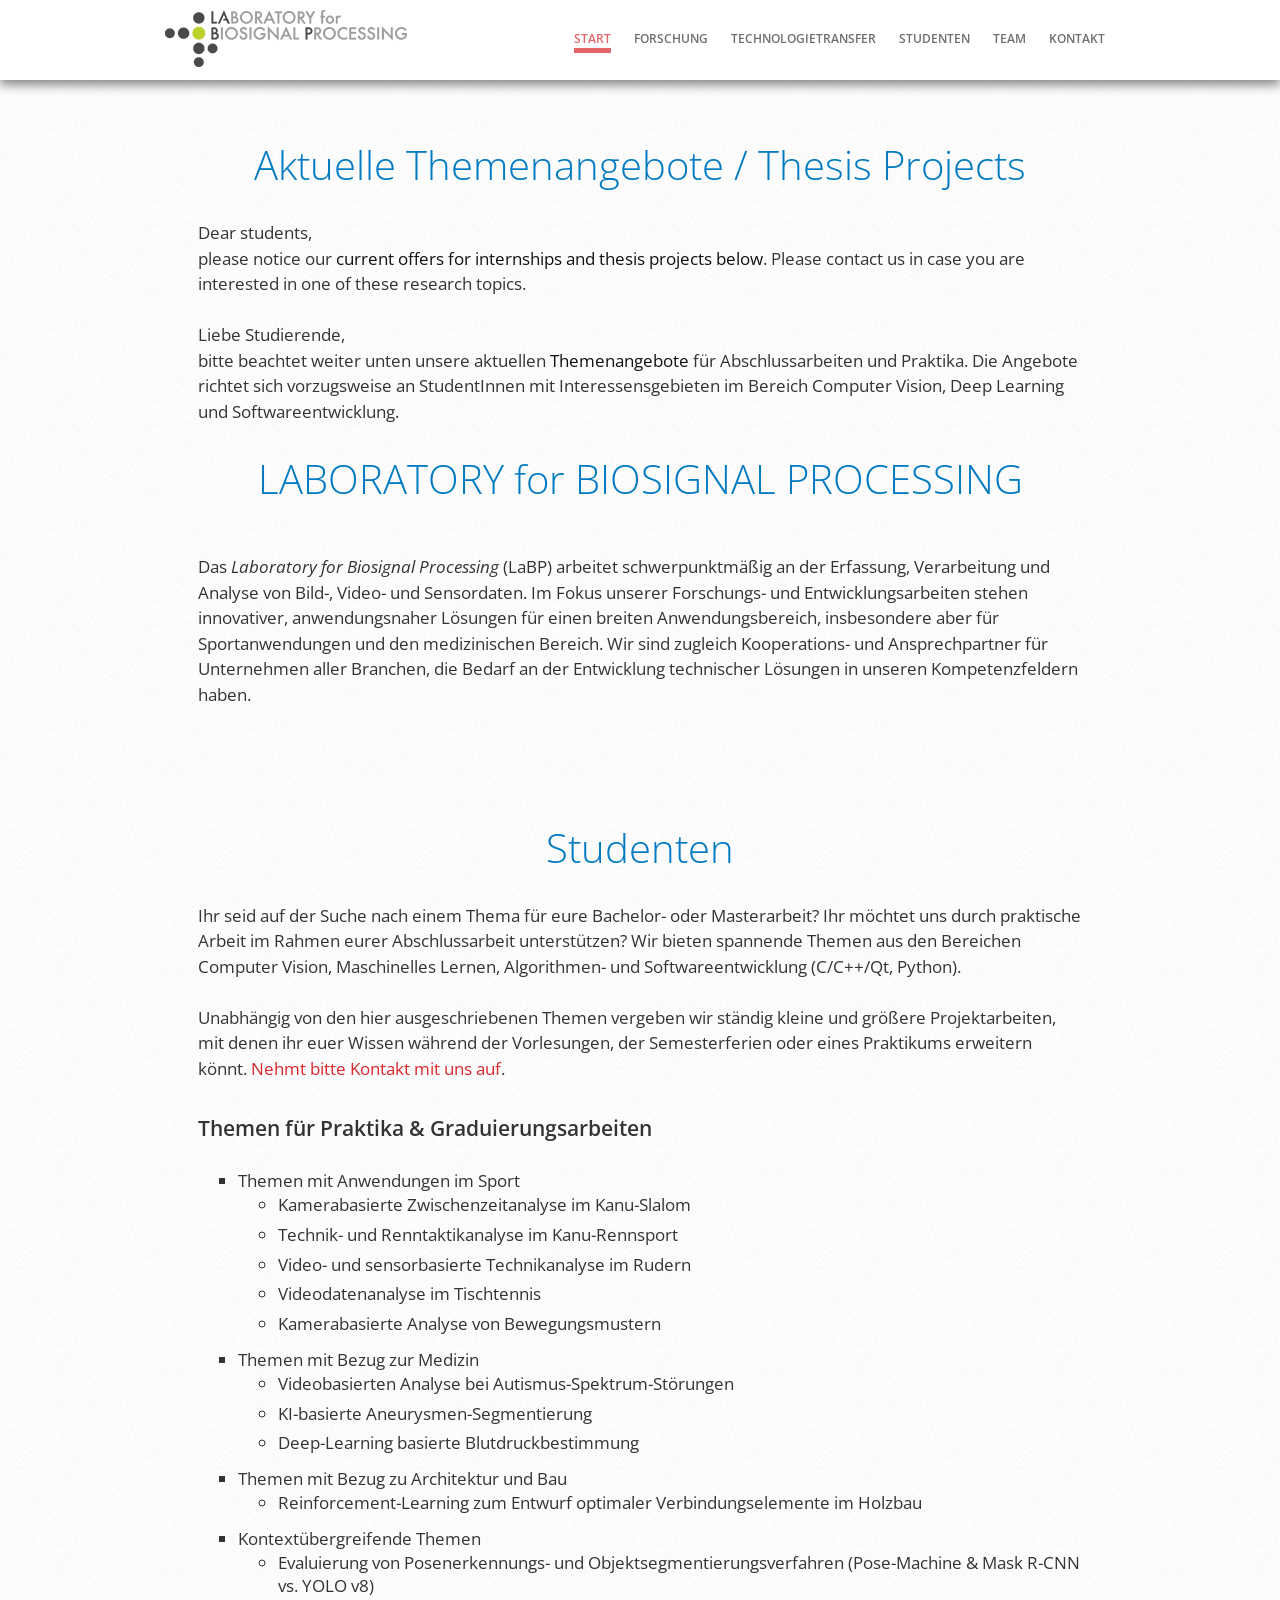
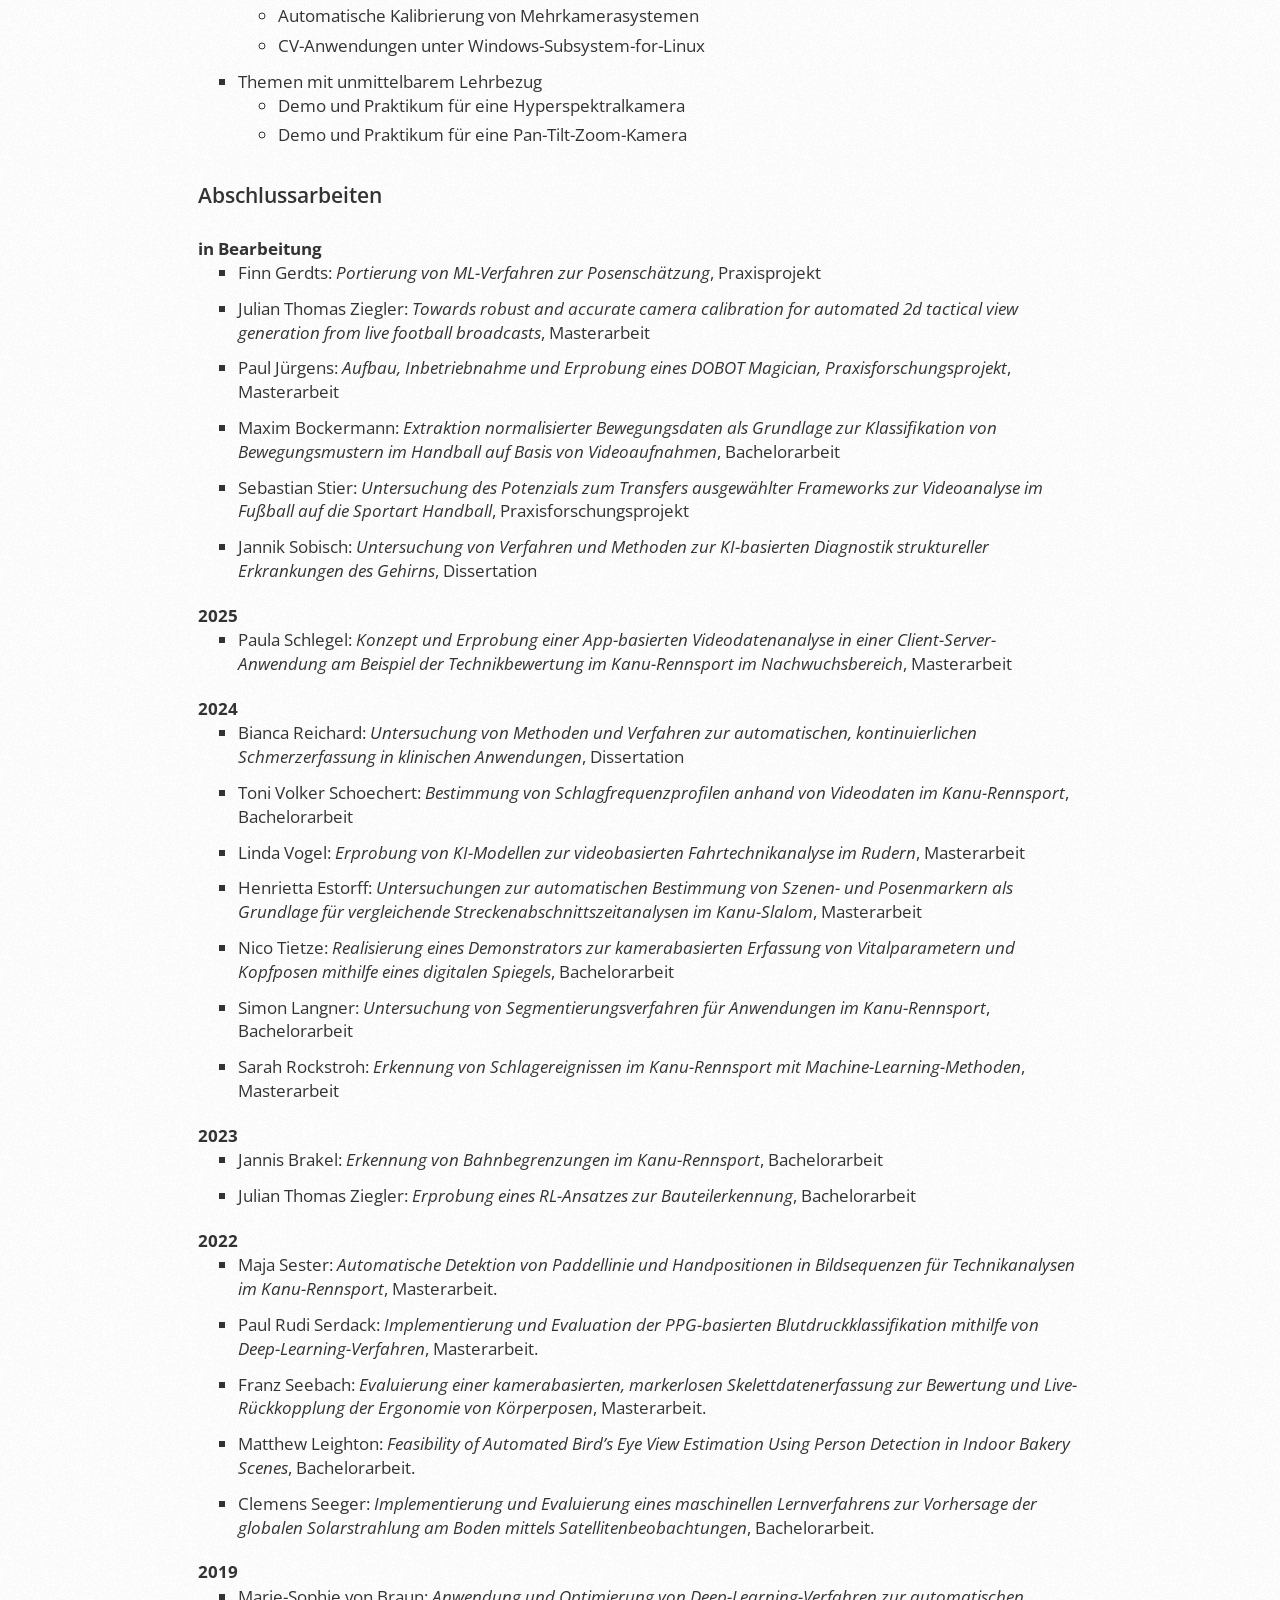
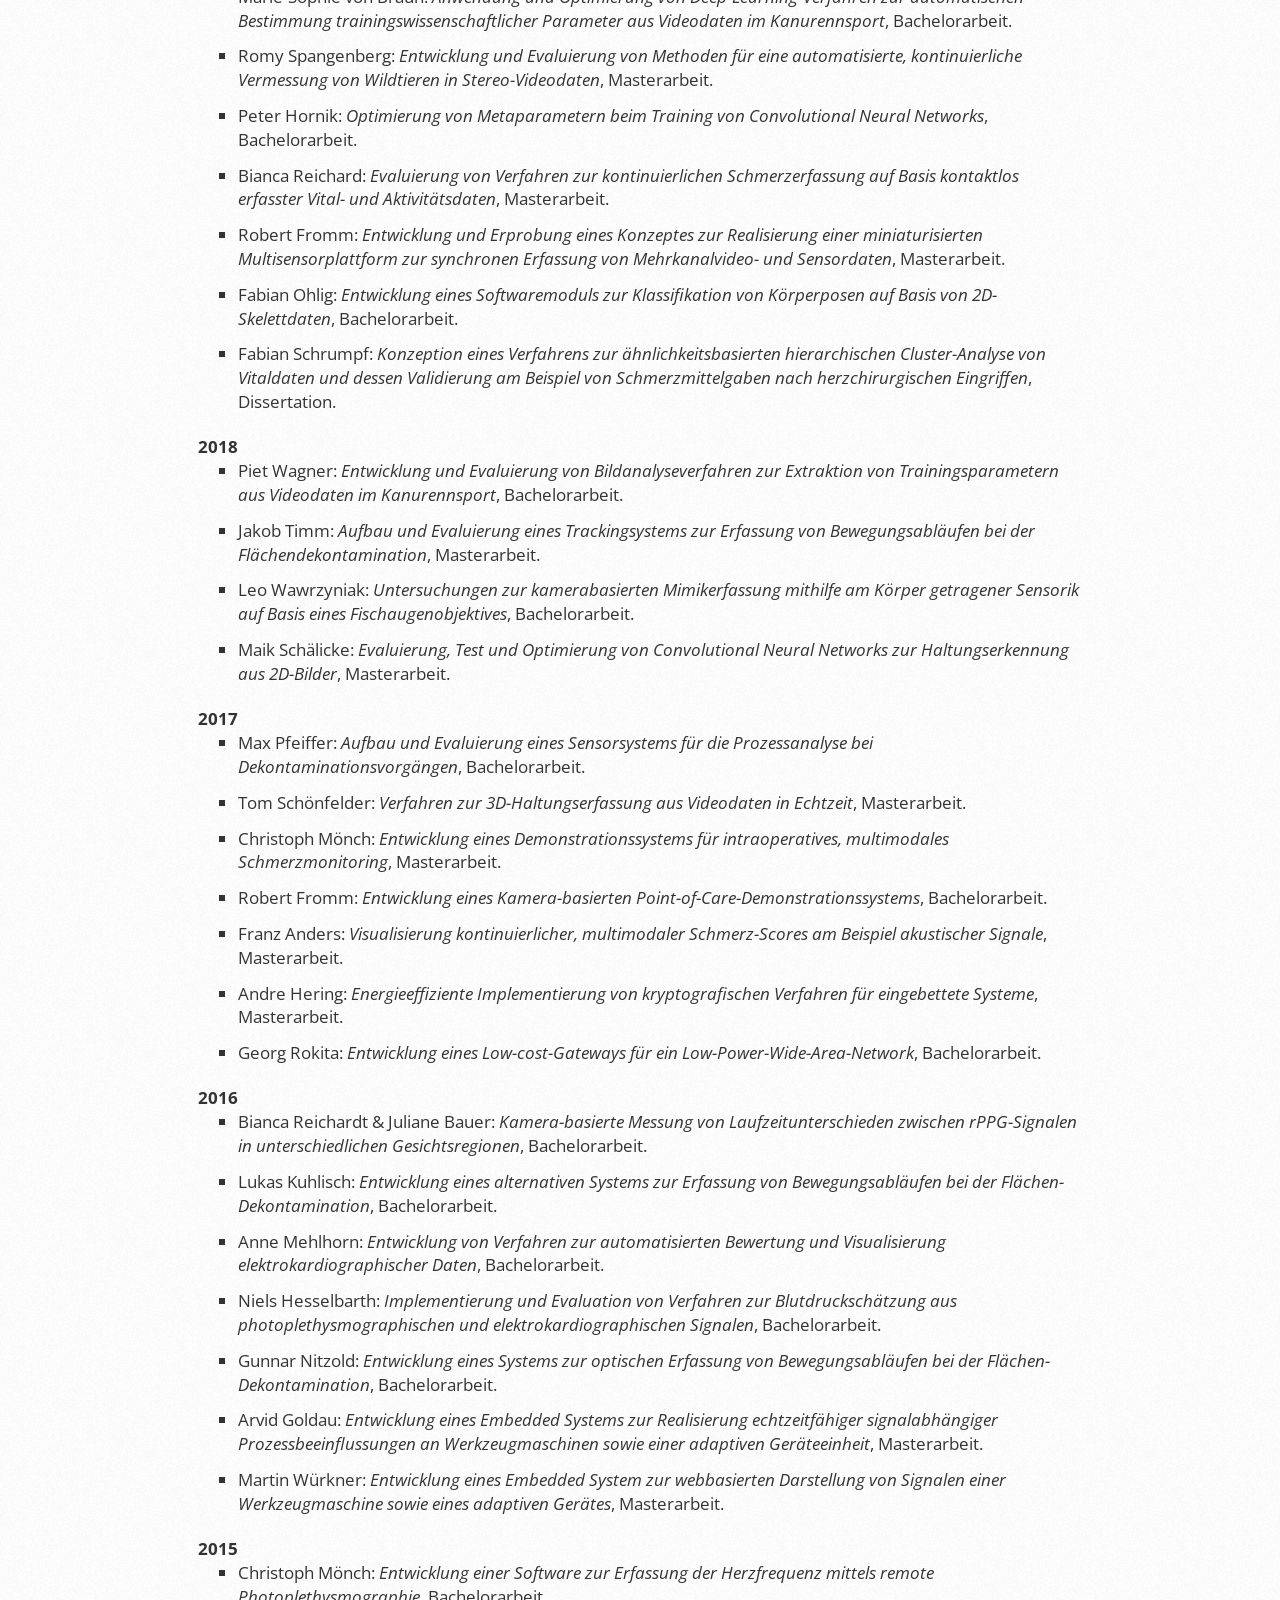
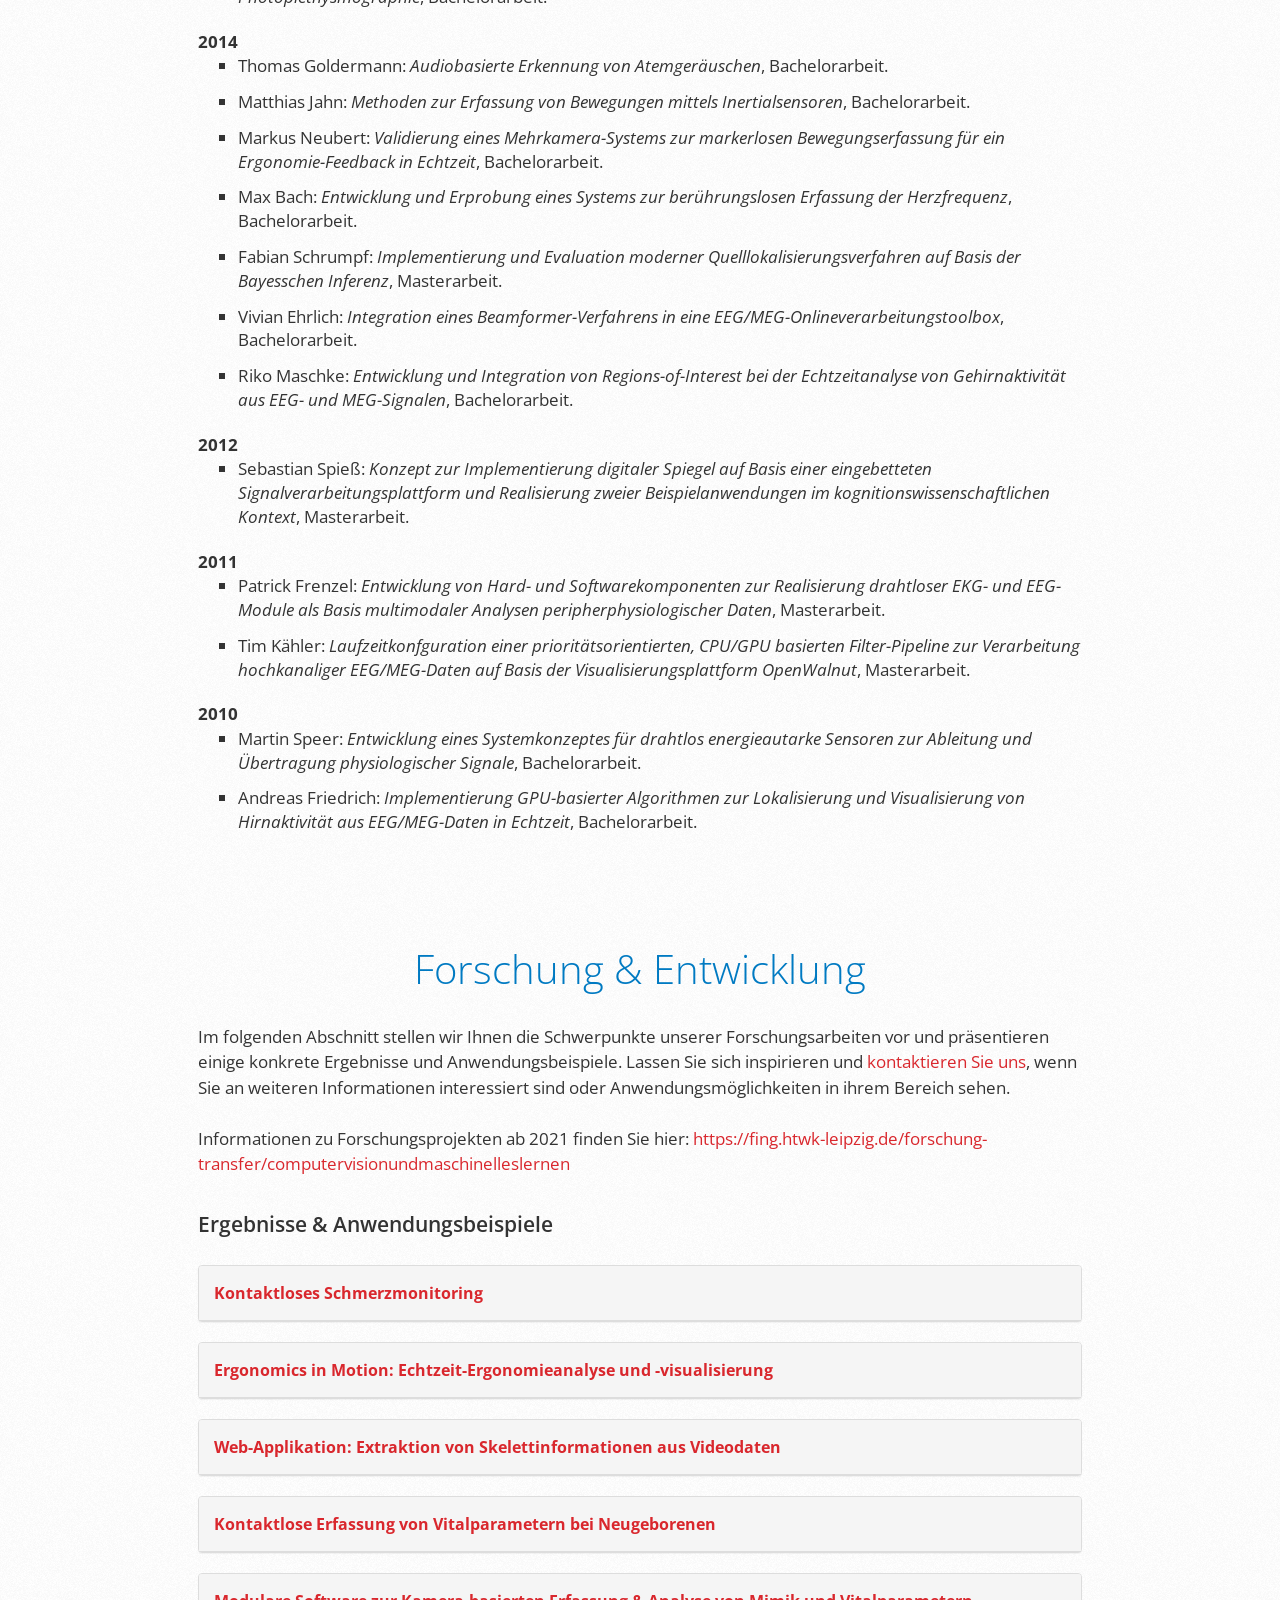
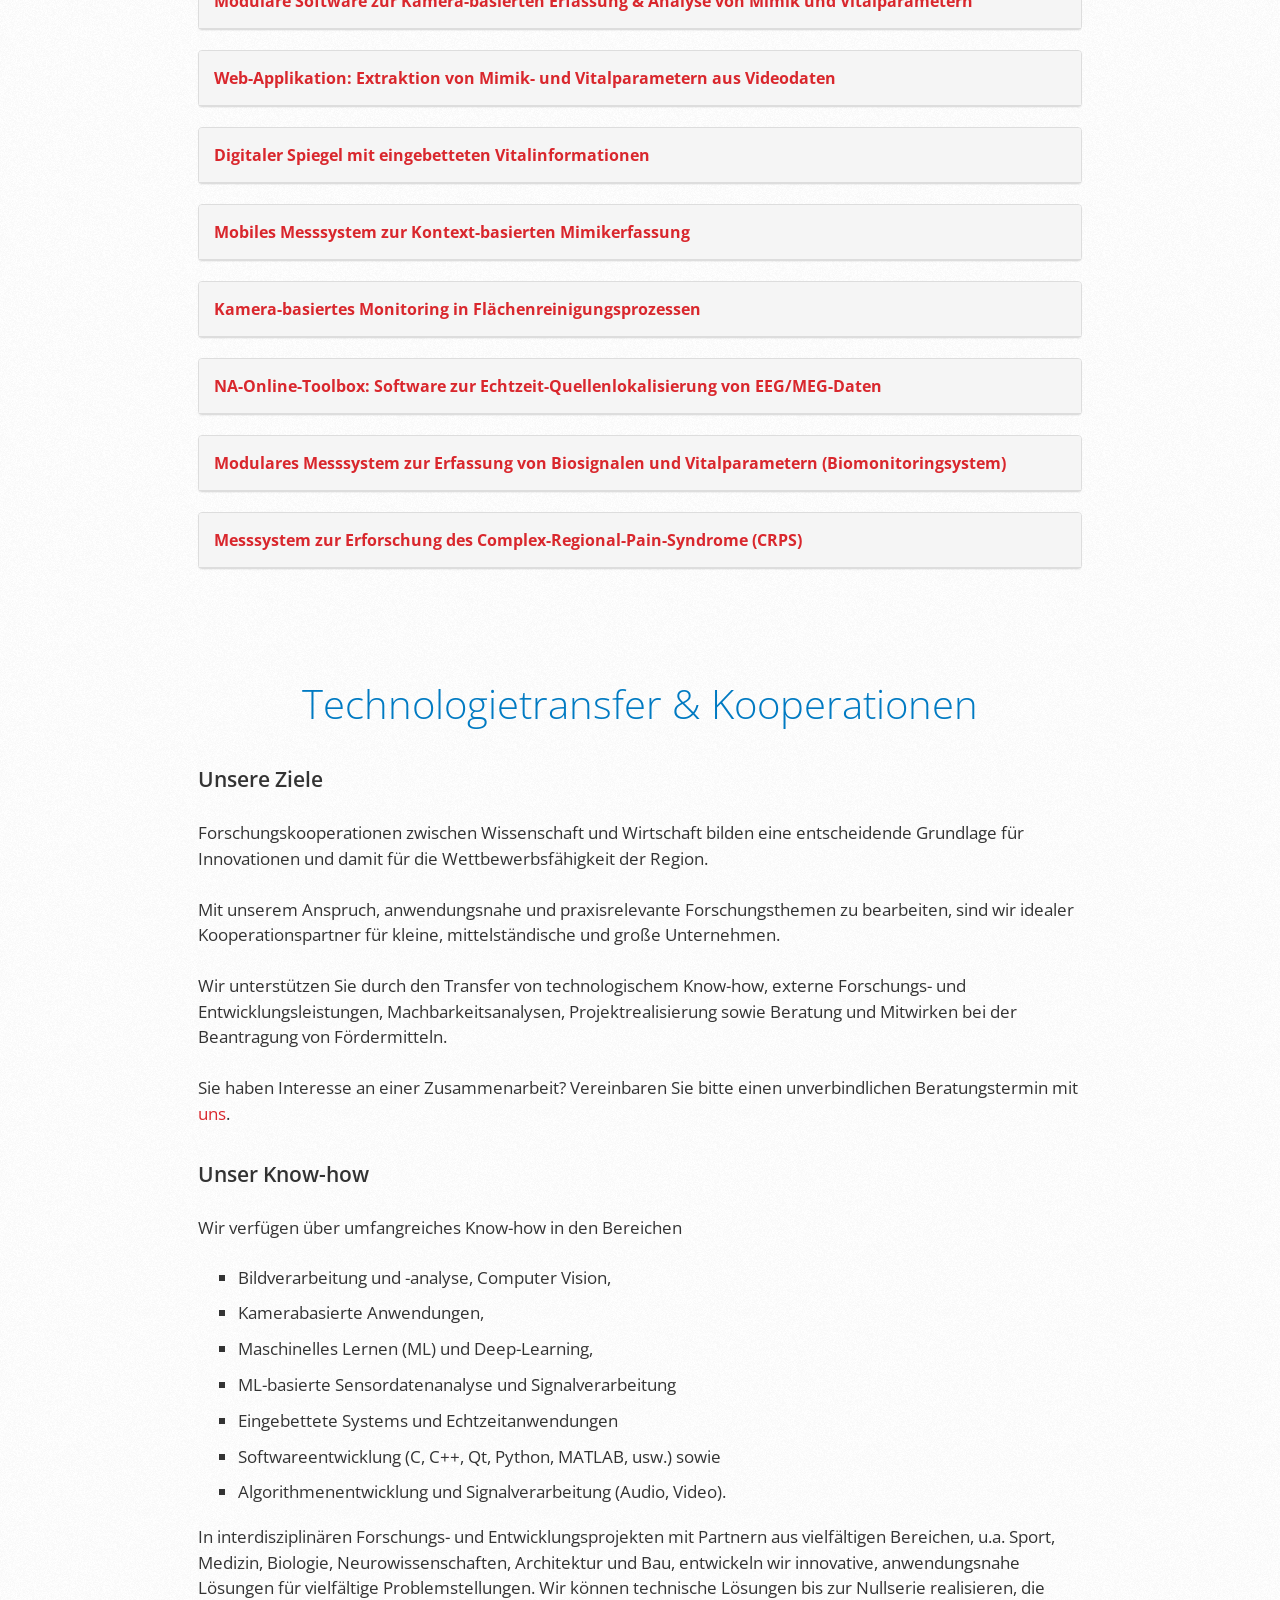
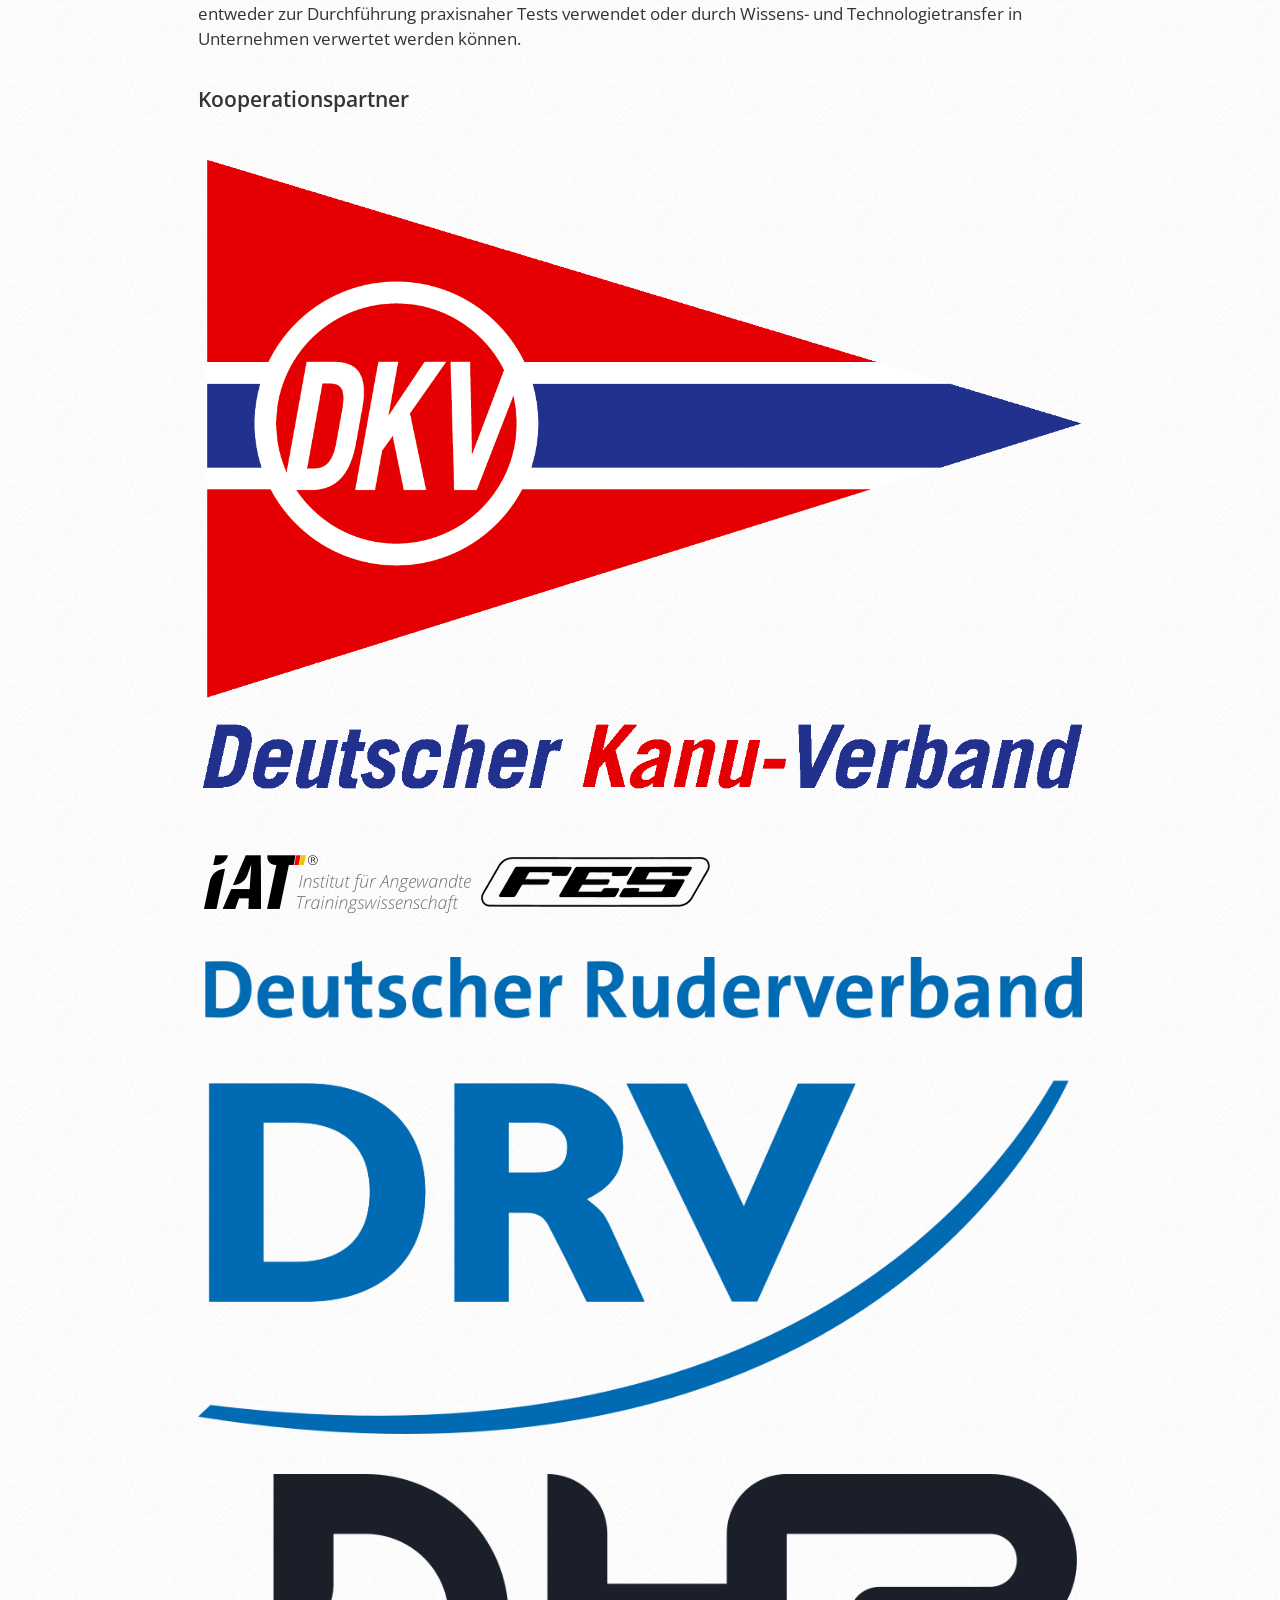
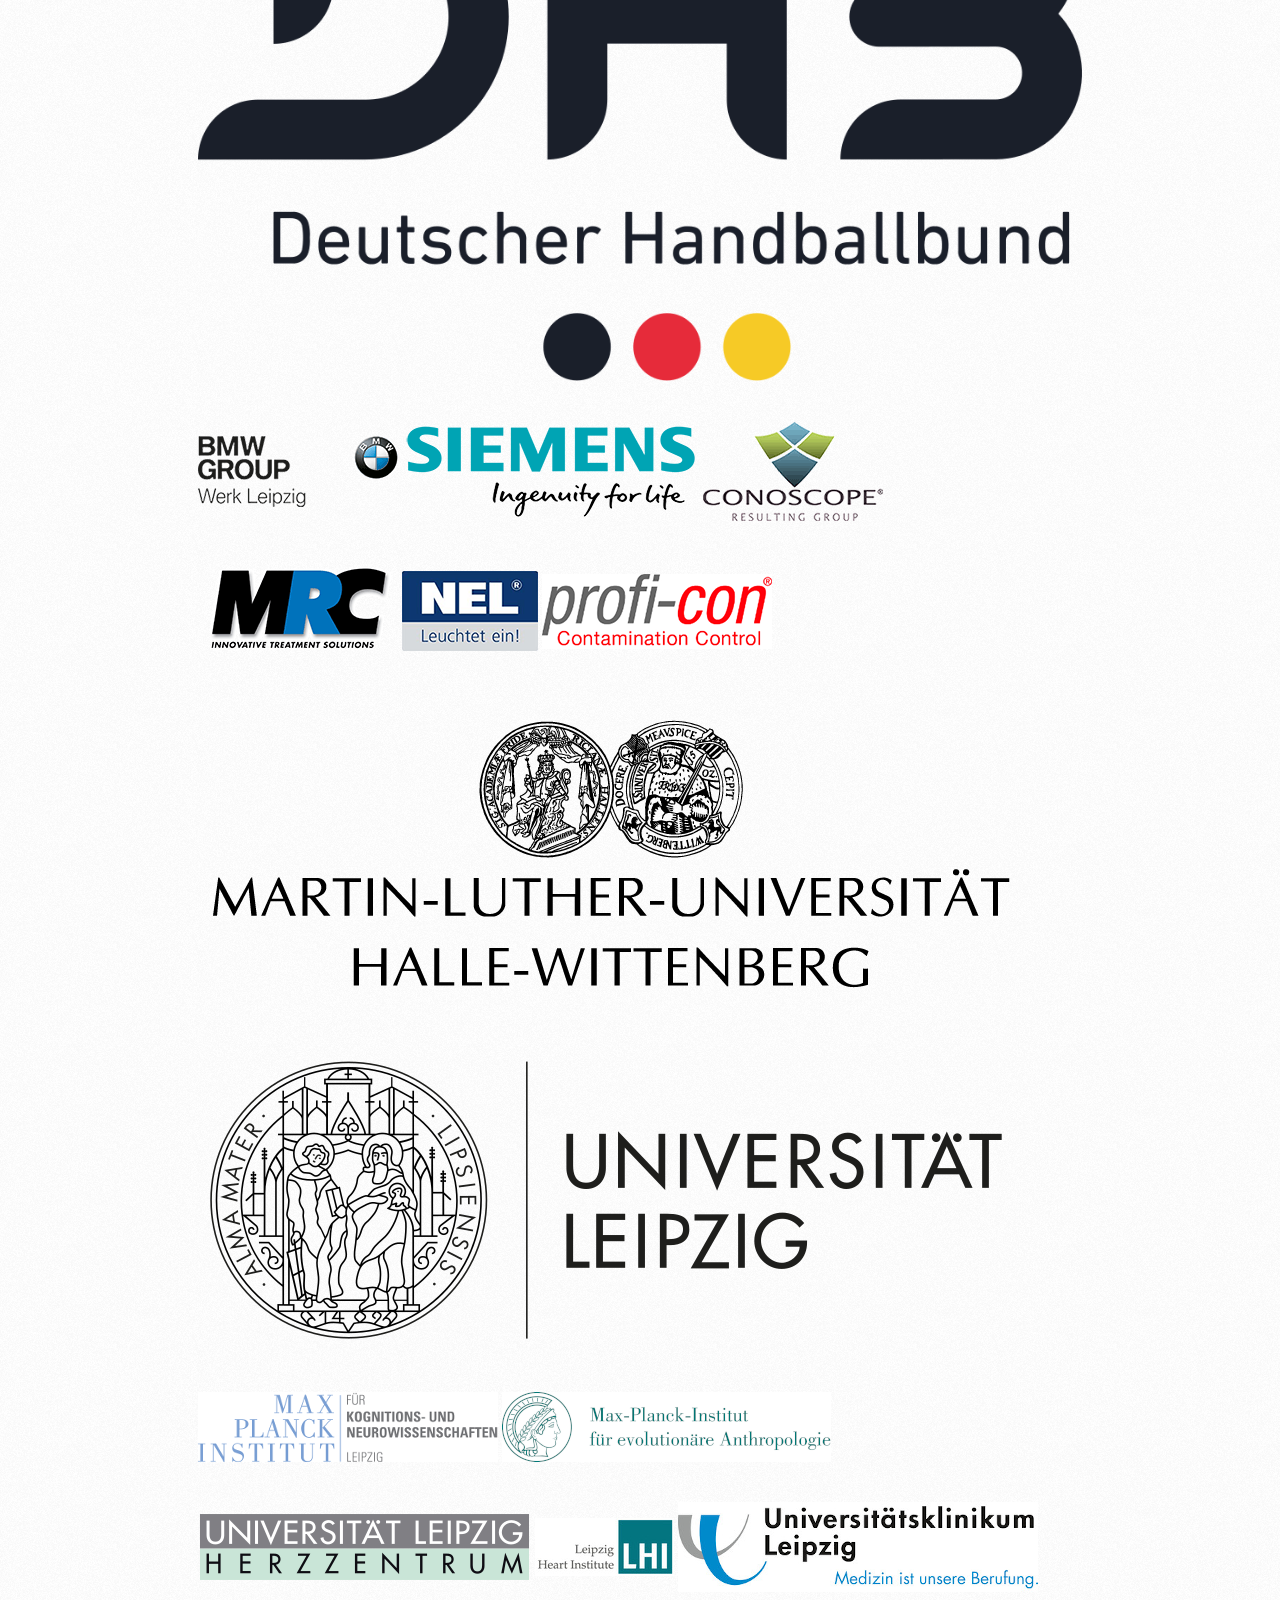
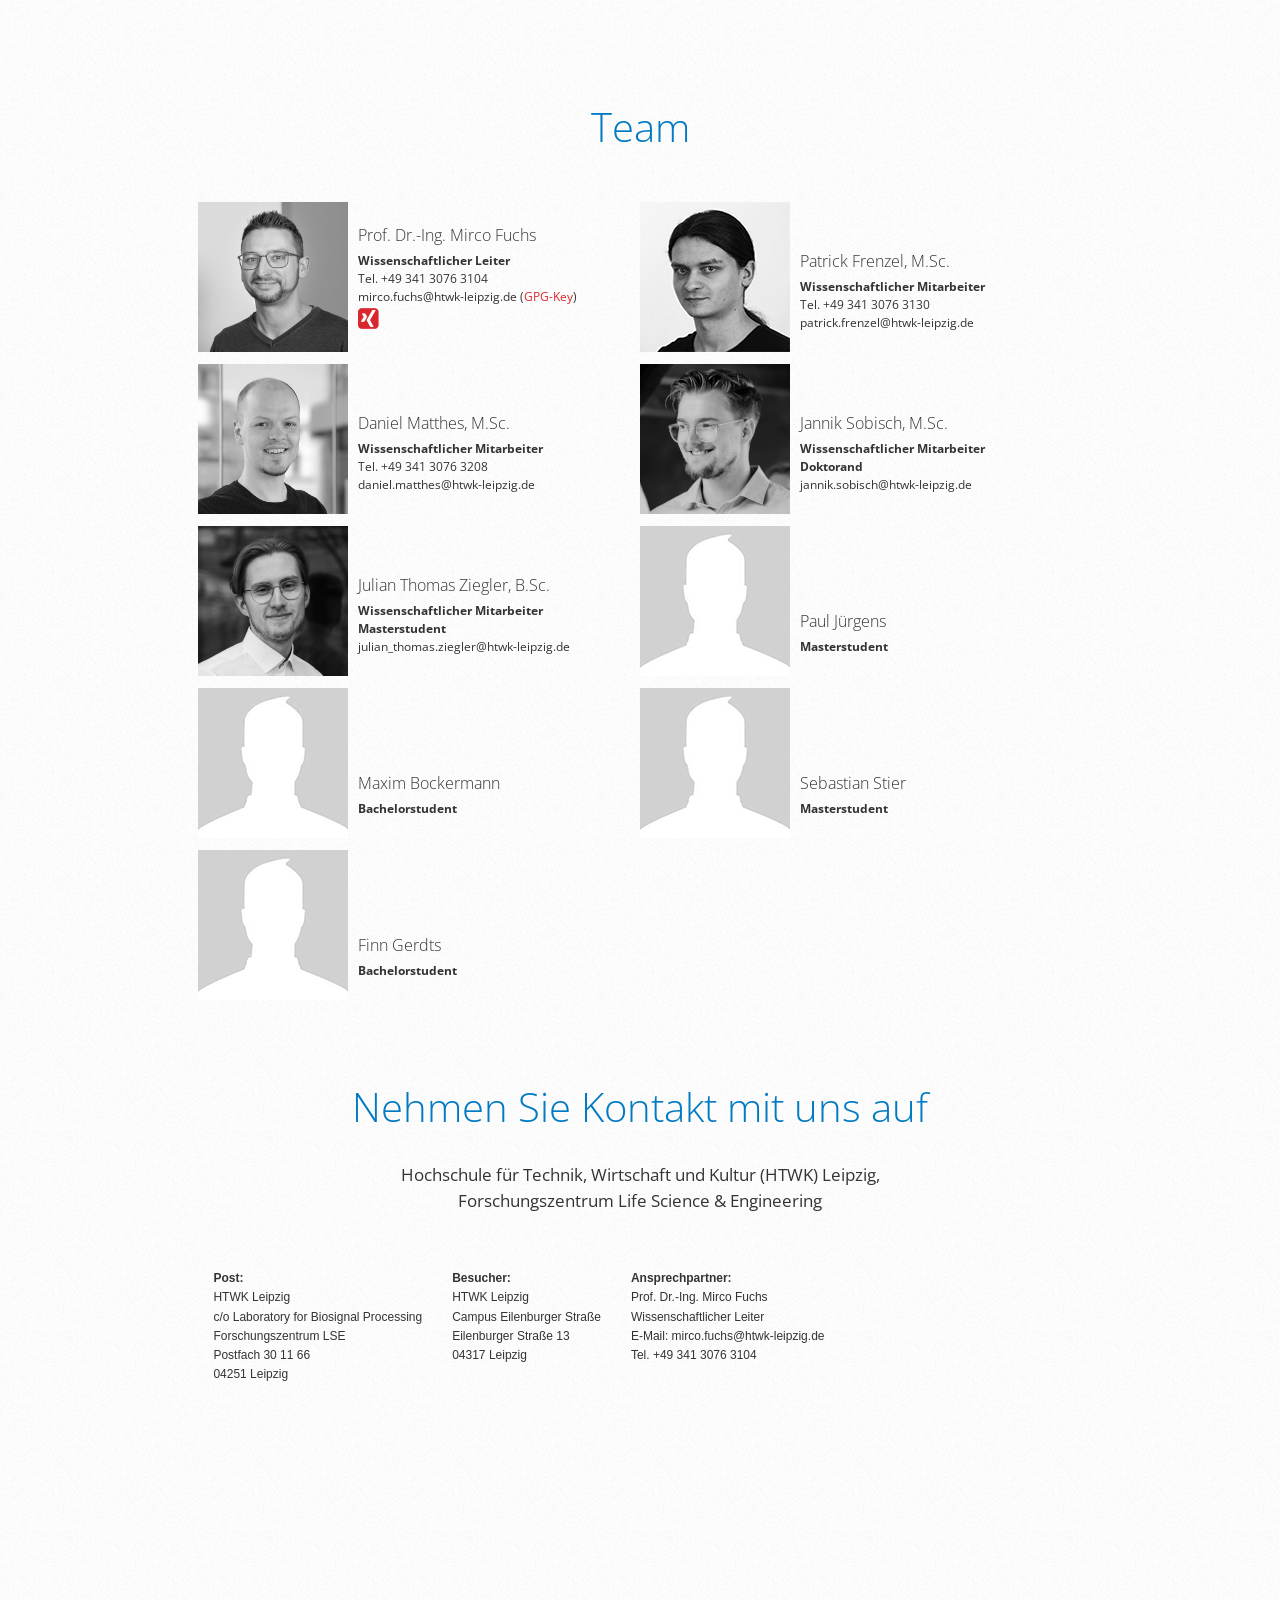
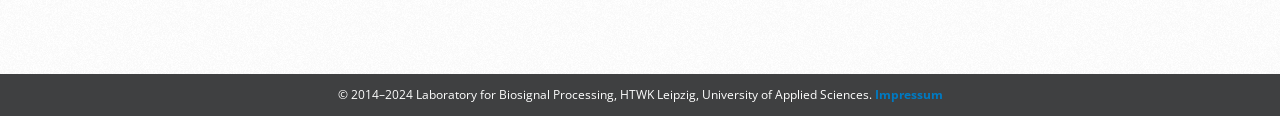
==== index.html @ 6a3d84de "Besucheranschrift korrigiert" ====
<!DOCTYPE html>
<html lang="de">
<head>
    <meta charset="utf-8">
    <meta http-equiv="X-UA-Compatible" content="IE=edge">
    <meta name="viewport" content="width=device-width, initial-scale=1">
    <meta name="author" content="Mirco Fuchs, Daniel Matthes, Patrick Frenzel">
    <meta name="publisher" content="Laboratory for Biosignal Processing">
    <meta name="copyright" content="Laboratory for Biosignal Processing">
    <meta name="description" content="Die Arbeitsgruppe Laboratory for Biosignal Processing ist spezialisiert auf die Erfassung, Verarbeitung und Analyse von Biosignalen. Im Fokus steht die Entwicklung innovativer und anwendungsnaher Lösungen.">
    <meta name="keywords" content="Computer Vision, KI, AI, Maschinelles Lernen, Machine Learning, Videoanalyse, Bildanalyse, kamerabasierte Anwendungen, Software, Firmware, Embedded, Systems, eingebettete, Systeme, Technologietransfer, Forschung, Entwicklung, Förderung, ZIM, HTWK, Leipzig, LaBP, Partner, Entwickler, Mittelstand, KMU, Beratung, Kooperation, Transfer, Forschungstransfer, Messen, Analyse, Auswertung, Analytics, Predictive Maintenance, Hochschule, Fördermittel">
    <meta name="page-topic" content="Forschung Technik">
    <meta name="audience" content="Alle, Experten, Fortgeschrittene, Profis">
    <meta http-equiv="content-language" content="de">
    <meta name="robots" content="index, follow">

    <title>Laboratory for Biosignal Processing</title>

    <!-- MapBox -->
    <script src='https://api.tiles.mapbox.com/mapbox.js/v2.2.1/mapbox.js'></script>
    <link href='https://api.tiles.mapbox.com/mapbox.js/v2.2.1/mapbox.css' rel='stylesheet' />

    <!-- Additional fonts -->
    <!--<link rel='stylesheet' href='https://fonts.googleapis.com/css?family=Raleway:400,300,700' type='text/css'>-->
    <link rel='stylesheet' href='https://fonts.googleapis.com/css?family=Open+Sans:300,400,600,700' type='text/css'>

    <!-- FONT AWESOME (for Twitter Icon) -->
    <link rel="stylesheet" href="css/font-awesome.css">

    <link rel="stylesheet" href="https://maxcdn.bootstrapcdn.com/bootstrap/3.3.6/css/bootstrap.min.css" integrity="sha384-1q8mTJOASx8j1Au+a5WDVnPi2lkFfwwEAa8hDDdjZlpLegxhjVME1fgjWPGmkzs7" crossorigin="anonymous">

    <script src="https://maxcdn.bootstrapcdn.com/bootstrap/3.3.6/js/bootstrap.min.js" integrity="sha384-0mSbJDEHialfmuBBQP6A4Qrprq5OVfW37PRR3j5ELqxss1yVqOtnepnHVP9aJ7xS" crossorigin="anonymous"></script>

    <!-- Customization CSS styles -->
    <link href="css/skeleton.css" rel="stylesheet">
    <link href="css/base.css" rel="stylesheet">
    <link href="css/main.css" rel="stylesheet">

    <script>
        function mailAddress(first, last) {
            let host = "htwk-leipzig.de";
            return first + "." + last + "@" + host;
        }

        // noinspection JSUnusedGlobalSymbols
        function mailAddressStud(first, last) {
      	    let host = "stud.htwk-leipzig.de";
	        return first + "." + last + "@" + host;
        }

        // noinspection JSUnusedGlobalSymbols
        function mailAddressFTZ(name) {
            let host = "ftz.htwk-leipzig.de";
            return name + "@" + host;
        }
    </script>
</head>

<body data-spy="scroll" data-target="navbar">
<div id="main">
    <nav>
        <ul>
            <li><a href="#intro">Start</a></li>
            <li><a href="#forschung">Forschung</a></li>
            <li><a href="#technologietransfer">Technologietransfer</a></li>
            <li><a href="#studenten">Studenten</a></li>
            <li><a href="#team">Team</a></li>
            <li><a href="#kontakt">Kontakt</a></li>
        </ul>
    </nav>

    <!=== Start ==>
    <section id="intro" class="section">
        <div class="container first-of-type">
            <h1>Aktuelle Themenangebote / Thesis Projects</h1>
            Dear students,<br>
            please notice our <a href=#studenten>current offers for internships and thesis projects below</a>. Please contact us in case you are interested in one of these research topics.

            <br><br>
            Liebe Studierende,<br>
            bitte beachtet weiter unten unsere aktuellen <a href=#studenten>Themenangebote</a> für Abschlussarbeiten und Praktika. Die Angebote richtet sich vorzugsweise an StudentInnen mit Interessensgebieten im Bereich Computer Vision, Deep Learning und Softwareentwicklung.

            <h1>LABORATORY for BIOSIGNAL PROCESSING</h1>
            <img src="img/P1000822_16x9.jpg" style="display:block;margin-left:auto;margin-right:auto;" alt="">
            Das <em>Laboratory for Biosignal Processing</em> (LaBP) arbeitet schwerpunktmäßig an der Erfassung, Verarbeitung und Analyse von Bild-, Video- und Sensordaten. Im Fokus unserer Forschungs- und Entwicklungsarbeiten stehen innovativer, anwendungsnaher Lösungen für einen breiten Anwendungsbereich, insbesondere aber für Sportanwendungen und den medizinischen Bereich. Wir sind zugleich Kooperations- und Ansprechpartner für Unternehmen aller Branchen, die Bedarf an der Entwicklung technischer Lösungen in unseren Kompetenzfeldern haben.<br><br>
        </div>
    </section>

    <!=== Studenten ==>
    <section id="studenten" class="section">
        <div class="container">
            <h1>Studenten</h1>
            Ihr seid auf der Suche nach einem Thema für eure Bachelor- oder Masterarbeit? Ihr möchtet uns durch praktische Arbeit im Rahmen eurer Abschlussarbeit unterstützen? Wir bieten spannende Themen aus den Bereichen Computer Vision, Maschinelles Lernen, Algorithmen- und Softwareentwicklung (C/C++/Qt, Python).<br><br>

            Unabhängig von den hier ausgeschriebenen Themen vergeben wir ständig kleine und größere Projektarbeiten, mit denen ihr euer Wissen während der Vorlesungen, der Semesterferien oder eines Praktikums erweitern könnt. <a href="#kontakt">Nehmt bitte Kontakt mit uns auf</a>.<br>

	        <h2>Themen für Praktika & Graduierungsarbeiten</h2>
            <ul>
                <li>Themen mit Anwendungen im Sport
                    <ul>
                        <li>Kamerabasierte Zwischenzeitanalyse im Kanu-Slalom</li>
                        <li>Technik- und Renntaktikanalyse im Kanu-Rennsport</li>
                        <li>Video- und sensorbasierte Technikanalyse im Rudern</li>
                        <li>Videodatenanalyse im Tischtennis</li>
                        <li>Kamerabasierte Analyse von Bewegungsmustern</li>
                    </ul>
                </li>
                <li>Themen mit Bezug zur Medizin
                    <ul>
                        <li>Videobasierten Analyse bei Autismus-Spektrum-Störungen</li>
                        <li>KI-basierte Aneurysmen-Segmentierung</li>
                        <li>Deep-Learning basierte Blutdruckbestimmung</li>
                    </ul>
                </li>
                <li>Themen mit Bezug zu Architektur und Bau
                    <ul>
                        <li>Reinforcement-Learning zum Entwurf optimaler Verbindungselemente im Holzbau</li>
                    </ul>
                </li>
                <li>Kontextübergreifende Themen
                    <ul>
                        <li>Evaluierung von Posenerkennungs- und Objektsegmentierungsverfahren (Pose-Machine & Mask R-CNN vs. YOLO v8)</li>
                        <li>Automatische Kalibrierung von Mehrkamerasystemen</li>
                        <li>CV-Anwendungen unter Windows-Subsystem-for-Linux</li>
                    </ul>
                </li>
                <li>Themen mit unmittelbarem Lehrbezug
                    <ul>
                        <li>Demo und Praktikum für eine Hyperspektralkamera </li>
                        <li>Demo und Praktikum für eine Pan-Tilt-Zoom-Kamera</li>
                    </ul>
                </li>
            </ul>


            <h2>Abschlussarbeiten&nbsp;&nbsp;</h2>

            <strong>in Bearbeitung</strong>
            <ul>
                <li>Finn Gerdts: <em>Portierung von ML-Verfahren zur Posenschätzung</em>, Praxisprojekt</li>
                <li>Julian Thomas Ziegler: <em>Towards robust and accurate camera calibration for automated 2d tactical view generation from live football broadcasts</em>, Masterarbeit</li>
                <li>Paul Jürgens: <em>Aufbau, Inbetriebnahme und Erprobung eines DOBOT Magician, Praxisforschungsprojekt</em>, Masterarbeit</li>
                <li>Maxim Bockermann: <em>Extraktion normalisierter Bewegungsdaten als Grundlage zur Klassifikation von Bewegungsmustern im Handball auf Basis von Videoaufnahmen</em>, Bachelorarbeit</li>
                <li>Sebastian Stier: <em>Untersuchung des Potenzials zum Transfers ausgewählter Frameworks zur Videoanalyse im Fußball auf die Sportart Handball</em>, Praxisforschungsprojekt</li>
                <li>Jannik Sobisch: <em>Untersuchung von Verfahren und Methoden zur KI-basierten Diagnostik struktureller Erkrankungen des Gehirns</em>, Dissertation</li>
            </ul>

            <strong>2025</strong>
            <ul>
                <li>Paula Schlegel: <em>Konzept und Erprobung einer App-basierten Videodatenanalyse in einer Client-Server-Anwendung am Beispiel der Technikbewertung im Kanu-Rennsport im Nachwuchsbereich</em>, Masterarbeit</li>
            </ul>
	        <strong>2024</strong>
	        <ul>
                <li>Bianca Reichard: <em>Untersuchung von Methoden und Verfahren zur automatischen, kontinuierlichen Schmerzerfassung in klinischen Anwendungen</em>, Dissertation</li>
                <li>Toni Volker Schoechert: <em>Bestimmung von Schlagfrequenzprofilen anhand von Videodaten im Kanu-Rennsport</em>, Bachelorarbeit</li>
                <li>Linda Vogel: <em>Erprobung von KI-Modellen zur videobasierten Fahrtechnikanalyse im Rudern</em>, Masterarbeit</li>
                <li>Henrietta Estorff: <em>Untersuchungen zur automatischen Bestimmung von Szenen- und Posenmarkern als Grundlage für vergleichende Streckenabschnittszeitanalysen im Kanu-Slalom</em>, Masterarbeit</li>
                <li>Nico Tietze: <em>Realisierung eines Demonstrators zur kamerabasierten Erfassung von Vitalparametern und Kopfposen mithilfe eines digitalen Spiegels</em>, Bachelorarbeit</li>
                <li>Simon Langner: <em>Untersuchung von Segmentierungsverfahren für Anwendungen im Kanu-Rennsport</em>, Bachelorarbeit</li>
                <li>Sarah Rockstroh: <em>Erkennung von Schlagereignissen im Kanu-Rennsport mit Machine-Learning-Methoden</em>, Masterarbeit</li>
            </ul>
		    <strong>2023</strong>
            <ul>
		        <li>Jannis Brakel: <em>Erkennung von Bahnbegrenzungen im Kanu-Rennsport</em>, Bachelorarbeit</li>
		        <li>Julian Thomas Ziegler: <em>Erprobung eines RL-Ansatzes zur Bauteilerkennung</em>, Bachelorarbeit</li>
	        </ul>
		    <strong>2022</strong>
            <ul>
                <li>Maja Sester: <em>Automatische Detektion von Paddellinie und Handpositionen in Bildsequenzen für Technikanalysen im Kanu-Rennsport</em>, Masterarbeit.</li>
                <li>Paul Rudi Serdack: <em>Implementierung und Evaluation der PPG-basierten Blutdruckklassifikation mithilfe von Deep-Learning-Verfahren</em>, Masterarbeit.</li>
                <li>Franz Seebach: <em>Evaluierung einer kamerabasierten, markerlosen Skelettdatenerfassung zur Bewertung und Live-Rückkopplung der Ergonomie von Körperposen</em>, Masterarbeit.</li>
                <li>Matthew Leighton: <em>Feasibility of Automated Bird’s Eye View Estimation Using Person Detection in Indoor Bakery Scenes</em>, Bachelorarbeit.</li>
                <li>Clemens Seeger: <em>Implementierung und Evaluierung eines maschinellen Lernverfahrens zur Vorhersage der globalen Solarstrahlung am Boden mittels Satellitenbeobachtungen</em>, Bachelorarbeit.</li>
            </ul>
            <strong>2019</strong>
            <ul>
                <li>Marie-Sophie von Braun: <em>Anwendung und Optimierung von Deep-Learning-Verfahren zur automatischen Bestimmung trainingswissenschaftlicher Parameter aus Videodaten im Kanurennsport</em>, Bachelorarbeit.</li>
                <li>Romy Spangenberg: <em>Entwicklung und Evaluierung von Methoden für eine automatisierte, kontinuierliche Vermessung von Wildtieren in Stereo-Videodaten</em>, Masterarbeit.</li>
                <li>Peter Hornik: <em>Optimierung von Metaparametern beim Training von Convolutional Neural Networks</em>, Bachelorarbeit.</li>
                <li>Bianca Reichard: <em>Evaluierung von Verfahren zur kontinuierlichen Schmerzerfassung auf Basis kontaktlos erfasster Vital- und Aktivitätsdaten</em>, Masterarbeit.</li>
                <li>Robert Fromm: <em>Entwicklung und Erprobung eines Konzeptes zur Realisierung einer miniaturisierten Multisensorplattform zur synchronen Erfassung von Mehrkanalvideo- und Sensordaten</em>, Masterarbeit.</li>
                <li>Fabian Ohlig: <em>Entwicklung eines Softwaremoduls zur Klassifikation von Körperposen auf Basis von 2D-Skelettdaten</em>, Bachelorarbeit.</li>
                <li>Fabian Schrumpf: <em>Konzeption eines Verfahrens zur ähnlichkeitsbasierten hierarchischen Cluster-Analyse von Vitaldaten und dessen Validierung am Beispiel von Schmerzmittelgaben nach herzchirurgischen Eingriffen</em>, Dissertation.</li>
            </ul>
            <strong>2018</strong>
            <ul>
                <li>Piet Wagner: <em>Entwicklung und Evaluierung von Bildanalyseverfahren zur Extraktion von Trainingsparametern aus Videodaten im Kanurennsport</em>, Bachelorarbeit.</li>
                <li>Jakob Timm: <em>Aufbau und Evaluierung eines Trackingsystems zur Erfassung von Bewegungsabläufen bei der Flächendekontamination</em>, Masterarbeit.</li>
                <li>Leo Wawrzyniak: <em>Untersuchungen zur kamerabasierten Mimikerfassung mithilfe am Körper getragener Sensorik auf Basis eines Fischaugenobjektives</em>, Bachelorarbeit.</li>
                <li>Maik Schälicke: <em>Evaluierung, Test und Optimierung von Convolutional Neural Networks zur Haltungserkennung aus 2D-Bilder</em>, Masterarbeit.</li>
            </ul>
            <strong>2017</strong>
            <ul>
                <li>Max Pfeiffer: <em>Aufbau und Evaluierung eines Sensorsystems für die Prozessanalyse bei Dekontaminationsvorgängen</em>, Bachelorarbeit.</li>
                <li>Tom Schönfelder: <em>Verfahren zur 3D-Haltungserfassung aus Videodaten in Echtzeit</em>, Masterarbeit.</li>
                <li>Christoph Mönch: <em>Entwicklung eines Demonstrationssystems für intraoperatives, multimodales Schmerzmonitoring</em>, Masterarbeit.</li>
                <li>Robert Fromm: <em>Entwicklung eines Kamera-basierten Point-of-Care-Demonstrationssystems</em>, Bachelorarbeit.</li>
                <li>Franz Anders: <em>Visualisierung kontinuierlicher, multimodaler Schmerz-Scores am Beispiel akustischer Signale</em>, Masterarbeit.</li>
                <li>Andre Hering: <em>Energieeffiziente Implementierung von kryptografischen Verfahren für eingebettete Systeme</em>, Masterarbeit.</li>
                <li>Georg Rokita: <em>Entwicklung eines Low-cost-Gateways für ein Low-Power-Wide-Area-Network</em>, Bachelorarbeit.</li>
            </ul>
            <strong>2016</strong>
            <ul>
                <li>Bianca Reichardt & Juliane Bauer: <em>Kamera-basierte Messung von Laufzeitunterschieden zwischen rPPG-Signalen in unterschiedlichen Gesichtsregionen</em>, Bachelorarbeit.</li>
                <li>Lukas Kuhlisch: <em>Entwicklung eines alternativen Systems zur Erfassung von Bewegungsabläufen bei der Flächen-Dekontamination</em>, Bachelorarbeit.</li>
                <li>Anne Mehlhorn: <em>Entwicklung von Verfahren zur automatisierten Bewertung und Visualisierung elektrokardiographischer Daten</em>, Bachelorarbeit.</li>
                <li>Niels Hesselbarth: <em>Implementierung und Evaluation von Verfahren zur Blutdruckschätzung aus photoplethysmographischen und elektrokardiographischen Signalen</em>, Bachelorarbeit.</li>
                <li>Gunnar Nitzold: <em>Entwicklung eines Systems zur optischen Erfassung von Bewegungsabläufen bei der Flächen-Dekontamination</em>, Bachelorarbeit.</li>
                <li>Arvid Goldau: <em>Entwicklung eines Embedded Systems zur Realisierung echtzeitfähiger signalabhängiger Prozessbeeinflussungen an Werkzeugmaschinen sowie einer adaptiven Geräteeinheit</em>, Masterarbeit.</li>
                <li>Martin Würkner: <em>Entwicklung eines Embedded System zur webbasierten Darstellung von Signalen einer Werkzeugmaschine sowie eines adaptiven Gerätes</em>, Masterarbeit.</li>
            </ul>
            <strong>2015</strong>
            <ul>
                <li>Christoph Mönch: <em>Entwicklung einer Software zur Erfassung der Herzfrequenz mittels remote Photoplethysmographie</em>, Bachelorarbeit.</li>
            </ul>
            <strong>2014</strong>
            <ul>
                <li>Thomas Goldermann: <em>Audiobasierte Erkennung von Atemgeräuschen</em>, Bachelorarbeit.</li>
                <li>Matthias Jahn: <em>Methoden zur Erfassung von Bewegungen mittels Inertialsensoren</em>, Bachelorarbeit.</li>
                <li>Markus Neubert: <em>Validierung eines Mehrkamera-Systems zur markerlosen Bewegungserfassung für ein Ergonomie-Feedback in Echtzeit</em>, Bachelorarbeit.</li>
                <li>Max Bach: <em>Entwicklung und Erprobung eines Systems zur berührungslosen Erfassung der Herzfrequenz</em>, Bachelorarbeit.</li>
                <li>Fabian Schrumpf: <em>Implementierung und Evaluation moderner Quelllokalisierungsverfahren auf Basis der Bayesschen Inferenz</em>, Masterarbeit.</li>
                <li>Vivian Ehrlich: <em>Integration eines Beamformer-Verfahrens in eine EEG/MEG-Onlineverarbeitungstoolbox</em>, Bachelorarbeit.</li>
                <li>Riko Maschke: <em>Entwicklung und Integration von Regions-of-Interest bei der Echtzeitanalyse von Gehirnaktivität aus EEG- und MEG-Signalen</em>, Bachelorarbeit.</li>
            </ul>
            <strong>2012</strong>
            <ul>
                <li>Sebastian Spieß: <em>Konzept zur Implementierung digitaler Spiegel auf Basis einer eingebetteten Signalverarbeitungsplattform und Realisierung zweier Beispielanwendungen im kognitionswissenschaftlichen Kontext</em>, Masterarbeit.</li>
            </ul>
            <strong>2011</strong>
            <ul>
                <li>Patrick Frenzel: <em>Entwicklung von Hard- und Softwarekomponenten zur Realisierung drahtloser EKG- und EEG-Module als Basis multimodaler Analysen peripherphysiologischer Daten</em>, Masterarbeit.</li>
                <li>Tim Kähler: <em>Laufzeitkonfguration einer prioritätsorientierten, CPU/GPU basierten Filter-Pipeline zur Verarbeitung hochkanaliger EEG/MEG-Daten auf Basis der Visualisierungsplattform OpenWalnut</em>, Masterarbeit.</li>
            </ul>
            <strong>2010</strong>
            <ul>
                <li>Martin Speer: <em>Entwicklung eines Systemkonzeptes für drahtlos energieautarke Sensoren zur Ableitung und Übertragung physiologischer Signale</em>, Bachelorarbeit.</li>
                <li>Andreas Friedrich: <em>Implementierung GPU-basierter Algorithmen zur Lokalisierung und Visualisierung von Hirnaktivität aus EEG/MEG-Daten in Echtzeit</em>, Bachelorarbeit.</li>
            </ul>
        </div>
    </section>
	    
    <!=== Forschung & Entwicklung ==>
    <section id="forschung" class="section">
        <div class="container">
            <h1>Forschung &amp; Entwicklung</h1>
            Im folgenden Abschnitt stellen wir Ihnen die Schwerpunkte unserer Forschungsarbeiten vor und präsentieren einige konkrete Ergebnisse und Anwendungsbeispiele. Lassen Sie sich inspirieren und<a href=#kontakt> kontaktieren Sie uns</a>, wenn Sie an weiteren Informationen interessiert sind oder Anwendungsmöglichkeiten in ihrem Bereich sehen.
        
            <br><br>
            Informationen zu Forschungsprojekten ab 2021 finden Sie hier: <a href="https://fing.htwk-leipzig.de/forschung-transfer/computervisionundmaschinelleslernen" target="_blank">https://fing.htwk-leipzig.de/forschung-transfer/computervisionundmaschinelleslernen</a>

            <h2>Ergebnisse & Anwendungsbeispiele</h2>
            <div class="panel panel-default">
                <div class="panel-heading" role="tab" id="headingSix">
                    <h3 class="panel-title">
                        <a class="collapsed" role="button" data-toggle="collapse" data-parent="#accordion" href="#collapseSix" aria-expanded="false" aria-controls="collapseSix">
                            Kontaktloses Schmerzmonitoring
                        </a>
                    </h3>
                </div>
                <div id="collapseSix" class="panel-collapse collapse" role="tabpanel" aria-labelledby="headingSix">
                    <div class="panel-body">
                        <img src="img/Schmerzmonitoring.jpg" style="display:block;margin-left:auto;margin-right:auto;" alt="">

                        Mehr zu diesem Themenfeld erfahren Sie hier in Kürze. Gern können Sie sich für Fragen auch direkt an uns wenden, <a href="#kontakt">nehmen Sie einfach Kontakt mit uns auf</a>.
                    </div>
                </div>
            </div>

            <div class="panel panel-default">
                <div class="panel-heading" role="tab" id="headingTen">
                    <h3 class="panel-title">
                        <a class="collapsed" role="button" data-toggle="collapse" data-parent="#accordion" href="#collapseTen" aria-expanded="false" aria-controls="collapseTen">
                            Ergonomics in Motion: Echtzeit-Ergonomieanalyse und -visualisierung
                        </a>
                    </h3>
                </div>
                <div id="collapseTen" class="panel-collapse collapse" role="tabpanel" aria-labelledby="headingTen">
                    <div class="panel-body">
                        Mehr zu diesem Anwendungsbeispiel erfahren Sie hier in Kürze. Gern können Sie sich für Fragen auch direkt an uns wenden, <a href="#kontakt">nehmen Sie einfach Kontakt mit uns auf</a>.
                    </div>
                </div>
            </div>

            <div class="panel panel-default">
                <div class="panel-heading" role="tab" id="headingEleven">
                    <h3 class="panel-title">
                        <a class="collapsed" role="button" data-toggle="collapse" data-parent="#accordion" href="#collapseEleven" aria-expanded="false" aria-controls="collapseEleven">
                            Web-Applikation: Extraktion von Skelettinformationen aus Videodaten
                        </a>
                    </h3>
                </div>
                <div id="collapseEleven" class="panel-collapse collapse" role="tabpanel" aria-labelledby="headingEleven">
                    <div class="panel-body">
                        Mehr zu diesem Anwendungsbeispiel erfahren Sie hier in Kürze. Gern können Sie sich für Fragen auch direkt an uns wenden, <a href="#kontakt">nehmen Sie einfach Kontakt mit uns auf</a>.
                    </div>
                </div>
            </div>

            <div class="panel panel-default">
                <div class="panel-heading" role="tab" id="headingNineteen">
                    <h3 class="panel-title">
                        <a class="collapsed" role="button" data-toggle="collapse" data-parent="#accordion" href="#collapseNineteen" aria-expanded="false" aria-controls="collapseNineteen">
                            Kontaktlose Erfassung von Vitalparametern bei Neugeborenen
                        </a>
                    </h3>
                </div>
                <div id="collapseNineteen" class="panel-collapse collapse" role="tabpanel" aria-labelledby="headingNineteen">
                    <div class="panel-body">
                        Im Themenfeld <a href=#headingFour>Kamera-basierte Erfassung von Vitalparametern</a> wurde am Laboratory for Biosignal Processing ein System zur kontaktlosen Vitalparametererfassung bei Neugeborenen entwickelt. Teile der Arbeiten wurden im Rahmen des Projektes "Entwicklung eines neuartigen Monitoring-Assistenzsystems für Babybetten" (Förderkennzeichen KF2042007KJ4) vom Bundesministerium für Wirtschaft und Energie gefördert. Zielstellung des Projektes war es, die Kamera-basierte Vitalparametermessung im klinischen Umfeld zu realisieren.<br><br>

                        Das zu diesem Zweck entwickelte prototypische mobile Messsystem besteht aus einer Industriekamera sowie mehrerer in einem Messkoffer installierter Komponenten wie PC, Display und Tastatur.
                        <img src="img/babynel_messsystem.png" style="display:block;margin-left:auto;margin-right:auto;" alt="">

                        Das System wurde im Rahmen einer Freiwilligenstudie eingetzt, um die kontaklose Messung von Vitalparametern mithilfe von Referenzdaten zu evaluieren, die mithilfe eines einfachen SpO2-Sensors bestimmt wurden. Im folgende Bild ist die Anbringung eines Referenz-SpO2-Sensors am Fuß eines Säuglings (links) sowie das vollständig aufgebaute Messsystem (rechts) gezeigt.
                        <img src="img/babynel_kh.png" style="display:block;margin-left:auto;margin-right:auto;" alt="">

                        <img src="img/babynel_sw2.png" style="display:block;margin-left:auto;margin-right:auto;" alt="">

                        Gern können Sie sich für Fragen auch direkt an uns wenden, <a href="#kontakt">nehmen Sie einfach Kontakt mit uns auf</a>.
                    </div>
                </div>
            </div>

            <div class="panel panel-default">
                <div class="panel-heading" role="tab" id="headingTwelve">
                    <h3 class="panel-title">
                        <a class="collapsed" role="button" data-toggle="collapse" data-parent="#accordion" href="#collapseTwelve" aria-expanded="false" aria-controls="collapseTwelve">
                            Modulare Software zur Kamera-basierten Erfassung & Analyse von Mimik und Vitalparametern
                        </a>
                    </h3>
                </div>
                <div id="collapseTwelve" class="panel-collapse collapse" role="tabpanel" aria-labelledby="headingTwelve">
                    <div class="panel-body">
                        In den Themenfeldern <a href=#headingFour>Kamera-basierte Erfassung von Vitalparametern</a> und <a href=#headingFive>Kamera-basierte Erfassung von Mimik</a> wurde am Laboratory for Biosignal Processing die modulare Software <em>RemotePatientMonitor</em> zur Erfassung & Analyse von Vitalparametern und Mimik aus Kameradaten und Videofilmen entwickelt. Teile der Arbeiten wurden im Rahmen der Projekte "Entwicklung eines neuartigen Monitoring-Assistenzsystems für Babybetten" (Förderkennzeichen KF2042007KJ4) vom Bundesministerium für Wirtschaft und Energie vom Bundesministerium für Wirtschaft und Energie und "Nichtinvasive Erfassung und Analyse von Biosignalen zur unterstützenden Bewertung kritischer Vitalzustände" (13FH032IX5) vom Bundesministerium für Bildung und Forschung gefördert.<br><br>

                        Grundsätzlich handelt es sich beim <em>RemotePatientMonitor</em> um ein C++-Framework, das durch seine modulare Architektur für verschiedene Anwendungen angepasst werden kann. Die Funktionalität umfasst die Aufnahme, Verarbeitung und Analyse von Videodaten, insbesondere die Extraktion von Herzfrequenz, Atemfrequenz, Blickrichtung und Action-Units zur Mimikbewertung.

                        Teile der Software basieren auf der Open-Source-Bibliothek <a href=https://cmusatyalab.github.io/openface/>OpenFace</a>.


                        <img src="img/rpm_software.png" style="display:block;margin-left:auto;margin-right:auto;" alt="">

                        <img src="img/rpm_module.png" style="display:block;margin-left:auto;margin-right:auto;" alt="">

                        Mehr zu diesem Anwendungsbeispiel erfahren Sie hier in Kürze. Gern können Sie sich für Fragen auch direkt an uns wenden, <a href="#kontakt">nehmen Sie einfach Kontakt mit uns auf</a>.
                    </div>
                </div>
            </div>

            <div class="panel panel-default">
                <div class="panel-heading" role="tab" id="headingSixteen">
                    <h3 class="panel-title">
                        <a class="collapsed" role="button" data-toggle="collapse" data-parent="#accordion" href="#collapseSixteen" aria-expanded="false" aria-controls="collapseSixteen">
                            Web-Applikation: Extraktion von Mimik- und Vitalparametern aus Videodaten
                        </a>
                    </h3>
                </div>
                <div id="collapseSixteen" class="panel-collapse collapse" role="tabpanel" aria-labelledby="headingSixteen">
                    <div class="panel-body">
                        Mehr zu diesem Anwendungsbeispiel erfahren Sie hier in Kürze. Gern können Sie sich für Fragen auch direkt an uns wenden, <a href="#kontakt">nehmen Sie einfach Kontakt mit uns auf</a>.
                    </div>
                </div>
            </div>

            <div class="panel panel-default">
                <div class="panel-heading" role="tab" id="headingThirteen">
                    <h3 class="panel-title">
                        <a class="collapsed" role="button" data-toggle="collapse" data-parent="#accordion" href="#collapseThirteen" aria-expanded="false" aria-controls="collapseThirteen">
                            Digitaler Spiegel mit eingebetteten Vitalinformationen
                        </a>
                    </h3>
                </div>
                <div id="collapseThirteen" class="panel-collapse collapse" role="tabpanel" aria-labelledby="headingThirteen">
                    <div class="panel-body">
                        Mehr zu diesem Anwendungsbeispiel erfahren Sie hier in Kürze. Gern können Sie sich für Fragen auch direkt an uns wenden, <a href="#kontakt">nehmen Sie einfach Kontakt mit uns auf</a>.
                    </div>
                </div>
            </div>

            <div class="panel panel-default">
                <div class="panel-heading" role="tab" id="headingFourteen">
                    <h3 class="panel-title">
                        <a class="collapsed" role="button" data-toggle="collapse" data-parent="#accordion" href="#collapseFourteen" aria-expanded="false" aria-controls="collapseFourteen">
                            Mobiles Messsystem zur Kontext-basierten Mimikerfassung
                        </a>
                    </h3>
                </div>
                <div id="collapseFourteen" class="panel-collapse collapse" role="tabpanel" aria-labelledby="headingFourteen">
                    <div class="panel-body">
                        Mehr zu diesem Anwendungsbeispiel erfahren Sie hier in Kürze. Gern können Sie sich für Fragen auch direkt an uns wenden, <a href="#kontakt">nehmen Sie einfach Kontakt mit uns auf</a>.
                    </div>
                </div>
            </div>

            <div class="panel panel-default">
                <div class="panel-heading" role="tab" id="headingEighteen">
                    <h3 class="panel-title">
                        <a class="collapsed" role="button" data-toggle="collapse" data-parent="#accordion" href="#collapseEighteen" aria-expanded="false" aria-controls="collapseEighteen">
                            Kamera-basiertes Monitoring in Flächenreinigungsprozessen
                        </a>
                    </h3>
                </div>
                <div id="collapseEighteen" class="panel-collapse collapse" role="tabpanel" aria-labelledby="headingEighteen">
                    <div class="panel-body">
                        Mehr zu diesem Anwendungsbeispiel erfahren Sie hier in Kürze. Gern können Sie sich für Fragen auch direkt an uns wenden, <a href="#kontakt">nehmen Sie einfach Kontakt mit uns auf</a>.
                    </div>
                </div>
            </div>

            <div class="panel panel-default">
                <div class="panel-heading" role="tab" id="headingFifteen">
                    <h3 class="panel-title">
                        <a class="collapsed" role="button" data-toggle="collapse" data-parent="#accordion" href="#collapseFifteen" aria-expanded="false" aria-controls="collapseFifteen">
                            NA-Online-Toolbox: Software zur Echtzeit-Quellenlokalisierung von EEG/MEG-Daten
                        </a>
                    </h3>
                </div>
                <div id="collapseFifteen" class="panel-collapse collapse" role="tabpanel" aria-labelledby="headingFifteen">
                    <div class="panel-body">
                        Im Themenfeld <a href=#headingOne>Echtzeitverarbeitung und -Quellenlokalisierung von EEG/MEG-Daten</a> wurde am Laboratory for Biosignal Processing in Zusammenarbeit mit dem <a href=https://www.cbs.mpg.de>Max-Planck-Institut für Kognitions- und Neurowissenschaften</a> in Leipzig im Rahmen des vom Bundesministerium für Bildung und Forschung geförderten Projektes "Entwicklung eines Echtzeitsystems zur multimodalen Online-Auswertung neuronaler Aktivität auf Basis hochkanaliger EEG- und MEG-Daten" (NA-Online, Förderkennzeichen 17108X10) eine leistungsfähige, technisch stabile Systemlösung zur Online-Quellenrekonstruktion einschließlich der notwendigen Signalvorverarbeitungsalgorithmen entwickelt. Mit modernsten Parallelverarbeitungstechniken auf Basis von Grafikprozessoren in Verbindung mit effizienten Algorithmen wird so die Analyse der aufgenommenen EEG/MEG-Daten in Echtzeit ermöglicht. Die entwickelte Lösung kann in bestehende EEG- und MEG-Systeme integriert werden.<br><br>

                        NA-Online Toolbox: <a target="_blank" href="https://github.com/labp/na-online_ow-toolbox">https://github.com/labp/na-online_ow-toolbox</a>

                        <img src="img/na-online.png" style="display:block;margin-left:auto;margin-right:auto;" alt="">
                        Das Bild zeigt einen Screenshot der NA-Online-Toolbox. Die einzelnen Blöcke der Signalverarbeitungskette (rechts oben) können individuell konfiguriert werden (rechts unten). Die vorverarbeiten EEG/MEG-Signale (links oben) können im Sensorraum dargestellt werden (links unten). Nach weiterer Verarbeitung und Mittelung der mehrerer Reizantworten auf den experimentellen Stimulus (Mitte oben) kann eine Quellenrekonstruktion während der Messung durchgeführt und auf der individuellen Gehirnoberfläche dargestellt werden (Mitte unten).<br><br>

                        Gern können Sie sich für Fragen auch direkt an uns wenden, <a href="#kontakt">nehmen Sie einfach Kontakt mit uns auf</a>.
                    </div>
                </div>
            </div>

            <div class="panel panel-default">
                <div class="panel-heading" role="tab" id="headingTwo">
                    <h3 class="panel-title">
                        <a class="collapsed" role="button" data-toggle="collapse" data-parent="#accordion" href="#collapseTwo" aria-expanded="false" aria-controls="collapseTwo">
                            Modulares Messsystem zur Erfassung von Biosignalen und Vitalparametern (Biomonitoringsystem)
                        </a>
                    </h3>
                </div>
                <div id="collapseTwo" class="panel-collapse collapse" role="tabpanel" aria-labelledby="headingTwo">
                    <div class="panel-body">
                        Einer unserer F&E-Schwerpunkte ist die <a href=#headingNine>Entwicklung von Sensorsystemen</a>, in dessen Rahmen wir unter anderem unterschiedliche Sensorik und Sensorsysteme zur Messung von Biosignalen und Vitalparametern entwickeln. Ein Ergebnis dieser Arbeiten ist ein modulares Messsystem zur Erfassung von Biosignalen und Vitalparametern (Biomonitoringsystem). <br><br>

                        Das Biomonitoringsystem wurde im Rahmen des vom Bundesministerium für Bildung und Forschung geförderten Verbundprojektes "Neue Methoden zur Echtzeit-Auswertung hochaufgelöster Messungen peripherphysiologischer Daten eines neuartigen modularen Messsystems" (PHYSIDAT, Förderkennzeichen 01EZ1024A) und des vom Bundesministerium für Wirtschaft und Energie geförderten Projektes "System zur simultanen Echtzeitmessung peripher-physiologischer Signale" (SEMEPS, Förderkennzeichen KF2180213KJ2) entwickelt. Es basiert auf einer modularen Systemarchitektur, bei der die Messung einzelner Signale in verschiedene Module ausgelagert ist und die Daten per Funkkommunikation an eine Basisstation übertragen werden. Die Basisstation stellt auch die Synchronisation der unterschiedlichen Module sicher.<br><br>
                        <img src="img/bms_comm.png" style="display:block;margin-left:auto;margin-right:auto;" alt="">

                        Mithilfe des Systems werden die peripherphysiologischen Signale simultan, in hoher Signalqualität und in Echtzeit erfasst. Das Messsystem ermöglicht dabei sowohl das Monitoring einzelner als auch die parallele Analyse mehrerer Patienten. Die modulare Zusammensetzung gewährleistet verschiedene Kombinationsmöglichkeiten für unterschiedliche Fragestellungen. Darüber hinaus steht das System als erweiterbare Plattform für weitere Einsatzgebiete zur Verfügung. Neben der Basisstation besteht das Biomonitoringsystem aus den im folgenden Bild dargestellten Modulen.<br><br>

                        <img src="img/bms_system.png" style="display:block;margin-left:auto;margin-right:auto;" alt="">
                        EKG-AF-Modul: Ableitung 12-Kanal-EKG und von 2 Atemkanälen (über Brust- und Bauchgurt); EDA-TEMP-Modul: Ableitung des Hautleitwertes (EDA) und der Hautoberflächentemperatur; EMG-Modul: Ableitung von 2 EMG-Kanälen (elektrisches Muskelaktivität, Elektromyogramm)<br><br>

                        Gern können Sie sich für Fragen auch direkt an uns wenden, <a href="#kontakt">nehmen Sie einfach Kontakt mit uns auf</a>.
                    </div>
                </div>
            </div>

            <div class="panel panel-default">
                <div class="panel-heading" role="tab" id="headingSeventeen">
                    <h3 class="panel-title">
                        <a class="collapsed" role="button" data-toggle="collapse" data-parent="#accordion" href="#collapseSeventeen" aria-expanded="false" aria-controls="collapseSeventeen">
                            Messsystem zur Erforschung des Complex-Regional-Pain-Syndrome (CRPS)
                        </a>
                    </h3>
                </div>
                <div id="collapseSeventeen" class="panel-collapse collapse" role="tabpanel" aria-labelledby="headingSeventeen">
                    <div class="panel-body">
                        Einer unserer F&E-Schwerpunkte ist die <a href=#headingNine>Entwicklung von Sensorsystemen</a>, in dessen Rahmen wir unter anderem unterschiedliche Sensorik und Sensorsysteme zur Messung von Biosignalen und Vitalparametern entwickeln. Ein Ergebnis dieser Arbeiten ist ein Messsystem zur Erforschung des Complex-Regional-Pain-Syndrome (CRPS). <br><br>

                        CRPS ist eine chronische neurologische Erkrankung, die als Symptome vor allem Durchblutungsstörungen, Ödeme, Hautveränderungen und starke Schmerzen verursacht. Forschungsergebnisse zeigen, dass die Analyse von Temperaturwerten der rechten und linken Körperhälfte im Vergleich zur Umgebungstemperatur einen Hinweis auf das
                        Vorliegen von CRPS gibt (Krumanova et al., Long-term skin temperature measurements – A practical diagnostic tool in complex regional pain syndrome“, Pain 2008, 140(1), 8-22). Für eine Diagnose müssen diese Temperaturwerte daher mit einem geeigneten Messsystem bestimmt werden.<br><br>

                        Am Laboratory for Biosignal Processing wurde im Rahmen des vom Bundesministerium für Wirtschaft und Energie geförderten Projektes "System zur simultanen Echtzeitmessung peripher-physiologischer Signale" (SEMEPS, Förderkennzeichen KF2180213KJ2) gemeinsam mit dem Projektpartner <a href=https://www.mrc-systems.de/>MRC Systems GmbH</a> ein CRPS-Messsystem entwickelt. Das System besteht aus einer Masterstation und zwei Sensormodulen, mit denen jeweils zwei Temperatursignale abgeleitet werden können. Die Sensormodule werden i.d.R. am linken und rechten Handgelenk angebracht und sollen dabei die üblicherweise äußerst schmerzempfindlichen Patienten so wenig wie möglich belasten. Die anfallenden Daten werden per Funk an die Masterstation und damit an den Analyserechner übertragen.

                        <img src="img/crps.jpg" style="display:block;margin-left:auto;margin-right:auto;" alt="">
                        Das Bild zeigt das CRPS-Sensorsystem (rechts) und die Anbringung des Systems zur Messung der Hautoberflächentemperatur an Zeige- und Ringfinger (links).<br><br>

                        Gern können Sie sich für Fragen auch direkt an uns wenden, <a href="#kontakt">nehmen Sie einfach Kontakt mit uns auf</a>.
                    </div>
                </div>
            </div>
	    </div>
    </section>

    <!=== Technologietransfer & Kooperationen==>
    <section id="technologietransfer" class="section">
        <div class="container">
            <h1>Technologietransfer & Kooperationen</h1>

            <h2>Unsere Ziele</h2>
            Forschungskooperationen zwischen Wissenschaft und Wirtschaft bilden eine entscheidende Grundlage für Innovationen und damit für die Wettbewerbsfähigkeit der Region.<br><br>

            Mit unserem Anspruch, anwendungsnahe und praxisrelevante Forschungsthemen zu bearbeiten, sind wir idealer Kooperationspartner für kleine, mittelständische und große Unternehmen.<br><br>

            Wir unterstützen Sie durch den Transfer von technologischem Know-how, externe Forschungs- und Entwicklungsleistungen, Machbarkeitsanalysen, Projektrealisierung sowie Beratung und Mitwirken bei der Beantragung von Fördermitteln. <br><br>

            Sie haben Interesse an einer Zusammenarbeit? Vereinbaren Sie bitte einen unverbindlichen Beratungstermin mit <a href="#kontakt">uns</a>.

            <h2>Unser Know-how</h2>
            Wir verfügen über umfangreiches Know-how in den Bereichen<br><br>

            <ul>
	            <li>Bildverarbeitung und -analyse, Computer Vision,</li>
                <li>Kamerabasierte Anwendungen,</li>
                <li>Maschinelles Lernen (ML) und Deep-Learning,</li>
	            <li>ML-basierte Sensordatenanalyse und Signalverarbeitung</li>
                <li>Eingebettete Systems und Echtzeitanwendungen</li>
                <li>Softwareentwicklung (C, C++, Qt, Python, MATLAB, usw.) sowie</li>
                <li>Algorithmenentwicklung und Signalverarbeitung (Audio, Video).</li>
            </ul>

            In interdisziplinären Forschungs- und Entwicklungsprojekten mit Partnern aus vielfältigen Bereichen, u.a. Sport, Medizin, Biologie, Neurowissenschaften, Architektur und Bau, entwickeln wir innovative, anwendungsnahe Lösungen für vielfältige Problemstellungen. Wir können technische Lösungen bis zur Nullserie realisieren, die entweder zur Durchführung praxisnaher Tests verwendet oder durch Wissens- und Technologietransfer in Unternehmen verwertet werden können.<br>
        </div>

		<div class="container">
	  	<h2>Kooperationspartner</h2>
		    <div class="koopcolumn">
		        <div class="kooprow">
		            <a href="https://www.kanu.de/" target="_blank"><img src="logo/DKV-Fahne farbig.gif" alt="" /></a>
		            <a href="https://sport-iat.de" target="_blank"><img src="logo/IAT_Logo_CMYK.png" alt="" /></a>
                    <a href="https://fes-sport.de/" target="_blank"><img src="logo/fes-logo-bk.png" alt="" /></a>
		        </div>
				<div class="kooprow">
					<a href="https://www.rudern.de/" target="_blank"><img src="logo/Deutscher_Ruderverband_Logo_2007.png" alt="" /></a>
		  		    <a href="https://www.dhb.de/" target="_blank"><img src="logo/Deutscher_Handballbund_Logo_RGB.png" alt="" /></a>
	            </div>
				<div class="kooprow">
					<a href="https://www.bmwgroup-werke.com/leipzig/de.html" target="_blank"><img src="logo/BMWWerkLeipzig.png" alt="" /></a>
	      	        <a href="https://www.siemens.de" target="_blank"><img src="logo/siemens.png" alt="" /></a>
	      	        <a href="https://www.conoscope.de/" target="_blank"><img src="logo/conoscope.png" alt="" /></a>
	            </div>
				<div class="kooprow">
					<a href="https://www.mrc-systems.de/" target="_blank"><img src="logo/mrcsystems.png" alt="" /></a>
	      	        <a href="https://www.nel.de/" target="_blank"><img src="logo/nel.png" alt="" /></a>
	      	        <a href="https://www.cws.com/en/cleanroom/cleanroom-cleaning" target="_blank"><img src="logo/profi-con.png" alt="" /></a>
	            </div>
				<div class="kooprow">
					<a href="https://www.sport.uni-halle.de/arbeitsbereiche/bewegungswissenschaft/" target="_blank"><img src="logo/MLU_Doppelsiegel-zentriert_2020.png" alt="" /></a>
		  		    <a href="https://www.spowi.uni-leipzig.de/bewegungsneurowissenschaft" target="_blank"><img src="logo/Universität_Leipzig_logo.png" alt="" /></a>
		  	    </div>
				<div class="kooprow">
					<a href="https://www.cbs.mpg.de/de" target="_blank"><img src="logo/logo_mpi-cbs.png" alt="" /></a>
	      	        <a href="https://www.eva.mpg.de/index.html" target="_blank"><img src="logo/logo_mpi-eva.png" alt="" /></a>
	            </div>
				<div class="kooprow">
					<a href="https://www.helios-gesundheit.de/index.php?id=5672" target="_blank"><img src="logo/Herzzentrum_Leipzig_logo.png" alt="" /></a>
	      	        <a href="https://www.helios-gesundheit.de/standorte-angebote/firmenkunden/hhi/" target="_blank"><img src="logo/LHI_logo.jpg" alt="" /></a>
	      	        <a href="https://www.uniklinikum-leipzig.de/" target="_blank"><img src="logo/uniklinik-leipzig.png" alt="" /></a>
				</div>
			</div>			  
		</div>
    </section>

    <!=== Team ==>
    <section id="team" class="section">
        <div class="container">
            <h1>Team</h1>

            <div class="portrait">
                <img src="./team/fuchs.png" alt="">
                <div class="info">
                    <h3>Prof. Dr.-Ing. Mirco Fuchs</h3>
                    <strong>Wissenschaftlicher Leiter</strong><br>
                    Tel. +49 341 3076 3104<br>
                    <script>document.write(mailAddress("mirco", "fuchs"));</script>&nbsp;(<a href="fuchs.asc">GPG-Key</a>)<br>
                    <a href="https://www.xing.com/profile/Mirco_Fuchs" target="_blank"><i class="fa fa-xing-square fa-2x" aria-hidden="true"></i></a>&nbsp;
                </div>
            </div>

            <!--<div class="portrait">
                <img src="./team/nobody_w.png" alt="">
                <div class="info">
                    <h3>Michaela Hahn</h3>
                    <strong>Forschungsassistenz</strong><br>
                    Tel. +49 341 3076 3100<br>
                    <script>document.write(mailAddress("michaela","hahn"));</script>
                </div>
            </div>-->

            <div class="portrait">
                <img src="./team/frenzel.png" alt="">
                <div class="info">
                    <h3>Patrick Frenzel, M.Sc.</h3>
                    <strong>Wissenschaftlicher Mitarbeiter</strong><br>
                    Tel. +49 341 3076 3130<br>
                    <script>document.write(mailAddress("patrick", "frenzel"));</script>
                </div>
            </div>

            <div class="portrait">
                <img src="./team/matthes.png" alt="">
                <div class="info">
                    <h3>Daniel Matthes, M.Sc.</h3>
                    <strong>Wissenschaftlicher Mitarbeiter</strong><br>
	                Tel. +49 341 3076 3208<br>
                    <script>document.write(mailAddress("daniel", "matthes"));</script>
                </div>
            </div>

            <div class="portrait">
                <img src="./team/sobisch.png" alt="">
                <div class="info">
                    <h3>Jannik Sobisch, M.Sc.</h3>
                    <strong>Wissenschaftlicher Mitarbeiter</strong><br>
                    <strong>Doktorand</strong><br>
                    <script>document.write(mailAddress("jannik", "sobisch"));</script>
                </div>
            </div>
		
            <div class="portrait">
                <img src="./team/ziegler.png" alt="">
                <div class="info">
                    <h3>Julian Thomas Ziegler, B.Sc.</h3>
                    <strong>Wissenschaftlicher Mitarbeiter</strong><br>
                    <strong>Masterstudent</strong><br>
                    <script>document.write(mailAddress("julian_thomas", "ziegler"));</script>
                </div>
            </div>

            <div class="portrait">
                <img src="./team/nobody_m.png" alt="">
                <div class="info">
                    <h3>Paul Jürgens</h3>
                    <strong>Masterstudent</strong><br>
                </div>
            </div>

            <div class="portrait">
                <img src="./team/nobody_m.png" alt="">
                <div class="info">
                    <h3>Maxim Bockermann</h3>
                    <strong>Bachelorstudent</strong><br>
                </div>
            </div>

            <div class="portrait">
                <img src="./team/nobody_m.png" alt="">
                <div class="info">
                    <h3>Sebastian Stier</h3>
                    <strong>Masterstudent</strong><br>
                </div>
            </div>

            <div class="portrait">
                <img src="./team/nobody_m.png" alt="">
                <div class="info">
                    <h3>Finn Gerdts</h3>
                    <strong>Bachelorstudent</strong><br>
                </div>
            </div>
        </div>
    </section>



    <!=== Kontakt ==>
    <section id="kontakt" class="section">
        <div class="container center">
            <h1>Nehmen Sie Kontakt mit uns auf</h1>

            Hochschule für Technik, Wirtschaft und Kultur (HTWK) Leipzig,<br> Forschungszentrum Life Science &amp; Engineering<br><br><br>

            <div class="column">
                <strong>Post:</strong><br />
                HTWK Leipzig<br />
                c/o Laboratory for Biosignal Processing<br />
                Forschungszentrum LSE<br />
                Postfach 30 11 66<br />
                04251 Leipzig<br /><br />
            </div>

            <div class="column">
                <strong>Besucher:</strong><br />
                HTWK Leipzig<br />
                <!--Laboratory for Biosignal Processing<br />-->
                Campus Eilenburger Straße<br />
                Eilenburger Straße 13<br />
                04317 Leipzig<br /><br />
            </div>

            <div class="column">
           	    <strong>Ansprechpartner:</strong><br />

                Prof. Dr.-Ing. Mirco Fuchs<br />
                Wissenschaftlicher Leiter<br />
                E-Mail: mirco.fuchs@htwk-leipzig.de<br />
                Tel. +49 341 3076 3104<br /><br />
            </div>

            <div id="map" style="height:380px; width:100%"></div>
        </div>
    </section>
</div> <!-- main -->


<!=== Footer ==>
<div id="footer" class="section text-white">
    <div class="container">
        <p>
            &copy; 2014&ndash;2024 Laboratory for Biosignal Processing, HTWK Leipzig, University of Applied Sciences.
            <a href="https://www.htwk-leipzig.de/hochschule/kontakt/impressum/" target="_blank">Impressum</a>
        </p>
    </div>
</div>

<script src="./js/jquery-1.11.2.min.js"></script>
<script src="./js/site.js"></script>
<script src="./js/bootstrap.min.js"></script>

</body>
</html>
---- css/skeleton.css ----
/* -----------------------------------*/
/* ----- 960px wide fancy grid! ----- */
/* -----------------------------------*/

/* by tim o'brien, t413.com
 * based on getskeleton.com
 */


/* ----- base grid----- */

.container               { position: relative; width: 960px; margin: 0 auto; padding: 0; }
.container .column       { float: left; display: inline; margin-left: 10px; margin-right: 10px; }
.row                     { margin-bottom: 20px; }

.container .small.column { width: 300px; }
.container .half.column  { width: 460px; }
.container .big.column   { width: 620px; }
.container .full.column  { width: 940px; }


/* ----- Tablet (Portrait) -- 768px ----- */
  @media only screen and (min-width: 768px) and (max-width: 959px) {
    .container               { width: 768px; }

    .container .small.column { width: 236px; }
    .container .half.column  { width: 364px; }
    .container .big.column   { width: 488px; }
    .container .full.column  { width: 748px; }
  }


/* ----- Mobile (Portrait) ----- */
  @media only screen and (max-width: 767px) {
    .container                { width:  96%; }
    .container .column        { margin:  1%; }

    .container .small.column { width: 48%; }
    .container .half.column  { width: 48%; }
    .container .big.column   { width: 98%; }
    .container .full.column  { width: 98%; }
  }


/* ----- Mobile (Landscape) -- 480px ----- */
  @media only screen and (min-width: 480px) and (max-width: 767px) {
    .container                { width:  92%; }
    .container .column        { margin:  2%; }

    .container .small.column { width: 46%; }
    .container .half.column  { width: 46%; }
    .container .big.column   { width: 96%; }
    .container .full.column  { width: 96%; }
  }



/* ----- Clearing ----- */

  /* Self Clearing Goodness */
  .container:after { content: "\0020"; display: block; height: 0; clear: both; visibility: hidden; }

  /* Use clearfix class on parent to clear nested columns,
  or wrap each row of columns in a <div class="row"> */
  .clearfix:before,
  .clearfix:after,
  .row:before,
  .row:after {
    content: '\0020';
    display: block;
    overflow: hidden;
    visibility: hidden;
    width: 0;
    height: 0; }
  .row:after,
  .clearfix:after {
    clear: both; }
  .row,
  .clearfix {
    zoom: 1; }

  /* You can also use a <br class="clear" /> to clear columns */
  .clear {
    clear: both;
    display: block;
    overflow: hidden;
    visibility: hidden;
    width: 0;
    height: 0;
  }
---- css/base.css ----
/*
* Skeleton V1.2
* Copyright 2011, Dave Gamache
* www.getskeleton.com
* Free to use under the MIT license.
* http://www.opensource.org/licenses/mit-license.php
* 6/20/2012
*/


/* Table of Content
==================================================
	#Reset & Basics
	#Basic Styles
	#Site Styles
	#Typography
	#Links
	#Lists
	#Images
	#Buttons
	#Forms
	#Misc */


/* #Reset & Basics (Inspired by E. Meyers)
================================================== */
	html, body, div, span, applet, object, iframe, h1, h2, h3, h4, h5, h6, p, blockquote, pre, a, abbr, acronym, address, big, cite, code, del, dfn, em, img, ins, kbd, q, s, samp, small, strike, strong, sub, sup, tt, var, b, u, i, center, dl, dt, dd, ol, ul, li, fieldset, form, label, legend, table, caption, tbody, tfoot, thead, tr, th, td, article, aside, canvas, details, embed, figure, figcaption, footer, header, hgroup, menu, nav, output, ruby, section, summary, time, mark, audio, video {
		margin: 0;
		padding: 0;
		border: 0;
		font-size: 100%;
		font: inherit;
		vertical-align: baseline; }
	article, aside, details, figcaption, figure, footer, header, hgroup, menu, nav, section {
		display: block; }
	body {
		line-height: 1; }
	ol, ul {
		list-style: none; }
	blockquote, q {
		quotes: none; }
	blockquote:before, blockquote:after,
	q:before, q:after {
		content: '';
		content: none; }
	table {
		border-collapse: collapse;
		border-spacing: 0; }


/* #Basic Styles
================================================== */
	body {
		background: #fff;
		font: 14px/21px "Raleway" "HelveticaNeue-Light", Arial, sans-serif;
		color: #444;
		-webkit-font-smoothing: antialiased; /* Fix for webkit rendering */
		-webkit-text-size-adjust: 100%;
 }


/* #Typography
================================================== */
	h1, h2, h3, h4, h5, h6 {
		font-weight: 300; }
	h1 a, h2 a, h3 a, h4 a, h5 a, h6 a { font-weight: inherit; }
	h1 { font-size: 46px; line-height: 50px; margin-bottom: 14px;}
	h2 { font-size: 35px; line-height: 40px; margin-bottom: 10px; }
	h3 { font-size: 28px; line-height: 34px; margin-bottom: 8px; }
	h4 { font-size: 21px; line-height: 30px; margin-bottom: 4px; }
	h5 { font-size: 17px; line-height: 24px; }
	h6 { font-size: 14px; line-height: 21px; }
	.subheader { color: #777; }

	p { margin: 0 0 20px 0; }
	p img { margin: 0; }
	p.lead { font-size: 21px; line-height: 27px; color: #777;  }

	em { font-style: italic; }
	strong { font-weight: bold; }
	small { font-size: 80%; }

/*	Blockquotes  */
	blockquote, blockquote p { font-size: 17px; line-height: 24px; color: #777; font-style: italic; }
	blockquote { margin: 0 0 20px; padding: 9px 20px 0 19px; border-left: 1px solid #ddd; }
	blockquote cite { display: block; font-size: 12px; color: #555; }
	blockquote cite:before { content: "\2014 \0020"; }
	blockquote cite a, blockquote cite a:visited, blockquote cite a:visited { color: #555; }

	hr { border: solid #ddd; border-width: 1px 0 0; clear: both; margin: 10px 0 30px; height: 0; }


/* #Links
================================================== */
	a, a:visited { text-decoration: underline; outline: 0; }
	a:hover, a:focus { }
	p a, p a:visited { line-height: inherit; }


/* #Lists
================================================== */
	ul, ol { margin-bottom: 20px; }
	ul { list-style: none outside; }
	ol { list-style: decimal; }
	ul, ul.square { list-style: square outside; }
	ul ul, ul.circle { list-style: circle outside; }
	ul ul ul, ul.disc { list-style: disc outside; }
	ul ul li, ul ol li,
	ol ol li, ol ul li { margin-bottom: 6px; }
	li { line-height: 18px; margin-bottom: 12px; }
	ul.large li { line-height: 21px; }
	li p { line-height: 21px; }

/* #Images
================================================== */

	img.scale-with-grid {
		max-width: 100%;
		height: auto; }


/* #Buttons
================================================== */

	.button,
	button,
	input[type="submit"],
	input[type="reset"],
	input[type="button"] {
		background: #eee; /* Old browsers */
		background: #eee -moz-linear-gradient(top, rgba(255,255,255,.2) 0%, rgba(0,0,0,.2) 100%); /* FF3.6+ */
		background: #eee -webkit-gradient(linear, left top, left bottom, color-stop(0%,rgba(255,255,255,.2)), color-stop(100%,rgba(0,0,0,.2))); /* Chrome,Safari4+ */
		background: #eee -webkit-linear-gradient(top, rgba(255,255,255,.2) 0%,rgba(0,0,0,.2) 100%); /* Chrome10+,Safari5.1+ */
		background: #eee -o-linear-gradient(top, rgba(255,255,255,.2) 0%,rgba(0,0,0,.2) 100%); /* Opera11.10+ */
		background: #eee -ms-linear-gradient(top, rgba(255,255,255,.2) 0%,rgba(0,0,0,.2) 100%); /* IE10+ */
		background: #eee linear-gradient(top, rgba(255,255,255,.2) 0%,rgba(0,0,0,.2) 100%); /* W3C */
	  border: 1px solid #aaa;
	  border-top: 1px solid #ccc;
	  border-left: 1px solid #ccc;
	  -moz-border-radius: 3px;
	  -webkit-border-radius: 3px;
	  border-radius: 3px;
	  color: #444;
	  display: inline-block;
	  font-size: 11px;
	  font-weight: bold;
	  text-decoration: none;
	  text-shadow: 0 1px rgba(255, 255, 255, .75);
	  cursor: pointer;
	  margin-bottom: 20px;
	  line-height: normal;
	  padding: 8px 10px;
	  font-family: "HelveticaNeue", "Helvetica Neue", Helvetica, Arial, sans-serif; }

	.button:hover,
	button:hover,
	input[type="submit"]:hover,
	input[type="reset"]:hover,
	input[type="button"]:hover {
		color: #222;
		background: #ddd; /* Old browsers */
		background: #ddd -moz-linear-gradient(top, rgba(255,255,255,.3) 0%, rgba(0,0,0,.3) 100%); /* FF3.6+ */
		background: #ddd -webkit-gradient(linear, left top, left bottom, color-stop(0%,rgba(255,255,255,.3)), color-stop(100%,rgba(0,0,0,.3))); /* Chrome,Safari4+ */
		background: #ddd -webkit-linear-gradient(top, rgba(255,255,255,.3) 0%,rgba(0,0,0,.3) 100%); /* Chrome10+,Safari5.1+ */
		background: #ddd -o-linear-gradient(top, rgba(255,255,255,.3) 0%,rgba(0,0,0,.3) 100%); /* Opera11.10+ */
		background: #ddd -ms-linear-gradient(top, rgba(255,255,255,.3) 0%,rgba(0,0,0,.3) 100%); /* IE10+ */
		background: #ddd linear-gradient(top, rgba(255,255,255,.3) 0%,rgba(0,0,0,.3) 100%); /* W3C */
	  border: 1px solid #888;
	  border-top: 1px solid #aaa;
	  border-left: 1px solid #aaa; }

	.button:active,
	button:active,
	input[type="submit"]:active,
	input[type="reset"]:active,
	input[type="button"]:active {
		border: 1px solid #666;
		background: #ccc; /* Old browsers */
		background: #ccc -moz-linear-gradient(top, rgba(255,255,255,.35) 0%, rgba(10,10,10,.4) 100%); /* FF3.6+ */
		background: #ccc -webkit-gradient(linear, left top, left bottom, color-stop(0%,rgba(255,255,255,.35)), color-stop(100%,rgba(10,10,10,.4))); /* Chrome,Safari4+ */
		background: #ccc -webkit-linear-gradient(top, rgba(255,255,255,.35) 0%,rgba(10,10,10,.4) 100%); /* Chrome10+,Safari5.1+ */
		background: #ccc -o-linear-gradient(top, rgba(255,255,255,.35) 0%,rgba(10,10,10,.4) 100%); /* Opera11.10+ */
		background: #ccc -ms-linear-gradient(top, rgba(255,255,255,.35) 0%,rgba(10,10,10,.4) 100%); /* IE10+ */
		background: #ccc linear-gradient(top, rgba(255,255,255,.35) 0%,rgba(10,10,10,.4) 100%); /* W3C */ }

	.button.full-width,
	button.full-width,
	input[type="submit"].full-width,
	input[type="reset"].full-width,
	input[type="button"].full-width {
		width: 100%;
		padding-left: 0 !important;
		padding-right: 0 !important;
		text-align: center; }

	/* Fix for odd Mozilla border & padding issues */
	button::-moz-focus-inner,
	input::-moz-focus-inner {
    border: 0;
    padding: 0;
	}


/* #Forms
================================================== */

	form {
		margin-bottom: 20px; }
	fieldset {
		margin-bottom: 20px; }
	input[type="text"],
	input[type="password"],
	input[type="email"],
	textarea,
	select {
		border: 1px solid #ccc;
		padding: 6px 4px;
		outline: none;
		-moz-border-radius: 2px;
		-webkit-border-radius: 2px;
		border-radius: 2px;
		font: 13px "HelveticaNeue", "Helvetica Neue", Helvetica, Arial, sans-serif;
		color: #777;
		margin: 0;
		width: 210px;
		max-width: 100%;
		display: block;
		margin-bottom: 20px;
		background: #fff; }
	select {
		padding: 0; }
	input[type="text"]:focus,
	input[type="password"]:focus,
	input[type="email"]:focus,
	textarea:focus {
		border: 1px solid #aaa;
 		color: #444;
 		-moz-box-shadow: 0 0 3px rgba(0,0,0,.2);
		-webkit-box-shadow: 0 0 3px rgba(0,0,0,.2);
		box-shadow:  0 0 3px rgba(0,0,0,.2); }
	textarea {
		min-height: 60px; }
	label,
	legend {
		display: block;
		font-weight: bold;
		font-size: 13px;  }
	select {
		width: 220px; }
	input[type="checkbox"] {
		display: inline; }
	label span,
	legend span {
		font-weight: normal;
		font-size: 13px;
		color: #444; }

/* #Misc
================================================== */
	.remove-bottom { margin-bottom: 0 !important; }
	.half-bottom { margin-bottom: 10px !important; }
	.add-bottom { margin-bottom: 20px !important; }



  /* #Syntax highlighting
  ================================================== */


.highlighttable {
  color: #f8f8f2;
  table-layout: fixed;
  white-space: nowrap;
  width:90%;
}

.highlighttable pre, .highlighttable code { display:block; margin:0; padding:0; background: none; overflow:auto; word-wrap: normal; }

.highlight, .linenodiv {
  background-image: url([data-uri]);
  display:block;
  padding: 10px;
  margin-bottom:20px;
}
.linenodiv, .lineno { color: #ccc; }

td.linenos { width: 40px; }

.linenodiv {
  border-right: none;
  padding: 10px;
  text-align: right;
}
span.lineno {
  display: block;
  float: left;
  width: 40px;
  padding-right: 8px;
  text-align: right;
}


.hll { background-color: #49483e }
.c { color: #75715e } /* Comment */
.err { color: #960050; background-color: #1e0010 } /* Error */
.k { color: #66d9ef } /* Keyword */
.l { color: #ae81ff } /* Literal */
.n { color: #f8f8f2 } /* Name */
.o { color: #f92672 } /* Operator */
.p { color: #f8f8f2 } /* Punctuation */
.cm { color: #75715e } /* Comment.Multiline */
.cp { color: #75715e } /* Comment.Preproc */
.c1 { color: #75715e } /* Comment.Single */
.cs { color: #75715e } /* Comment.Special */
.ge { font-style: italic } /* Generic.Emph */
.gs { font-weight: bold } /* Generic.Strong */
.kc { color: #66d9ef } /* Keyword.Constant */
.kd { color: #66d9ef } /* Keyword.Declaration */
.kn { color: #f92672 } /* Keyword.Namespace */
.kp { color: #66d9ef } /* Keyword.Pseudo */
.kr { color: #66d9ef } /* Keyword.Reserved */
.kt { color: #66d9ef } /* Keyword.Type */
.ld { color: #e6db74 } /* Literal.Date */
.m { color: #ae81ff } /* Literal.Number */
.s { color: #e6db74 } /* Literal.String */
.na { color: #a6e22e } /* Name.Attribute */
.nb { color: #f8f8f2 } /* Name.Builtin */
.nc { color: #a6e22e } /* Name.Class */
.no { color: #66d9ef } /* Name.Constant */
.nd { color: #a6e22e } /* Name.Decorator */
.ni { color: #f8f8f2 } /* Name.Entity */
.ne { color: #a6e22e } /* Name.Exception */
.nf { color: #a6e22e } /* Name.Function */
.nl { color: #f8f8f2 } /* Name.Label */
.nn { color: #f8f8f2 } /* Name.Namespace */
.nx { color: #a6e22e } /* Name.Other */
.py { color: #f8f8f2 } /* Name.Property */
.nt { color: #f92672 } /* Name.Tag */
.nv { color: #f8f8f2 } /* Name.Variable */
.ow { color: #f92672 } /* Operator.Word */
.w { color: #f8f8f2 } /* Text.Whitespace */
.mf { color: #ae81ff } /* Literal.Number.Float */
.mh { color: #ae81ff } /* Literal.Number.Hex */
.mi { color: #ae81ff } /* Literal.Number.Integer */
.mo { color: #ae81ff } /* Literal.Number.Oct */
.sb { color: #e6db74 } /* Literal.String.Backtick */
.sc { color: #e6db74 } /* Literal.String.Char */
.sd { color: #e6db74 } /* Literal.String.Doc */
.s2 { color: #e6db74 } /* Literal.String.Double */
.se { color: #ae81ff } /* Literal.String.Escape */
.sh { color: #e6db74 } /* Literal.String.Heredoc */
.si { color: #e6db74 } /* Literal.String.Interpol */
.sx { color: #e6db74 } /* Literal.String.Other */
.sr { color: #e6db74 } /* Literal.String.Regex */
.s1 { color: #e6db74 } /* Literal.String.Single */
.ss { color: #e6db74 } /* Literal.String.Symbol */
.bp { color: #f8f8f2 } /* Name.Builtin.Pseudo */
.vc { color: #f8f8f2 } /* Name.Variable.Class */
.vg { color: #f8f8f2 } /* Name.Variable.Global */
.vi { color: #f8f8f2 } /* Name.Variable.Instance */
.il { color: #ae81ff } /* Literal.Number.Integer.Long */

.gh { } /* Generic Heading & Diff Header */
.gu { color: #75715e; } /* Generic.Subheading & Diff Unified/Comment? */
.gd { color: #f92672; } /* Generic.Deleted & Diff Deleted */
.gi { color: #a6e22e; } /* Generic.Inserted & Diff Inserted */
---- css/main.css ----
html { box-sizing: border-box; }
*, *:before, *:after { box-sizing: inherit; }

/* ---------------------------*/
/* ----- Special Styles ----- */
/* ---------------------------*/

/* ----- per-post colors! ----- */
  nav .p-intro { border-color: #f8f8f8; }
  #intro { background-color: none !important; color: #111111; }
  /*#intro { background-color: #f8f8f8 !important; color: #111111; }*/
  #intro a { color: #111111; }
  /*#intro .sectiondivider { color: #f8f8f8; }*/



.border-black { border-color: #111111 !important; }
.text-black   { color: #111111; }
.text-black a { color: #111111; }
.bg-black     { background-color: #111111 !important;}

.border-white { border-color: #f8f8f8 !important; }
.text-white   { color: #f8f8f8; }
.text-white a { color: #f8f8f8; }
.bg-white     { background-color: #f8f8f8 !important;}

.border-blue { border-color: #49a7e9 !important; }
.text-blue   { color: #49a7e9; }
.text-blue a { color: #49a7e9; }
.bg-blue     { background-color: #49a7e9 !important;}

.border-green { border-color: #9bcf2f !important; }
.text-green   { color: #9bcf2f; }
.text-green a { color: #9bcf2f; }
.bg-green     { background-color: #9bcf2f !important;}

.border-purple { border-color: #c869bf !important; }
.text-purple   { color: #c869bf; }
.text-purple a { color: #c869bf; }
.bg-purple     { background-color: #c869bf !important;}

.border-orange { border-color: #fab125 !important; }
.text-orange   { color: #fab125; }
.text-orange a { color: #fab125; }
.bg-orange     { background-color: #fab125 !important;}

.border-turquoise { border-color: #0fbfcf !important; }
.text-turquoise   { color: #0fbfcf; }
.text-turquoise a { color: #0fbfcf; }
.bg-turquoise     { background-color: #0fbfcf !important;}

body {
  font-family: 'Open Sans', Arial, sans-serif;
}


/* ----- code, syntax highlighting, etc ----- */

code, pre { font-family: Monaco, Menlo, Consolas, "Courier New", monospace; }

/* specifically inline code */
code {
  background: rgba(255,255,255,0.2);
  display: inline;
  word-wrap: break-word;
}

/* block code */
pre code { background: none; display: block; }
pre {
  display: block;
  margin: 20px 5%;
  padding: 4px 8px;
  background: rgba(255,255,255,0.1);
  word-wrap: break-word;
}

.highlighttable { margin:20px 5%; }


/* ----- base elements ----- */

img {
  max-width: 100%!important;
  height: auto;
  vertical-align: middle;
}

hr {
  margin: 60px auto;
  width: 50%;
}

.container {
  word-wrap: break-word;
  font-family: 'Open Sans', Arial, sans-serif;
  color: #333333;
  font-weight: 400;
  font-size: 17px;
  line-height: 1.5em;
  padding: 0 3%;
  /*border: solid 1px #000;*/
}

.container img {
  margin-top: 20px;
  margin-bottom: 20px;
}

.center {text-align: center;}
.left, .container .left { text-align: left; }

.container h1, .container h2, .container h3, .container h4 {
  font-family: 'Open Sans', Arial, sans-serif;
  text-align: center;
  padding: 0 4%;
  height: auto;
}

.container h1 {
  color: #007ac2;
  margin-bottom: 30px;
  margin-top: 30px;
  font-size: 40px;
}

.container h2 {
  /*color: #007ac2;*/
  font-size: 21px;
  font-weight: 600;
  text-align: left;
  padding-left: 0px;
  margin-top: 1.3em;
  margin-bottom: 1em;

}

.container h3 {
  text-align: left;
  font-weight: bold;
}

.container ol, .container ul {
  padding-left: 40px;
  line-height: 1.3em;
}

.first-of-type {
  margin-top: 10px;
}

.container li {
  line-height: 1.4em;
}

.container a {
  text-decoration: none;
  color: #d9272d;
}

.container a:hover {
  color: #d9272d;
  text-decoration: none;
}

/* keep embedded videos fluid! */
.icontain {
  position: relative;
  height: 0;
  overflow: hidden;
  padding-bottom: 56.25%; /* keep 16x9 Aspect Ratio */
}
.i4x3 { padding-bottom: 75.00%; } /* keep 4x3 Aspect Ratio */
.icontain iframe {
  position: absolute;
  top:0;
  left: 0;
  width: 100%;
  height: 100%;
}

.inlineblock {
  display:-moz-inline-stack;
  display:inline-block;
  zoom:1;
  /*display:inline;*/
}

.kooplogo {
  /*border: 1px solid #000;*/
  margin: 40px;
}

.sponsor {
  /*border: 1px solid #000;*/
  display: flex;
  margin-top: 30px;
  min-height: 50px;
  height: auto;
}

.sponsor .logo {
  /*border: 1px solid #000;*/
  float: left;
}

.sponsor .text {
  /*border: 1px solid #000;*/
  float: none;
  /*flex: 1;*/
  font-size: 0.8em;
  line-height: 1.3em;
  position: absolute;
  margin-left: 200px;
  /*width: 680px;*/
  bottom: 0;
}

.sponsor img {
  margin: 0;
  margin-right: 40px;
  /*border: 1px solid #000;*/
}

/* ---------------------------*/
/* ----- Main Structure ----- */
/* ---------------------------*/

/* ----- top menu ----- */

nav {
  font-size: 12px;
  width: 100%;
  height: 80px;
  position:fixed;
  z-index:100;
  /*padding: 0 50px 0 50px;*/
  background: #FFFFFF;
  opacity: 0.95;
  box-shadow: 0 5px 10px grey;
}

nav ul {
  background: url(../img/labp.png) no-repeat 0 0;
  list-style-type: none;
  text-align: right;
  padding: 0;
  width: 950px;
  margin: 10px auto;
  /*border: 1px solid;*/
}

nav ul li {
  list-style-type: disc;
  display: inline-block;
  letter-spacing: normal;
  text-transform: uppercase;
  margin: 20px 0 20px 0;
  padding: 0 10px 0px 10px;
  text-decoration: none;
  font-weight: 600;
  opacity:.75;
  /*border: 1px solid;*/
}

nav ul li a, nav ul li a:visited {
  display: block;
  text-decoration: none;
  color: #333333;
}

nav ul li a:* {
  text-decoration: none;
}

nav ul li a:hover {
  opacity: 1;
  text-decoration: none;
  color: #d9272d;
}

nav ul li.active a {
  color: #d9272d;
  text-decoration: none;
  border-bottom: 5px solid #d9272d;
}

/* ----- sections/articles ----- */

.section {
  position: relative;
  display: block;
  width: 100%;
  min-height: 300px;
  padding: 30px 0;
  background:url(../img/bgnoise.png);
  /* generated noise from noisetexturegenerator.com */
}

.section:first-of-type {
  padding-top: 100px;
}

/* ----- team ----- */

.portrait {
  float: left;
  /*width: 405px;*/
  width: 50%;
  height: 152px;
  /*margin-left: 50px;*/
  margin-bottom: 10px;
  font-size: 12px;
  line-height: 1.5em;
  /*border: 1px solid #000;*/
}

.portrait .info {
  display: table-cell;
  vertical-align: bottom;
  height: 150px;
}

.portrait img {
  float: left;
  margin-right: 10px;
  width: 150px;
}

.portrait h3 {
  font-size: 16px;
  font-weight: 300;
  margin: 0px;
  padding: 0px;
}

.thesis {
  font-size: 0.9em;
  margin-bottom: 6px;
  list-style-type: square;
}

.thesis ul {
  list-style-type: none;
  padding-left: 0;
}

/* ----- map ----- */

#map {
  /*position: absolute;*/
  /*top:0px;*/
  /*bottom:0;*/
  /*width: auto;*/
}

#footer {
  font-family: 'Open Sans', Arial, sans-serif;
  padding: 8px 0;
  min-height: 0;
  text-align: center;
  /*background-color: #2e2e2e;*/
  background-color: #3f4041;
  background-image: none;
  margin: 0 auto;
}

#footer .container p { font-size: 12px; margin:0; color: #fff;}
#footer a {text-decoration: none; color: #007ac2; font-weight: bold;}


.column {
  font-family: Arial;
  font-size:12px;
  line-height: 1.6em;
  float: left;
  text-align: left;
  padding: 5px;
  margin-bottom: 15px;
  /*border: 1px solid #000;*/
}


.columned {
  -webkit-column-count: 3;
  -moz-column-count:    3;
  column-count:         3;

  -webkit-column-gap: 40px;
  -moz-column-gap:    40px;
  column-gap:         40px;

  -webkit-column-rule: 1px outset rgba(255,255,255,0.5);
  -moz-column-rule:    1px outset rgba(255,255,255,0.5);
  column-rule:         1px outset rgba(255,255,255,0.5);
}
.longlist { font-size: 14px !important; }
.longlist li { margin-bottom: 3px; }

.panel-heading h3 {
  margin: 0px;
  padding: 0px;
}




/* mid size (tablets, landscapes) */
@media only screen and (max-width: 679px) {
  nav { font-size:11px; }
  nav ul li {
    min-width:60px;
    line-height:40px;
  }
}

/* tiny size (phones) */
@media only screen and (max-width: 380px) {
  nav ul li { min-width:90px; line-height:20px; }
}

/* anything not desktop */
@media only screen and (max-width: 767px) {
	.container h1 { font-size: 30px; }
	.container h2 { font-size: 24px; }
	.container h3 { font-size: 20px; }
	.container h4 { font-size: 18px; }


  .section { padding:130px 0; }
  .sectiondivider {
    width:200px;
    height:200px;
    padding:15px;
    top:-100px;
    margin-left:-100px;
  }
  .sectiondivider img {
    width:150px;
    height:180px;
  }
  .sectiondivider .fa-stack {
    font-size: 100px;
    margin-top: -14px;
  }
  .sectiondivider h5 {
    font-size:15px;
    bottom:30px;
    width:170px
  }

  .columned {
    -webkit-column-count: 2;
    -moz-column-count:    2;
    column-count:         2;
  }
}
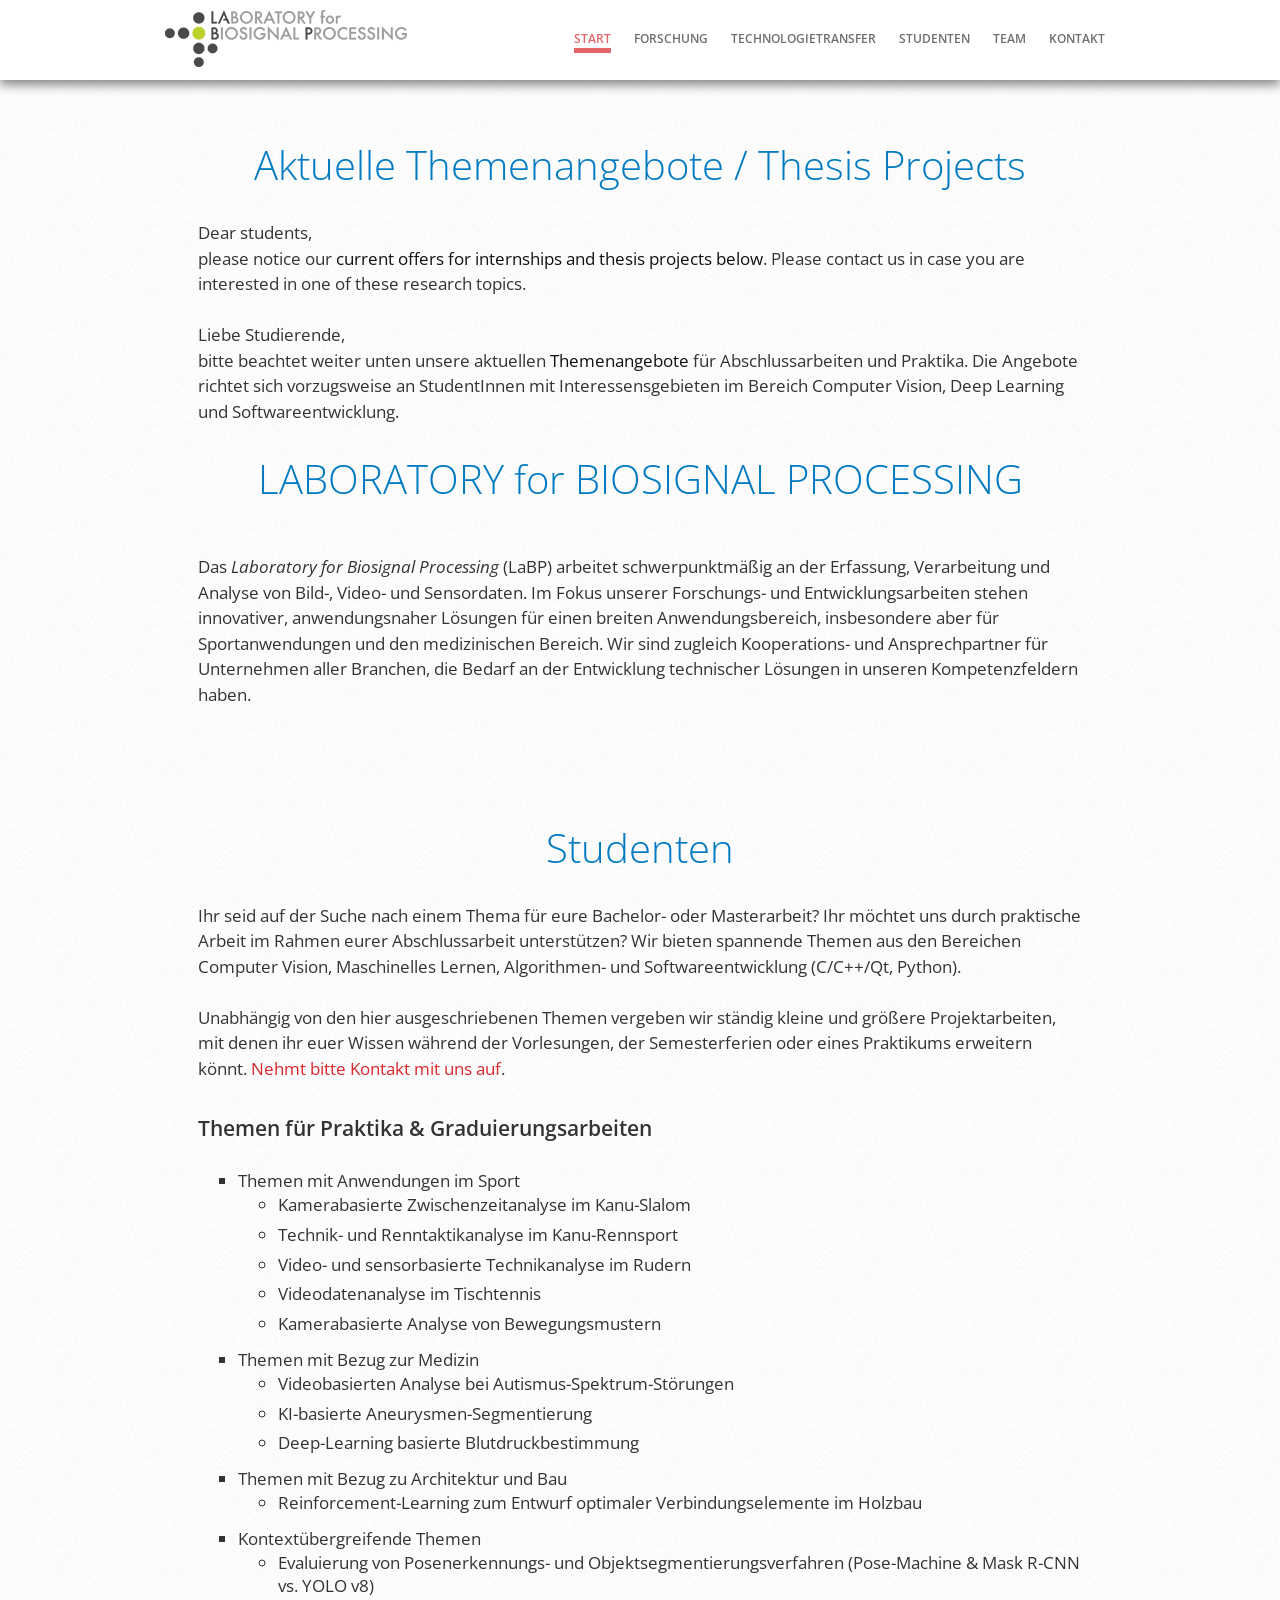
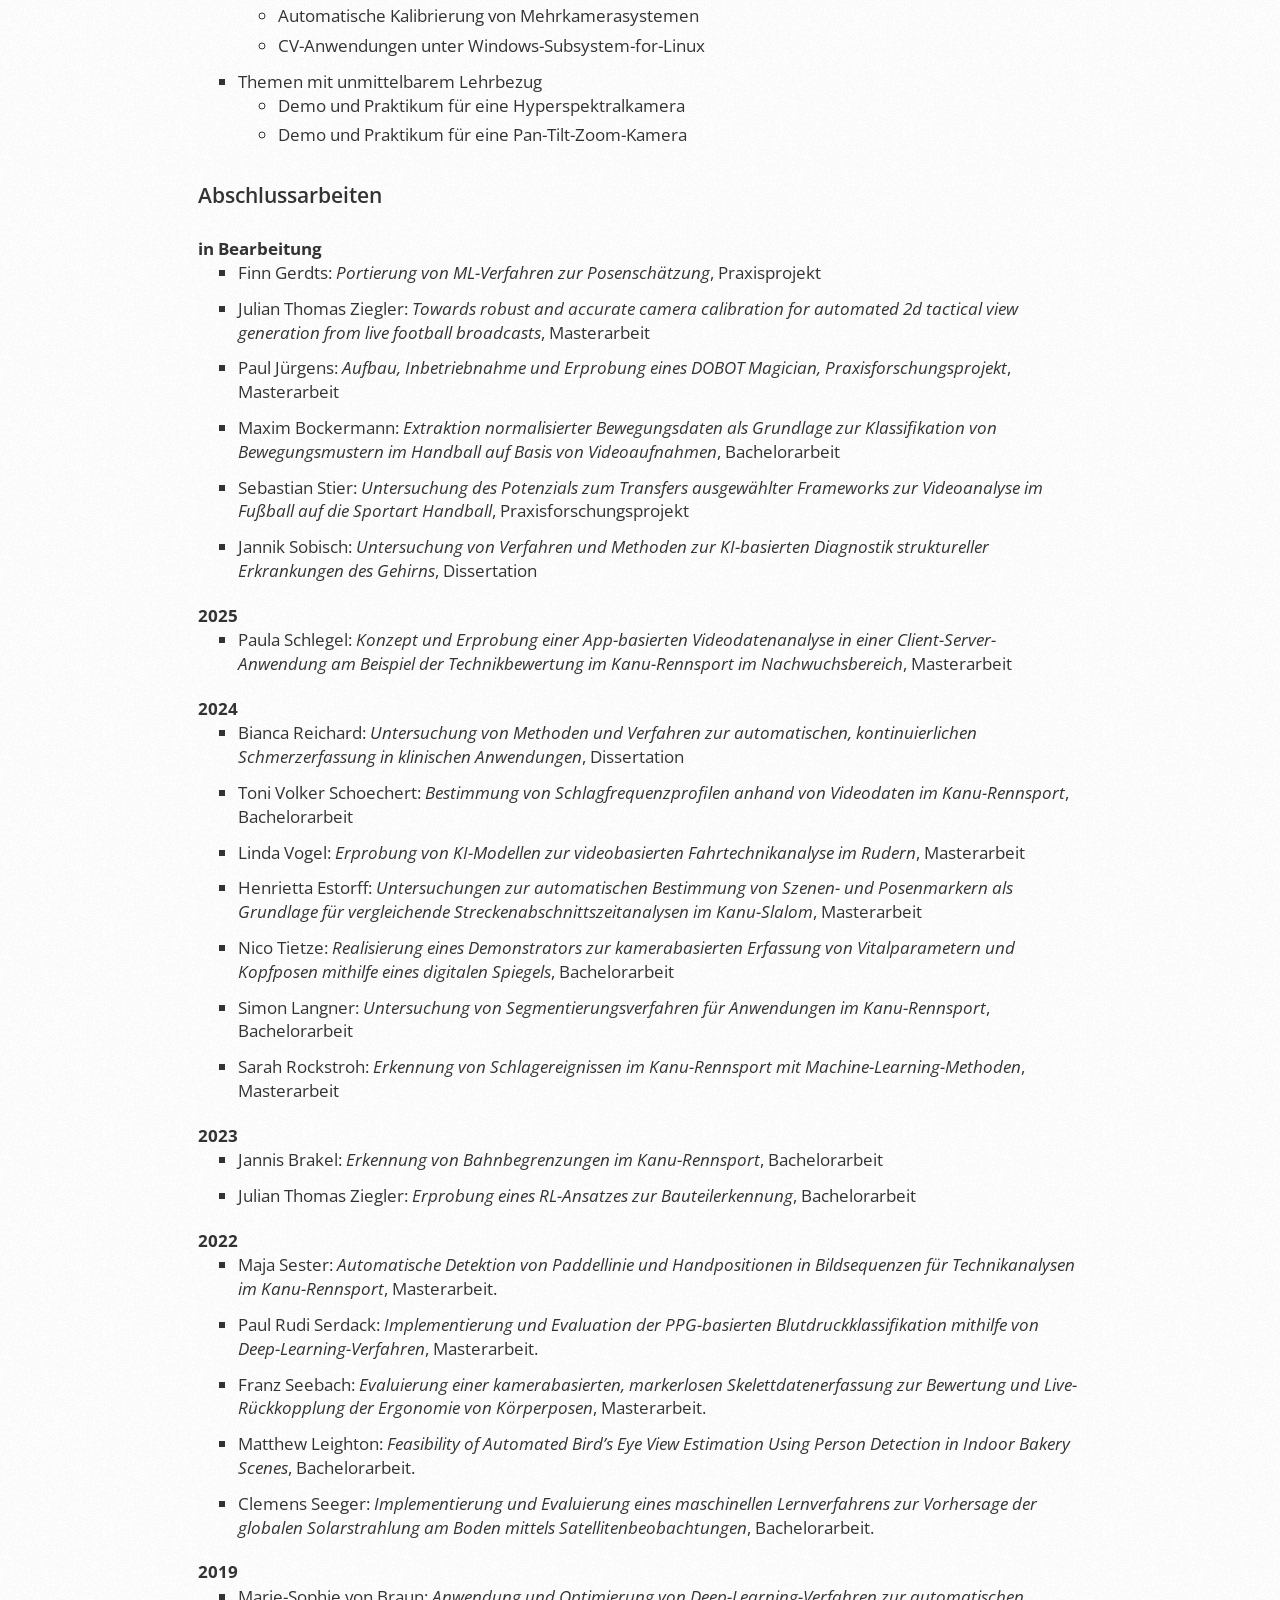
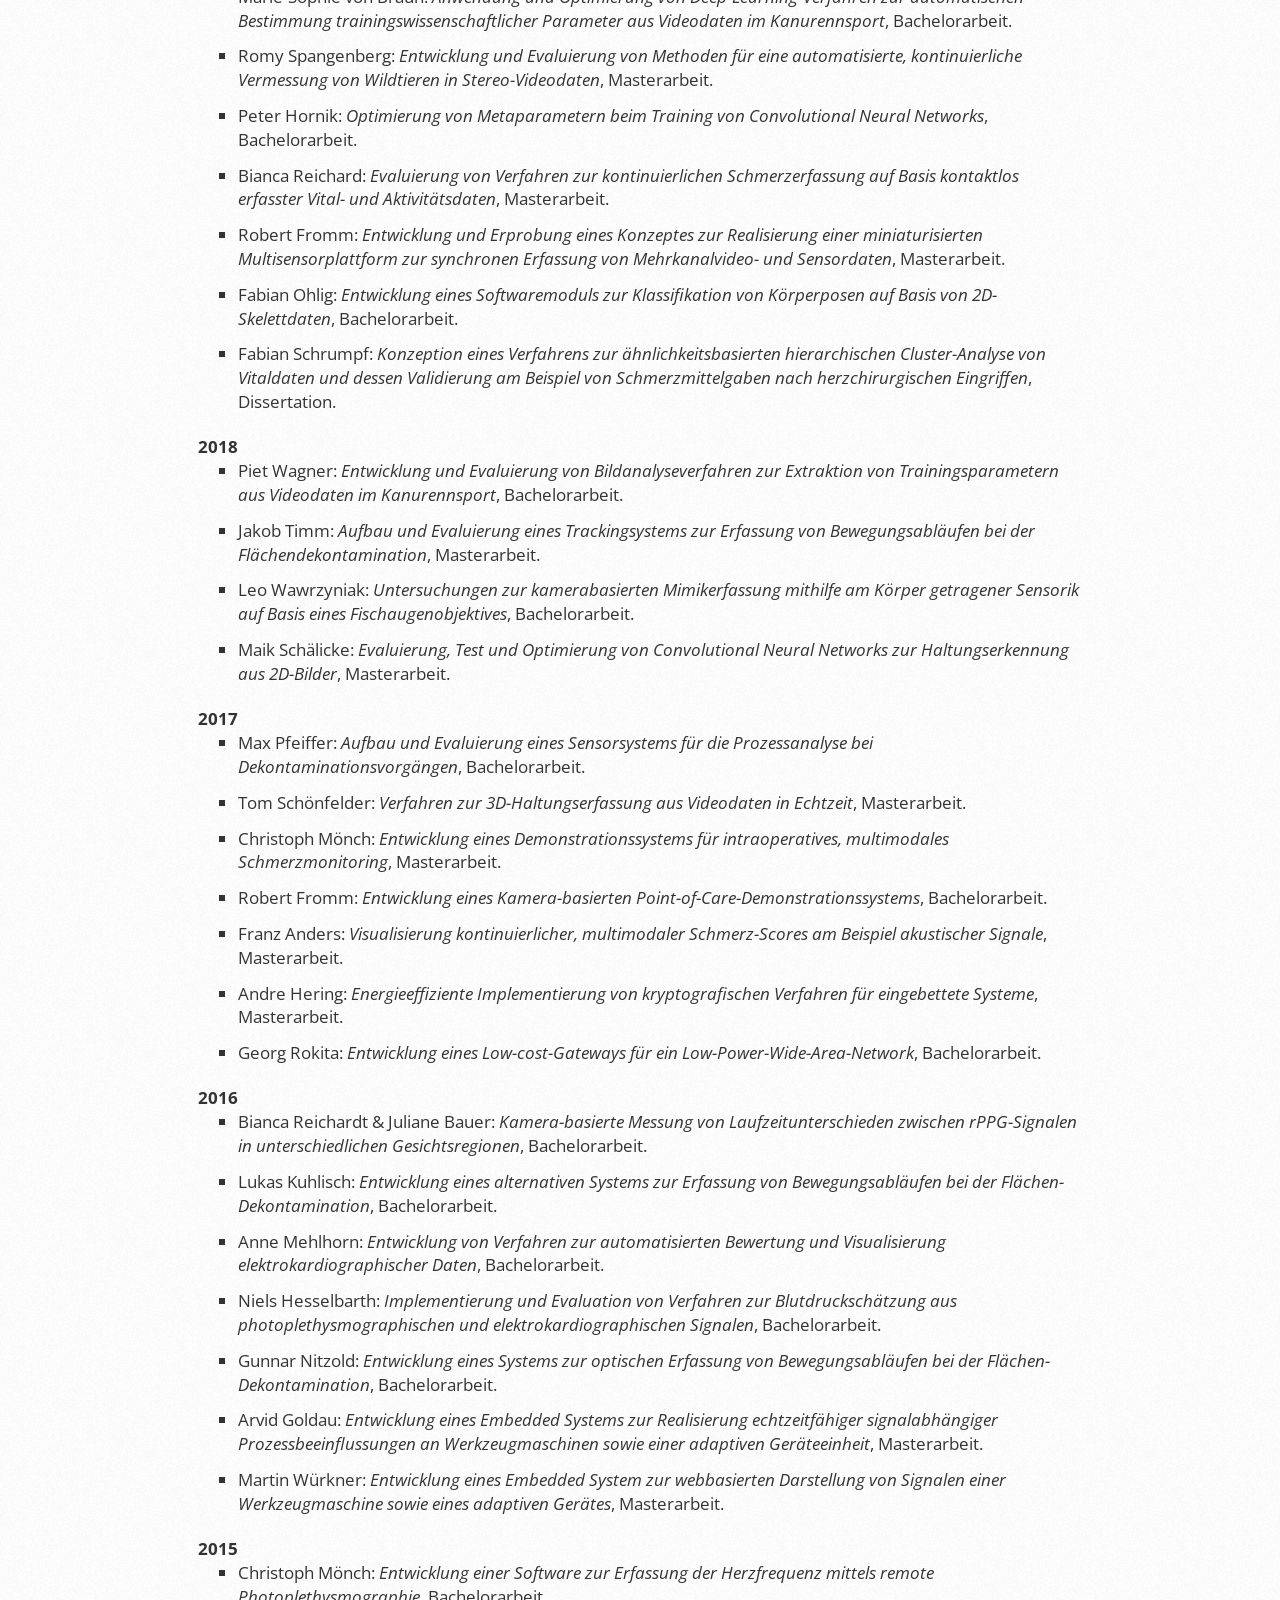
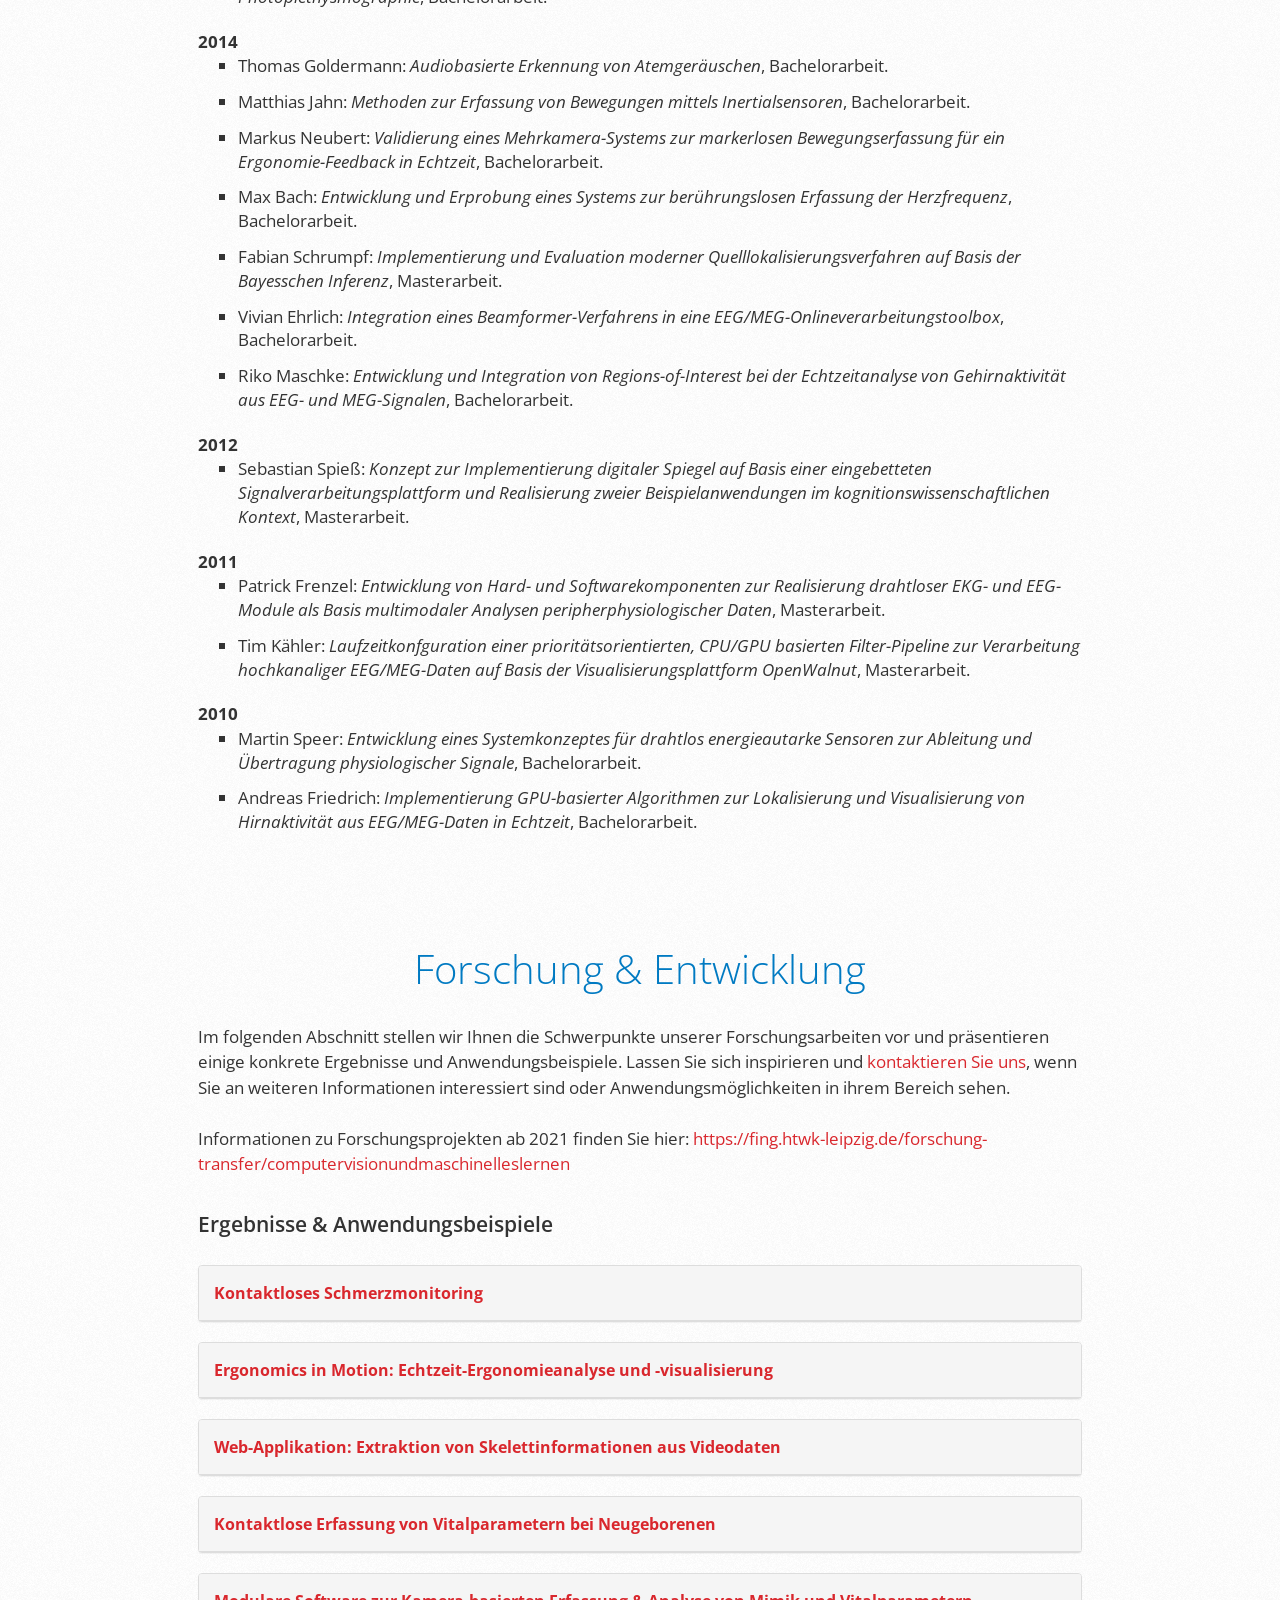
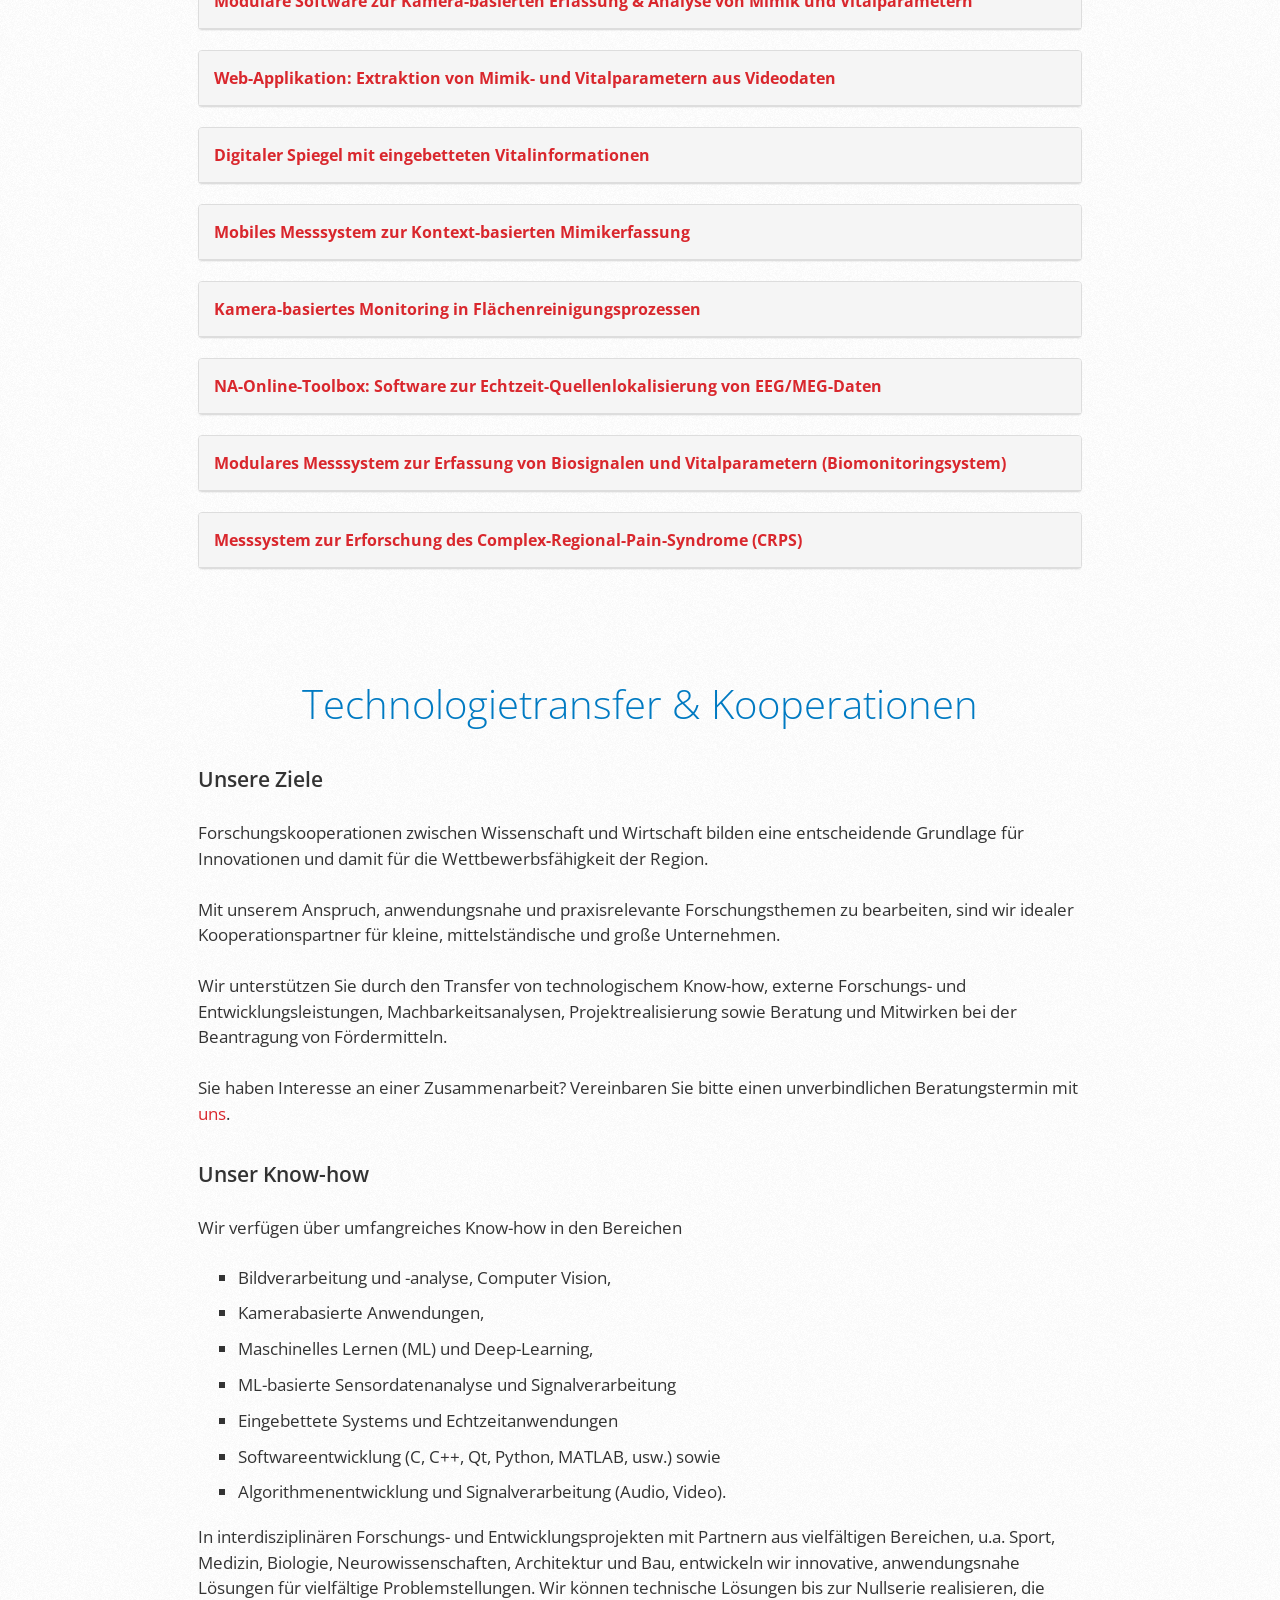
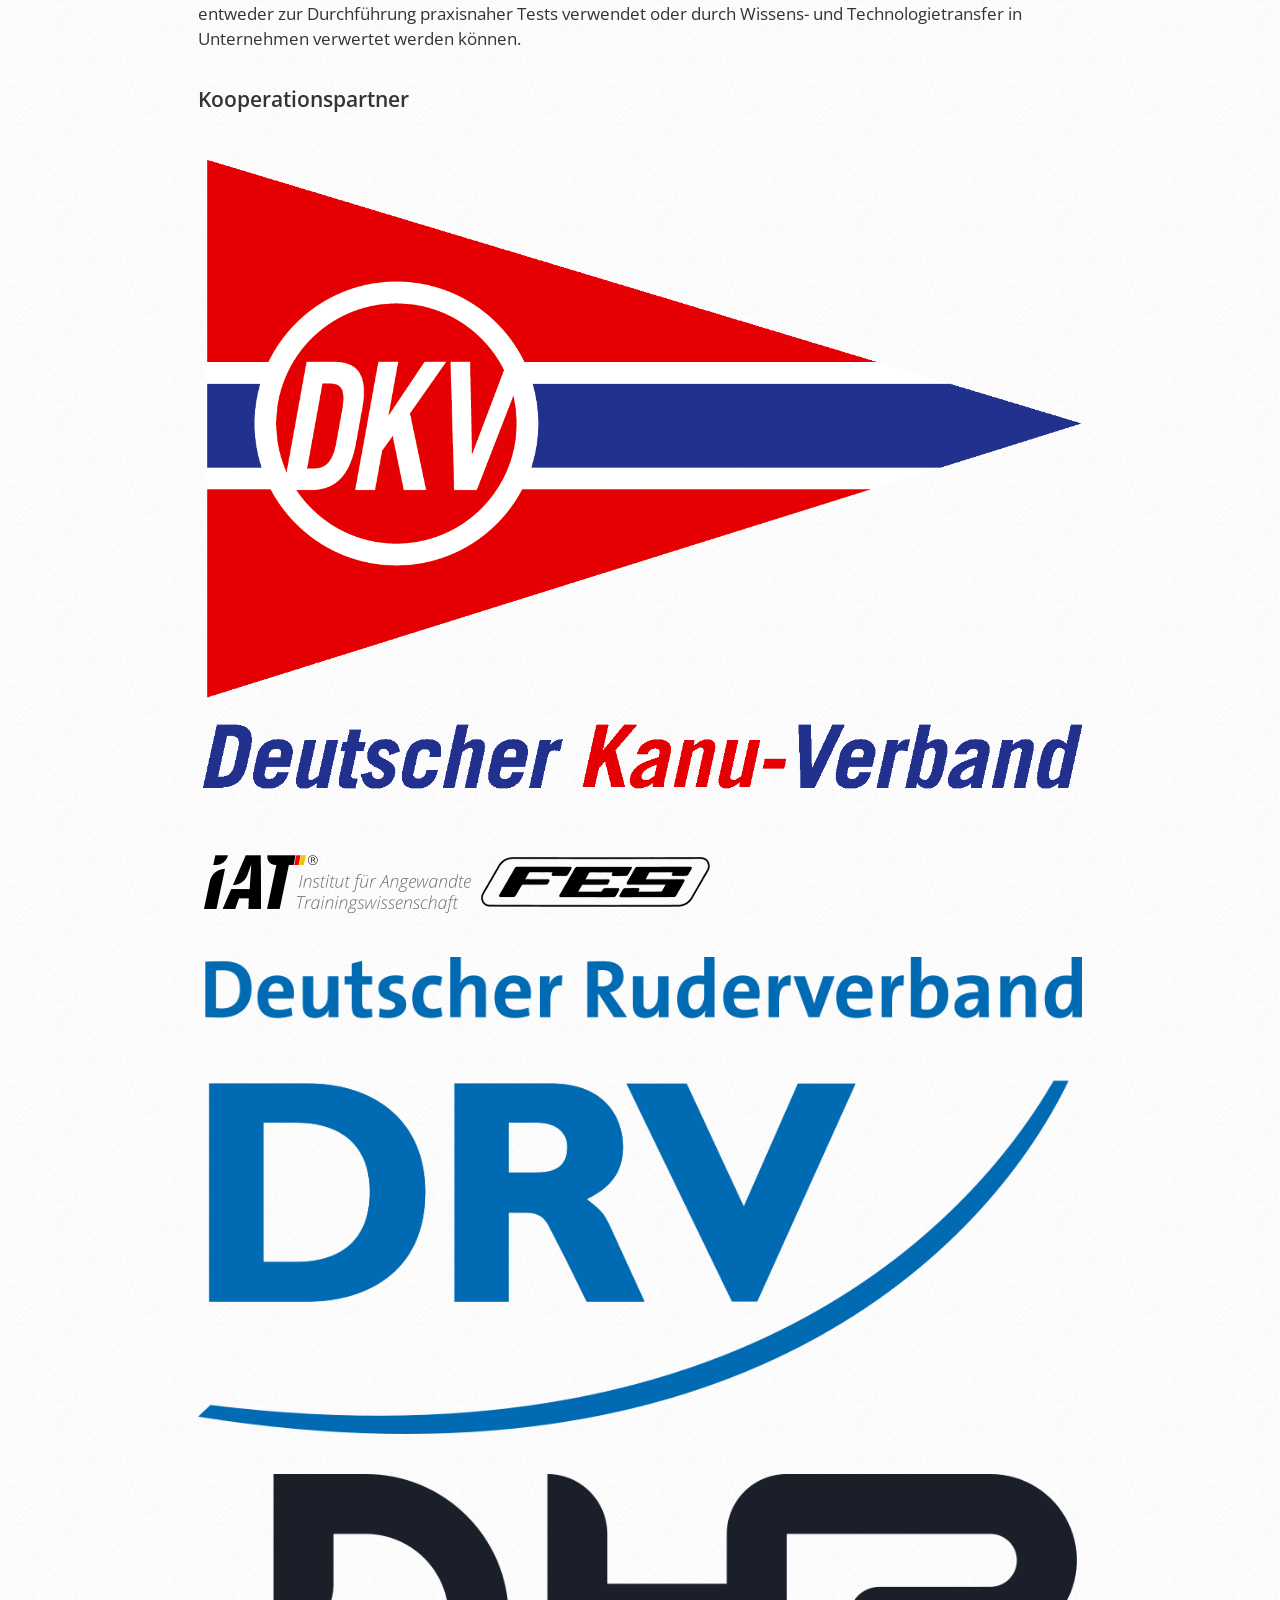
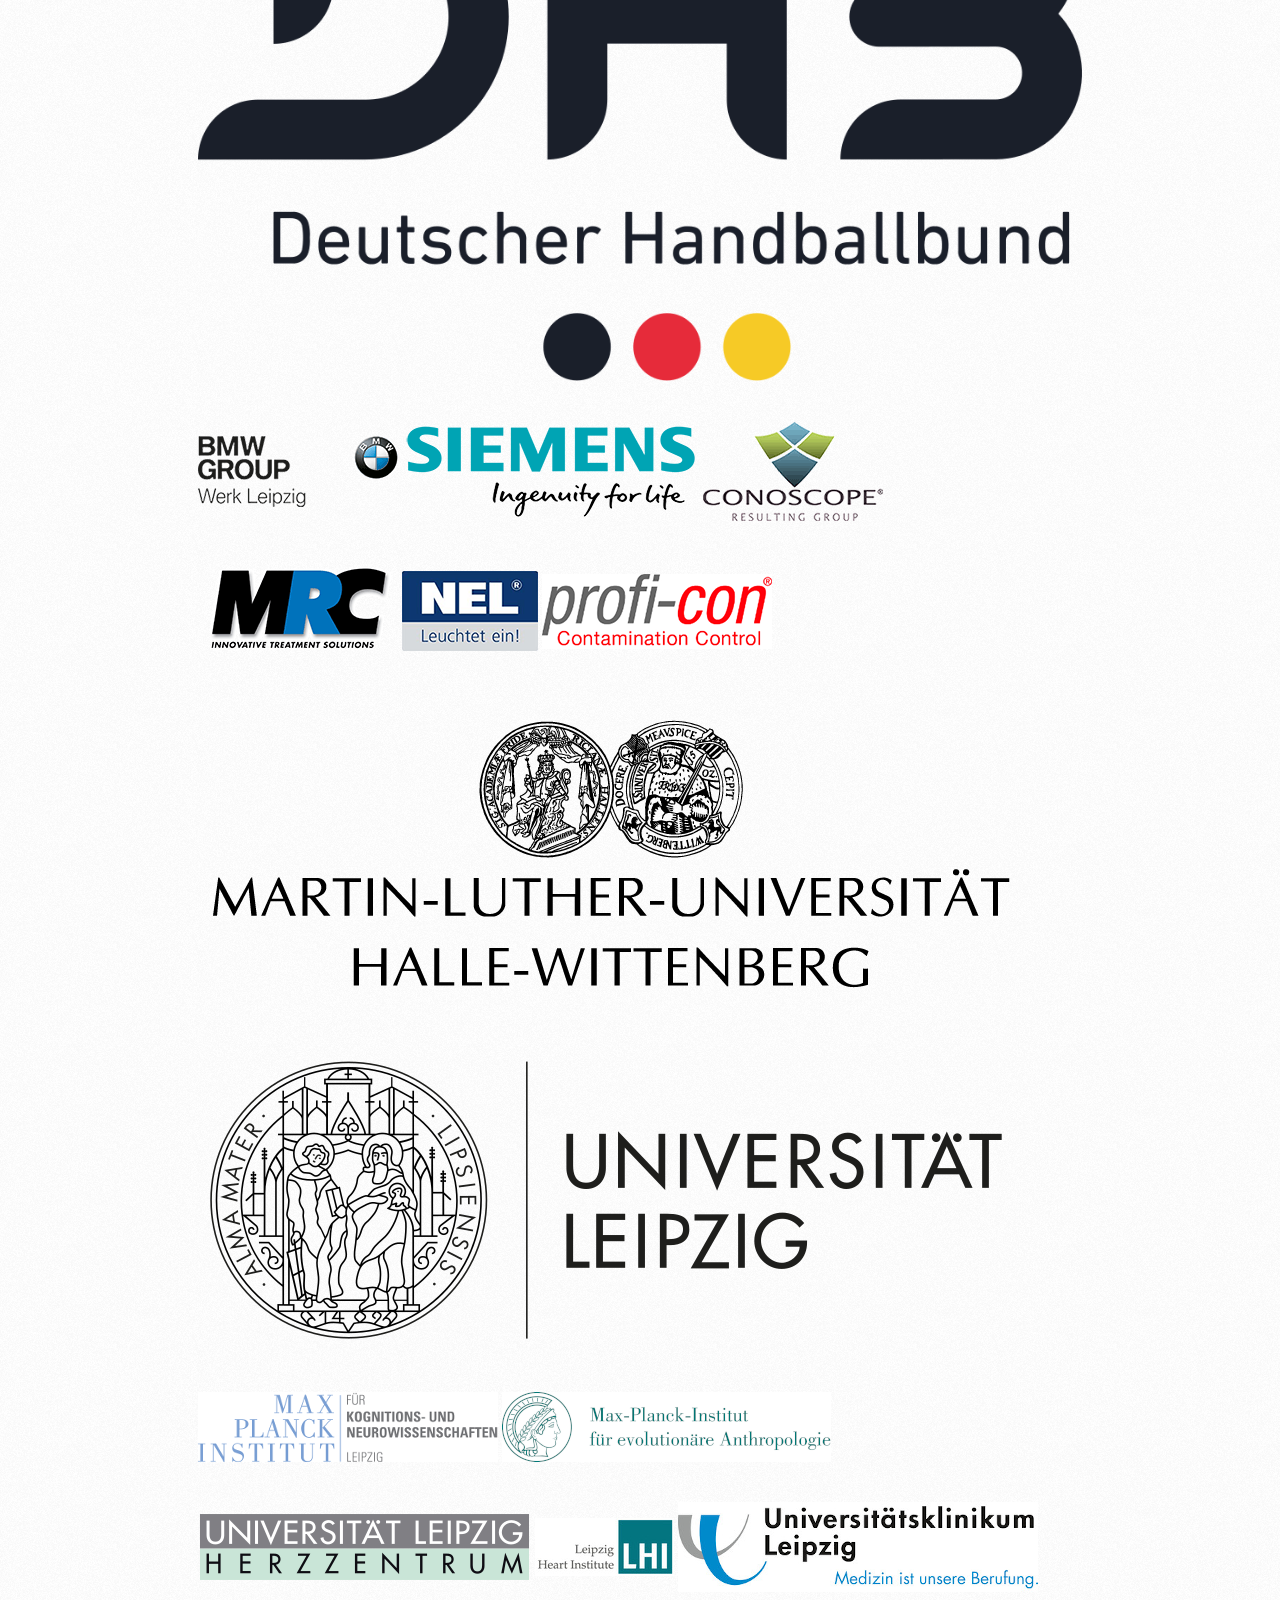
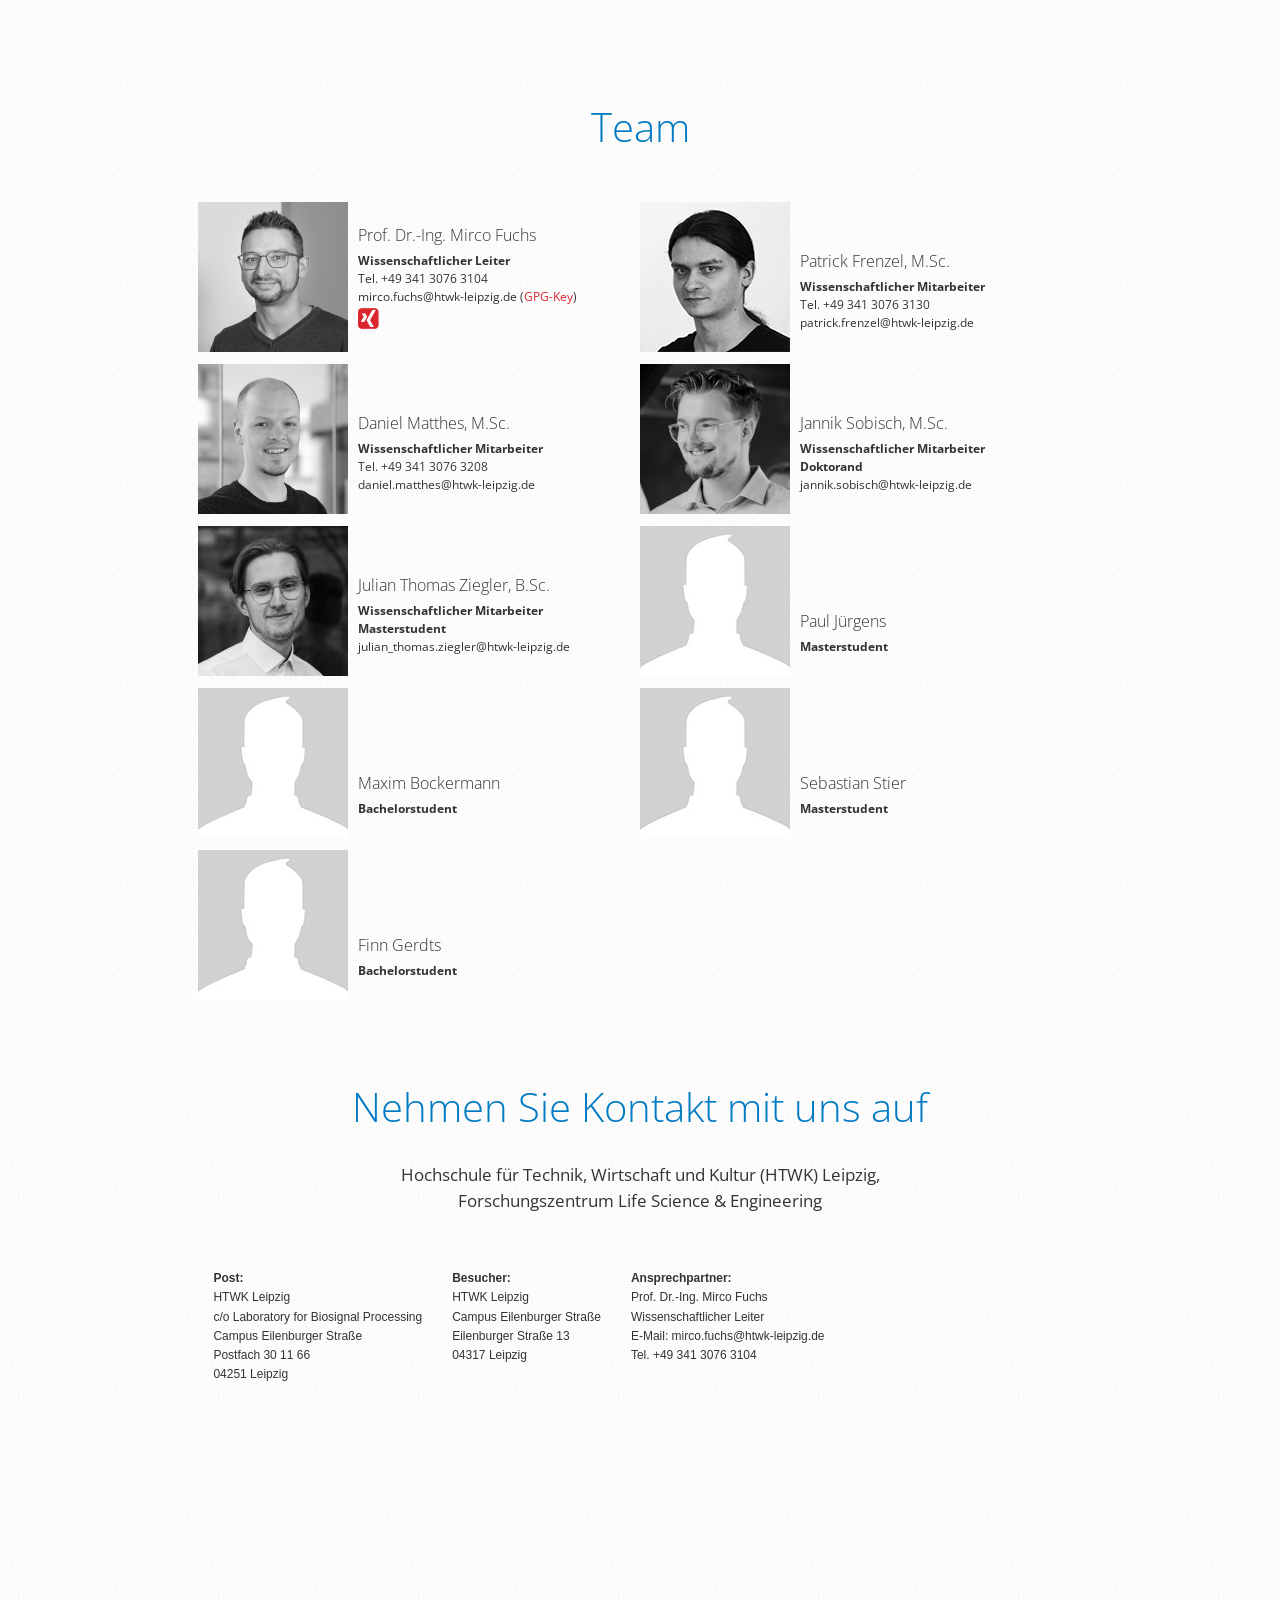
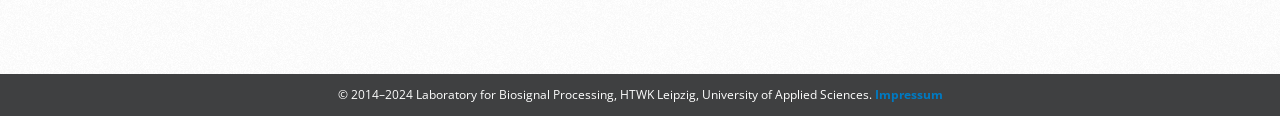
==== commit b2b8a3dd: "Postadresse korrigiert" ====
--- a/index.html
+++ b/index.html
@@ -664,7 +664,7 @@
                 <strong>Post:</strong><br />
                 HTWK Leipzig<br />
                 c/o Laboratory for Biosignal Processing<br />
-                Forschungszentrum LSE<br />
+                Campus Eilenburger Straße<br />
                 Postfach 30 11 66<br />
                 04251 Leipzig<br /><br />
             </div>
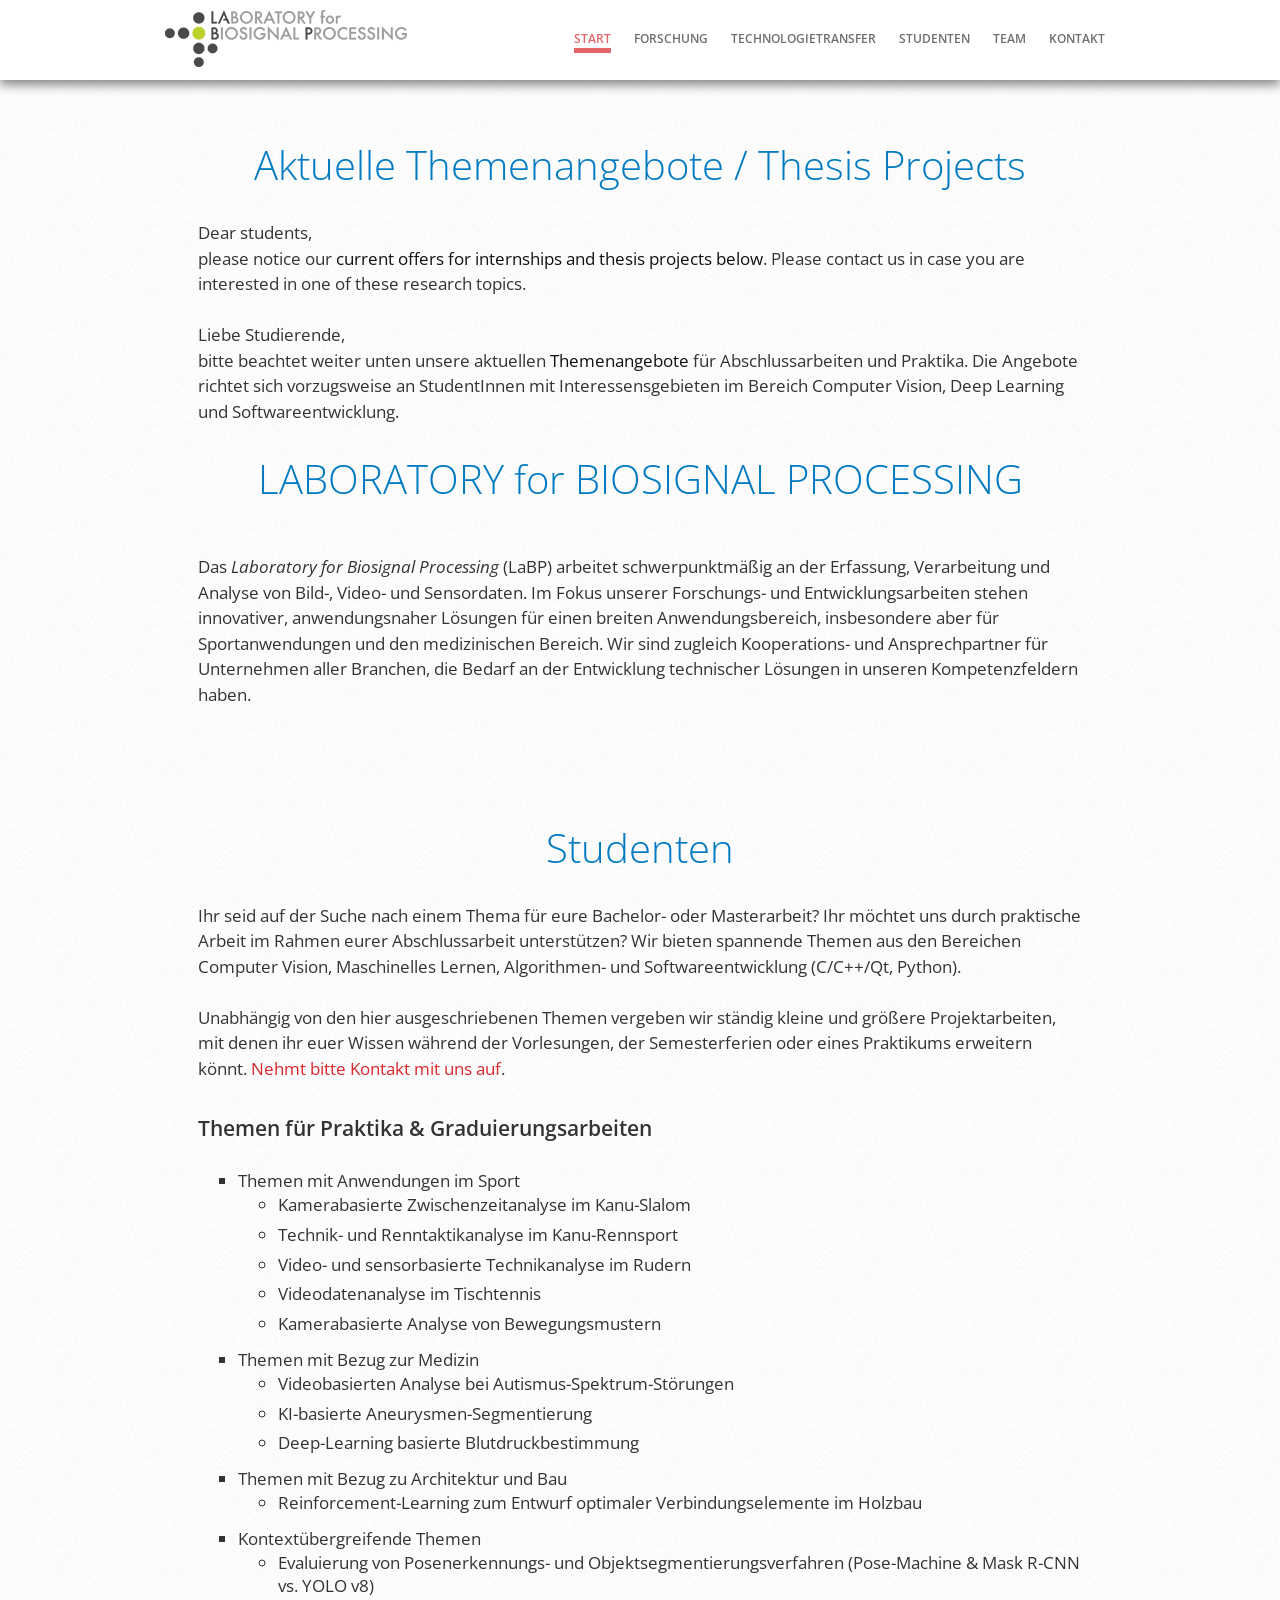
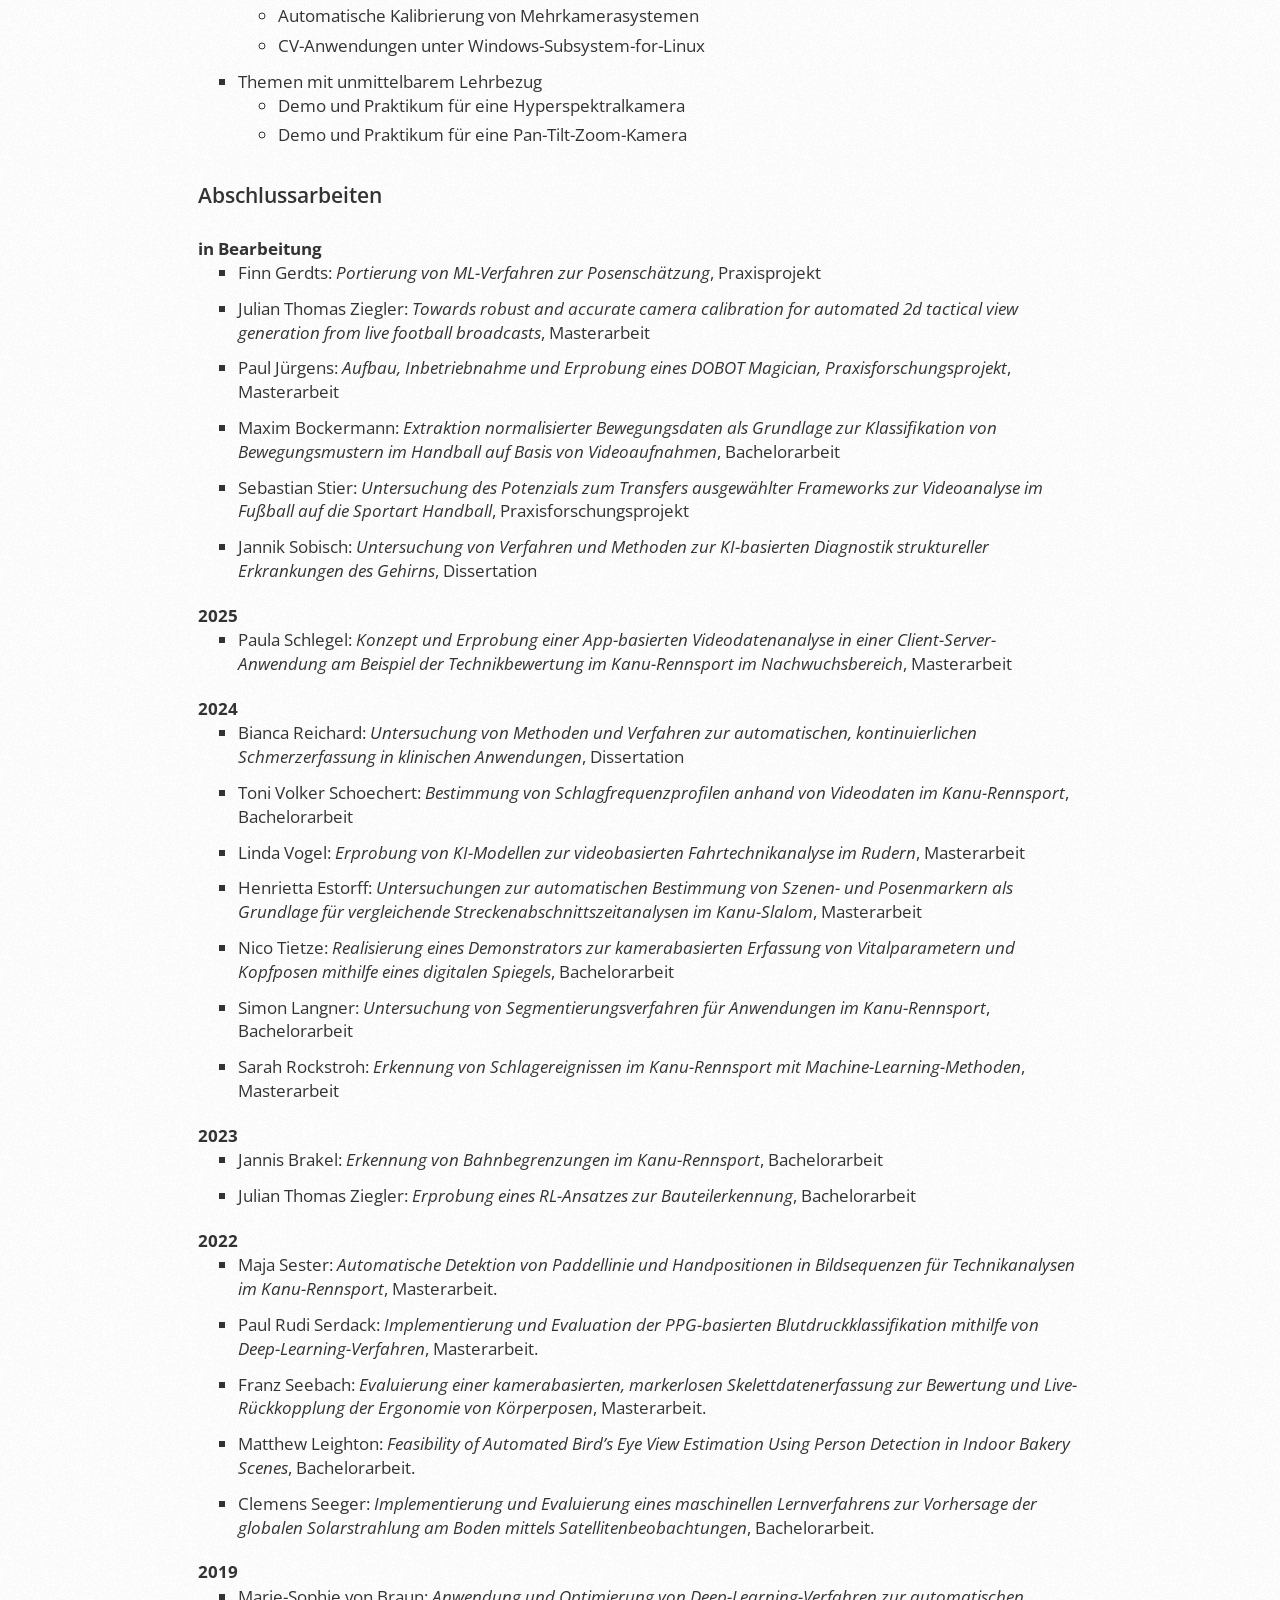
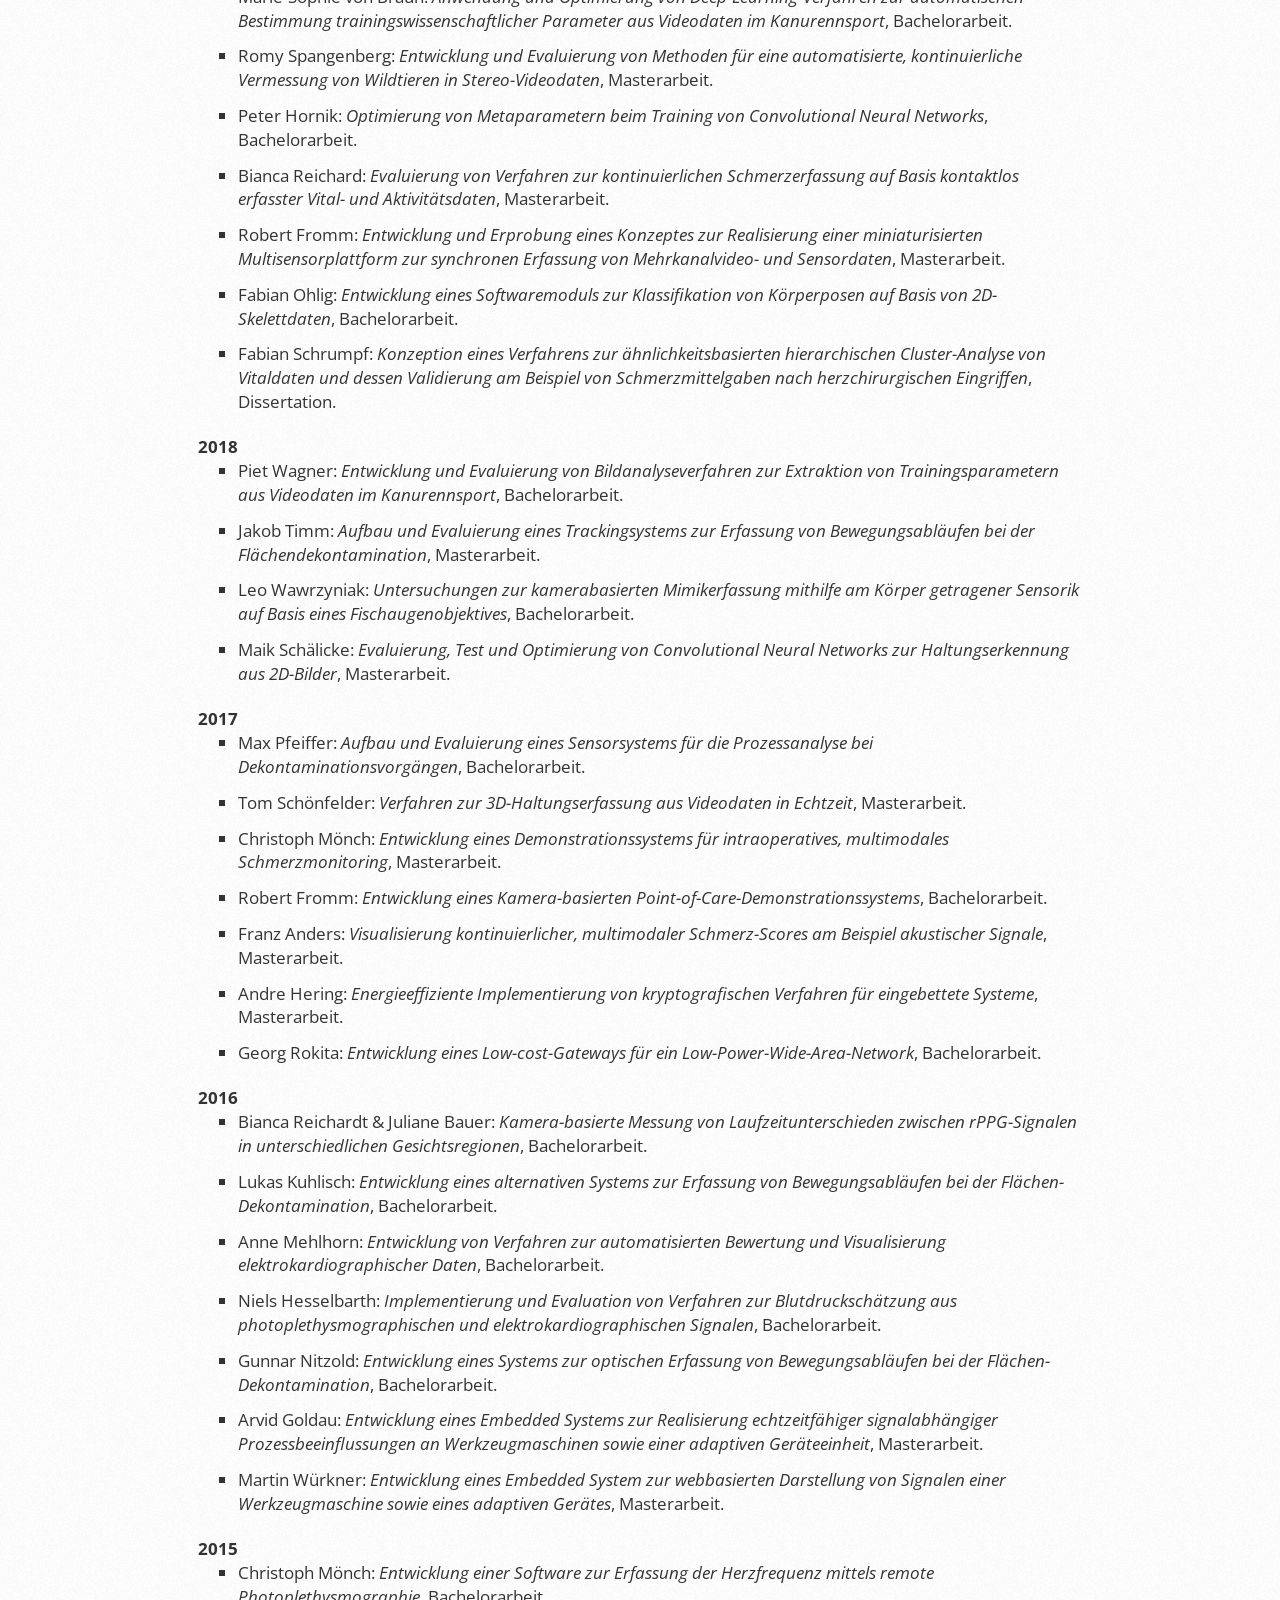
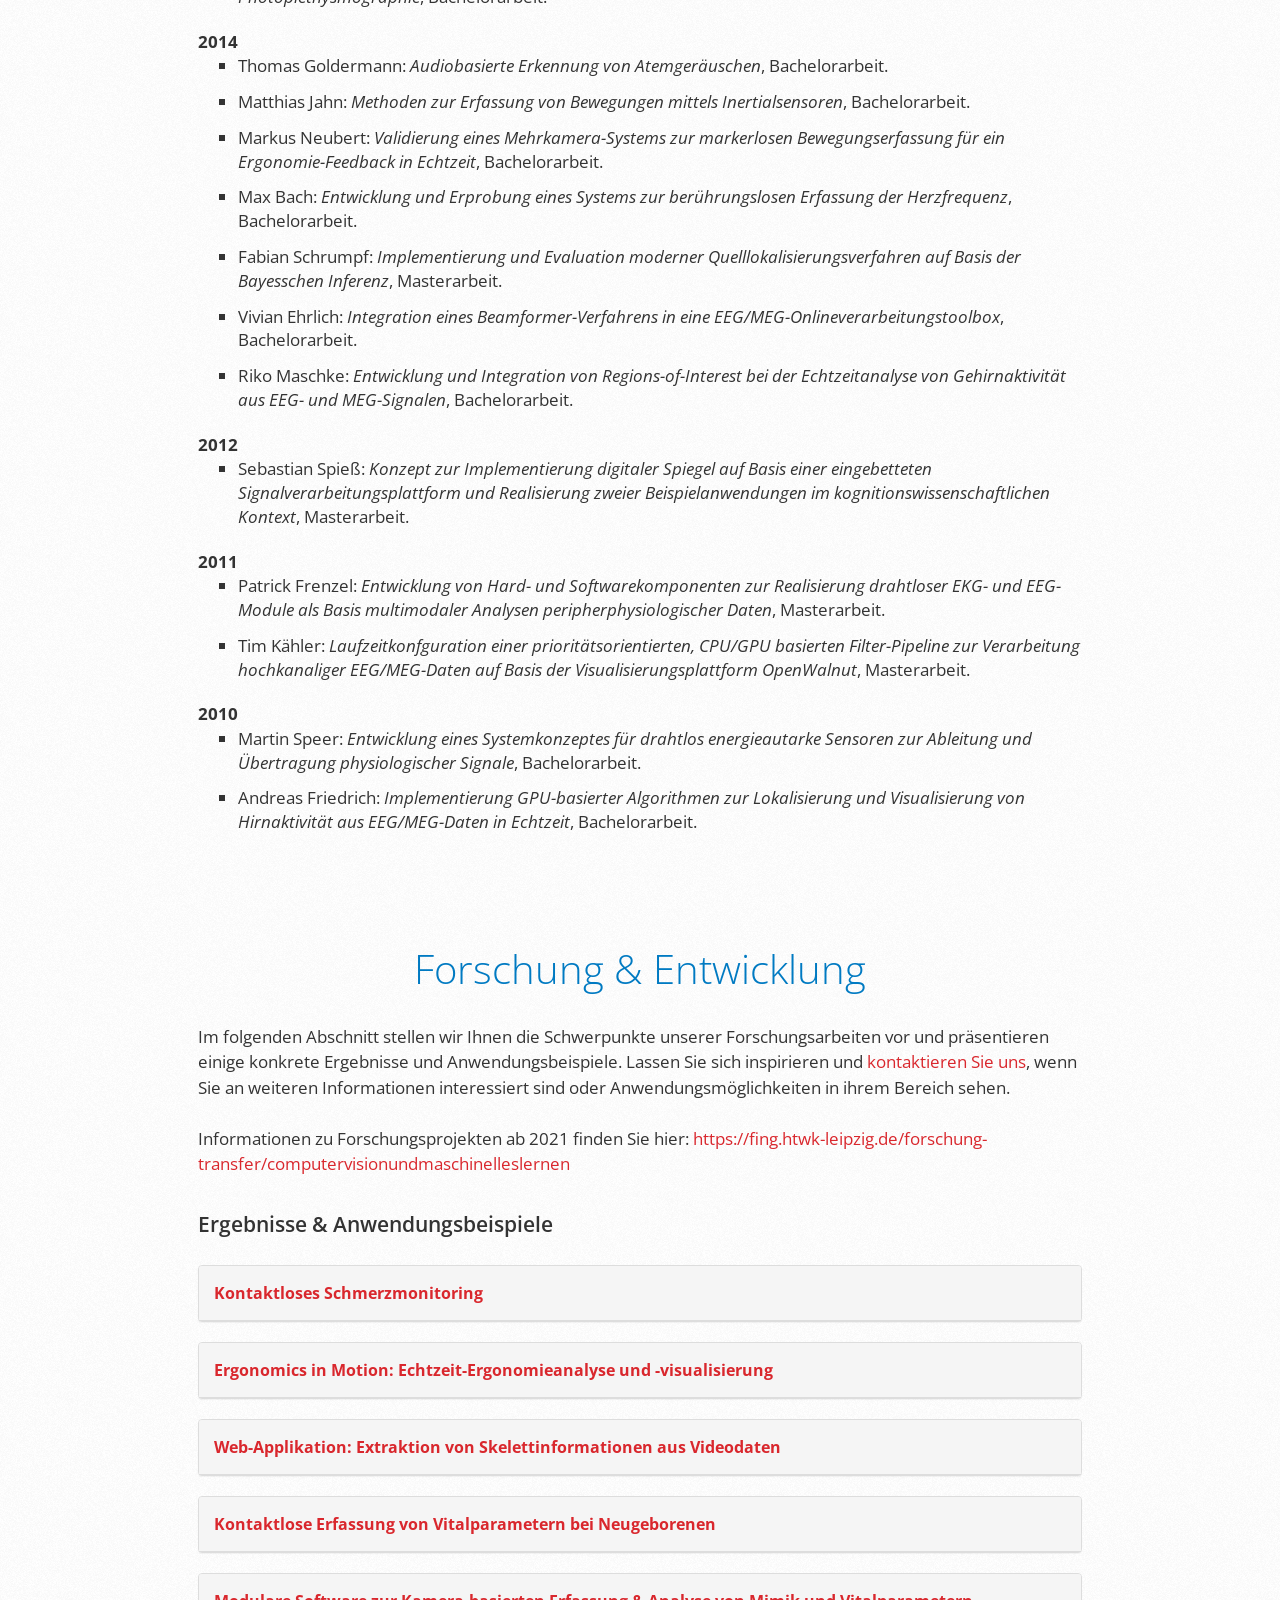
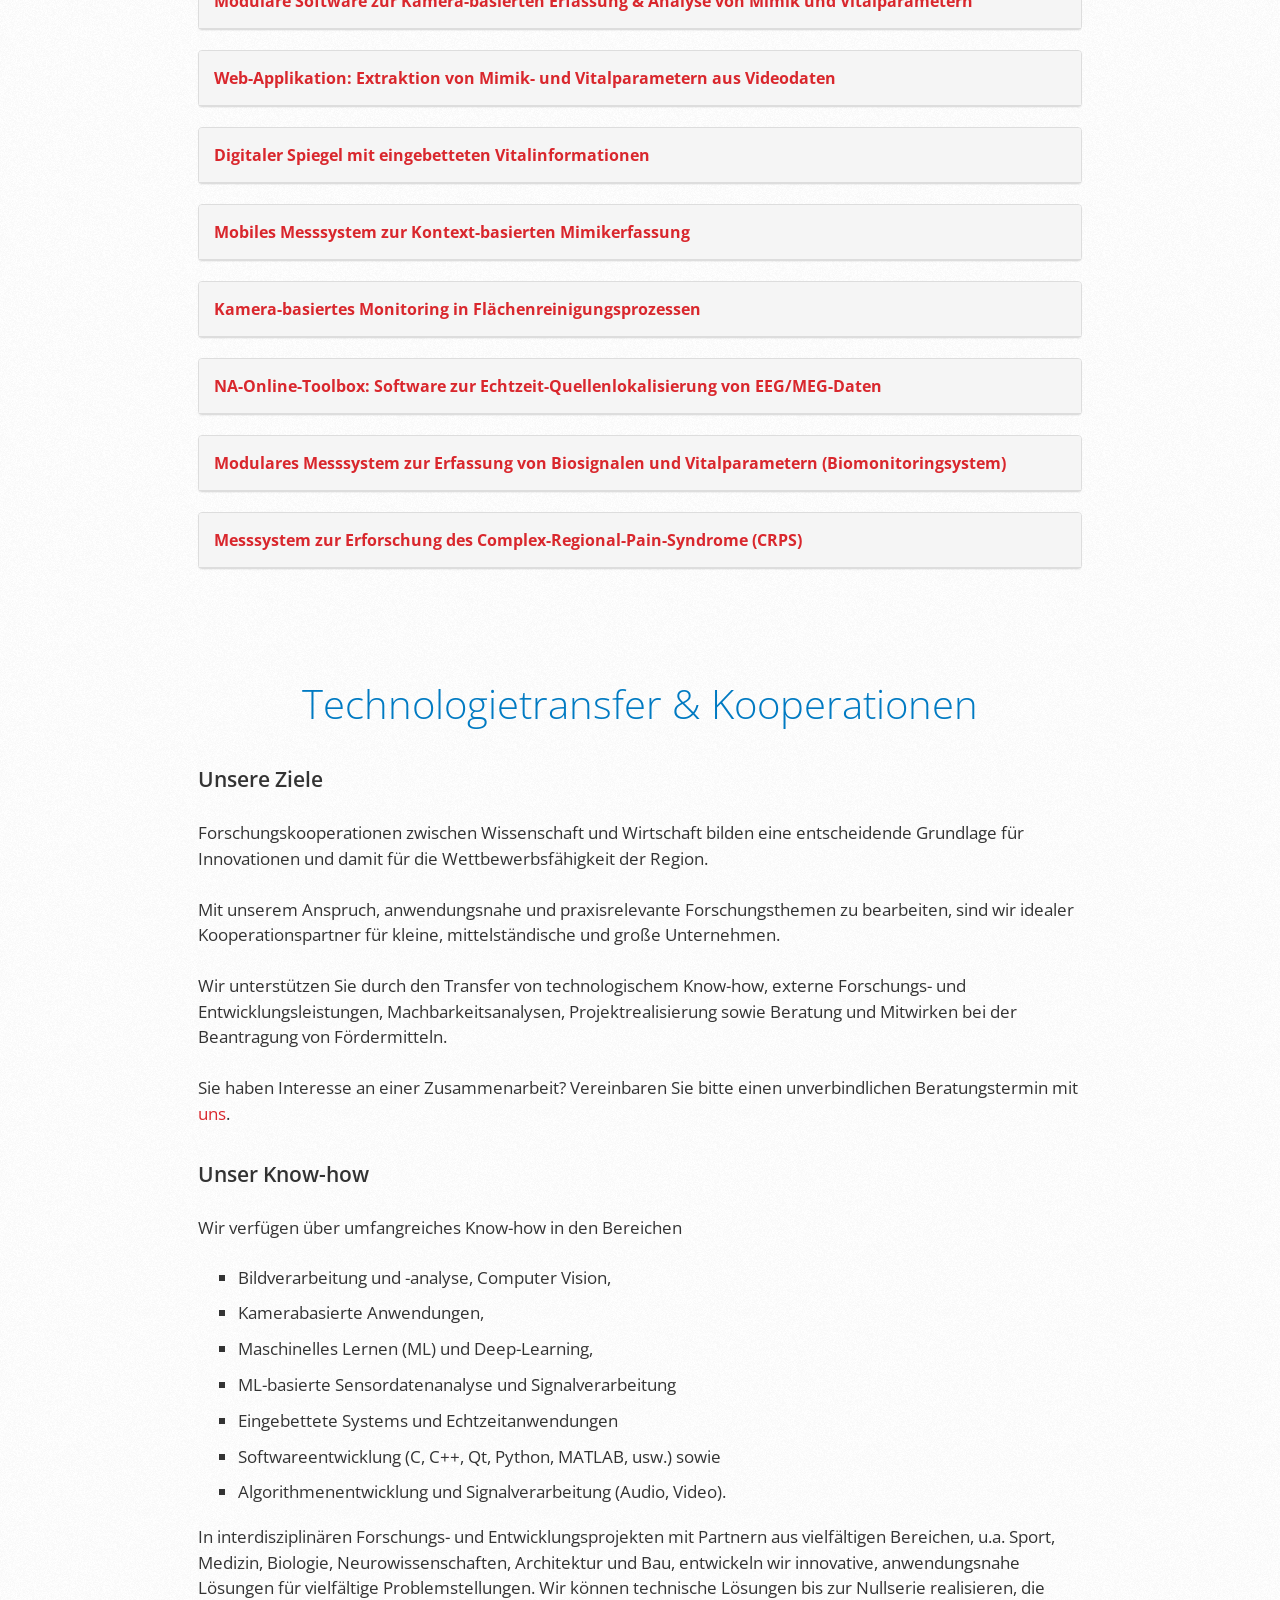
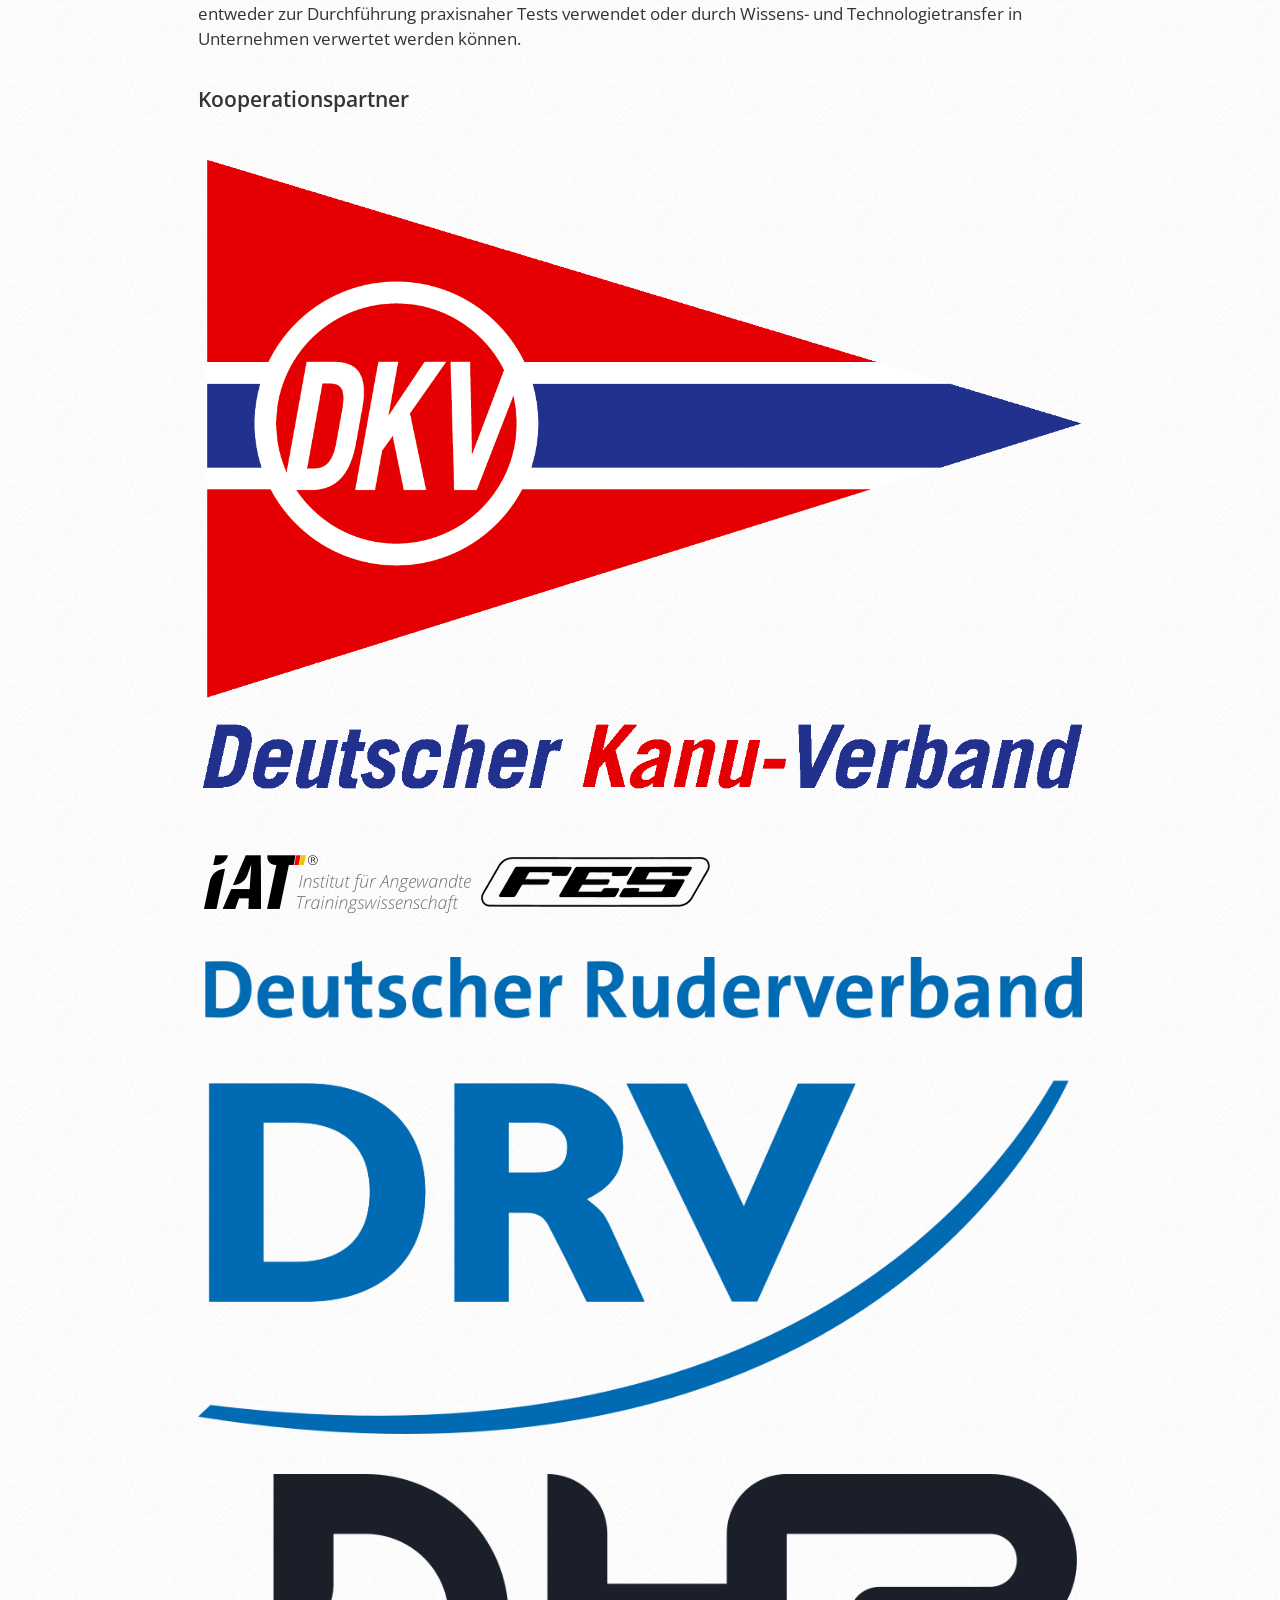
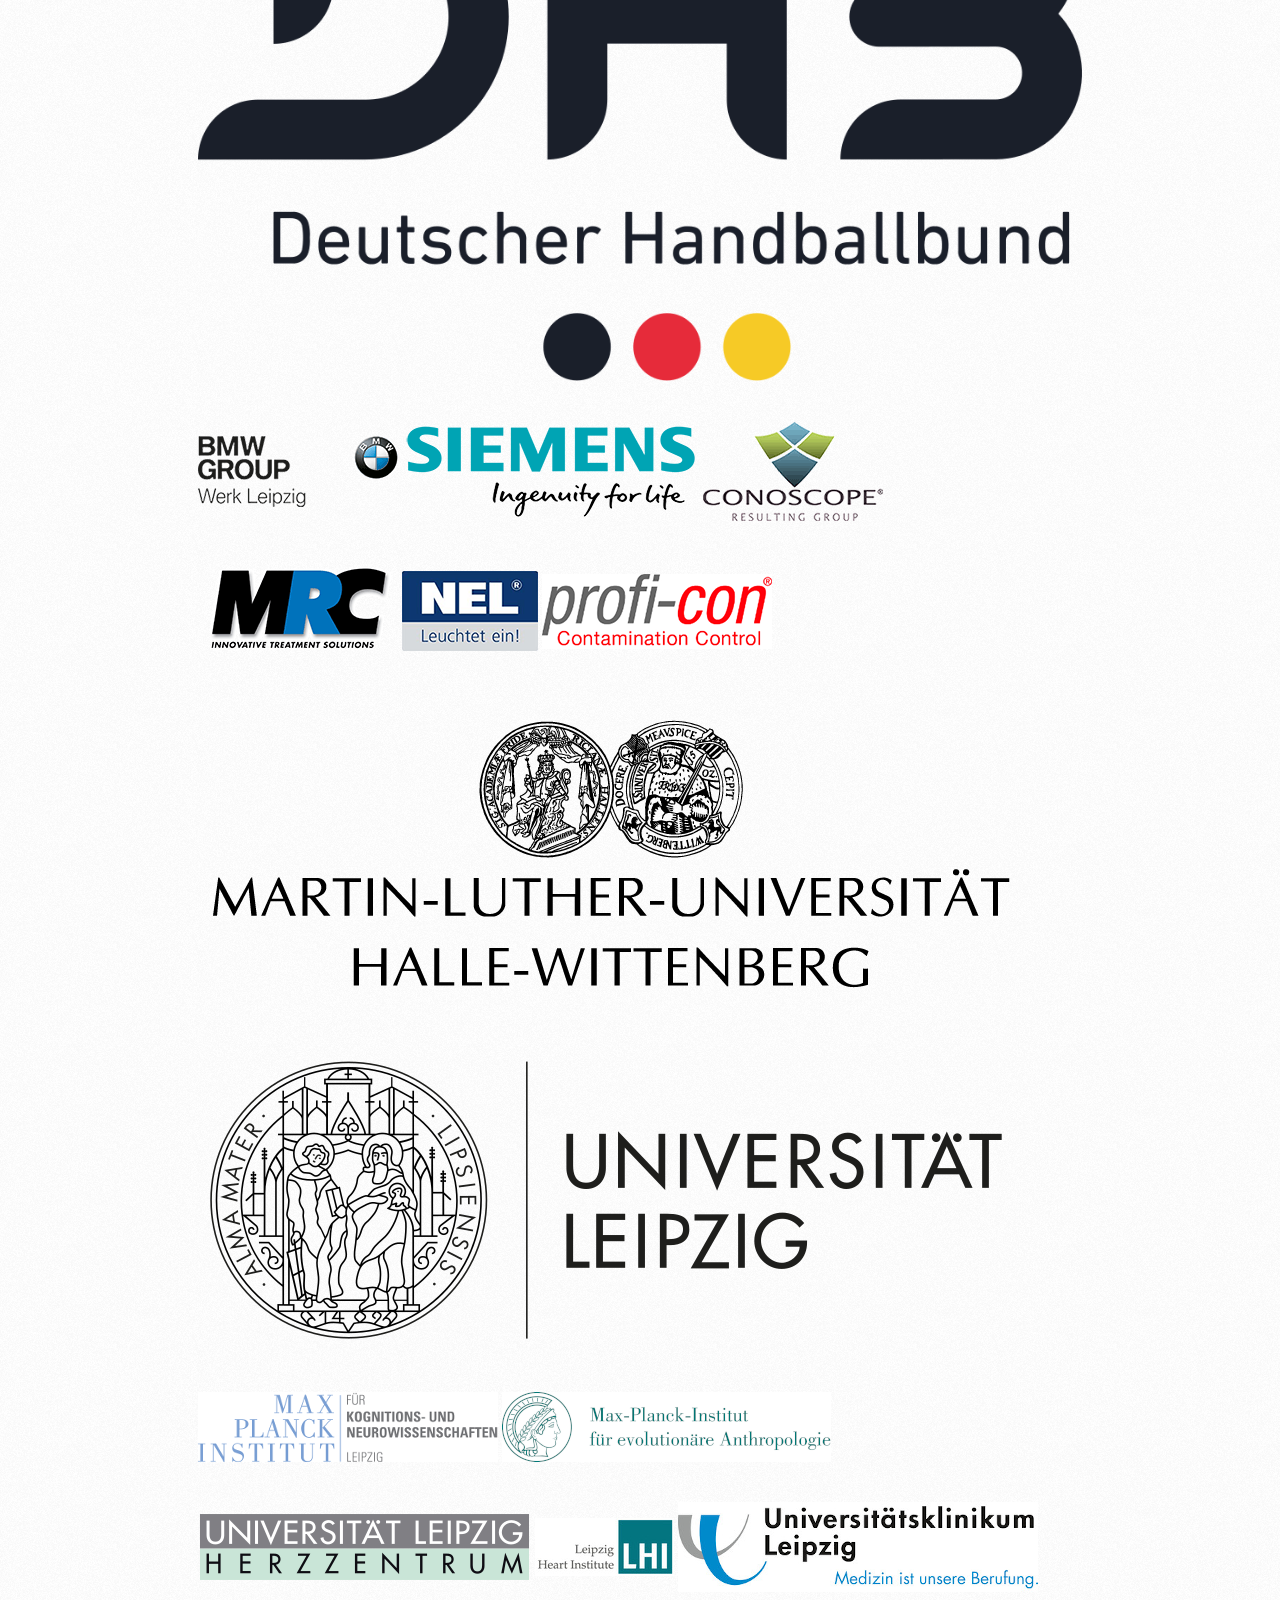
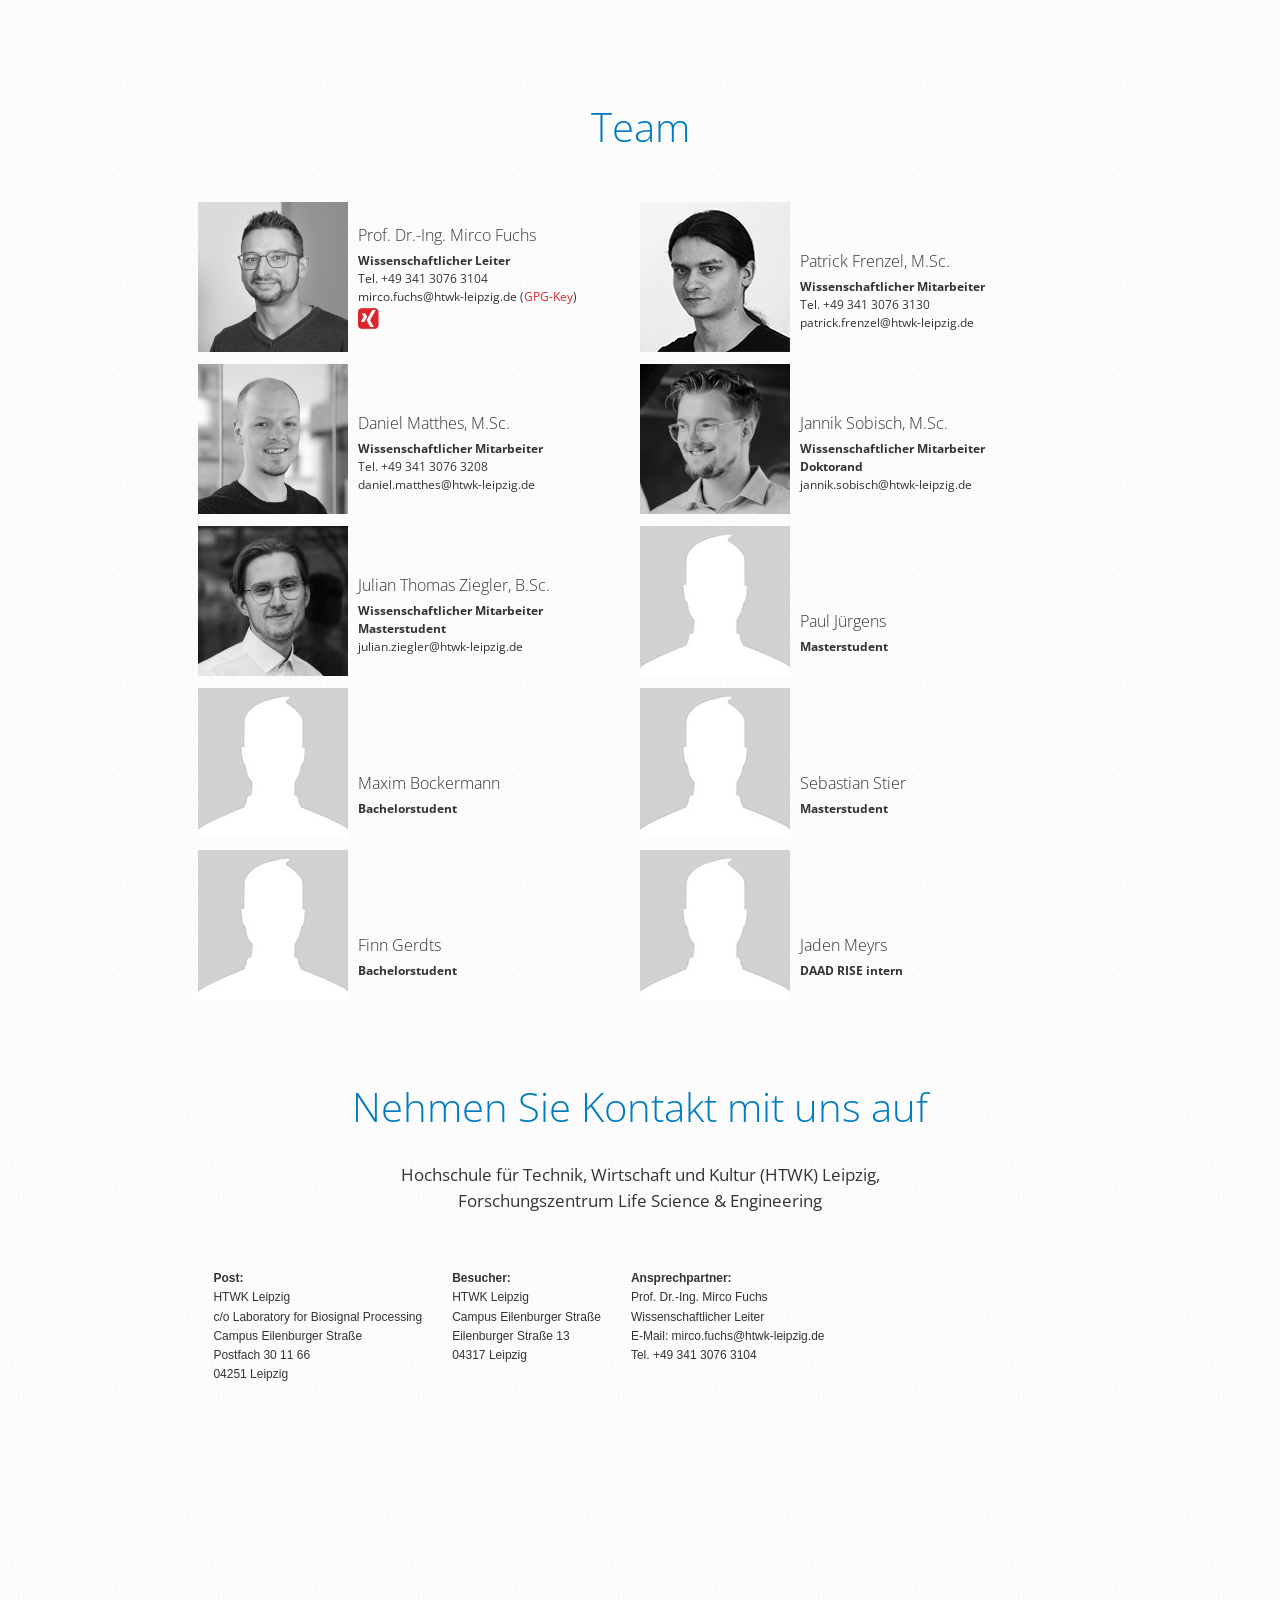
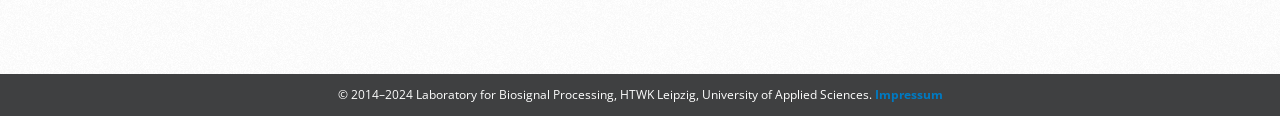
==== commit 5e756e80: "team section updated" ====
--- a/index.html
+++ b/index.html
@@ -613,7 +613,7 @@
                     <h3>Julian Thomas Ziegler, B.Sc.</h3>
                     <strong>Wissenschaftlicher Mitarbeiter</strong><br>
                     <strong>Masterstudent</strong><br>
-                    <script>document.write(mailAddress("julian_thomas", "ziegler"));</script>
+                    <script>document.write(mailAddress("julian", "ziegler"));</script>
                 </div>
             </div>
 
@@ -646,6 +646,14 @@
                 <div class="info">
                     <h3>Finn Gerdts</h3>
                     <strong>Bachelorstudent</strong><br>
+                </div>
+            </div>
+
+            <div class="portrait">
+                <img src="./team/nobody_m.png" alt="">
+                <div class="info">
+                    <h3>Jaden Meyrs</h3>
+                    <strong>DAAD RISE intern</strong><br>
                 </div>
             </div>
         </div>
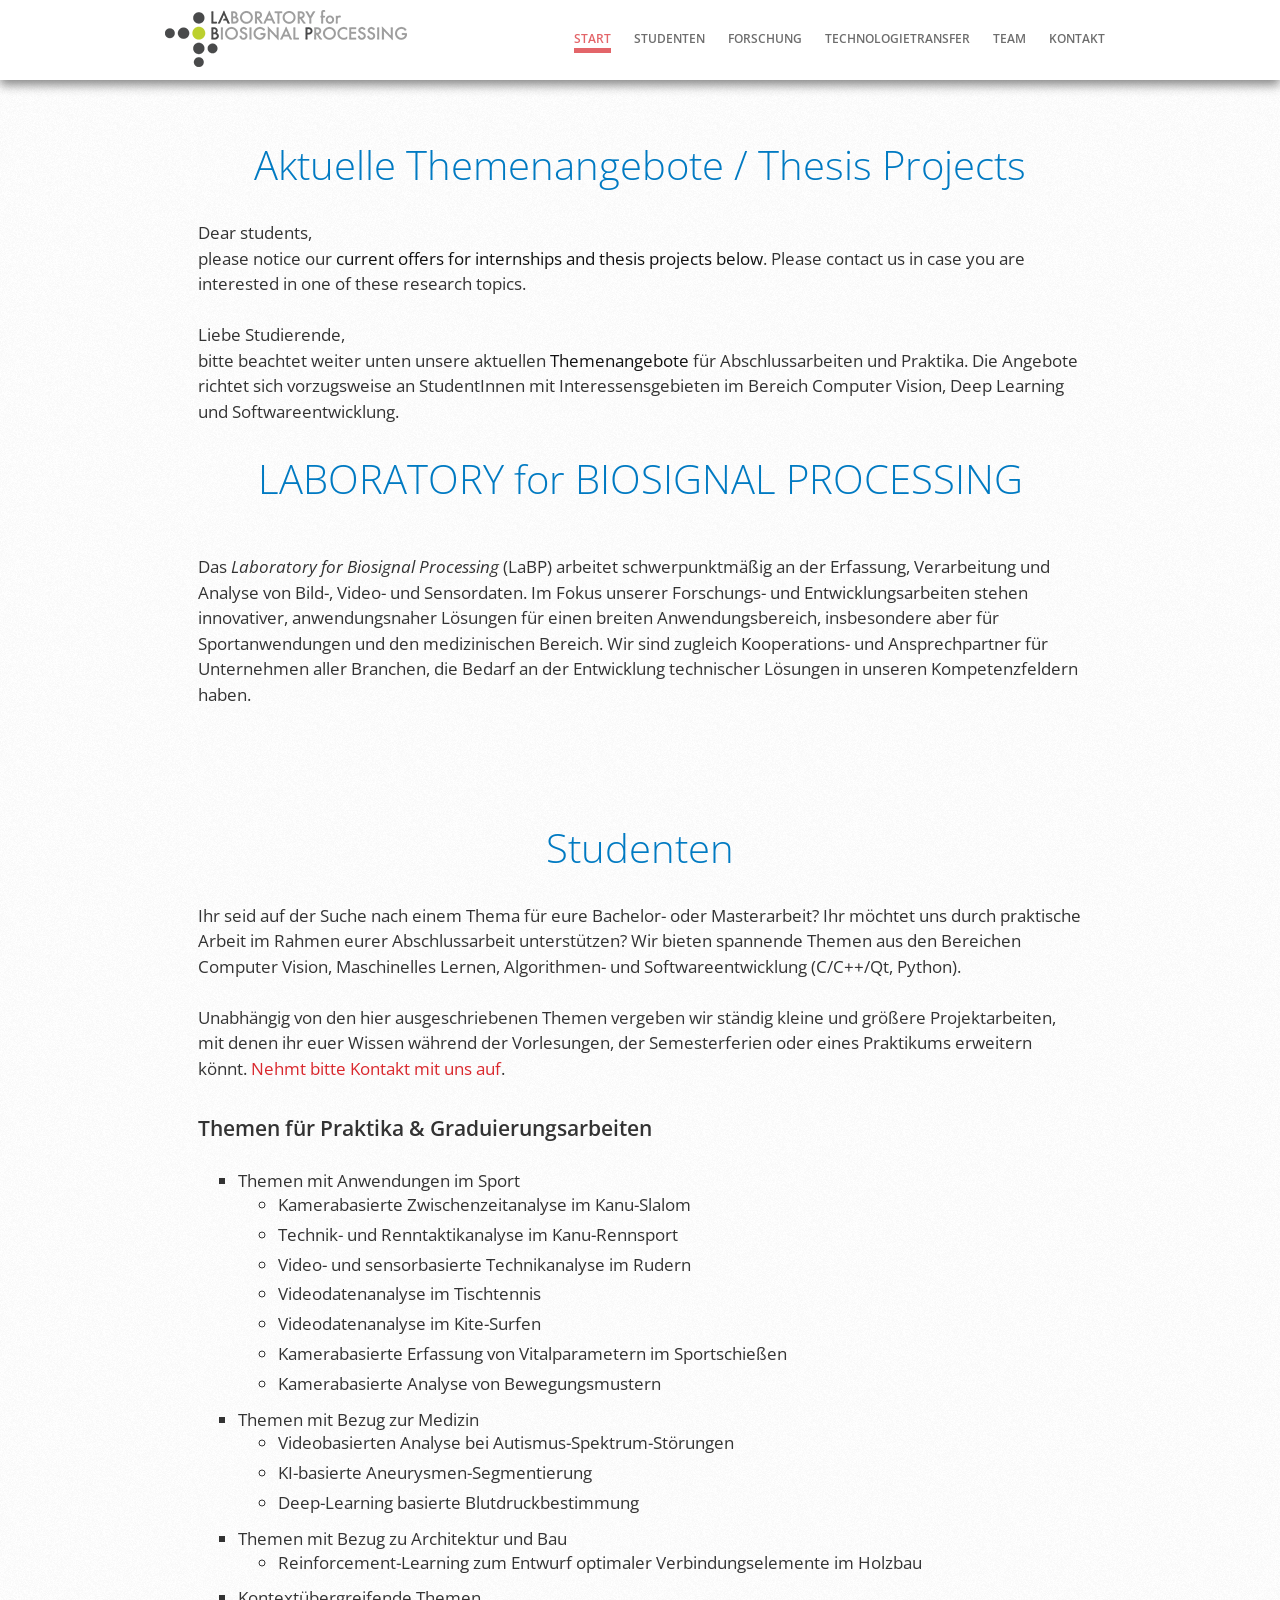
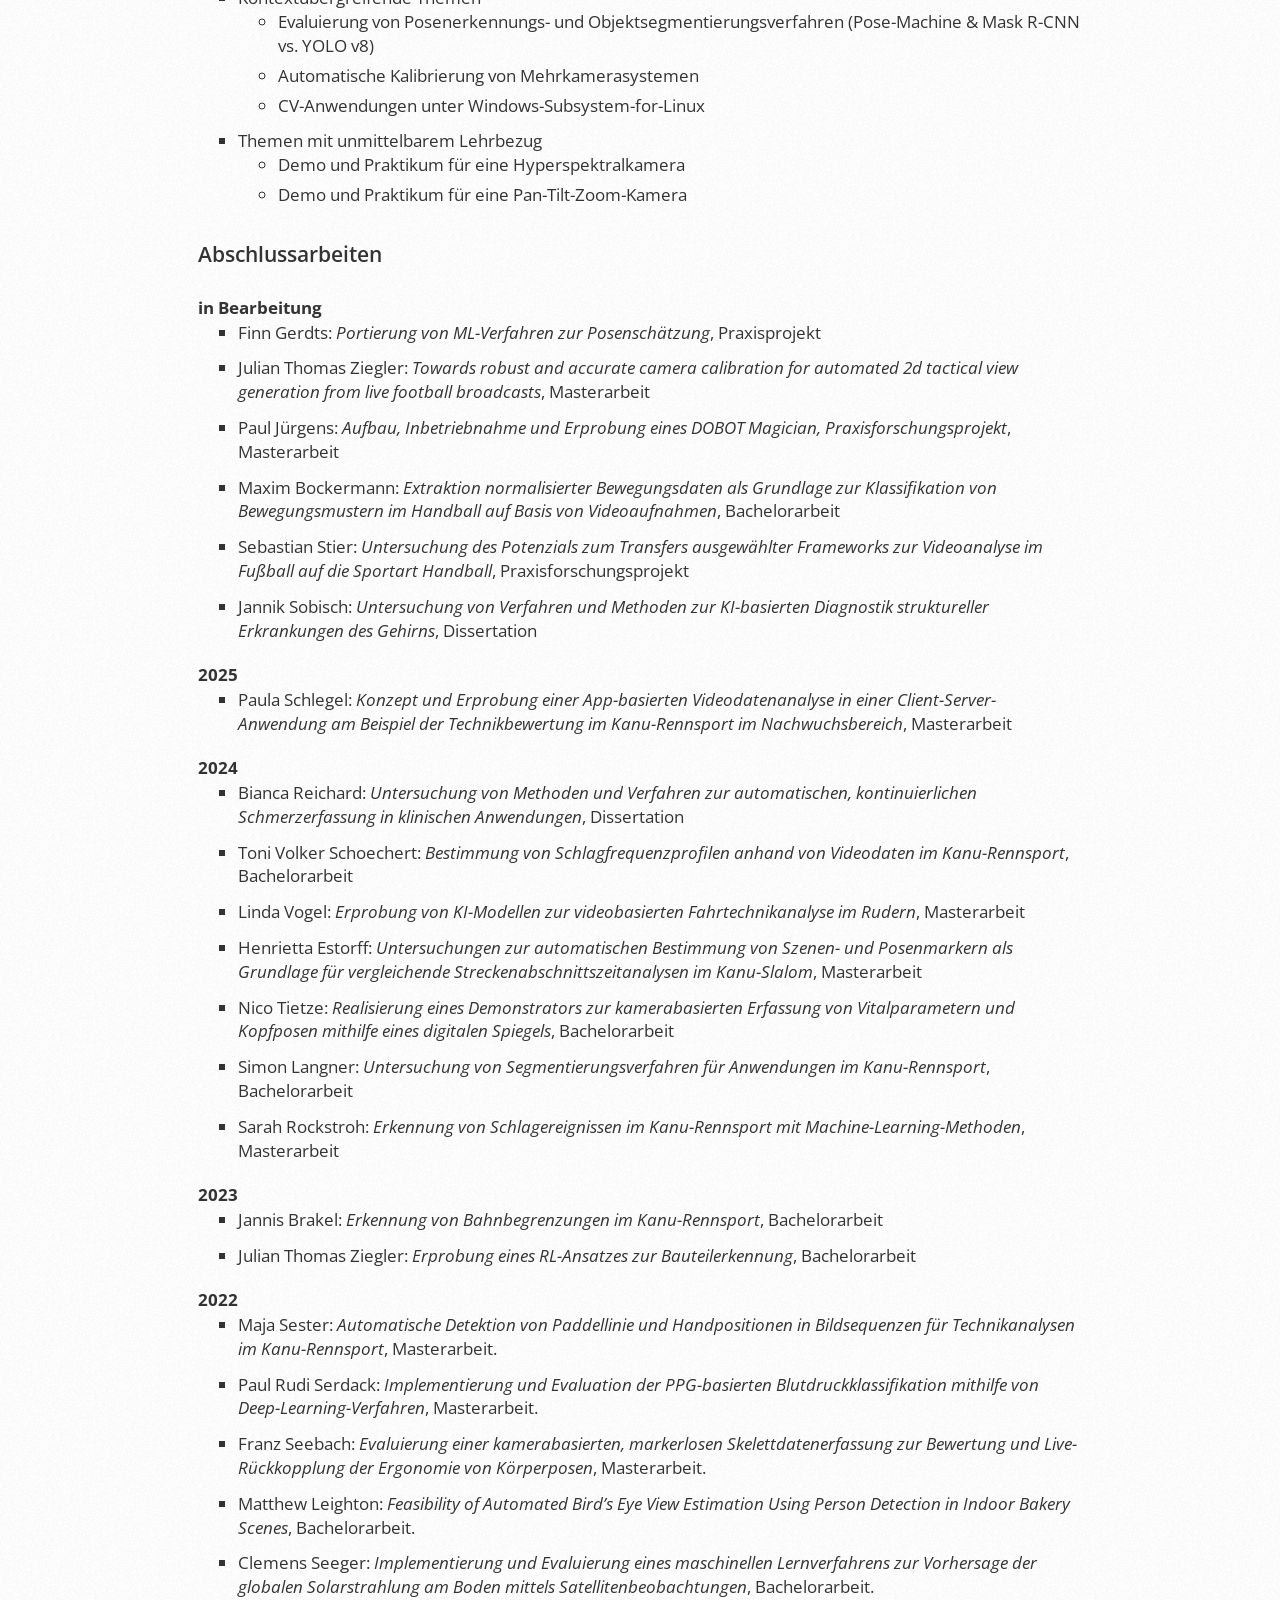
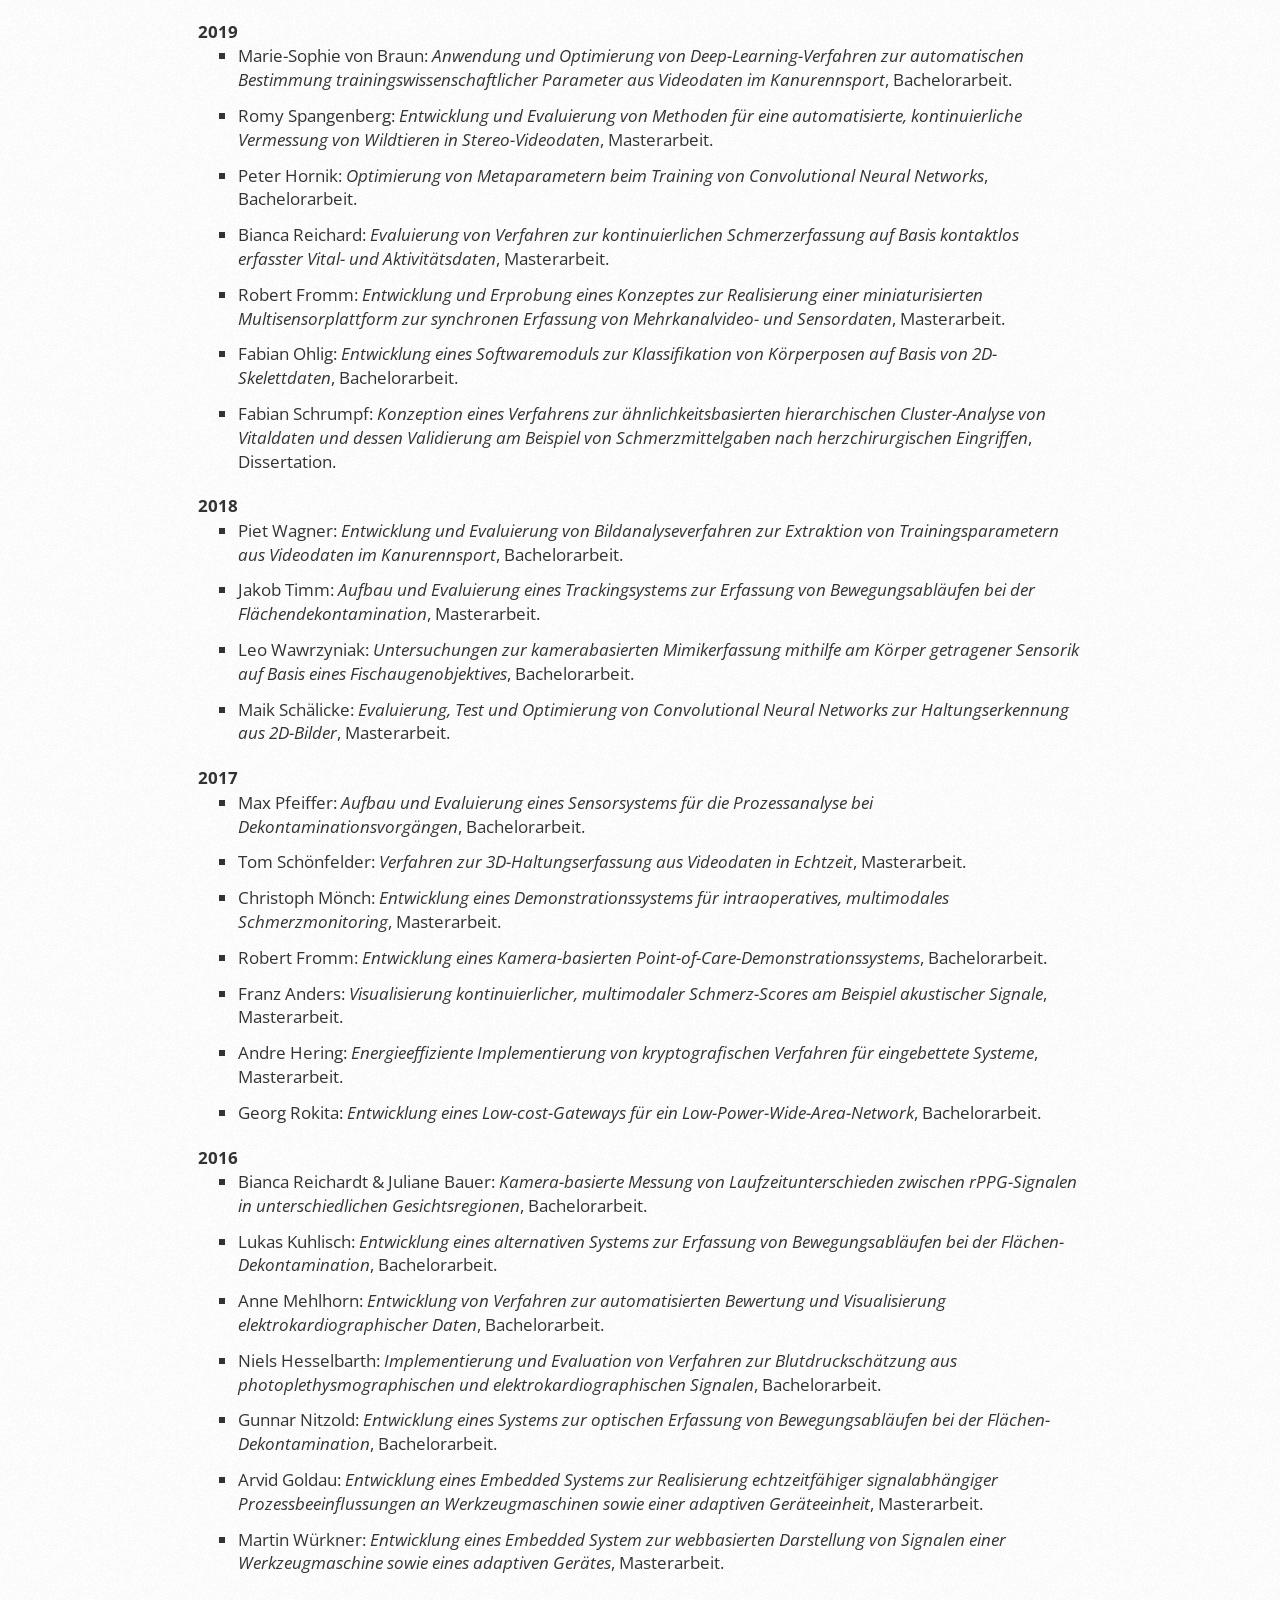
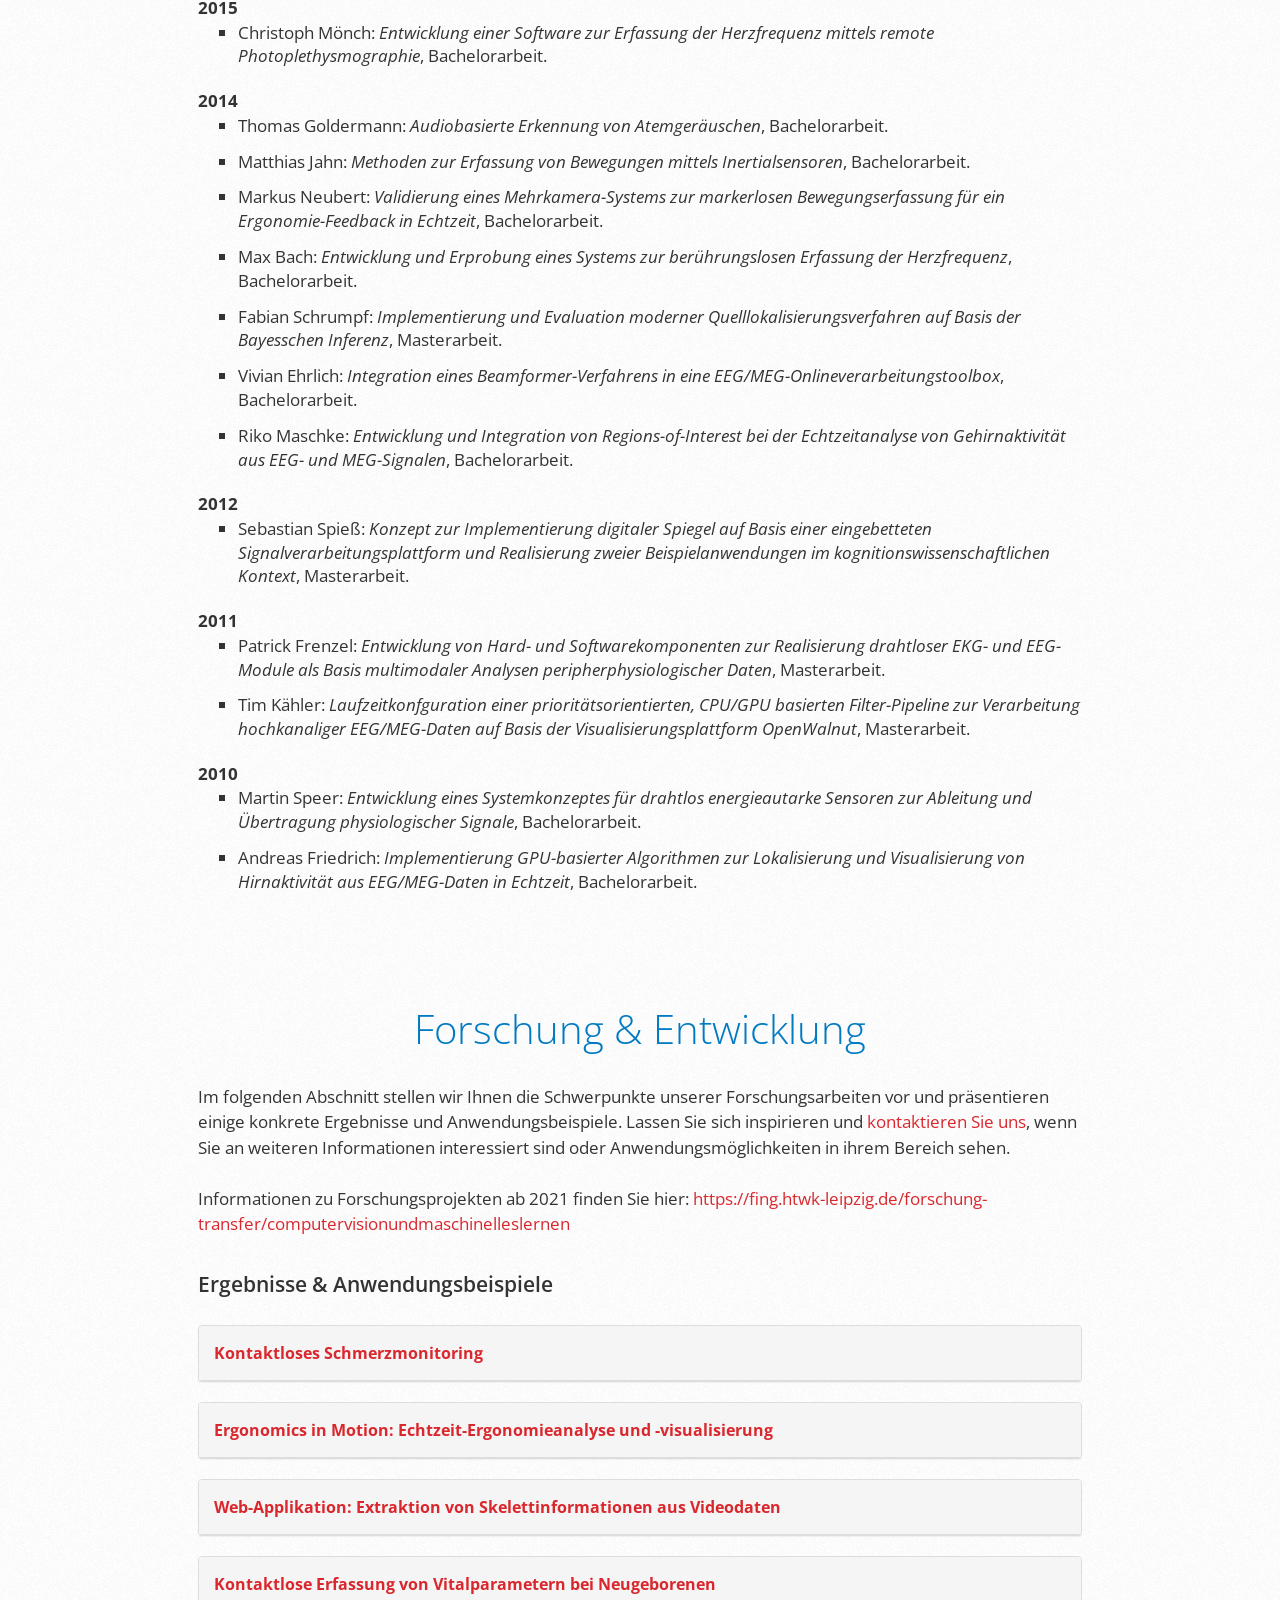
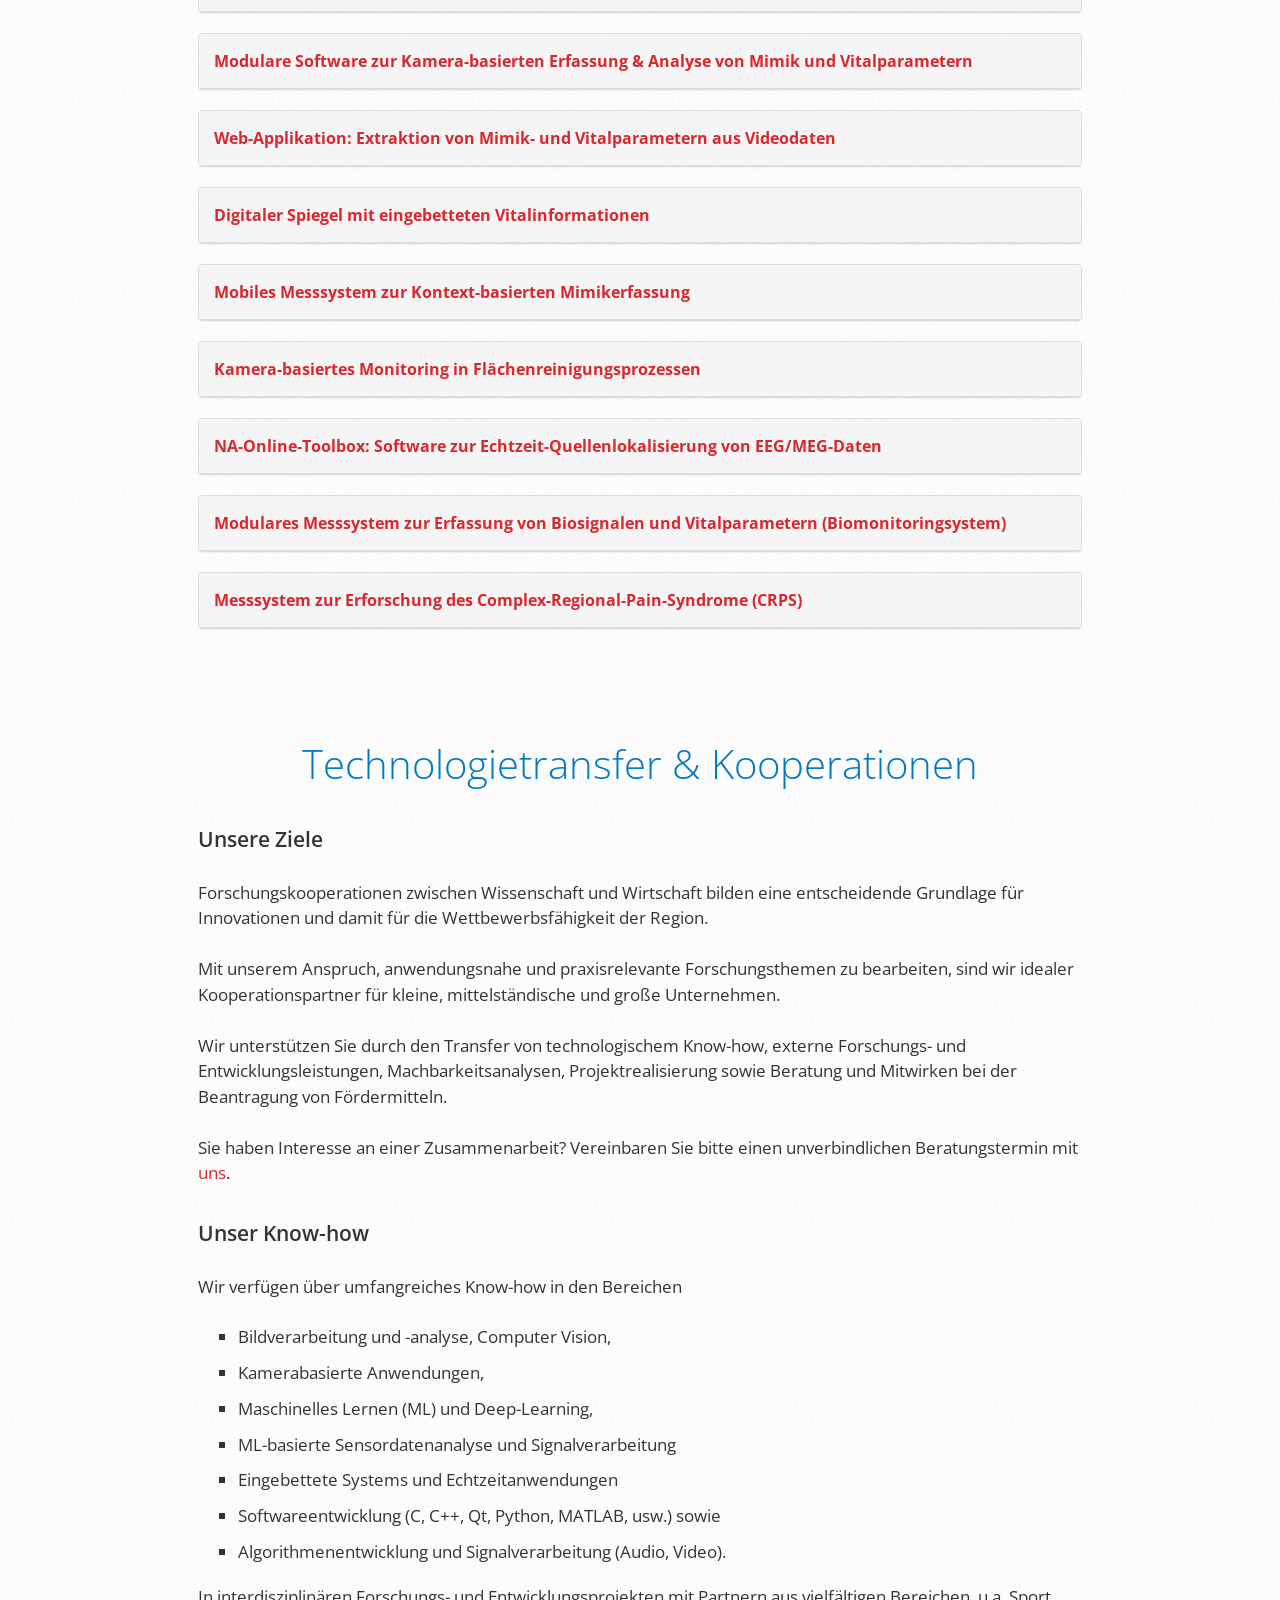
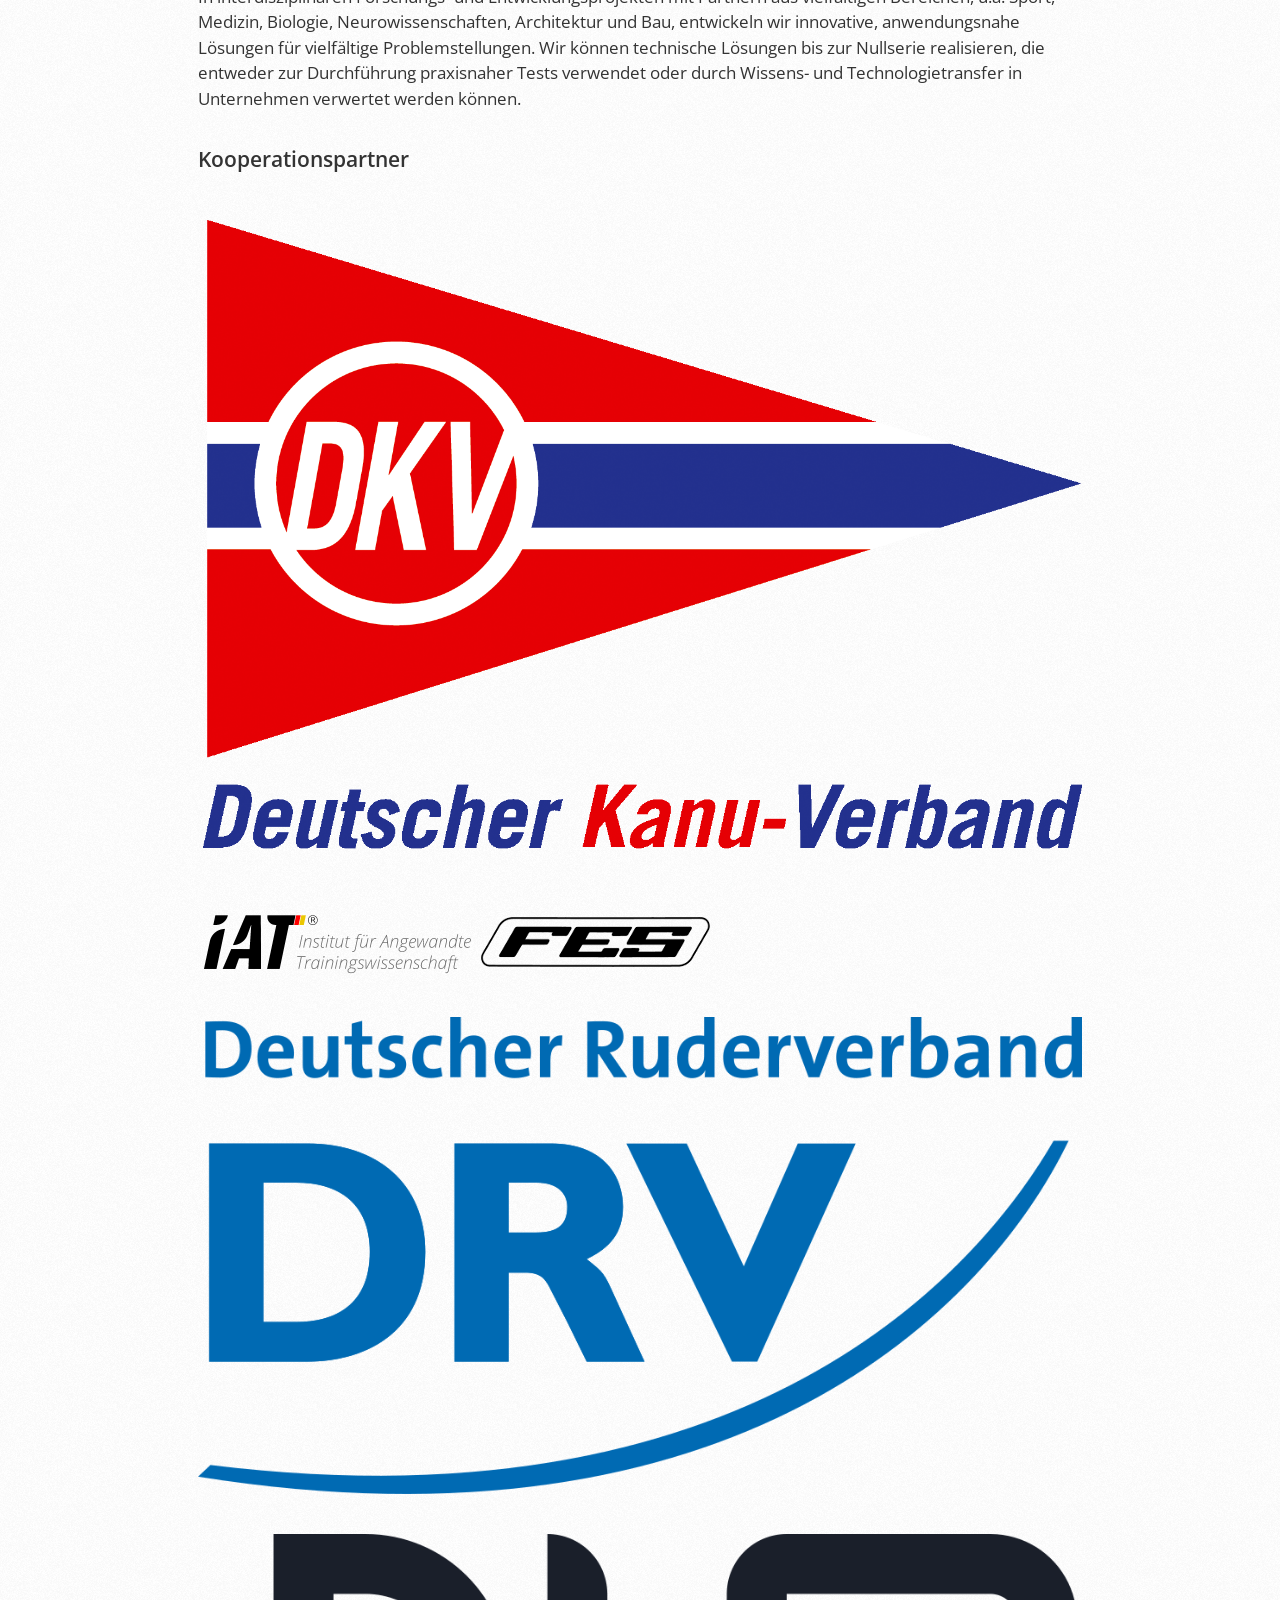
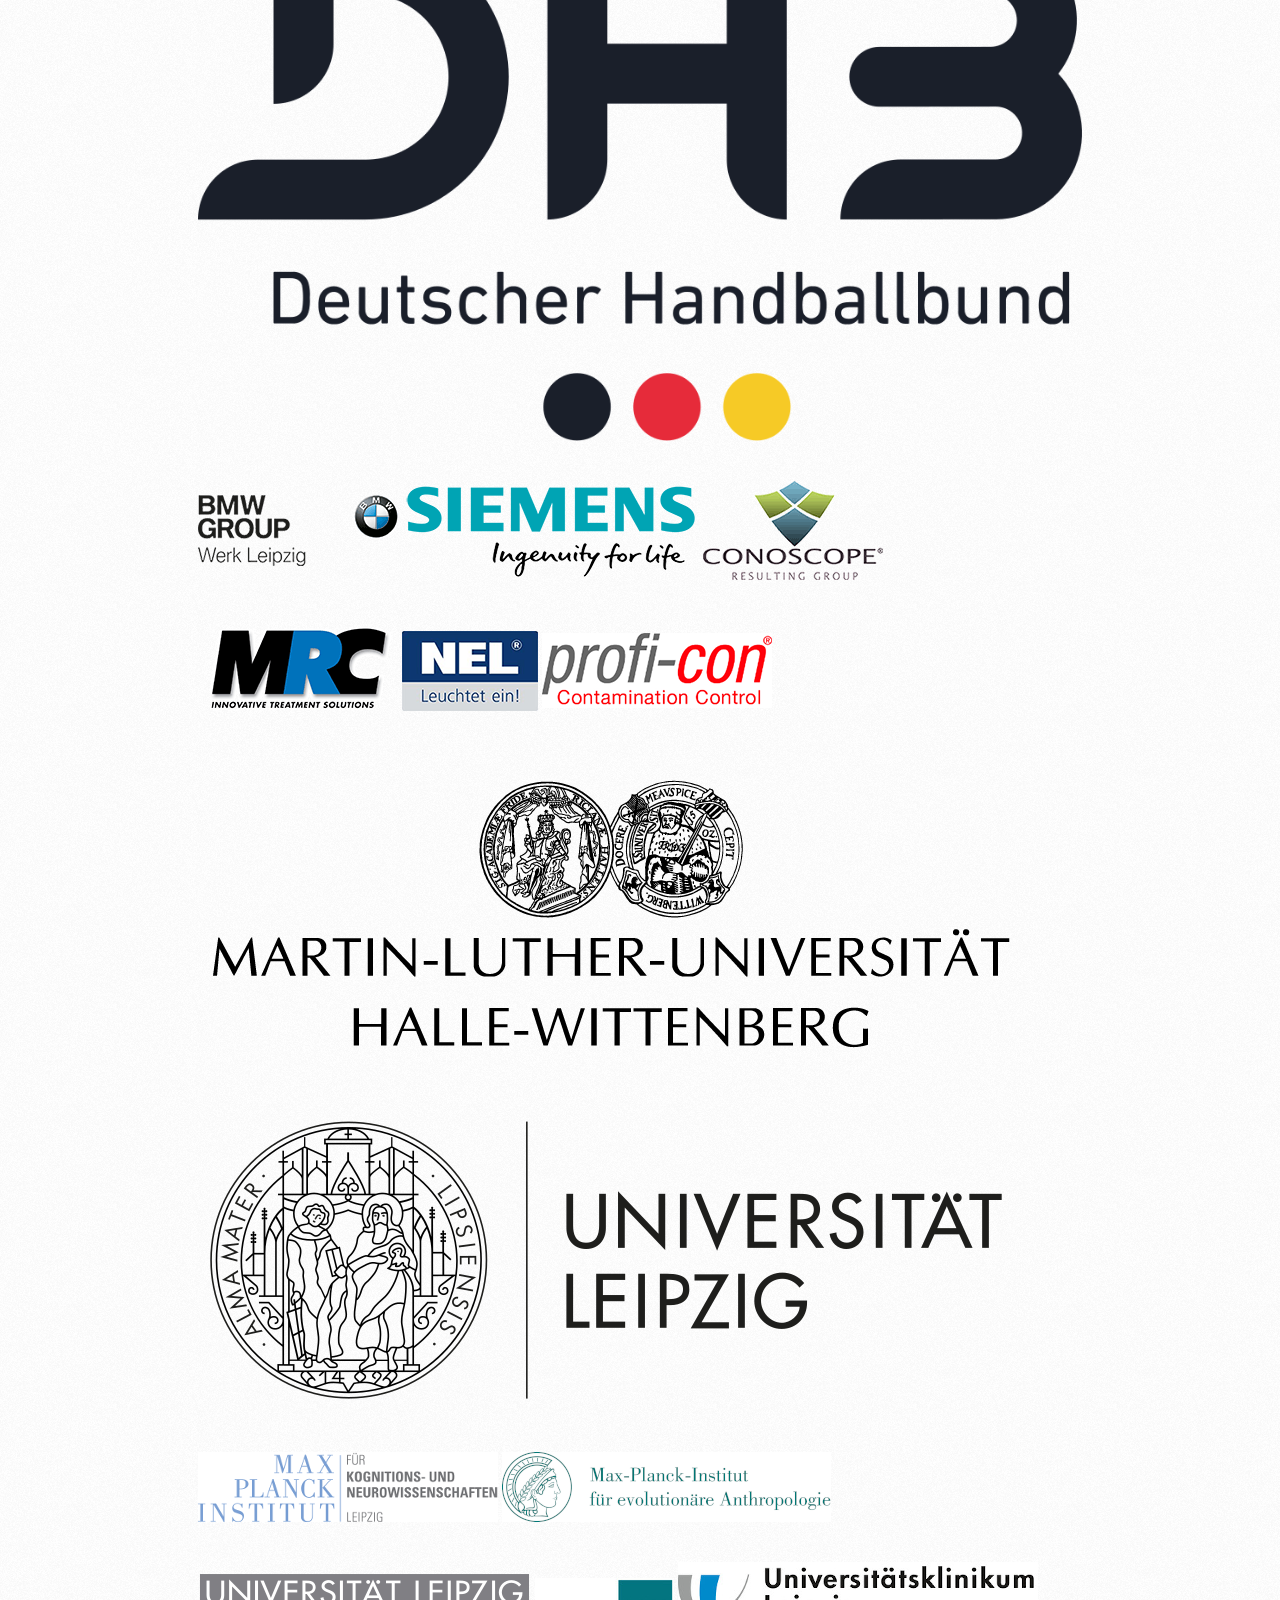
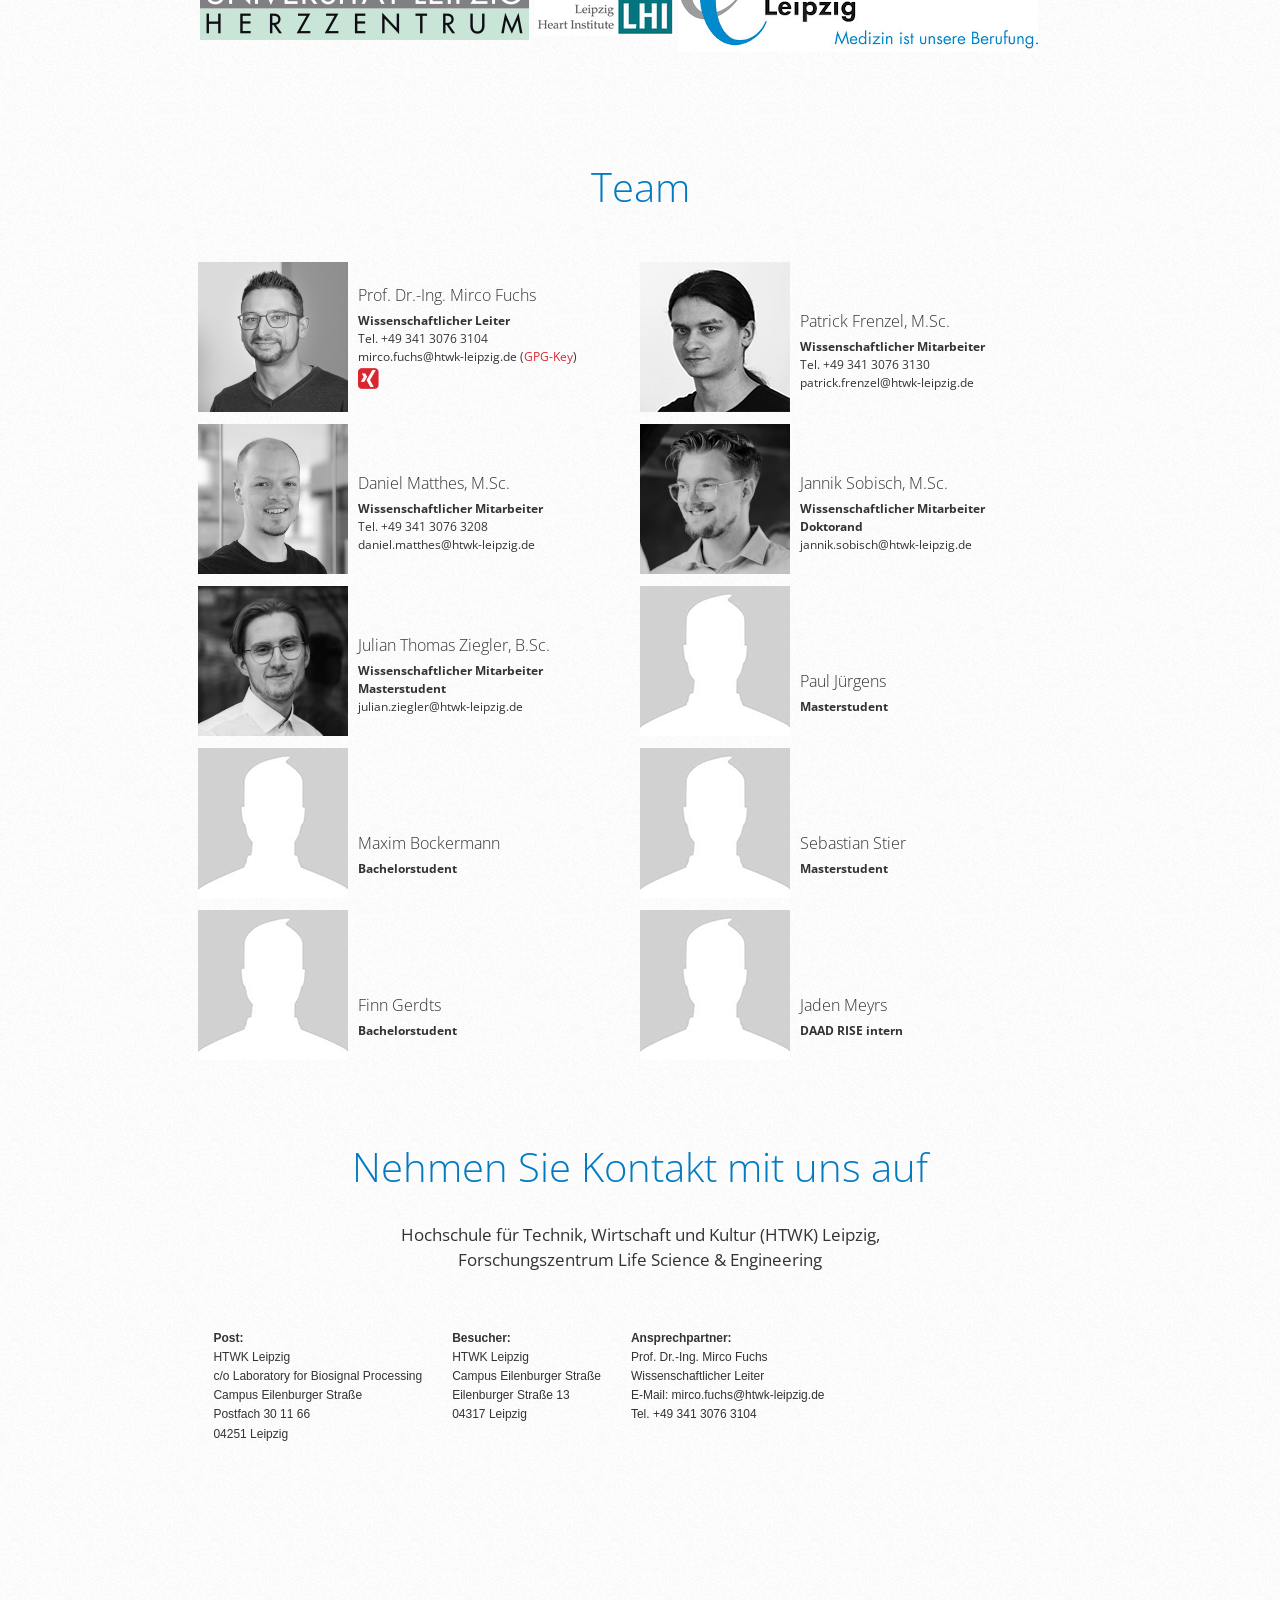
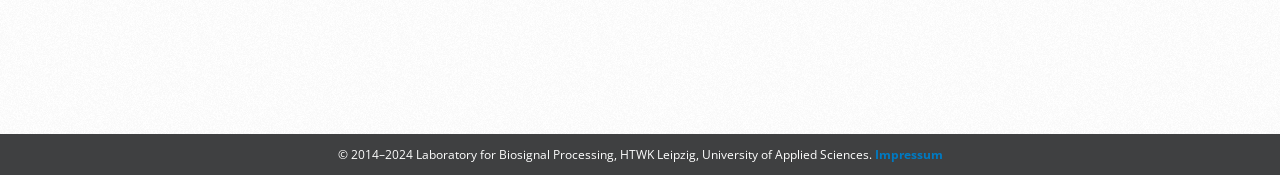
==== commit 4e373f1e: "Themenliste erweitert" ====
--- a/index.html
+++ b/index.html
@@ -61,9 +61,9 @@
     <nav>
         <ul>
             <li><a href="#intro">Start</a></li>
+            <li><a href="#studenten">Studenten</a></li>
             <li><a href="#forschung">Forschung</a></li>
             <li><a href="#technologietransfer">Technologietransfer</a></li>
-            <li><a href="#studenten">Studenten</a></li>
             <li><a href="#team">Team</a></li>
             <li><a href="#kontakt">Kontakt</a></li>
         </ul>
@@ -102,6 +102,8 @@
                         <li>Technik- und Renntaktikanalyse im Kanu-Rennsport</li>
                         <li>Video- und sensorbasierte Technikanalyse im Rudern</li>
                         <li>Videodatenanalyse im Tischtennis</li>
+                        <li>Videodatenanalyse im Kite-Surfen</li>
+                        <li>Kamerabasierte Erfassung von Vitalparametern im Sportschießen</li>
                         <li>Kamerabasierte Analyse von Bewegungsmustern</li>
                     </ul>
                 </li>
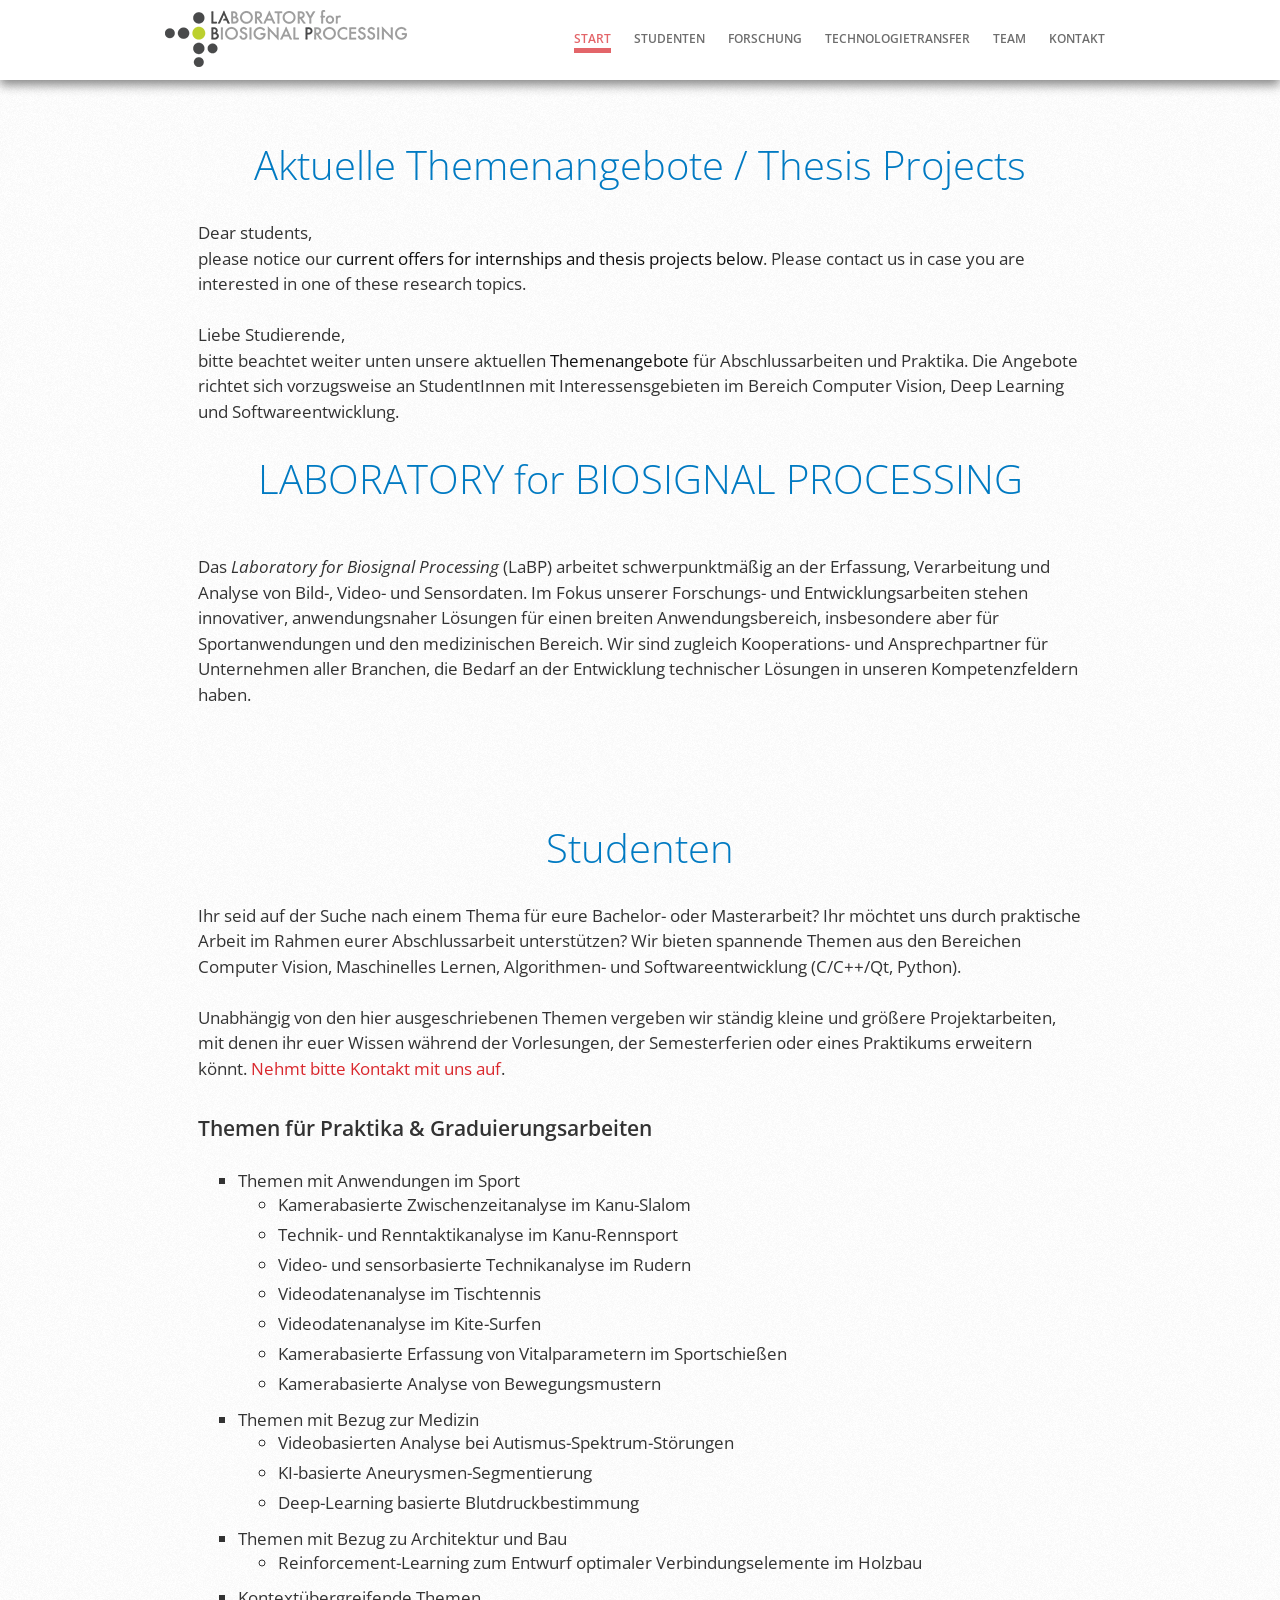
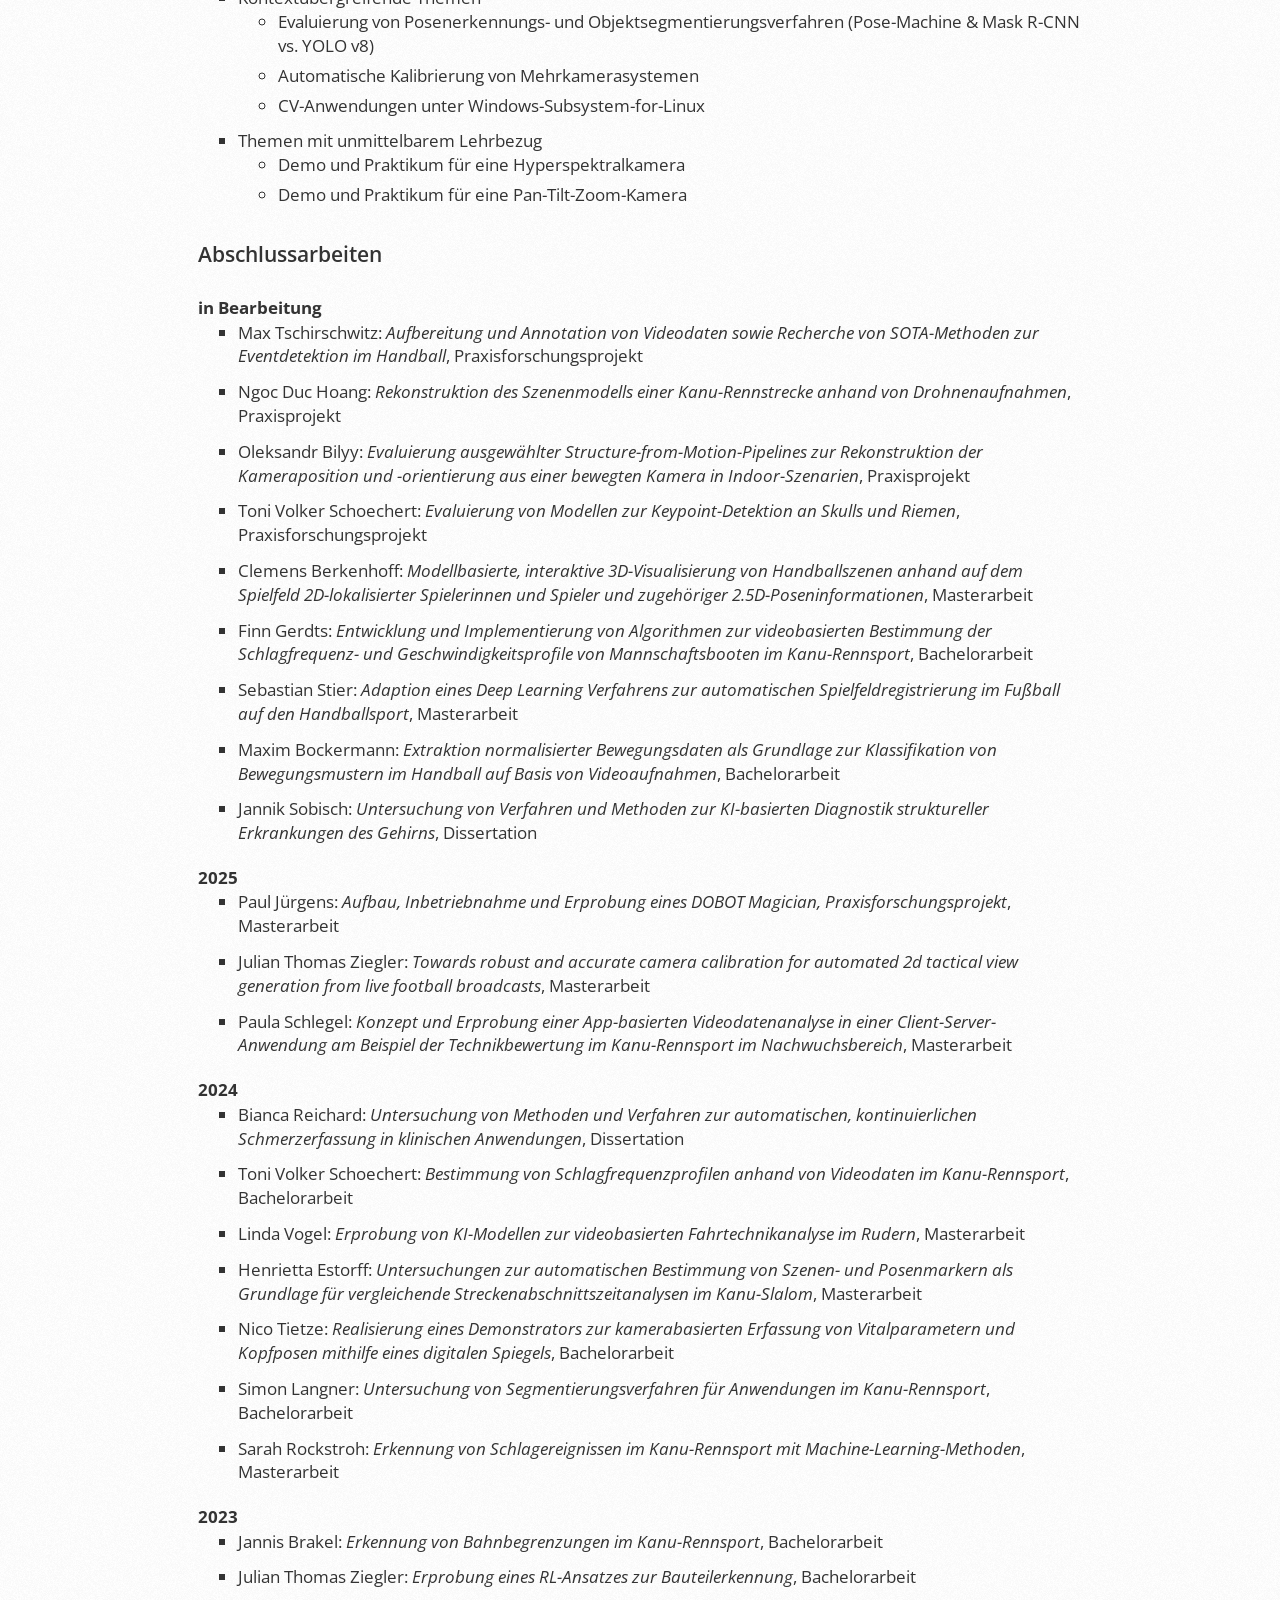
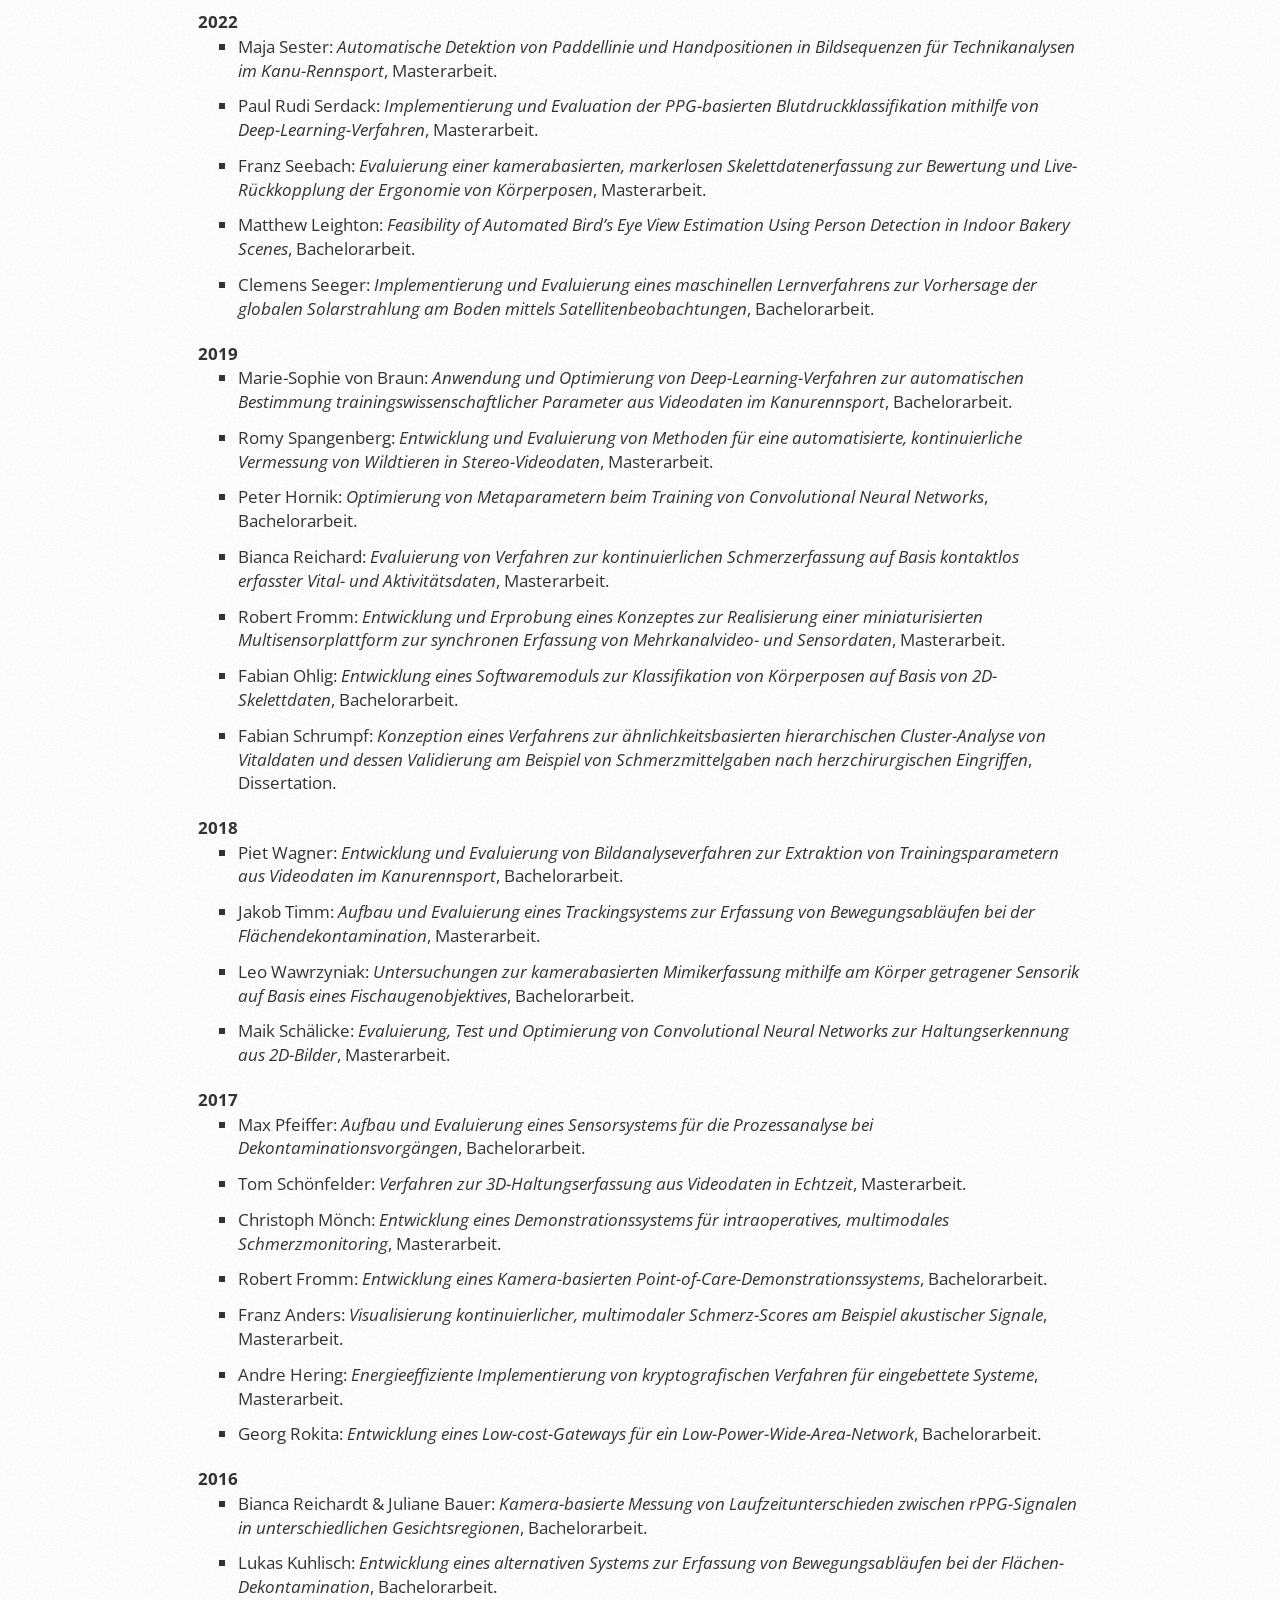
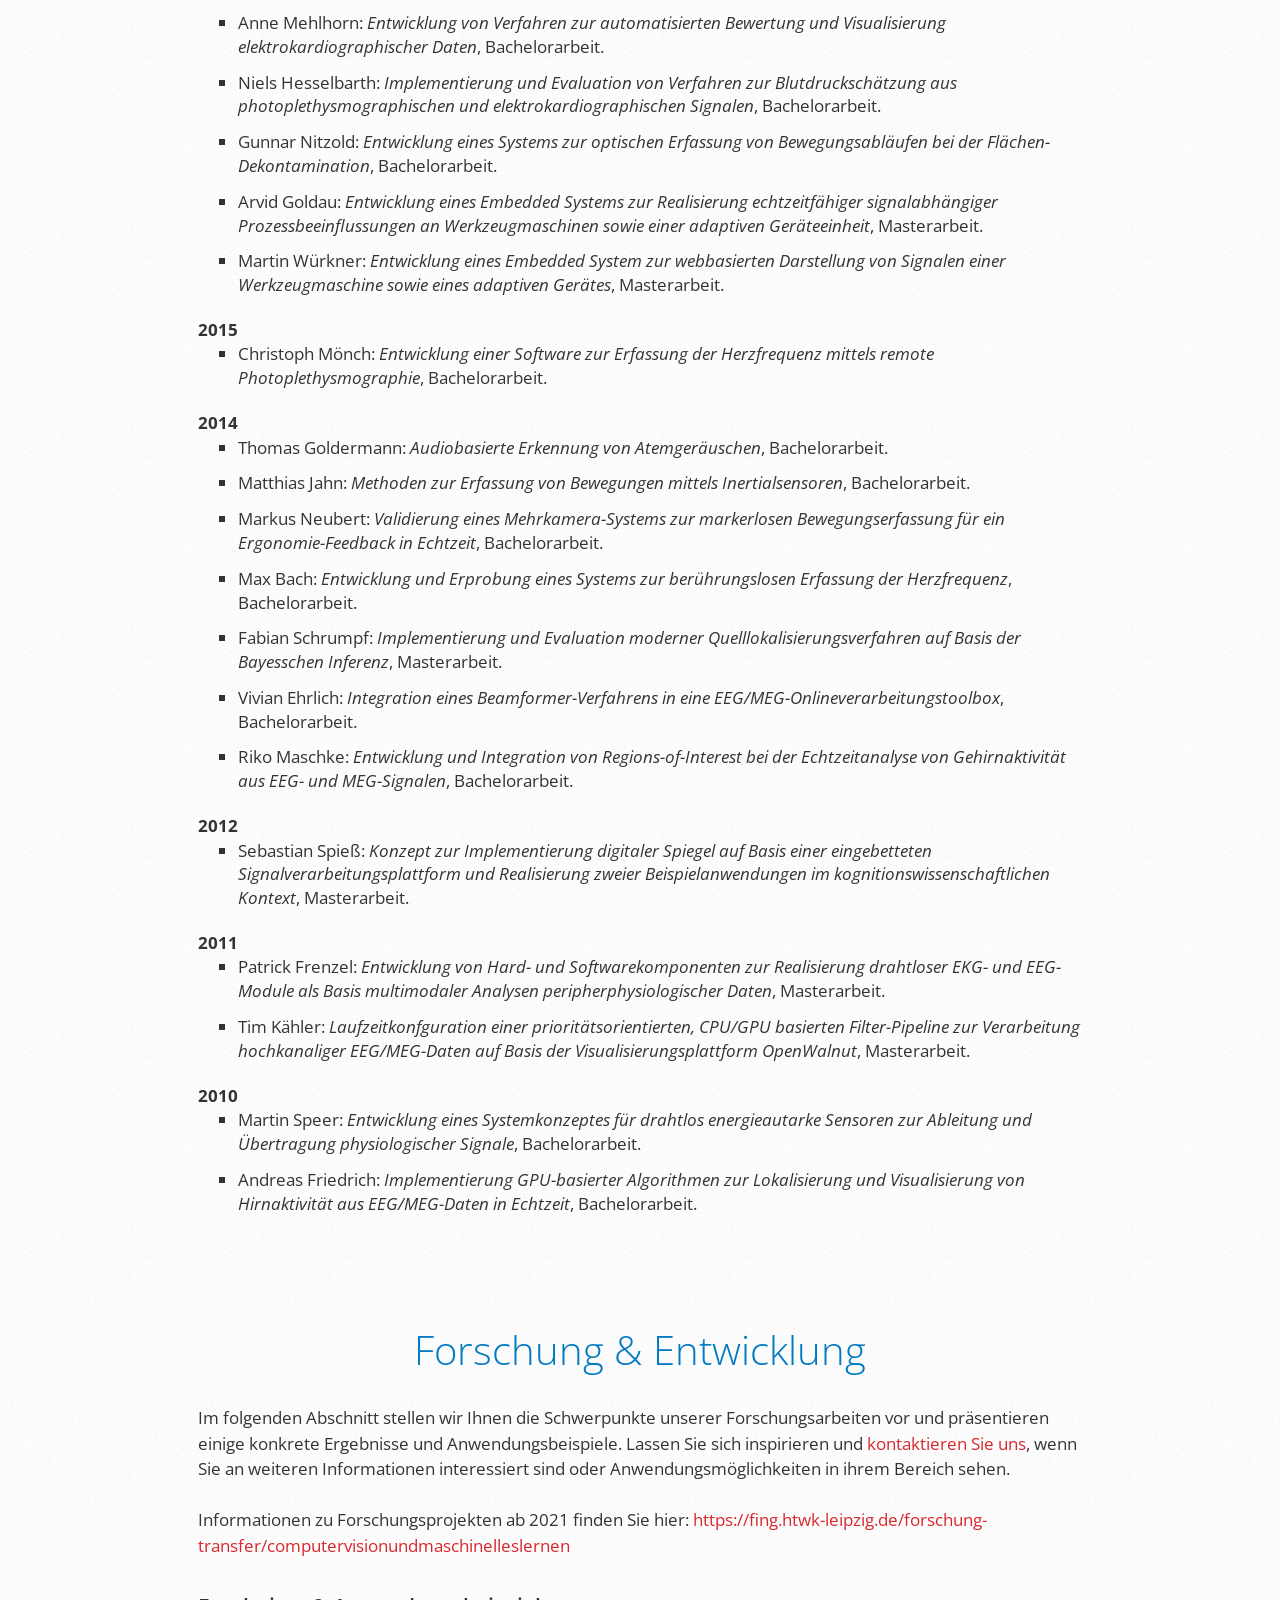
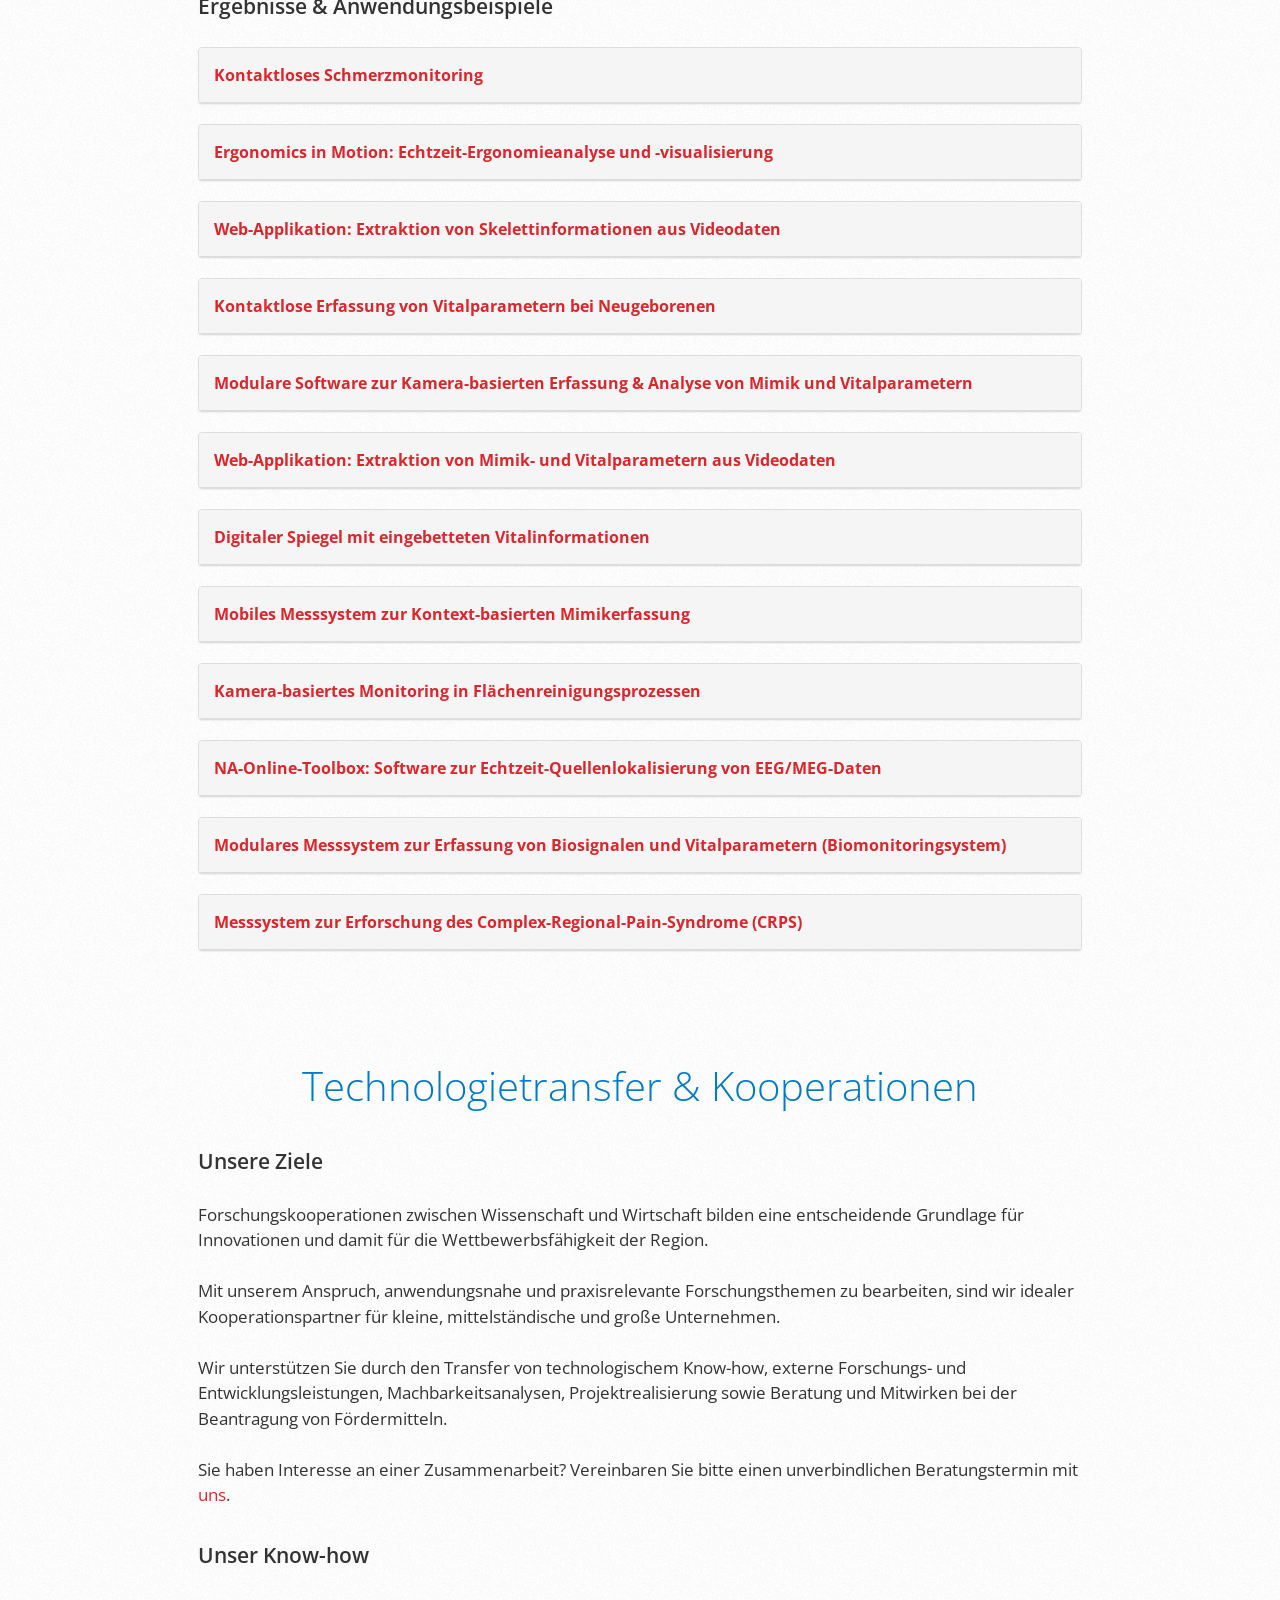
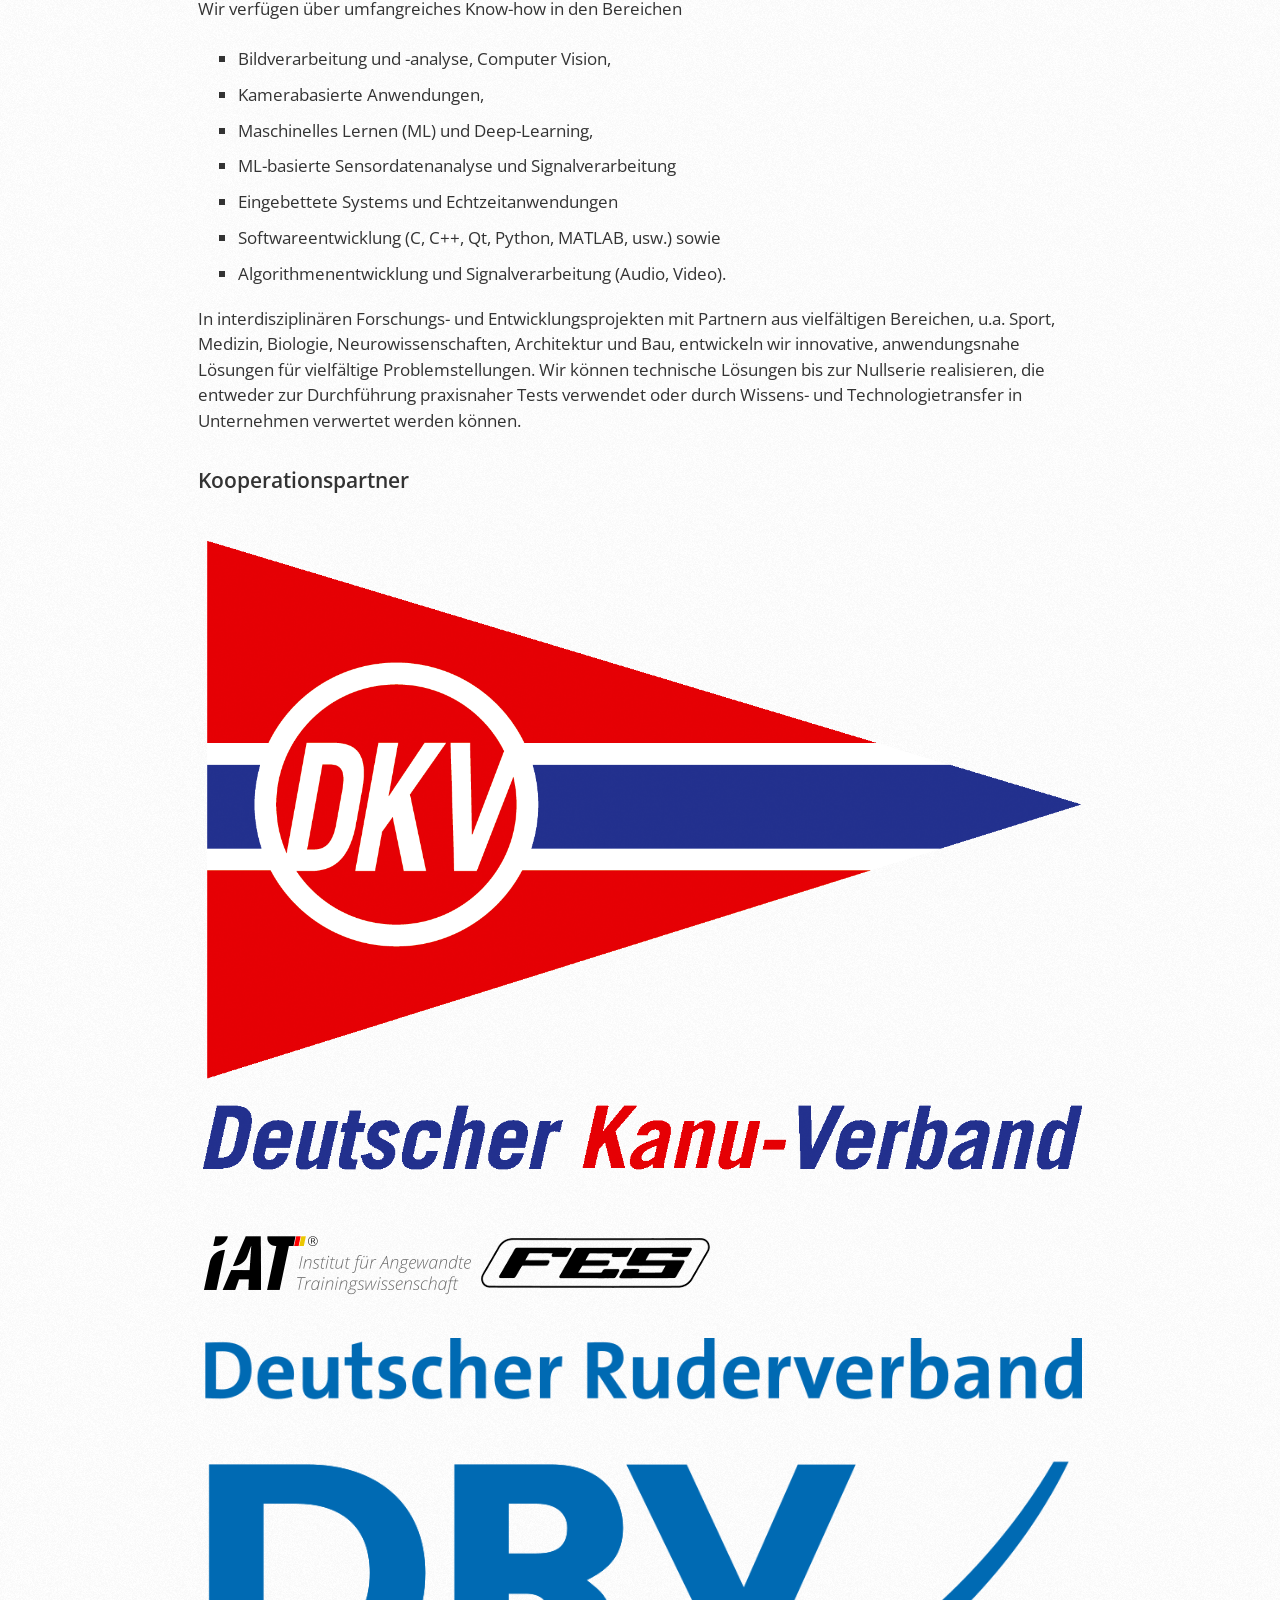
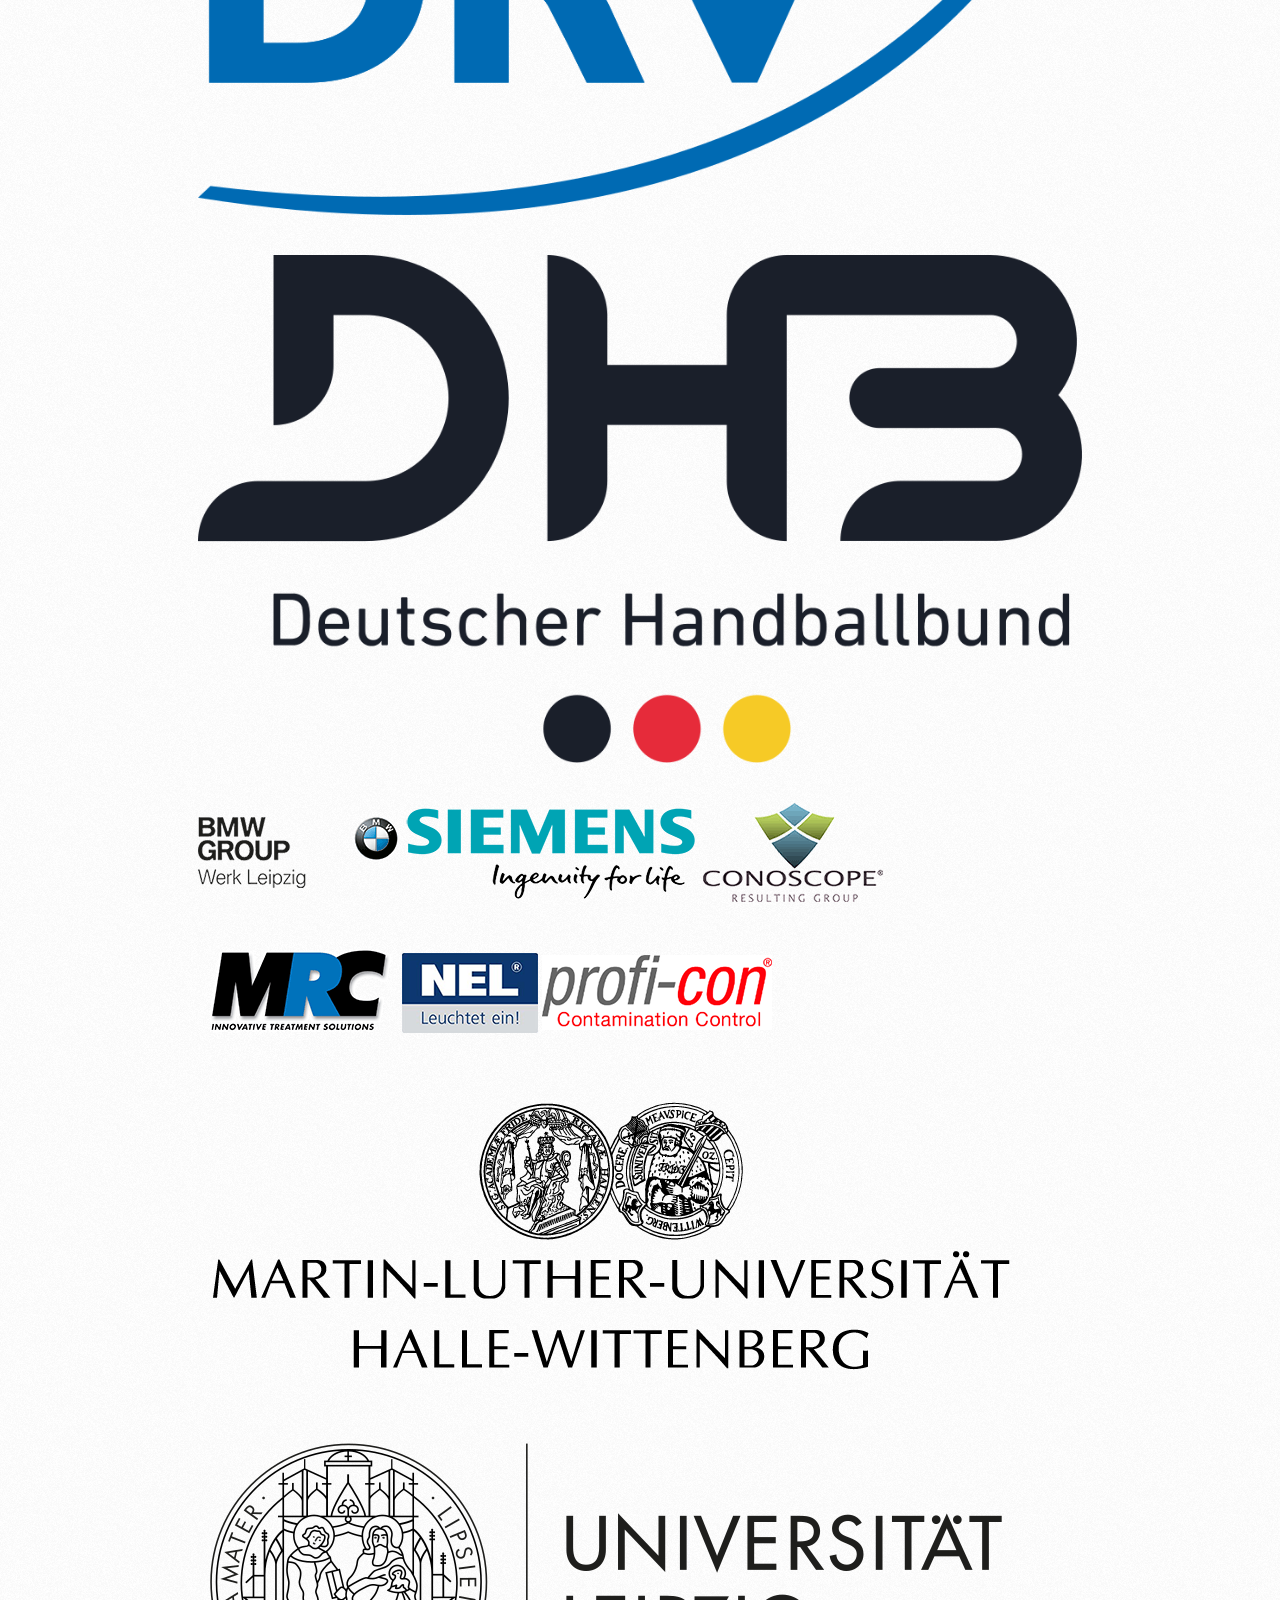
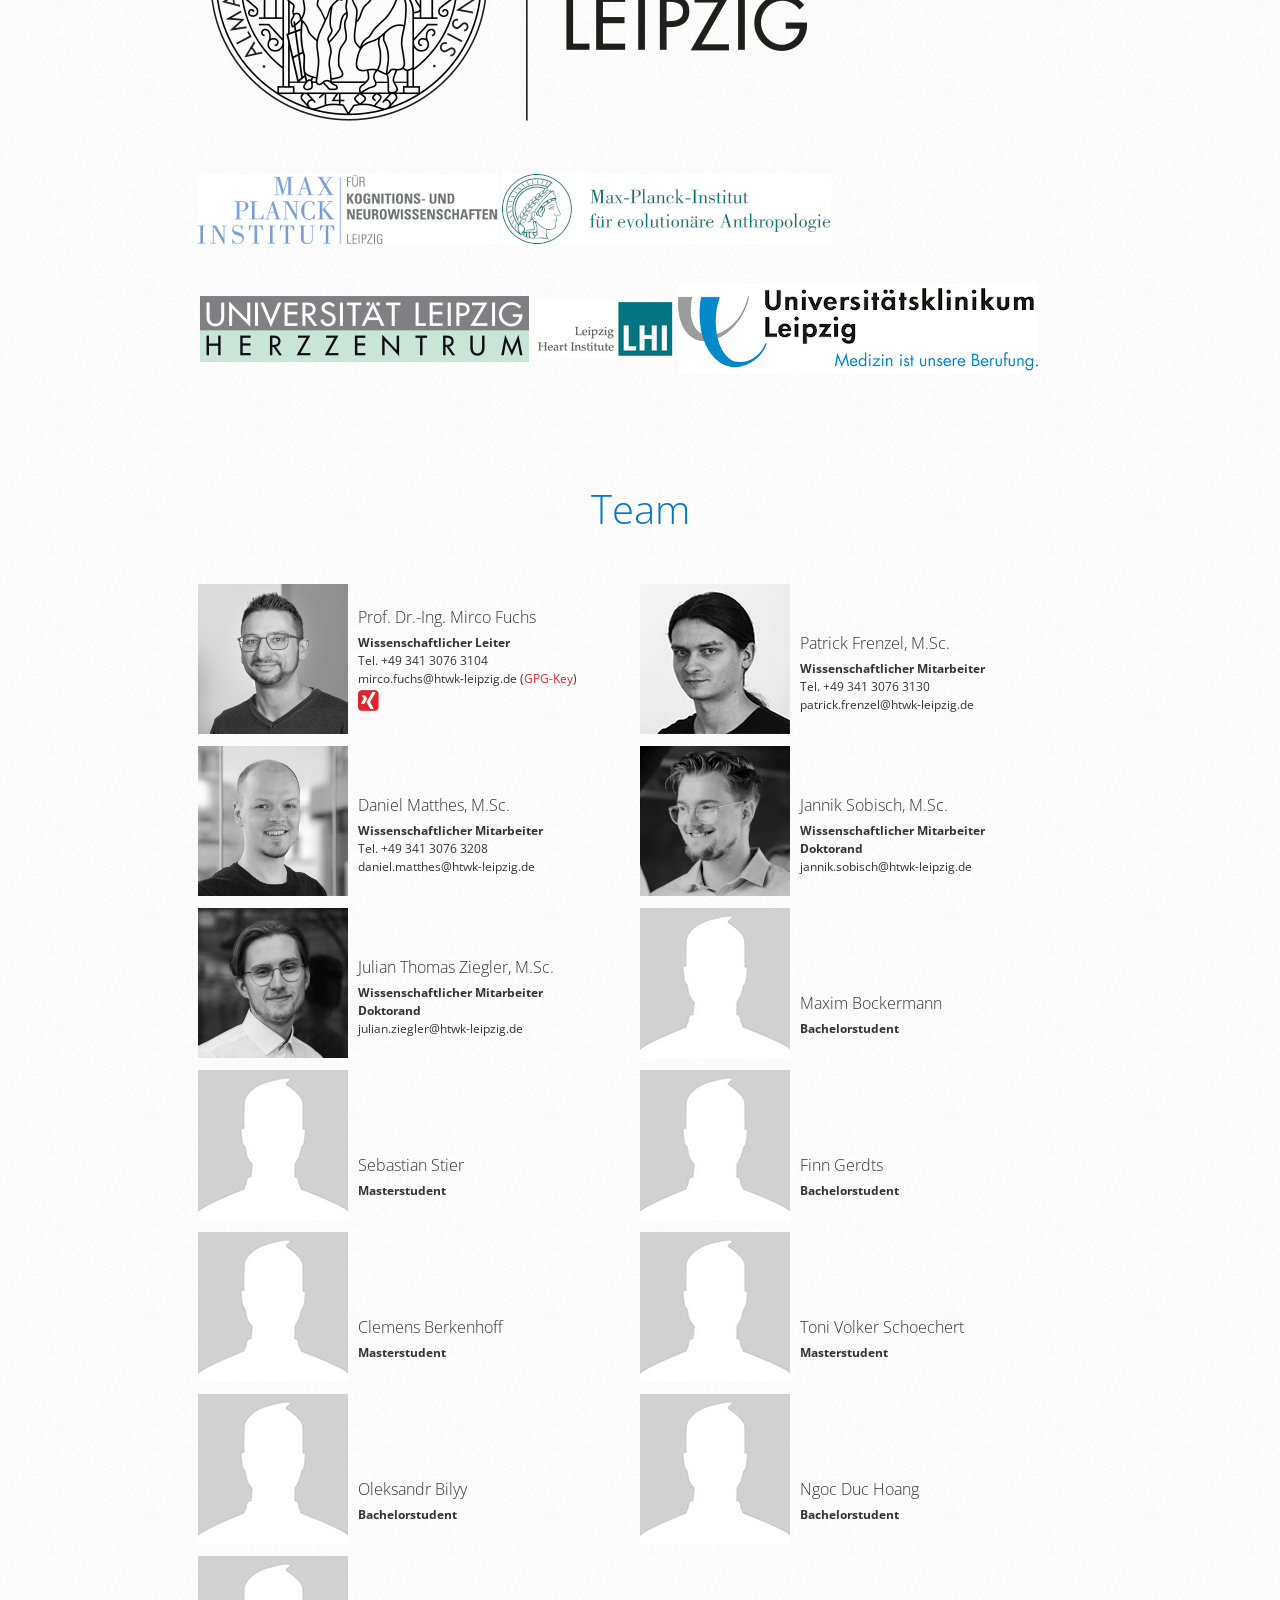
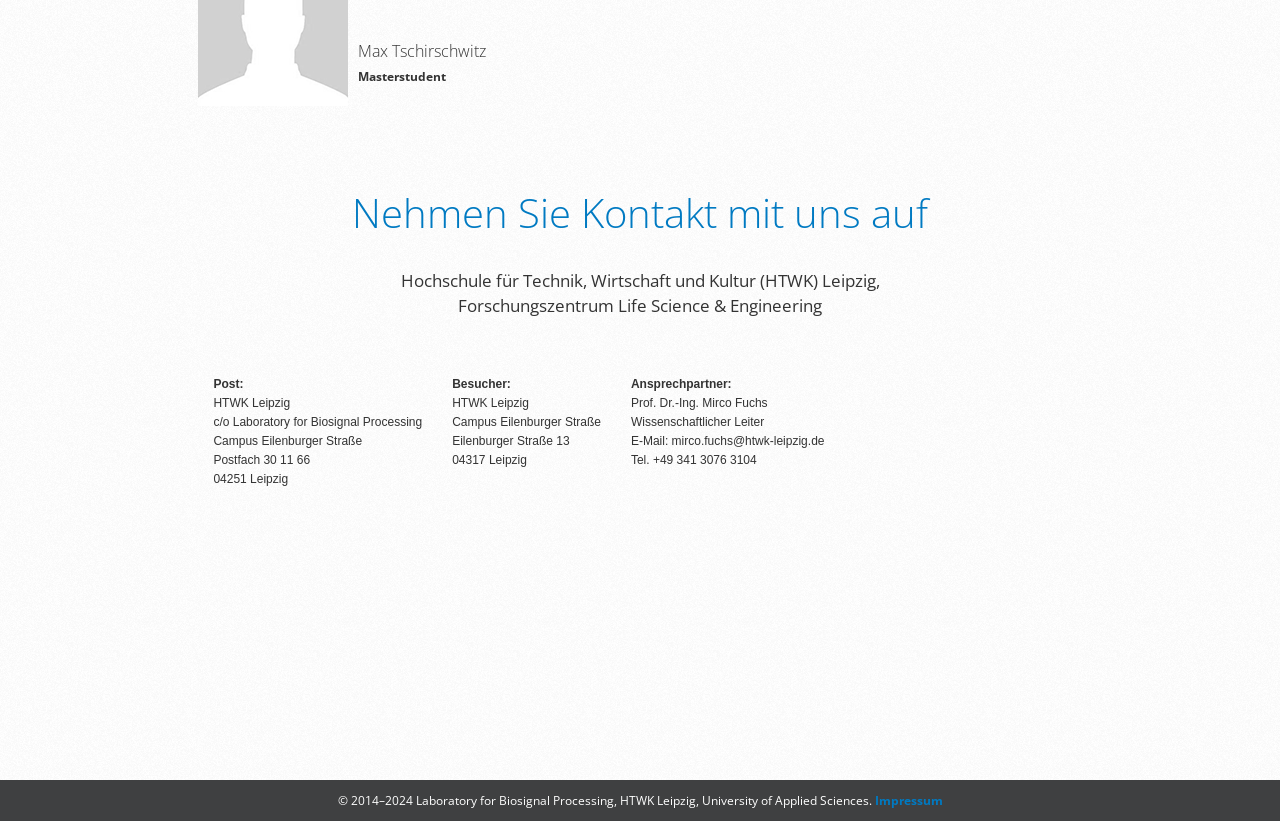
==== commit b81dc0c1: "Aktualisierung von Abschlussarbeiten und Team" ====
--- a/index.html
+++ b/index.html
@@ -139,16 +139,21 @@
 
             <strong>in Bearbeitung</strong>
             <ul>
-                <li>Finn Gerdts: <em>Portierung von ML-Verfahren zur Posenschätzung</em>, Praxisprojekt</li>
+                <li>Max Tschirschwitz: <em>Aufbereitung und Annotation von Videodaten sowie Recherche von SOTA-Methoden zur Eventdetektion im Handball</em>, Praxisforschungsprojekt</li>
+                <li>Ngoc Duc Hoang: <em>Rekonstruktion des Szenenmodells einer Kanu-Rennstrecke anhand von Drohnenaufnahmen</em>, Praxisprojekt</li>
+                <li>Oleksandr Bilyy: <em>Evaluierung ausgewählter Structure-from-Motion-Pipelines zur Rekonstruktion der Kameraposition und -orientierung aus einer bewegten Kamera in Indoor-Szenarien</em>, Praxisprojekt</li>
+                <li>Toni Volker Schoechert: <em>Evaluierung von Modellen zur Keypoint-Detektion an Skulls und Riemen</em>, Praxisforschungsprojekt</li>
+                <li>Clemens Berkenhoff: <em>Modellbasierte, interaktive 3D-Visualisierung von Handballszenen anhand auf dem Spielfeld 2D-lokalisierter Spielerinnen und Spieler und zugehöriger 2.5D-Poseninformationen</em>, Masterarbeit</li>
+                <li>Finn Gerdts: <em>Entwicklung und Implementierung von Algorithmen zur videobasierten Bestimmung der Schlagfrequenz- und Geschwindigkeitsprofile von Mannschaftsbooten im Kanu-Rennsport</em>, Bachelorarbeit</li>
+                <li>Sebastian Stier: <em>Adaption eines Deep Learning Verfahrens zur automatischen Spielfeldregistrierung im Fußball auf den Handballsport</em>, Masterarbeit</li>
+                <li>Maxim Bockermann: <em>Extraktion normalisierter Bewegungsdaten als Grundlage zur Klassifikation von Bewegungsmustern im Handball auf Basis von Videoaufnahmen</em>, Bachelorarbeit</li>
+                <li>Jannik Sobisch: <em>Untersuchung von Verfahren und Methoden zur KI-basierten Diagnostik struktureller Erkrankungen des Gehirns</em>, Dissertation</li>
+            </ul>
+
+            <strong>2025</strong>
+            <ul>
+                <li>Paul Jürgens: <em>Aufbau, Inbetriebnahme und Erprobung eines DOBOT Magician, Praxisforschungsprojekt</em>, Masterarbeit</li>
                 <li>Julian Thomas Ziegler: <em>Towards robust and accurate camera calibration for automated 2d tactical view generation from live football broadcasts</em>, Masterarbeit</li>
-                <li>Paul Jürgens: <em>Aufbau, Inbetriebnahme und Erprobung eines DOBOT Magician, Praxisforschungsprojekt</em>, Masterarbeit</li>
-                <li>Maxim Bockermann: <em>Extraktion normalisierter Bewegungsdaten als Grundlage zur Klassifikation von Bewegungsmustern im Handball auf Basis von Videoaufnahmen</em>, Bachelorarbeit</li>
-                <li>Sebastian Stier: <em>Untersuchung des Potenzials zum Transfers ausgewählter Frameworks zur Videoanalyse im Fußball auf die Sportart Handball</em>, Praxisforschungsprojekt</li>
-                <li>Jannik Sobisch: <em>Untersuchung von Verfahren und Methoden zur KI-basierten Diagnostik struktureller Erkrankungen des Gehirns</em>, Dissertation</li>
-            </ul>
-
-            <strong>2025</strong>
-            <ul>
                 <li>Paula Schlegel: <em>Konzept und Erprobung einer App-basierten Videodatenanalyse in einer Client-Server-Anwendung am Beispiel der Technikbewertung im Kanu-Rennsport im Nachwuchsbereich</em>, Masterarbeit</li>
             </ul>
 	        <strong>2024</strong>
@@ -569,16 +574,6 @@
                 </div>
             </div>
 
-            <!--<div class="portrait">
-                <img src="./team/nobody_w.png" alt="">
-                <div class="info">
-                    <h3>Michaela Hahn</h3>
-                    <strong>Forschungsassistenz</strong><br>
-                    Tel. +49 341 3076 3100<br>
-                    <script>document.write(mailAddress("michaela","hahn"));</script>
-                </div>
-            </div>-->
-
             <div class="portrait">
                 <img src="./team/frenzel.png" alt="">
                 <div class="info">
@@ -612,18 +607,10 @@
             <div class="portrait">
                 <img src="./team/ziegler.png" alt="">
                 <div class="info">
-                    <h3>Julian Thomas Ziegler, B.Sc.</h3>
+                    <h3>Julian Thomas Ziegler, M.Sc.</h3>
                     <strong>Wissenschaftlicher Mitarbeiter</strong><br>
-                    <strong>Masterstudent</strong><br>
+                    <strong>Doktorand</strong><br>
                     <script>document.write(mailAddress("julian", "ziegler"));</script>
-                </div>
-            </div>
-
-            <div class="portrait">
-                <img src="./team/nobody_m.png" alt="">
-                <div class="info">
-                    <h3>Paul Jürgens</h3>
-                    <strong>Masterstudent</strong><br>
                 </div>
             </div>
 
@@ -654,8 +641,40 @@
             <div class="portrait">
                 <img src="./team/nobody_m.png" alt="">
                 <div class="info">
-                    <h3>Jaden Meyrs</h3>
-                    <strong>DAAD RISE intern</strong><br>
+                    <h3>Clemens Berkenhoff</h3>
+                    <strong>Masterstudent</strong><br>
+                </div>
+            </div>
+
+            <div class="portrait">
+                <img src="./team/nobody_m.png" alt="">
+                <div class="info">
+                    <h3>Toni Volker Schoechert</h3>
+                    <strong>Masterstudent</strong><br>
+                </div>
+            </div>
+
+            <div class="portrait">
+                <img src="./team/nobody_m.png" alt="">
+                <div class="info">
+                    <h3>Oleksandr Bilyy</h3>
+                    <strong>Bachelorstudent</strong><br>
+                </div>
+            </div>
+
+            <div class="portrait">
+                <img src="./team/nobody_m.png" alt="">
+                <div class="info">
+                    <h3>Ngoc Duc Hoang</h3>
+                    <strong>Bachelorstudent</strong><br>
+                </div>
+            </div>
+
+            <div class="portrait">
+                <img src="./team/nobody_m.png" alt="">
+                <div class="info">
+                    <h3>Max Tschirschwitz</h3>
+                    <strong>Masterstudent</strong><br>
                 </div>
             </div>
         </div>
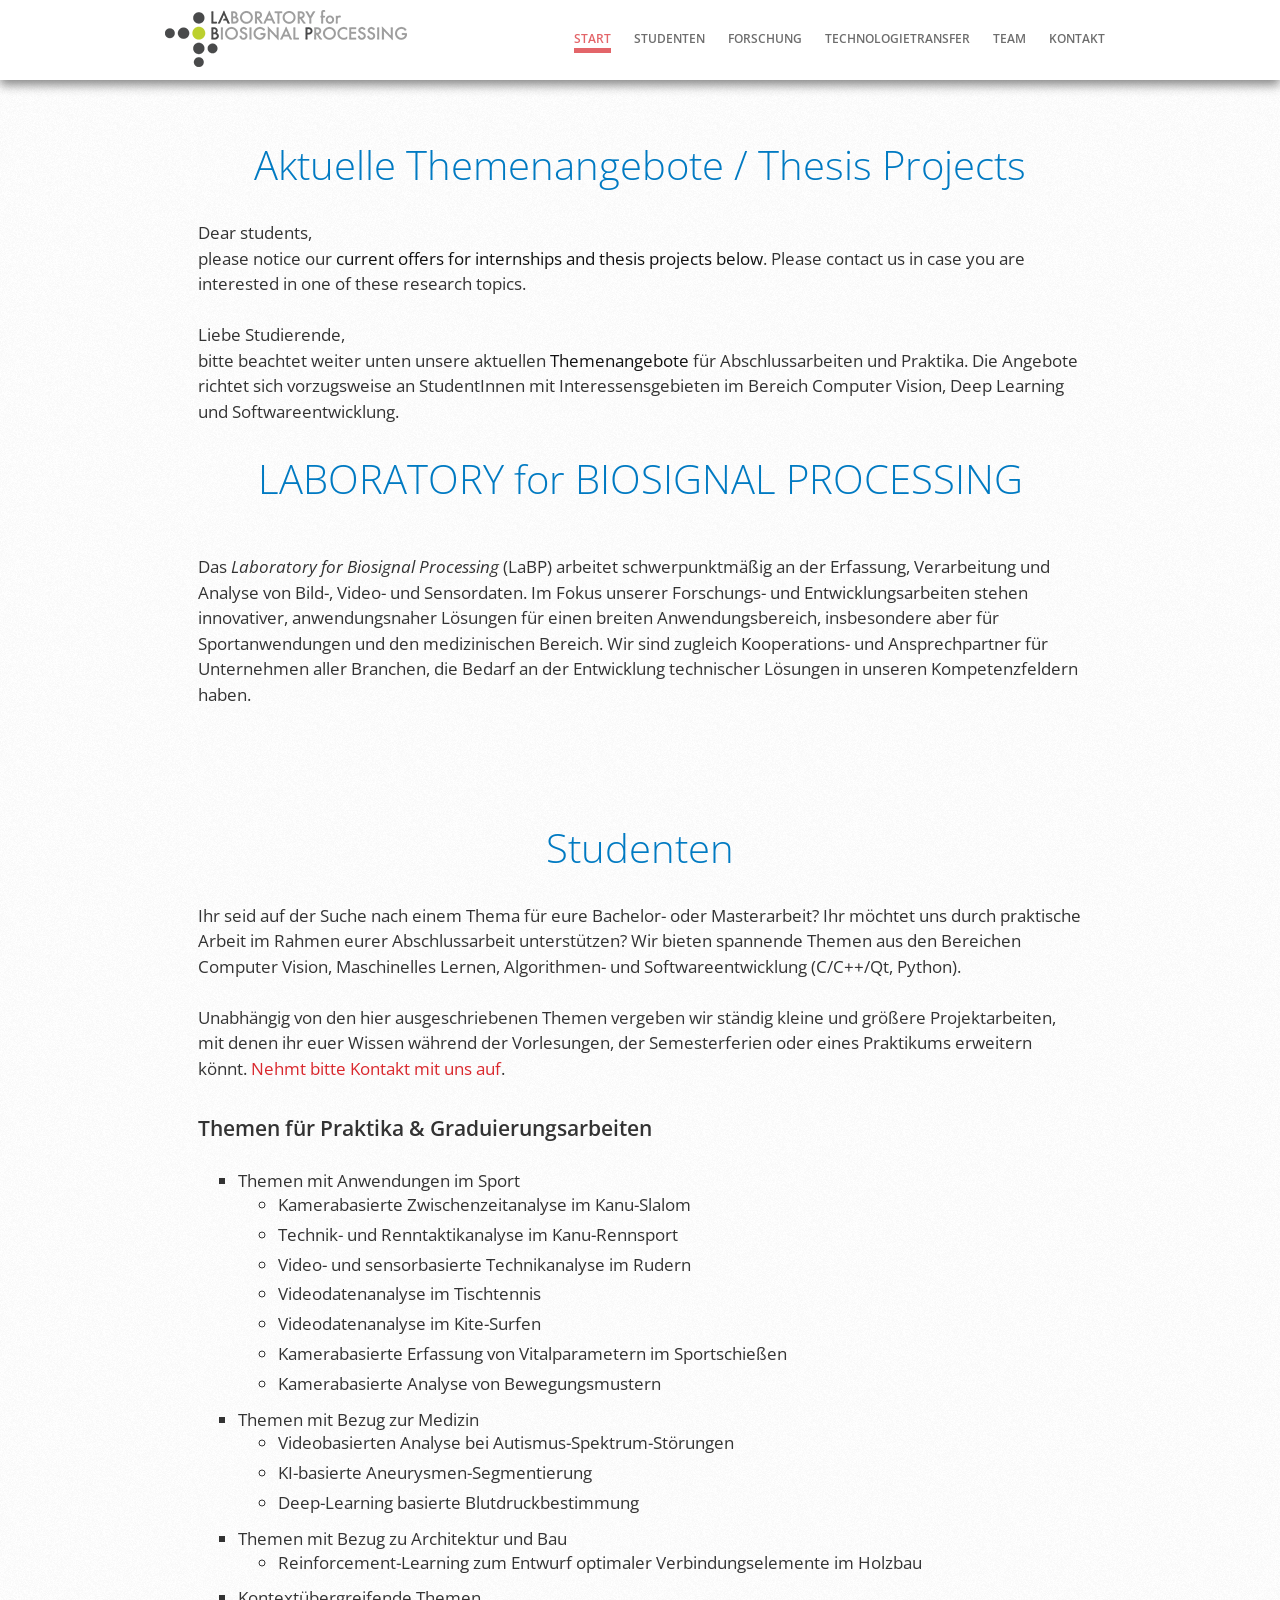
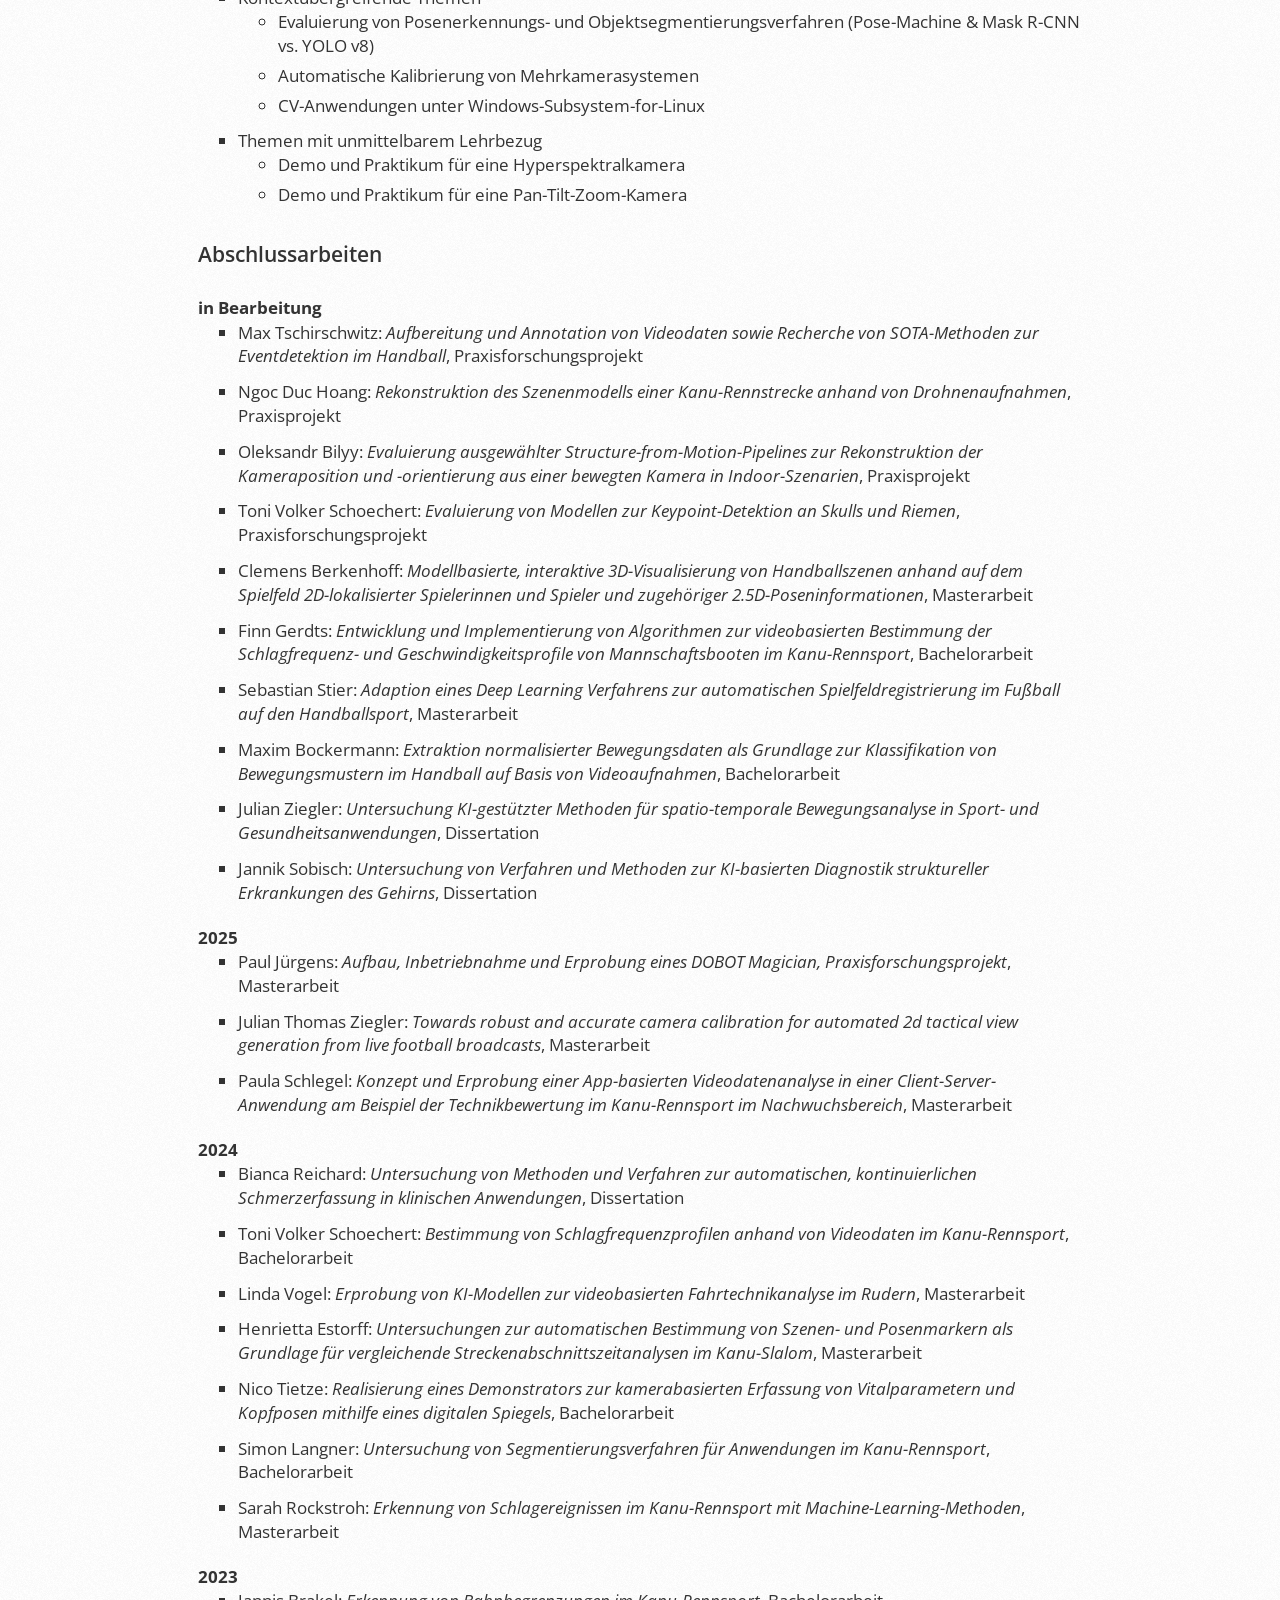
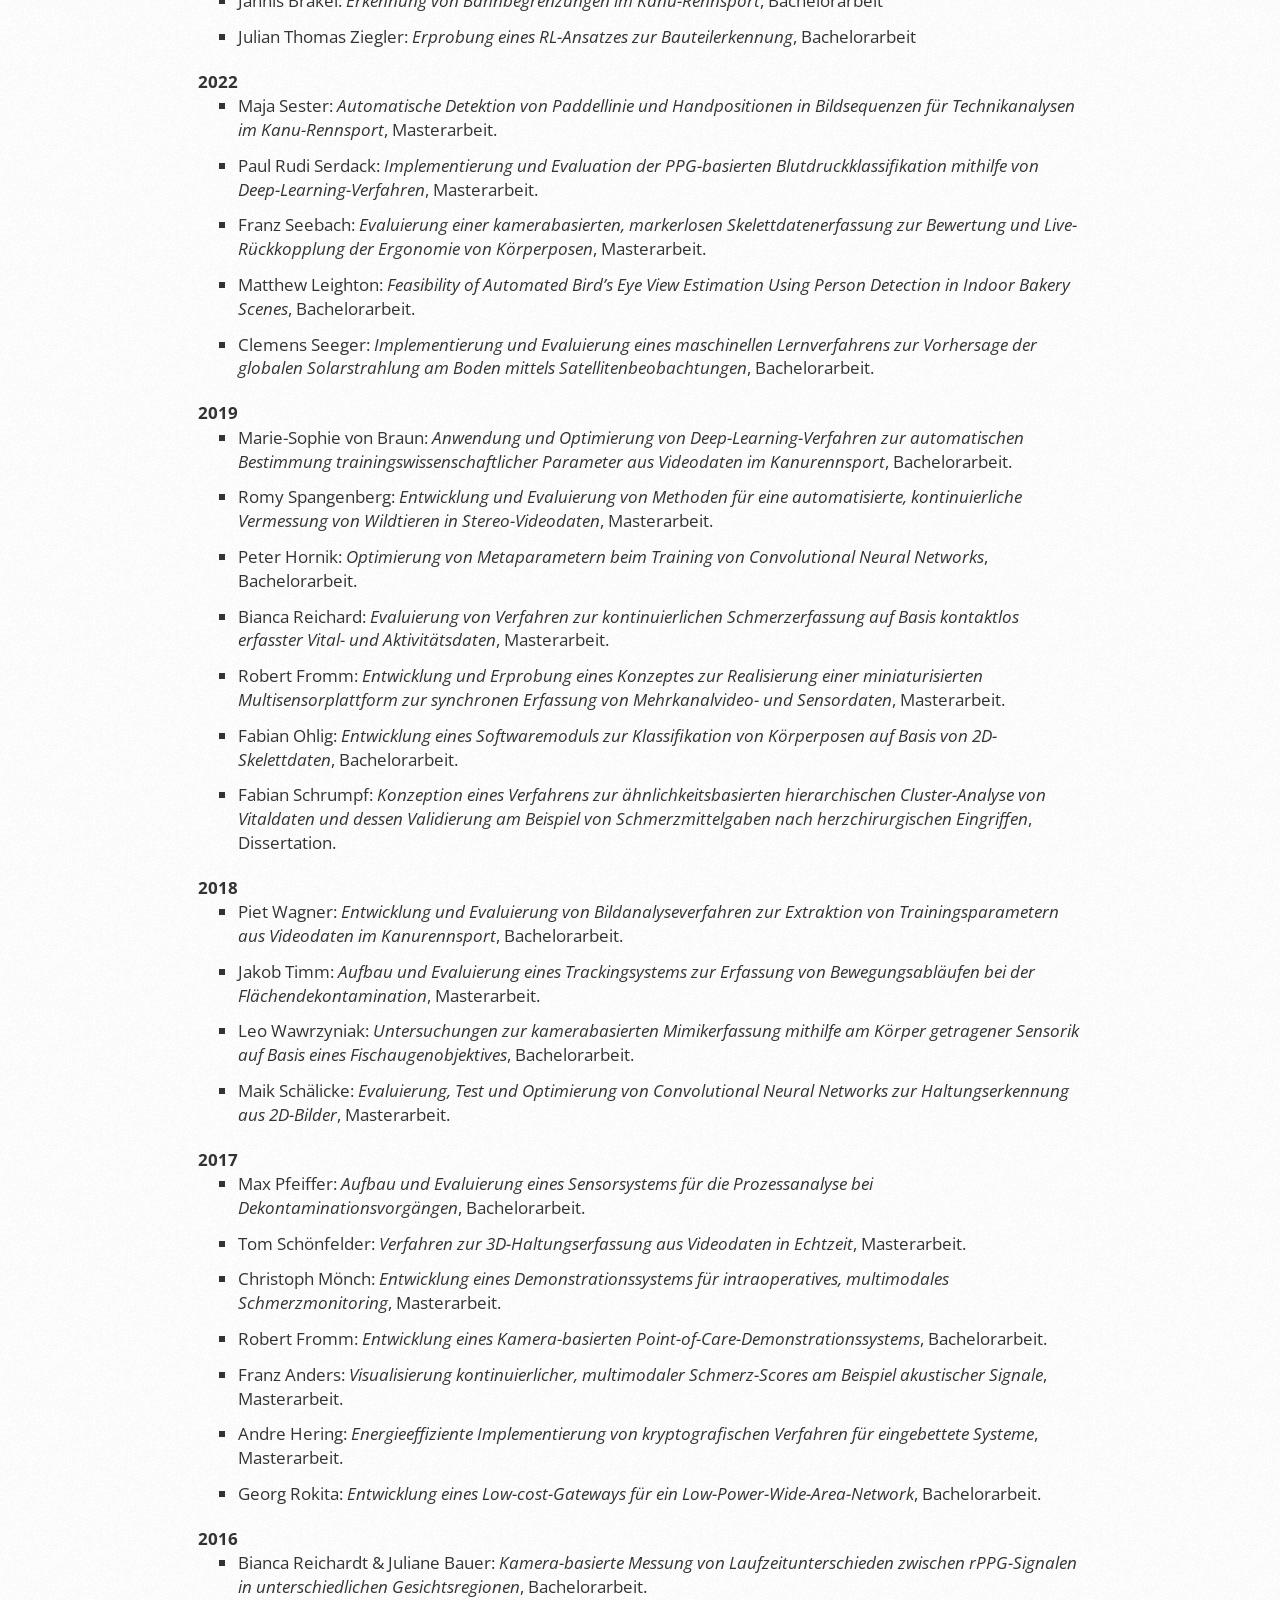
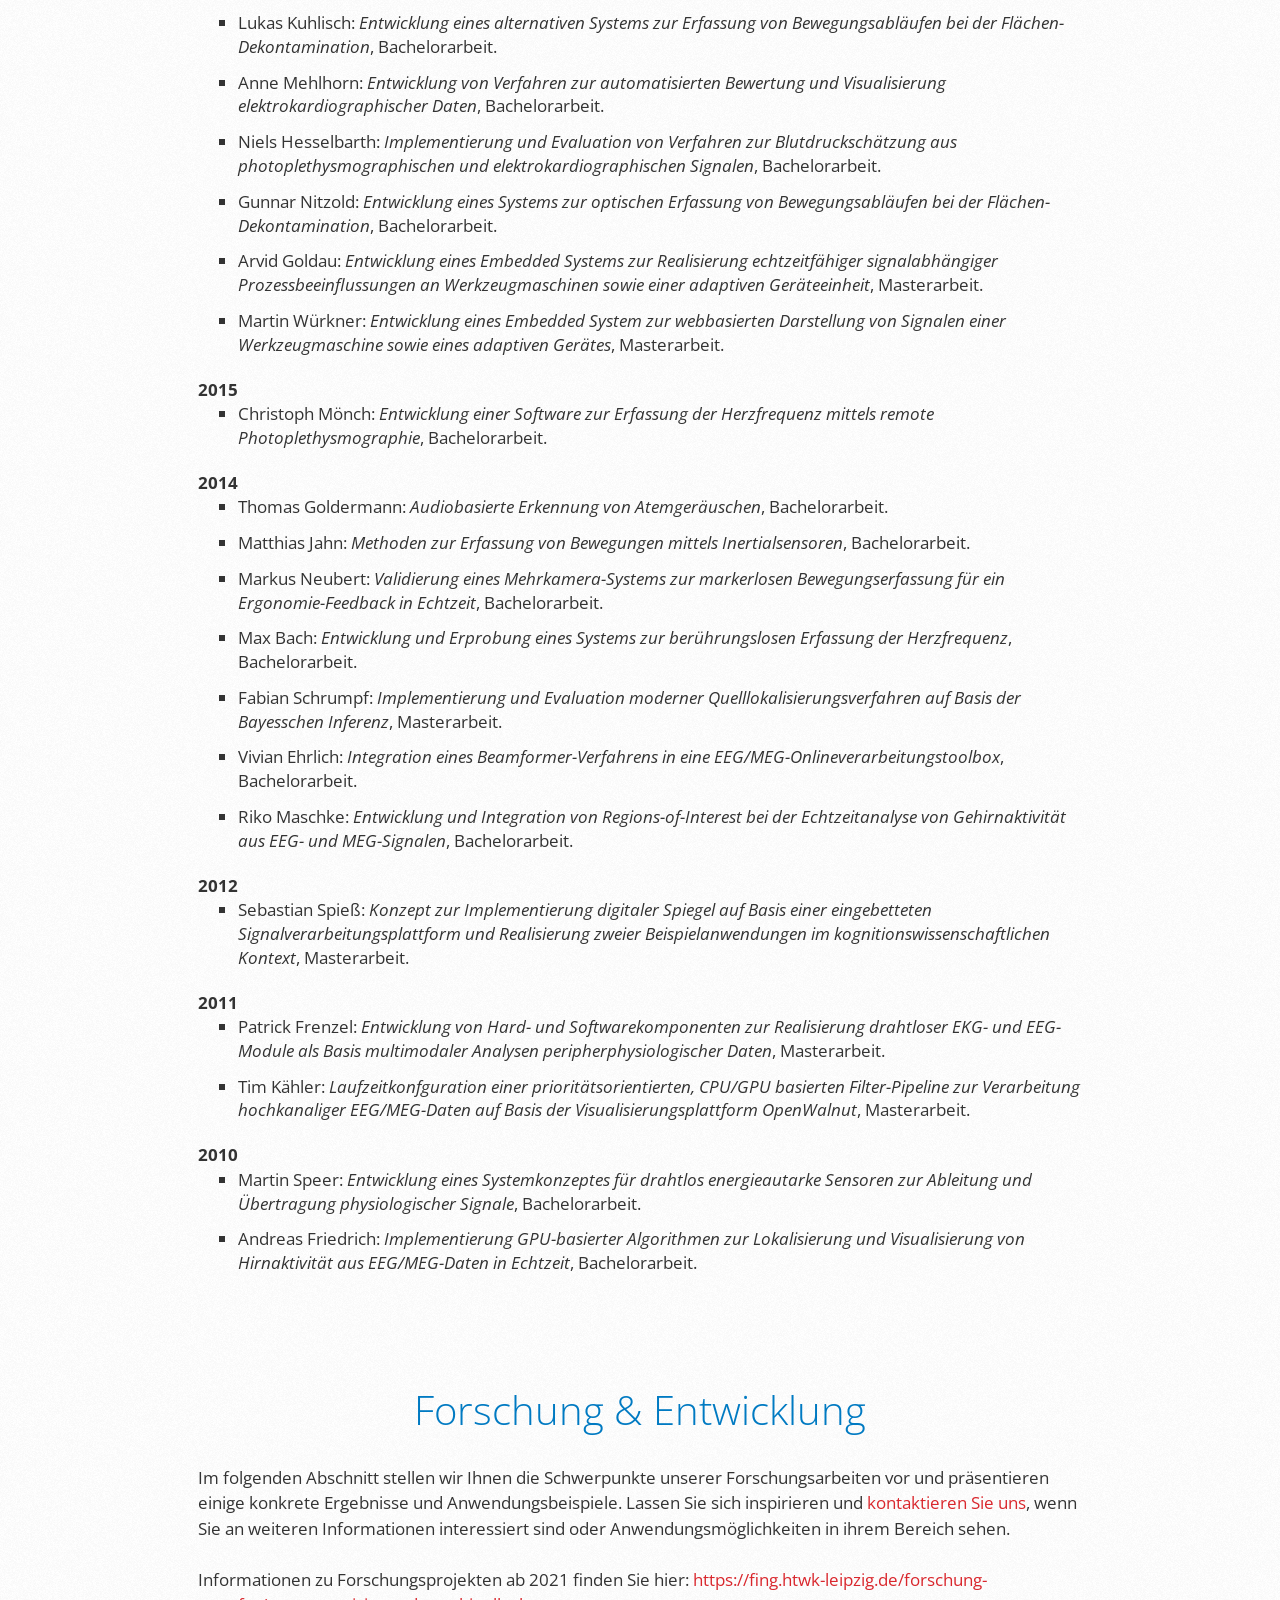
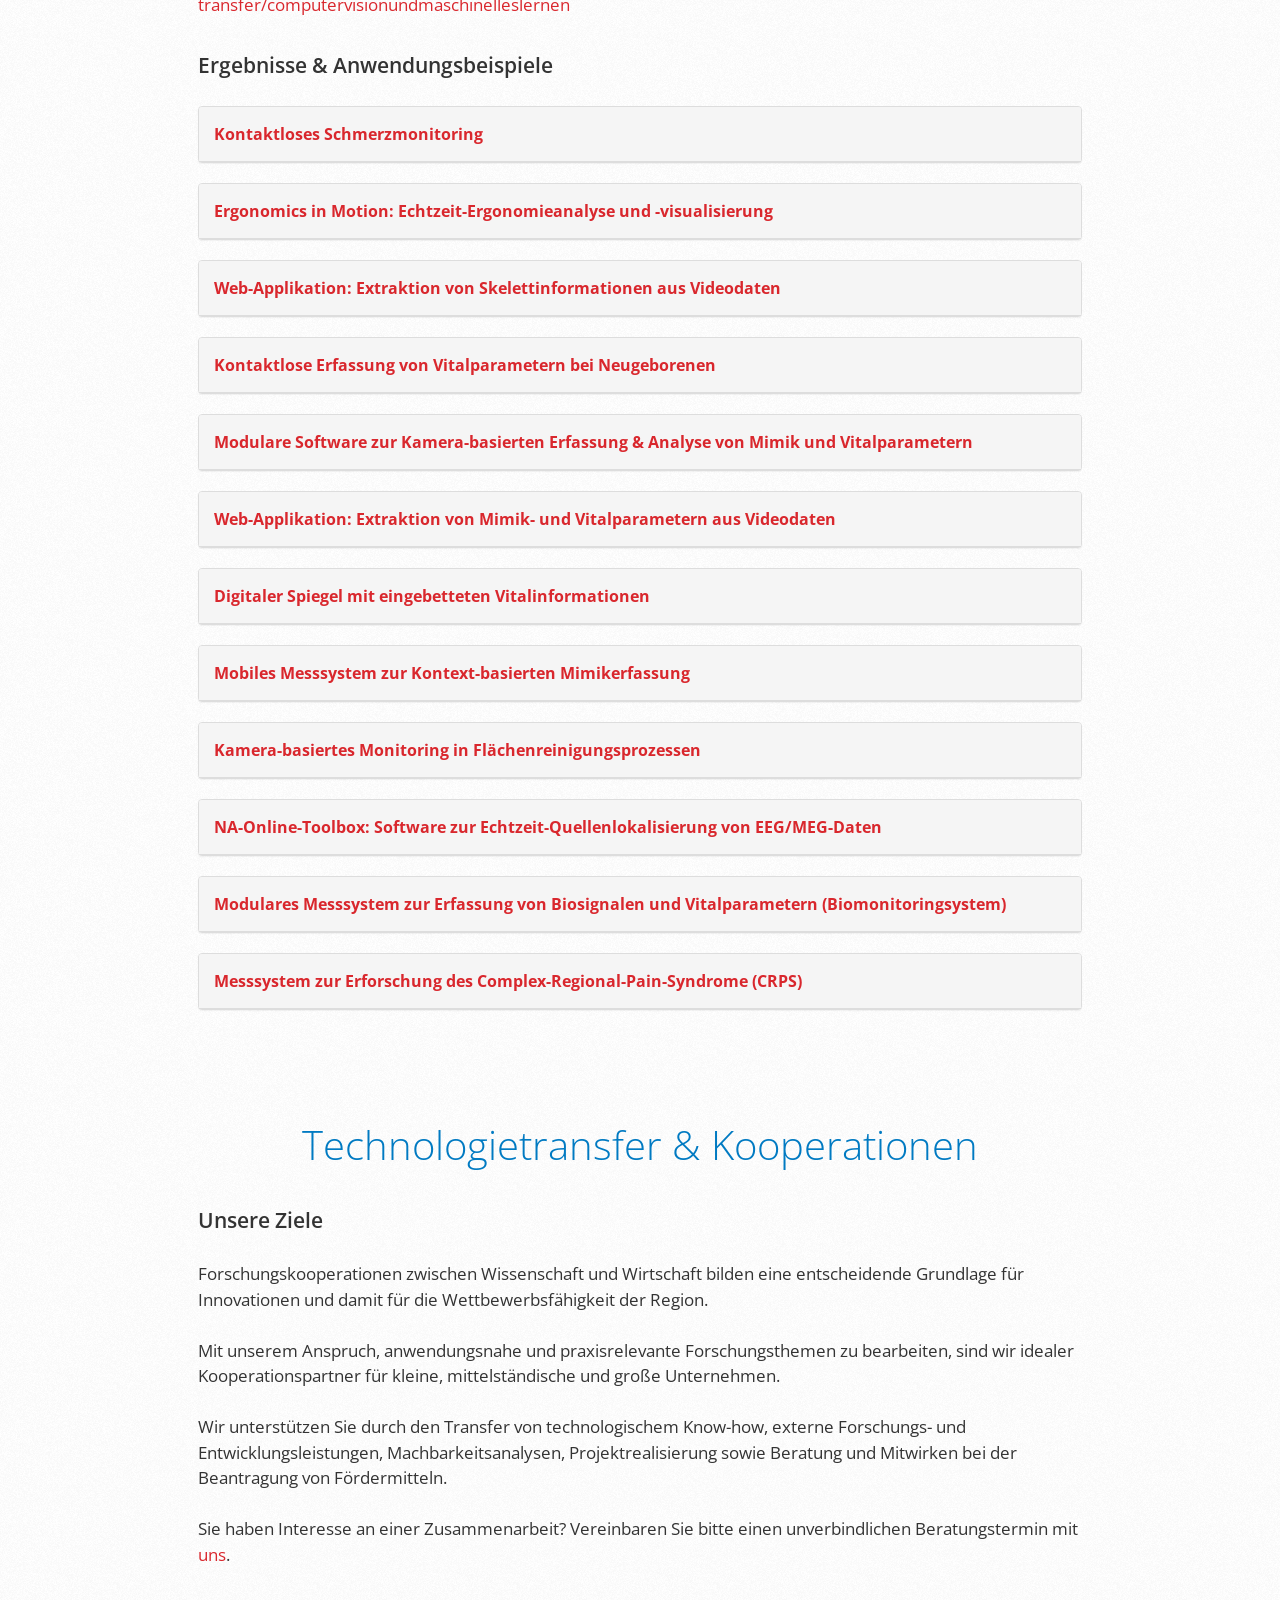
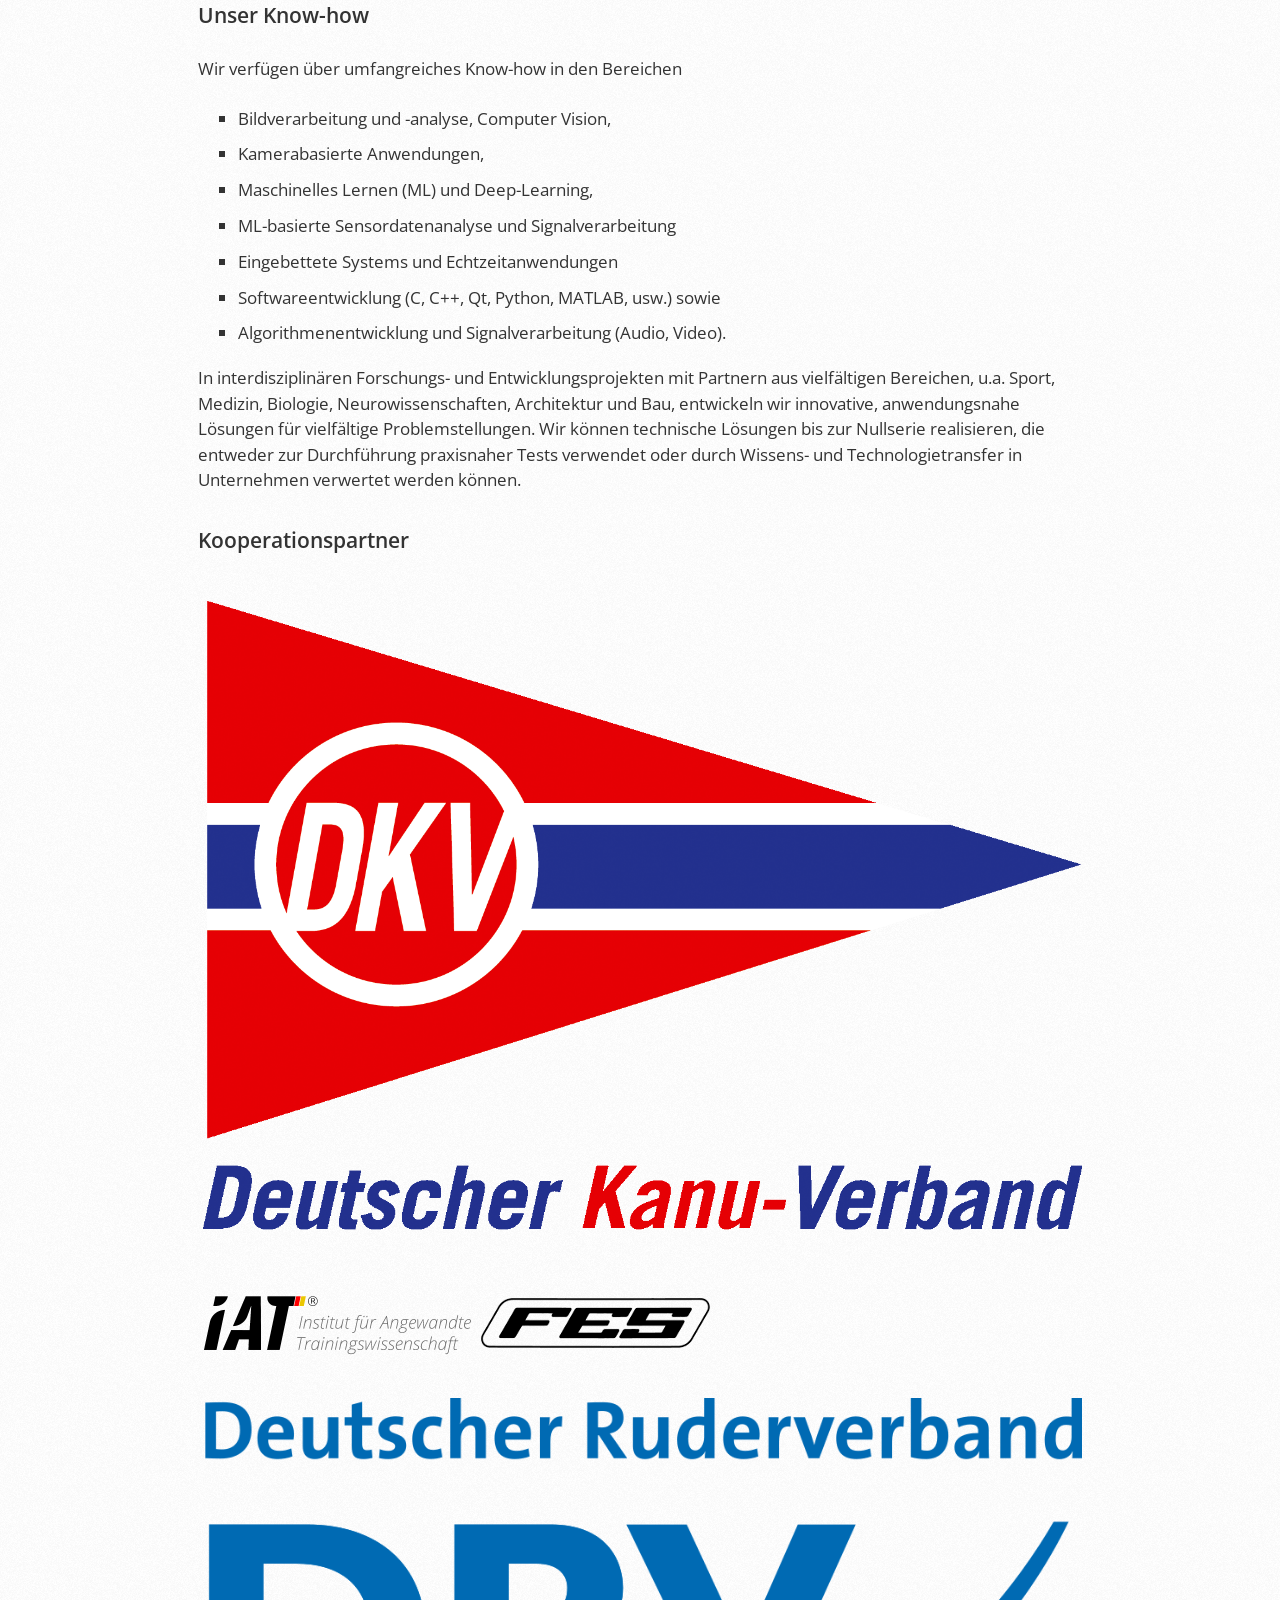
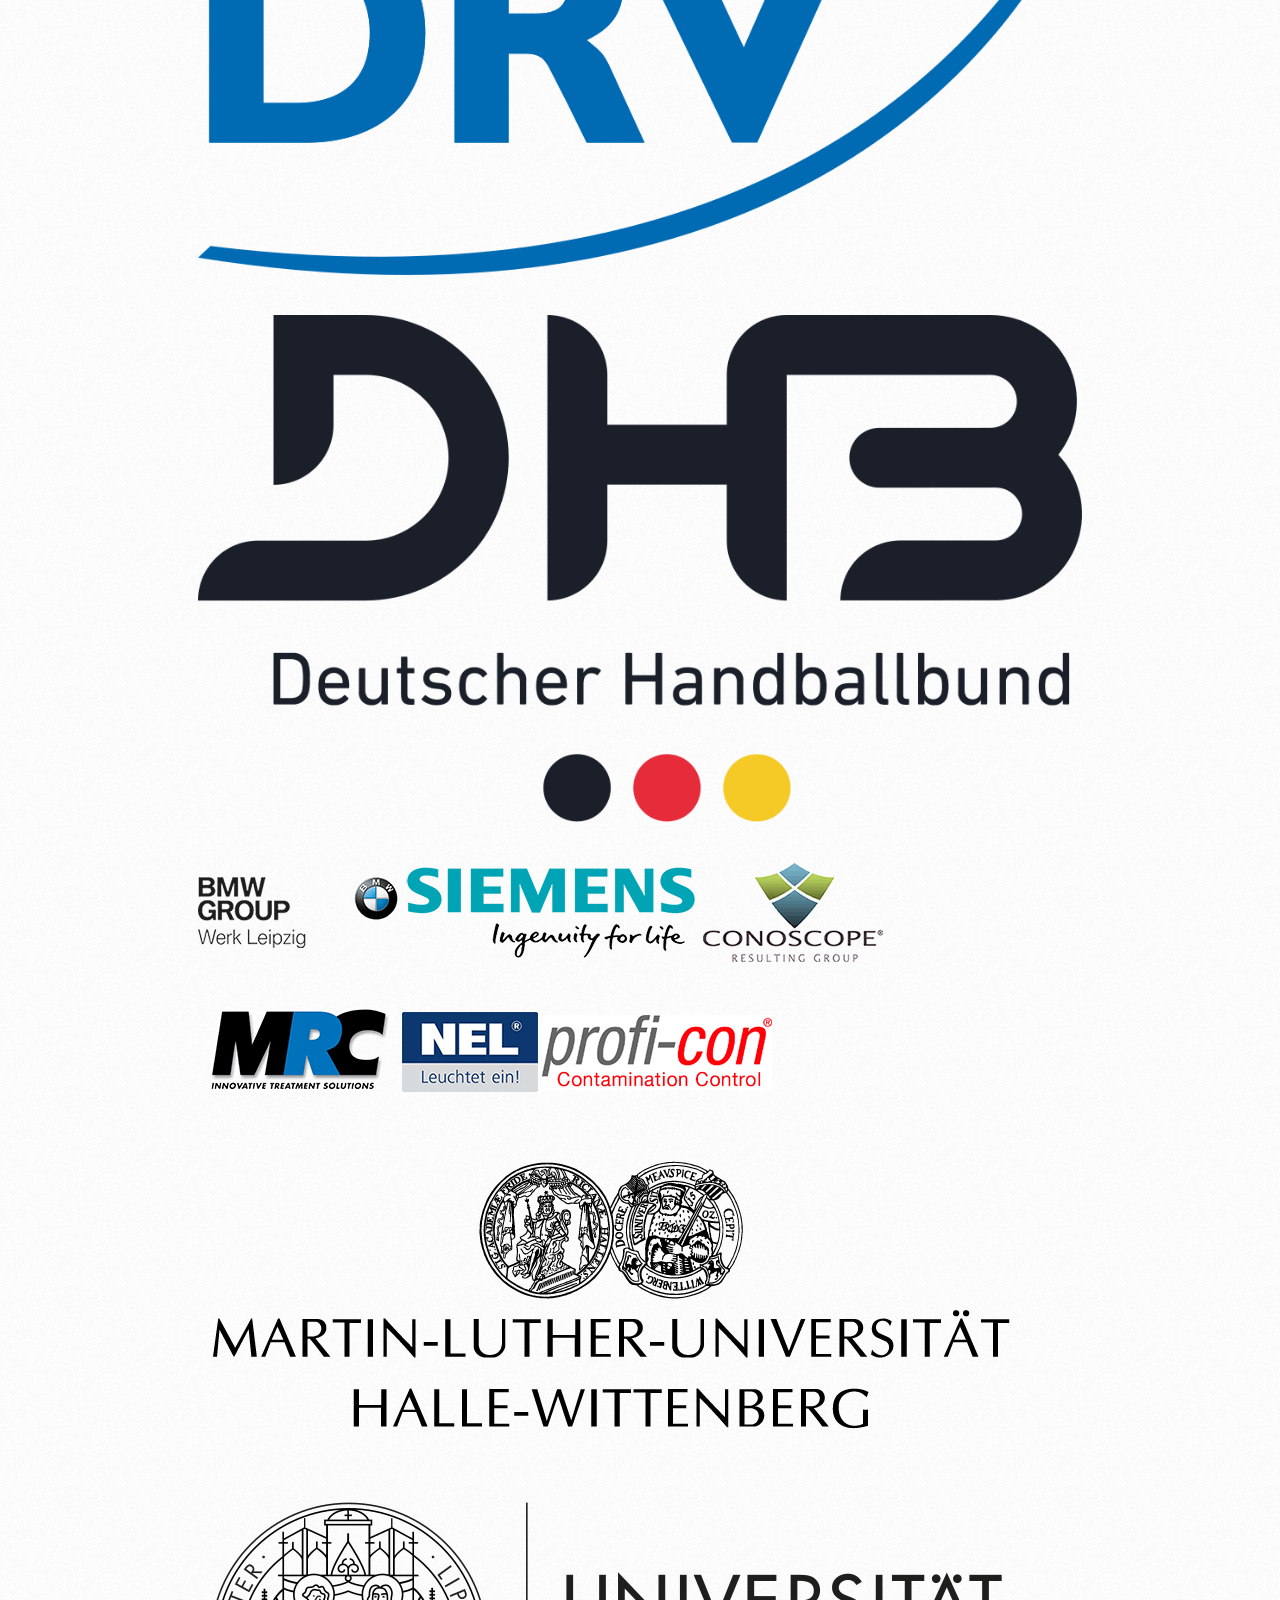
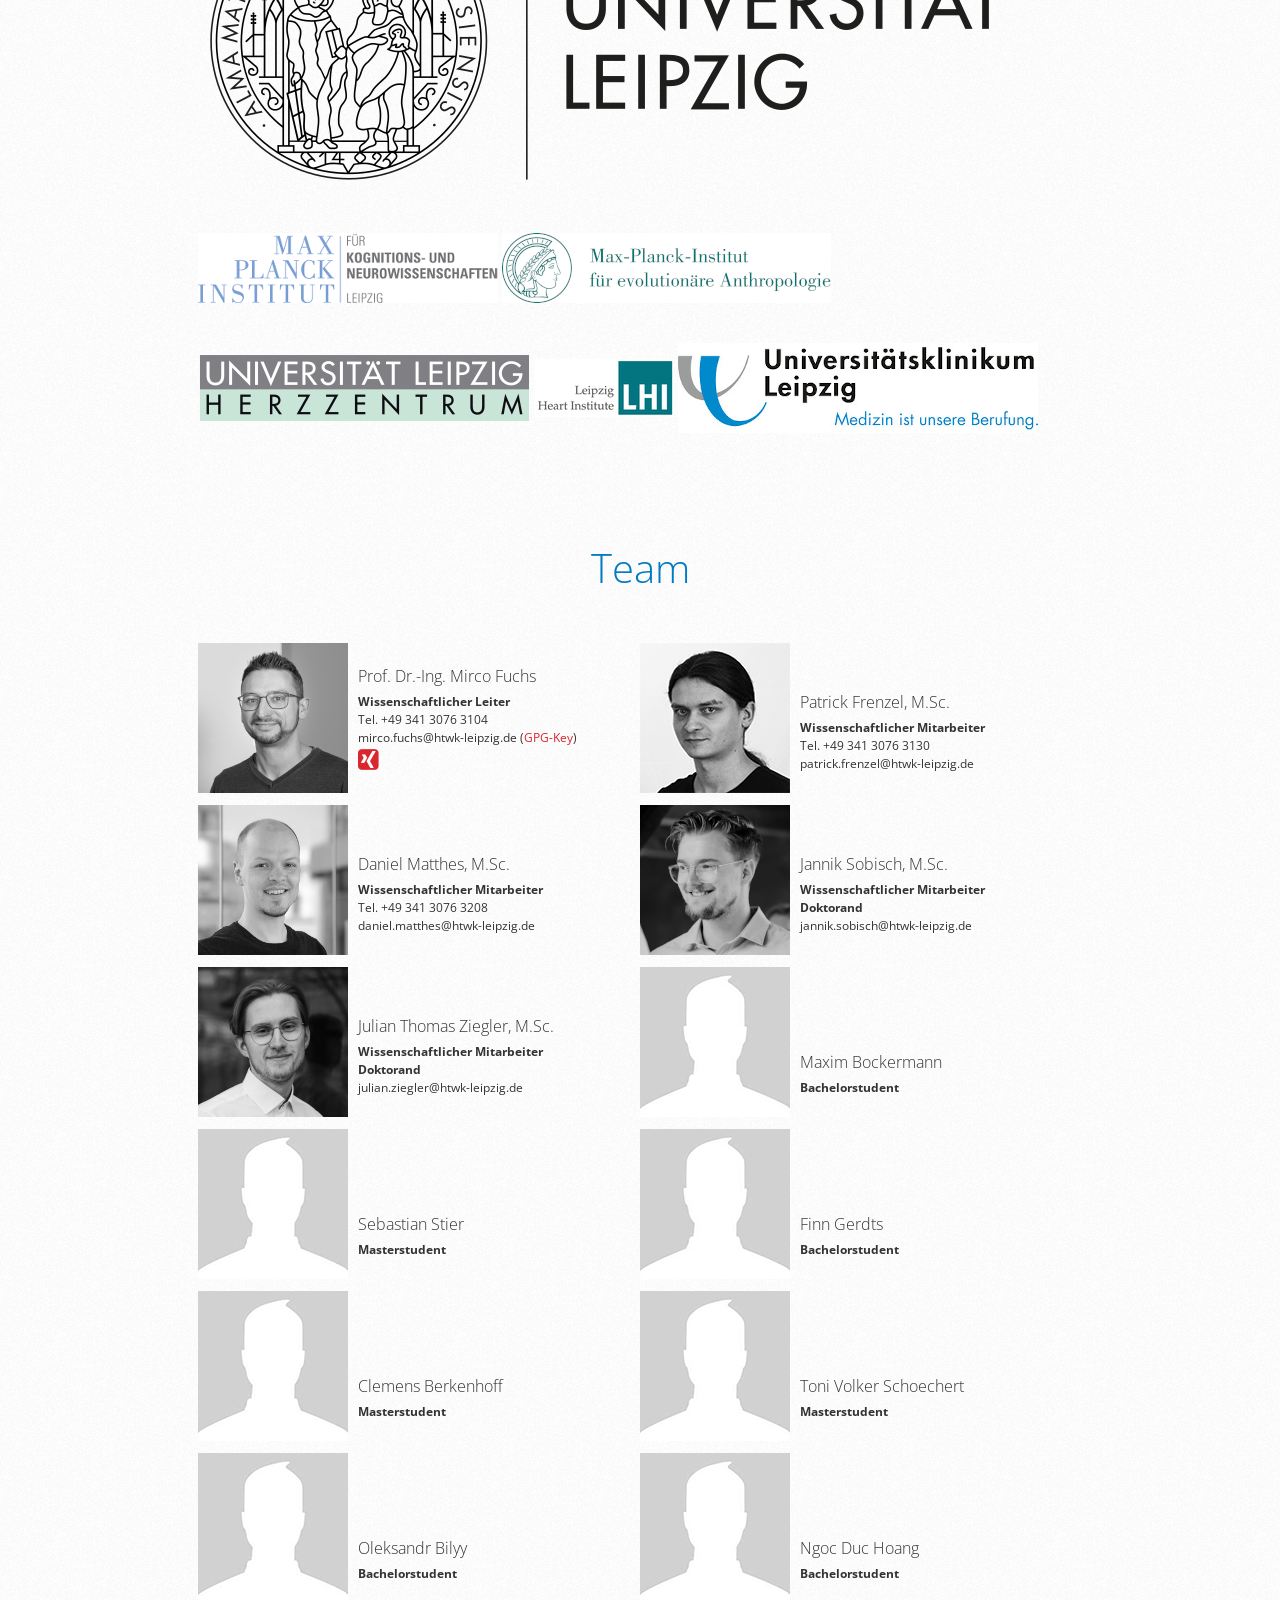
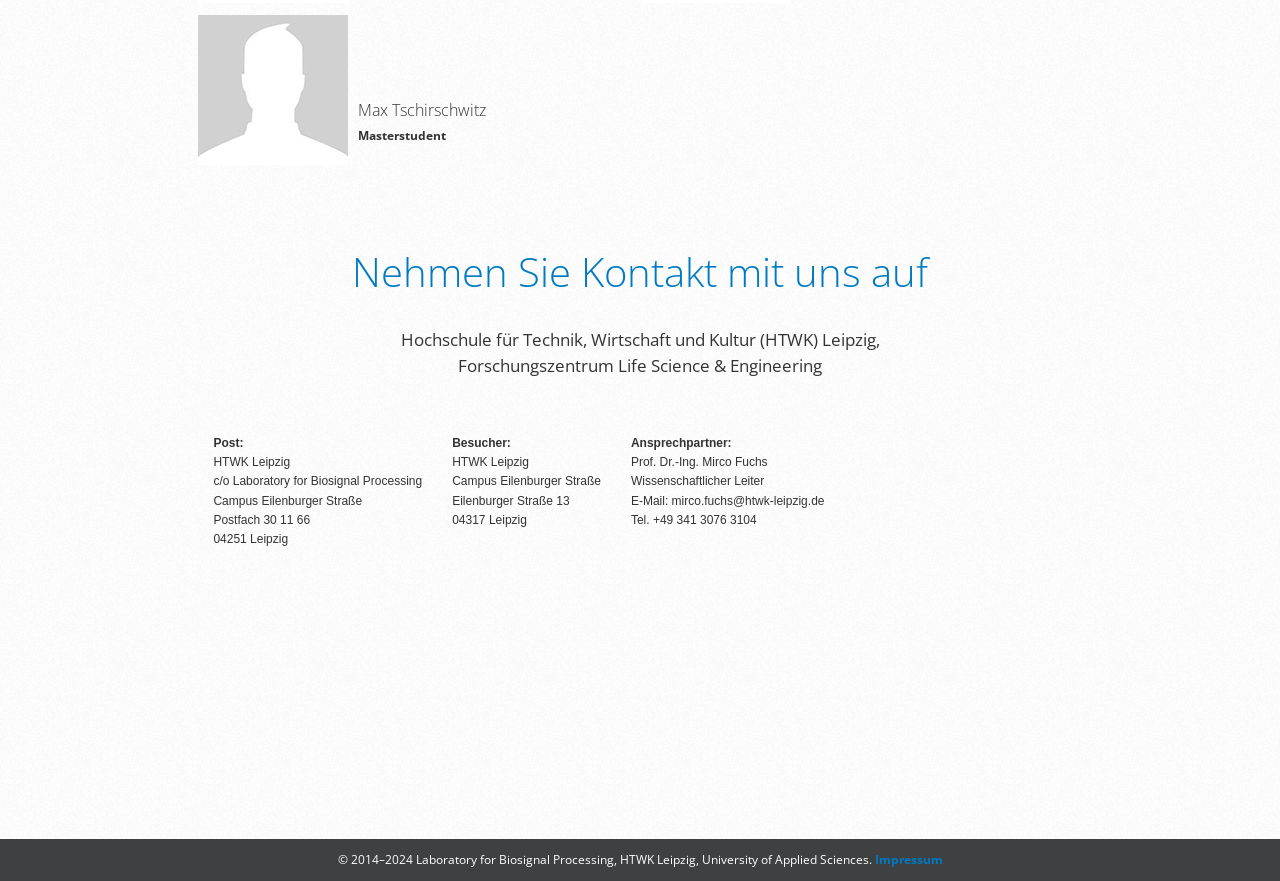
==== commit 5ba9fc53: "Aktualisierung von Abschlussarbeiten" ====
--- a/index.html
+++ b/index.html
@@ -147,6 +147,7 @@
                 <li>Finn Gerdts: <em>Entwicklung und Implementierung von Algorithmen zur videobasierten Bestimmung der Schlagfrequenz- und Geschwindigkeitsprofile von Mannschaftsbooten im Kanu-Rennsport</em>, Bachelorarbeit</li>
                 <li>Sebastian Stier: <em>Adaption eines Deep Learning Verfahrens zur automatischen Spielfeldregistrierung im Fußball auf den Handballsport</em>, Masterarbeit</li>
                 <li>Maxim Bockermann: <em>Extraktion normalisierter Bewegungsdaten als Grundlage zur Klassifikation von Bewegungsmustern im Handball auf Basis von Videoaufnahmen</em>, Bachelorarbeit</li>
+                <li>Julian Ziegler: <em>Untersuchung KI-gestützter Methoden für spatio-temporale Bewegungsanalyse in Sport- und Gesundheitsanwendungen</em>, Dissertation</li>
                 <li>Jannik Sobisch: <em>Untersuchung von Verfahren und Methoden zur KI-basierten Diagnostik struktureller Erkrankungen des Gehirns</em>, Dissertation</li>
             </ul>
 
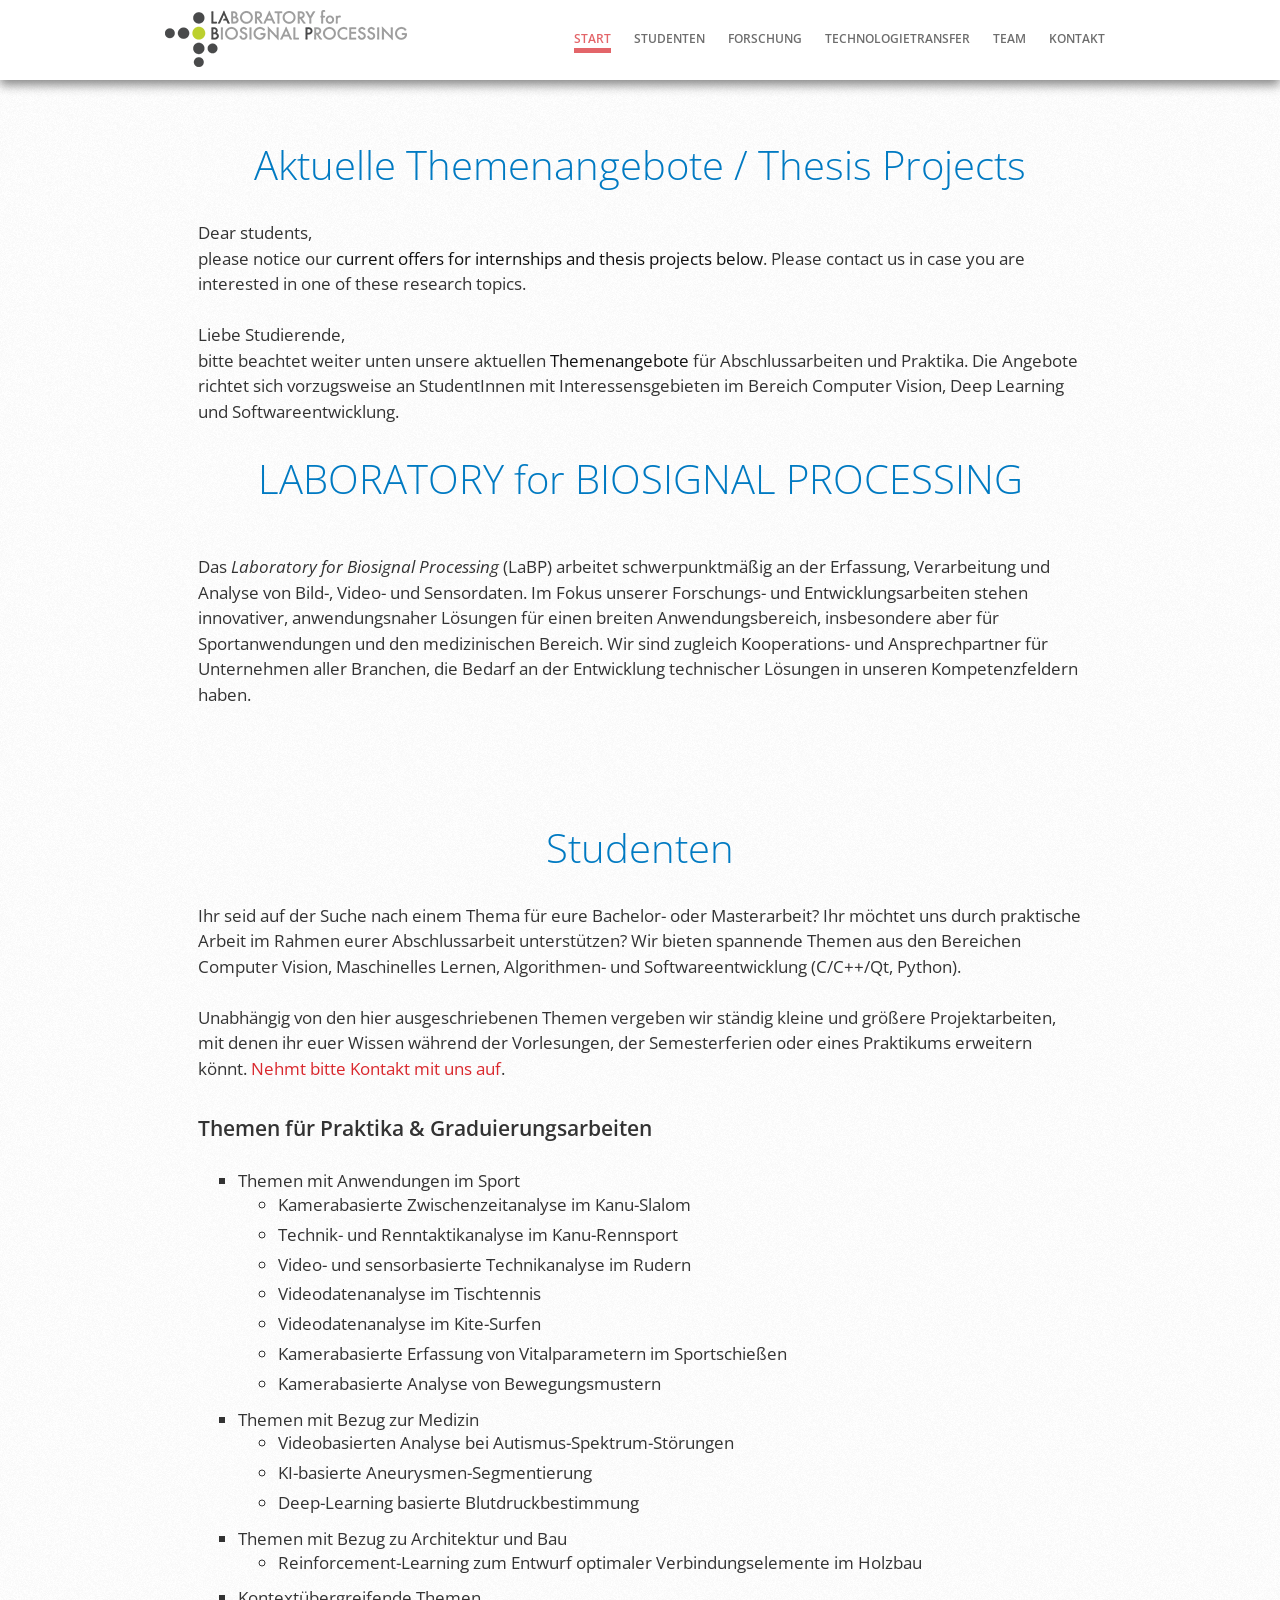
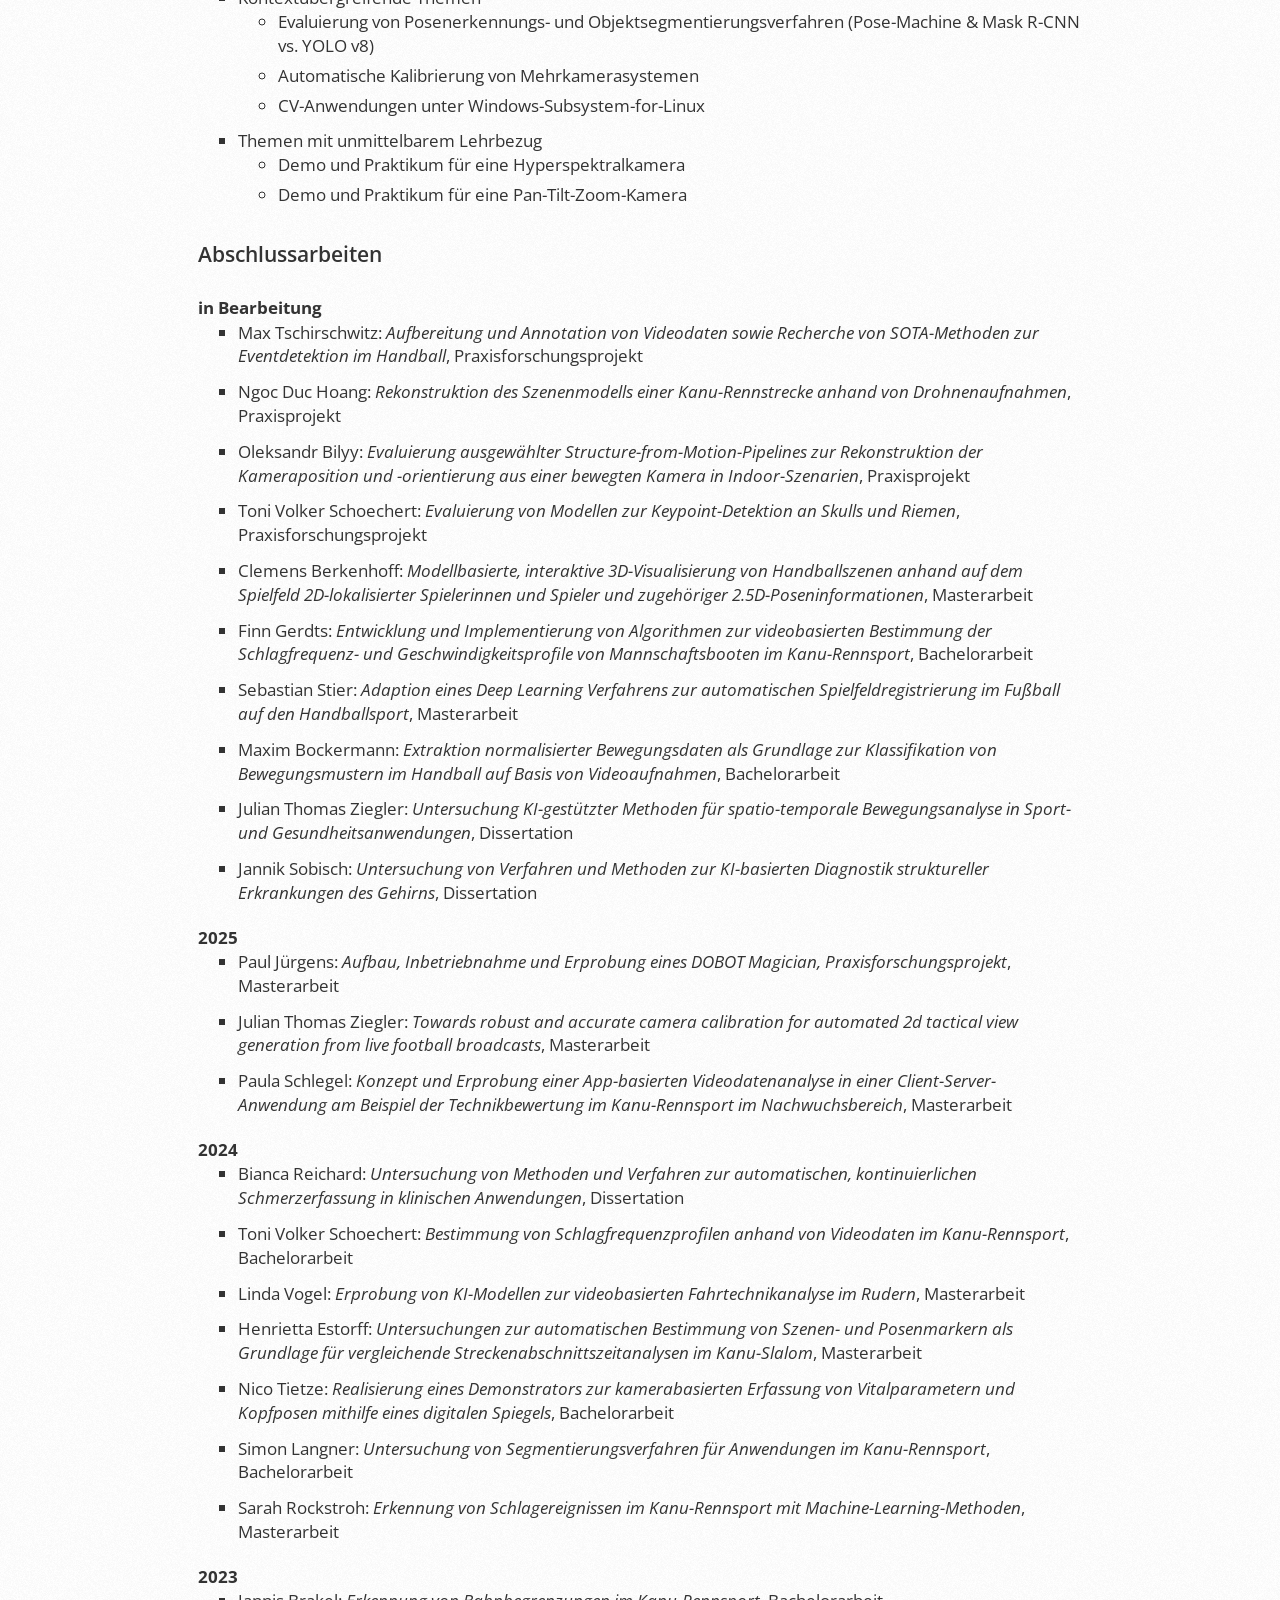
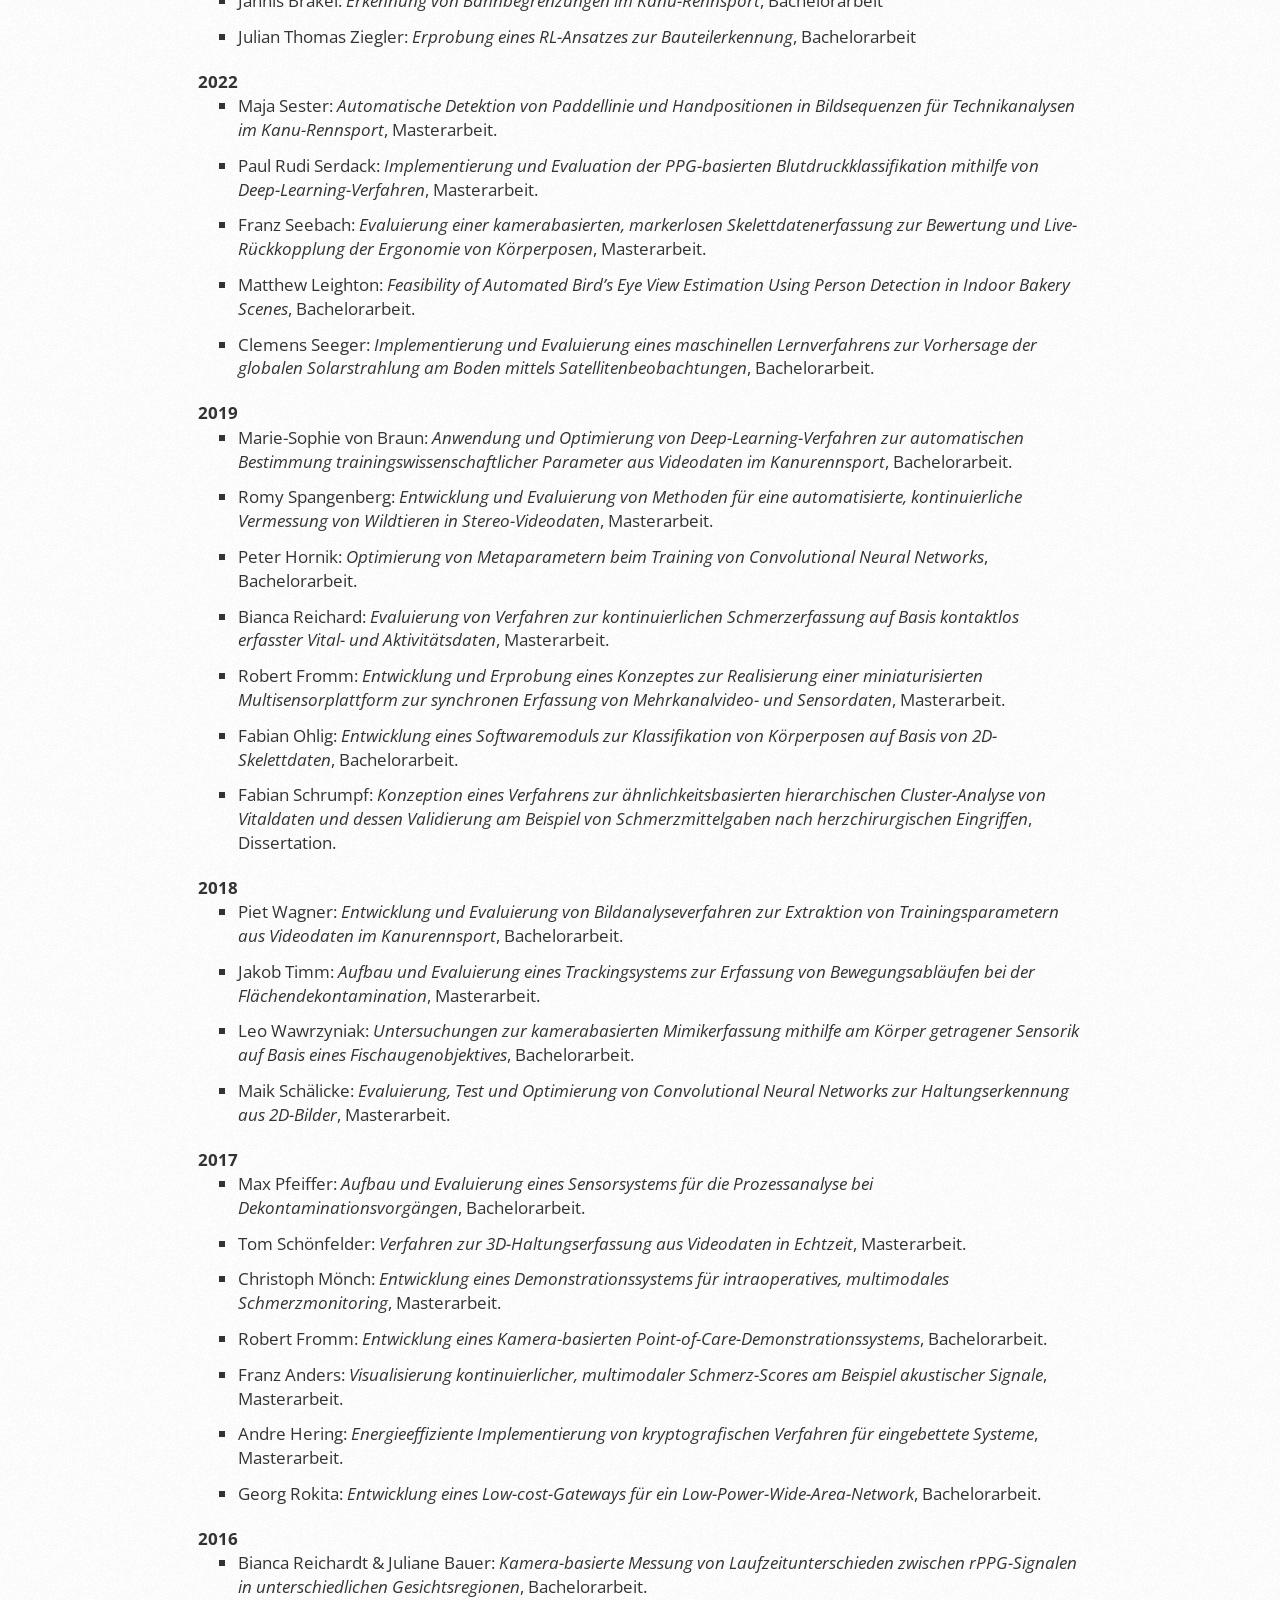
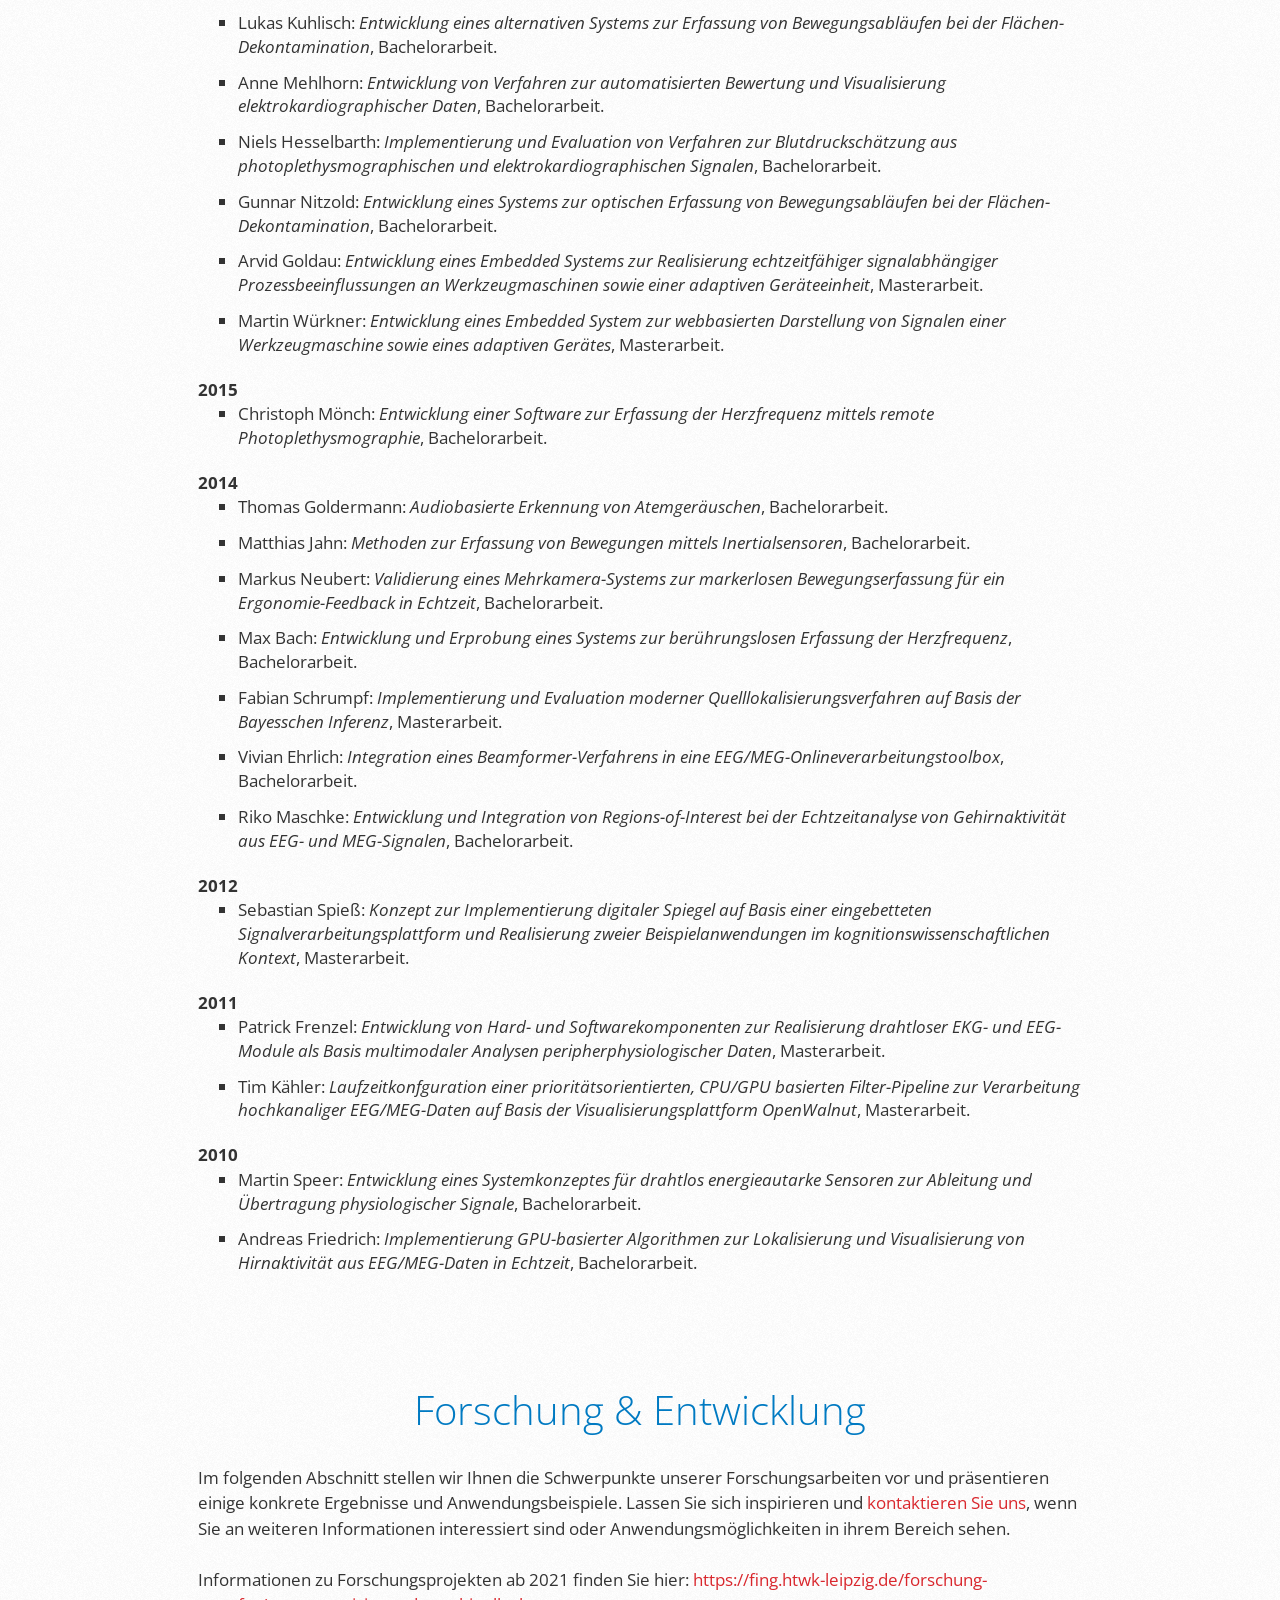
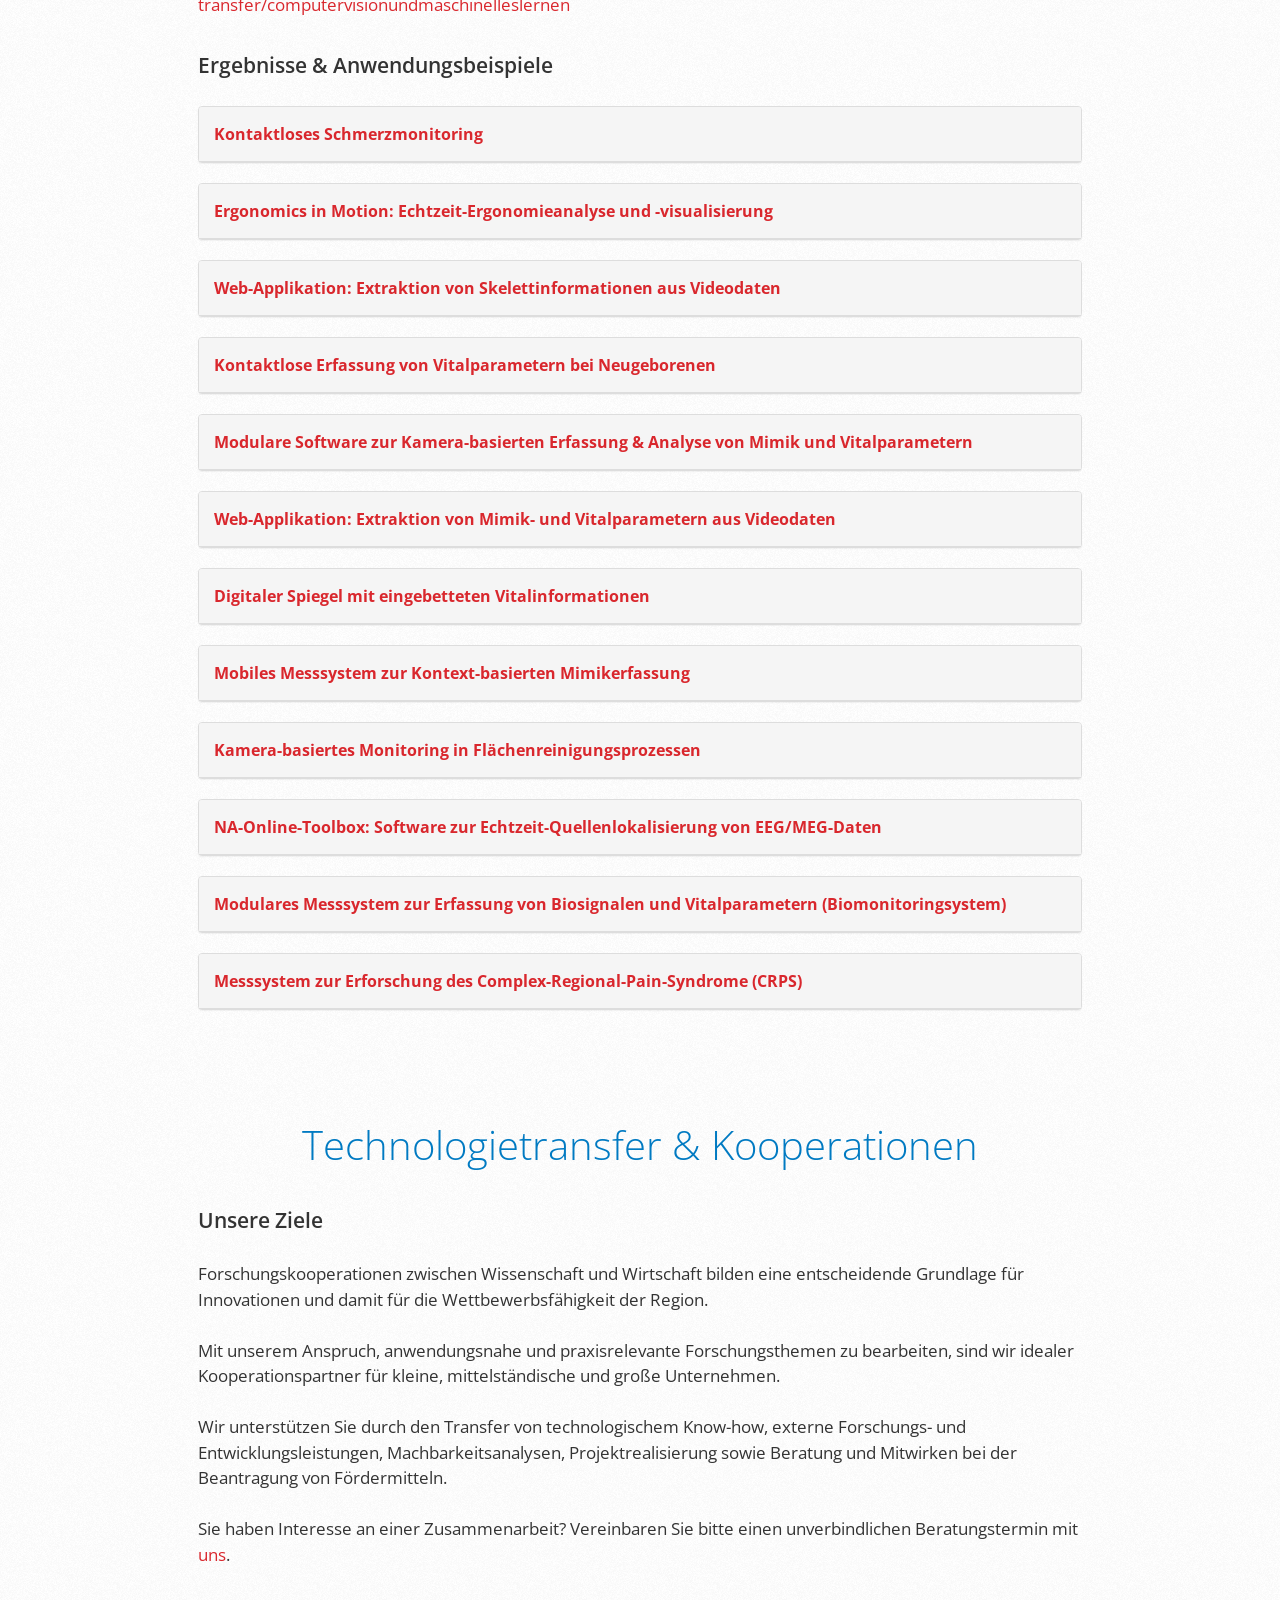
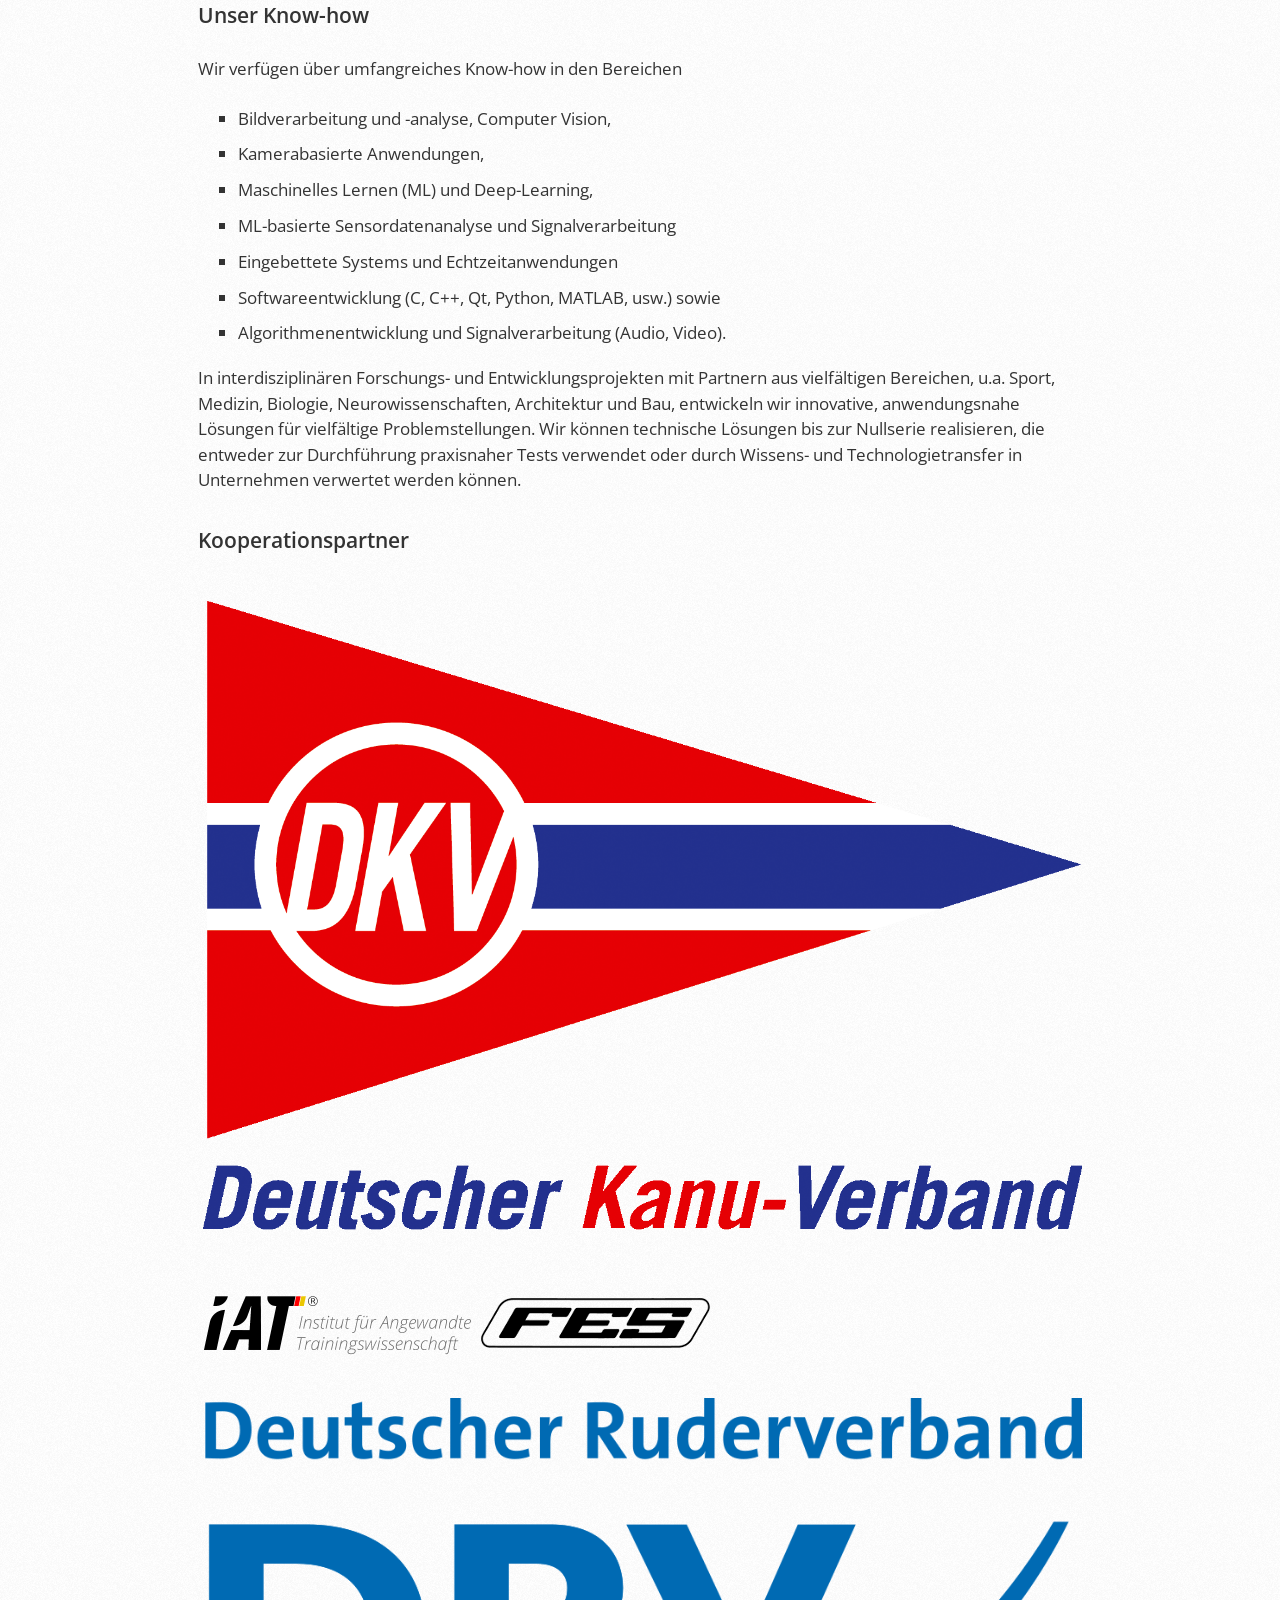
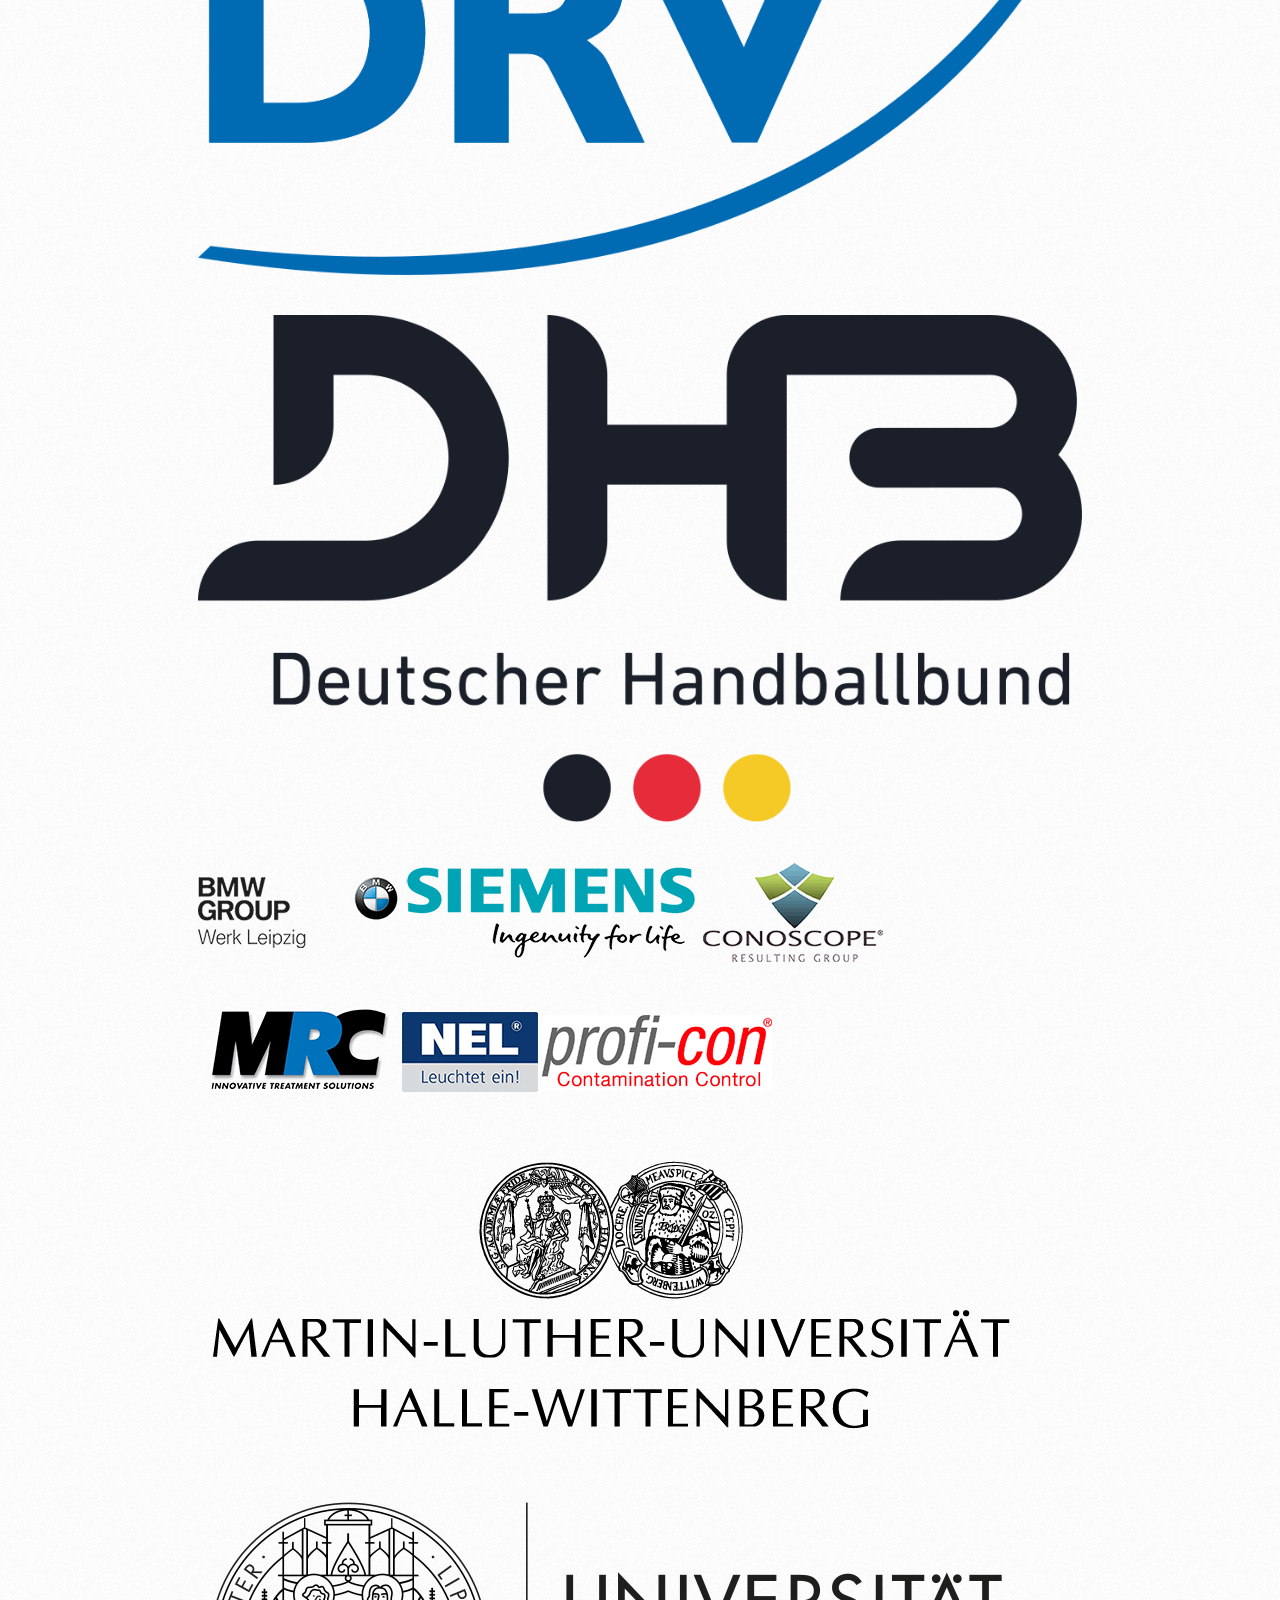
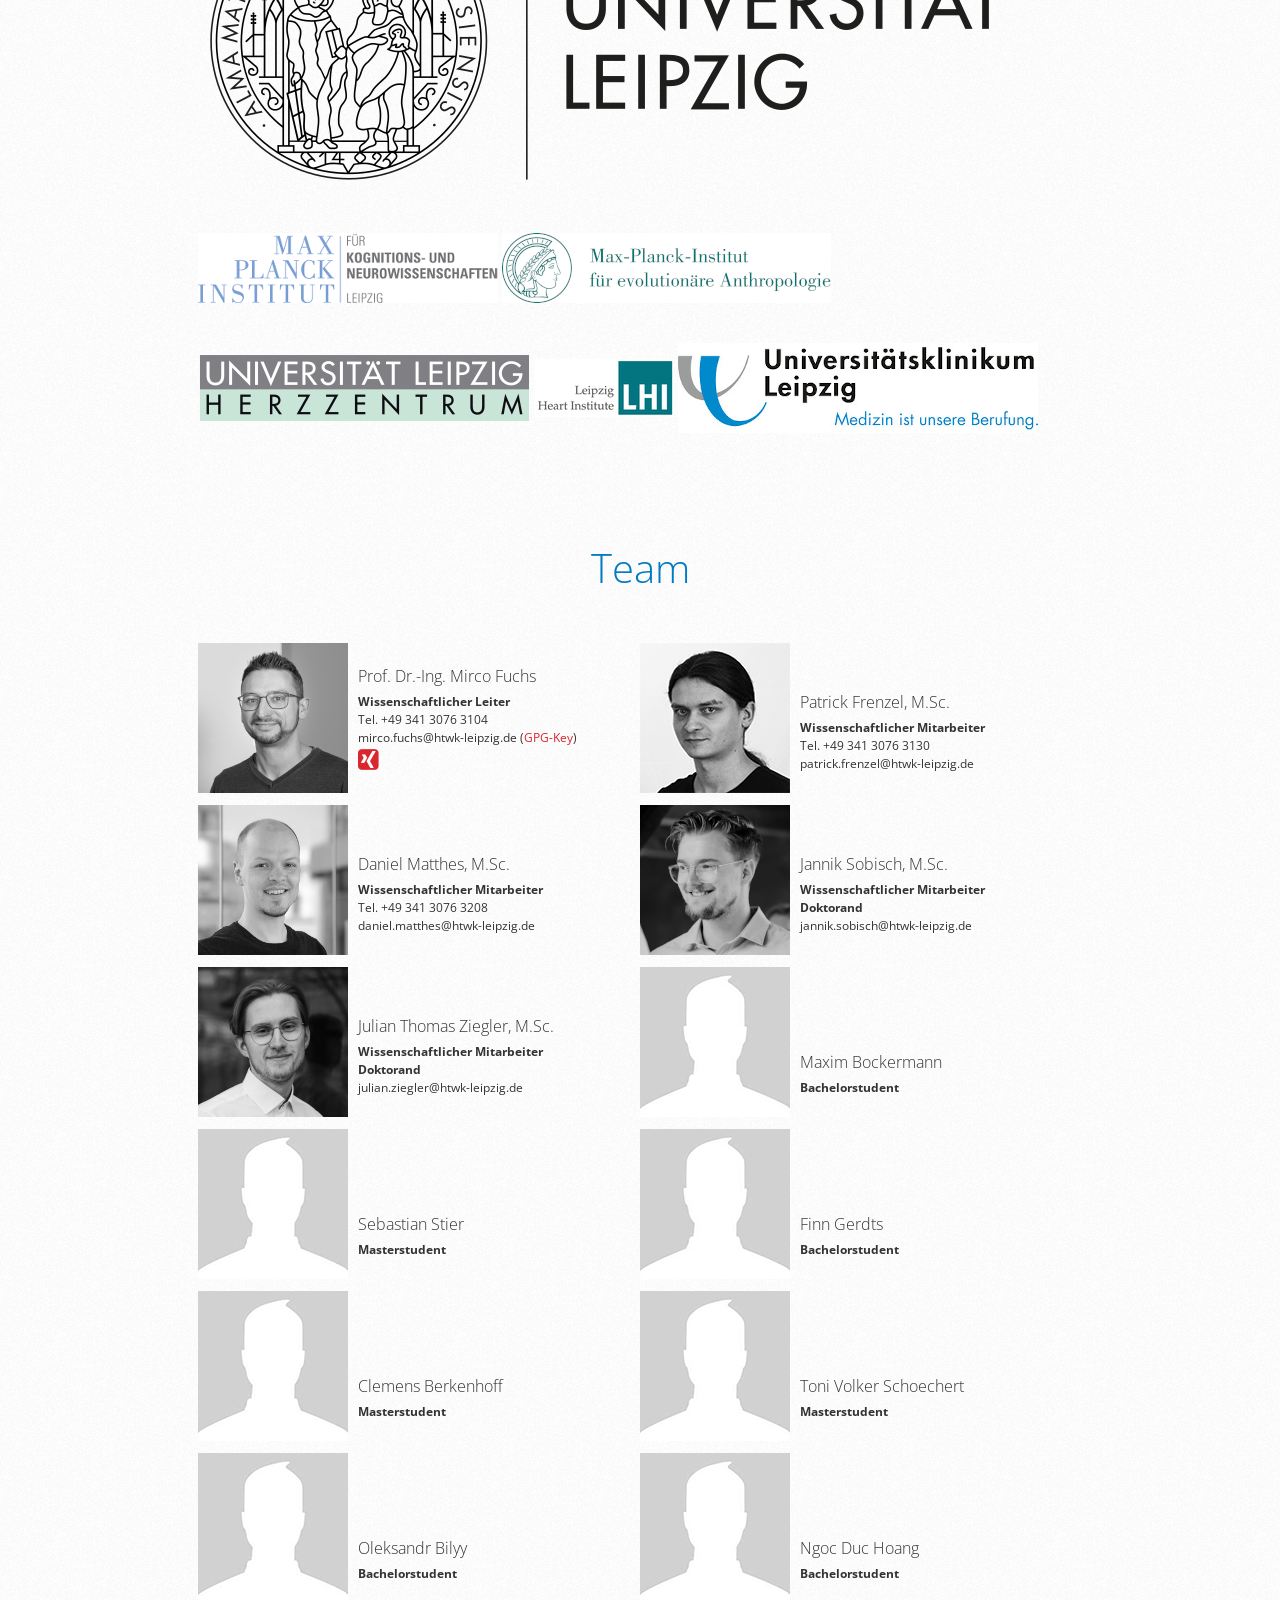
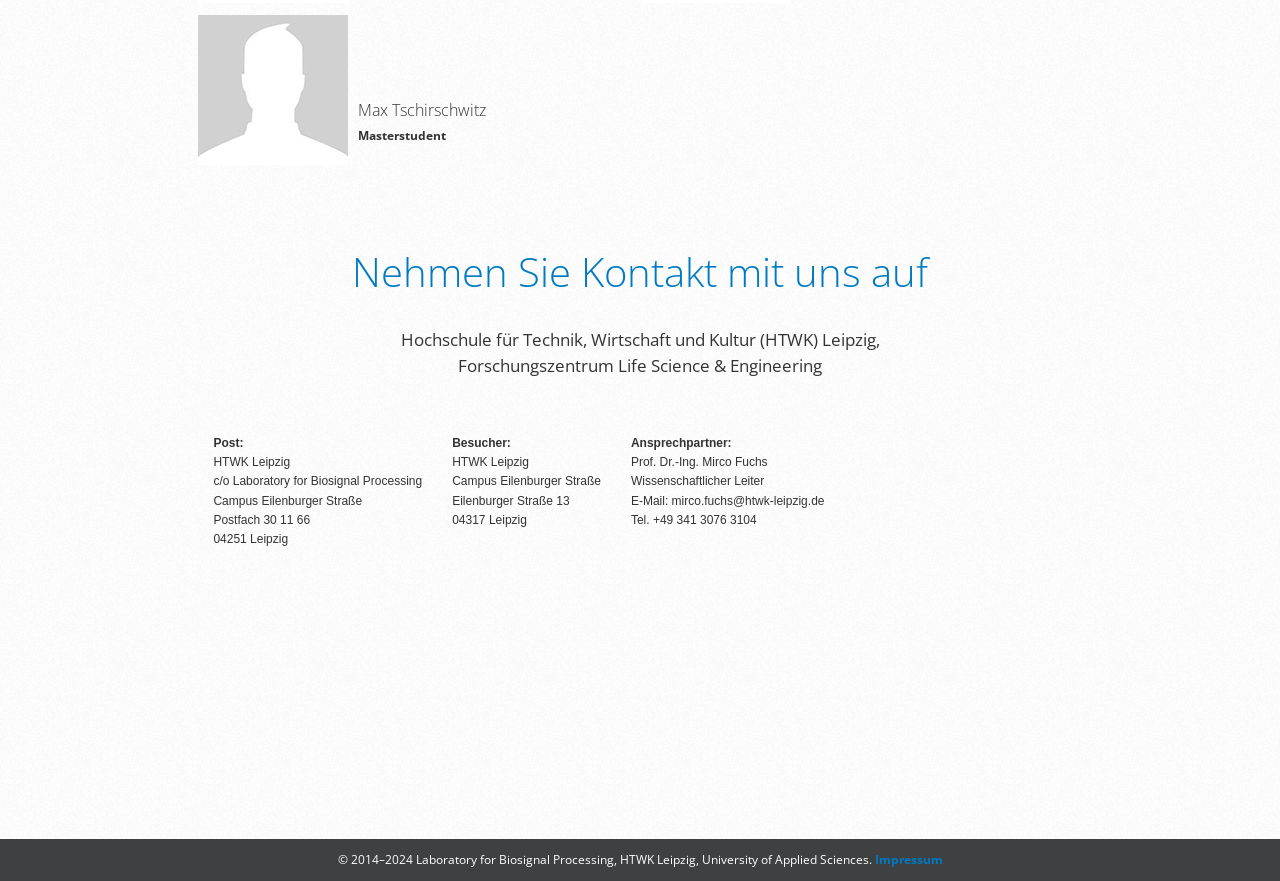
==== commit ebf3be6f: "Aktualisierung von Abschlussarbeiten" ====
--- a/index.html
+++ b/index.html
@@ -147,7 +147,7 @@
                 <li>Finn Gerdts: <em>Entwicklung und Implementierung von Algorithmen zur videobasierten Bestimmung der Schlagfrequenz- und Geschwindigkeitsprofile von Mannschaftsbooten im Kanu-Rennsport</em>, Bachelorarbeit</li>
                 <li>Sebastian Stier: <em>Adaption eines Deep Learning Verfahrens zur automatischen Spielfeldregistrierung im Fußball auf den Handballsport</em>, Masterarbeit</li>
                 <li>Maxim Bockermann: <em>Extraktion normalisierter Bewegungsdaten als Grundlage zur Klassifikation von Bewegungsmustern im Handball auf Basis von Videoaufnahmen</em>, Bachelorarbeit</li>
-                <li>Julian Ziegler: <em>Untersuchung KI-gestützter Methoden für spatio-temporale Bewegungsanalyse in Sport- und Gesundheitsanwendungen</em>, Dissertation</li>
+                <li>Julian Thomas Ziegler: <em>Untersuchung KI-gestützter Methoden für spatio-temporale Bewegungsanalyse in Sport- und Gesundheitsanwendungen</em>, Dissertation</li>
                 <li>Jannik Sobisch: <em>Untersuchung von Verfahren und Methoden zur KI-basierten Diagnostik struktureller Erkrankungen des Gehirns</em>, Dissertation</li>
             </ul>
 
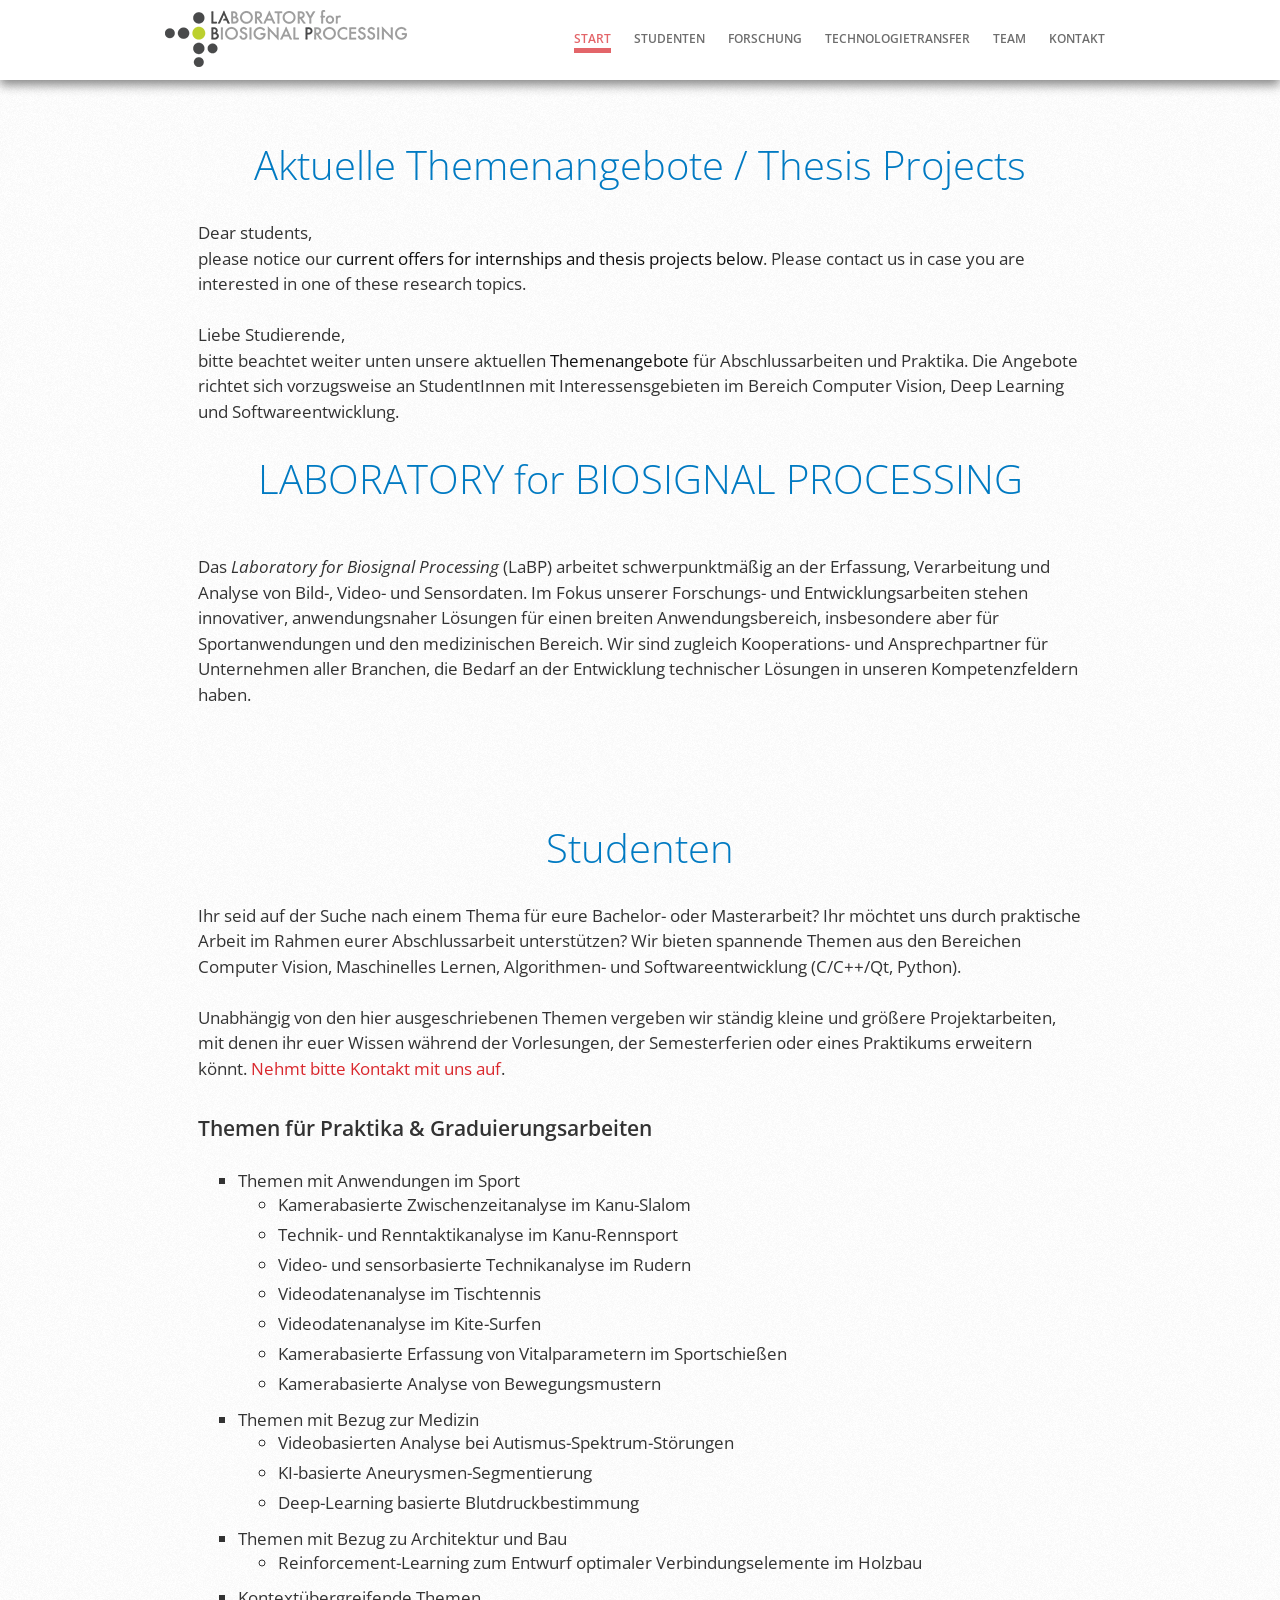
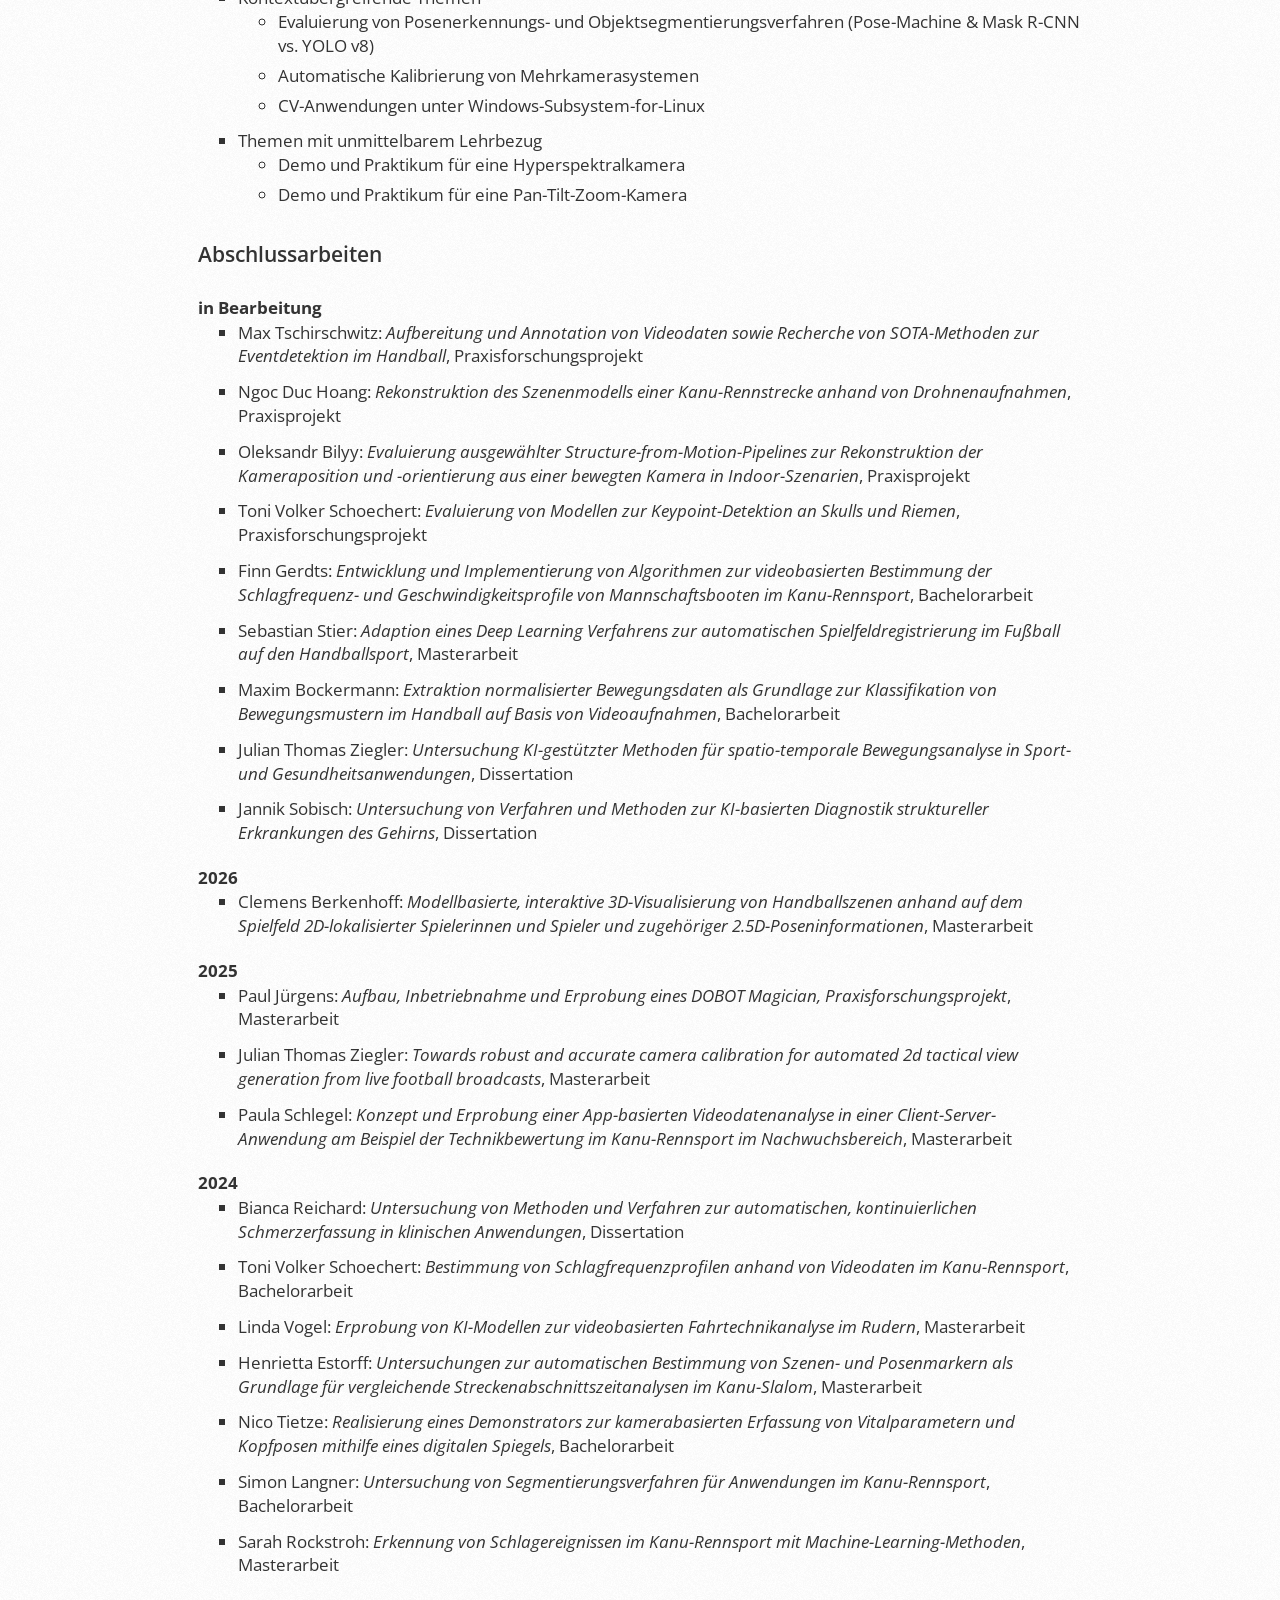
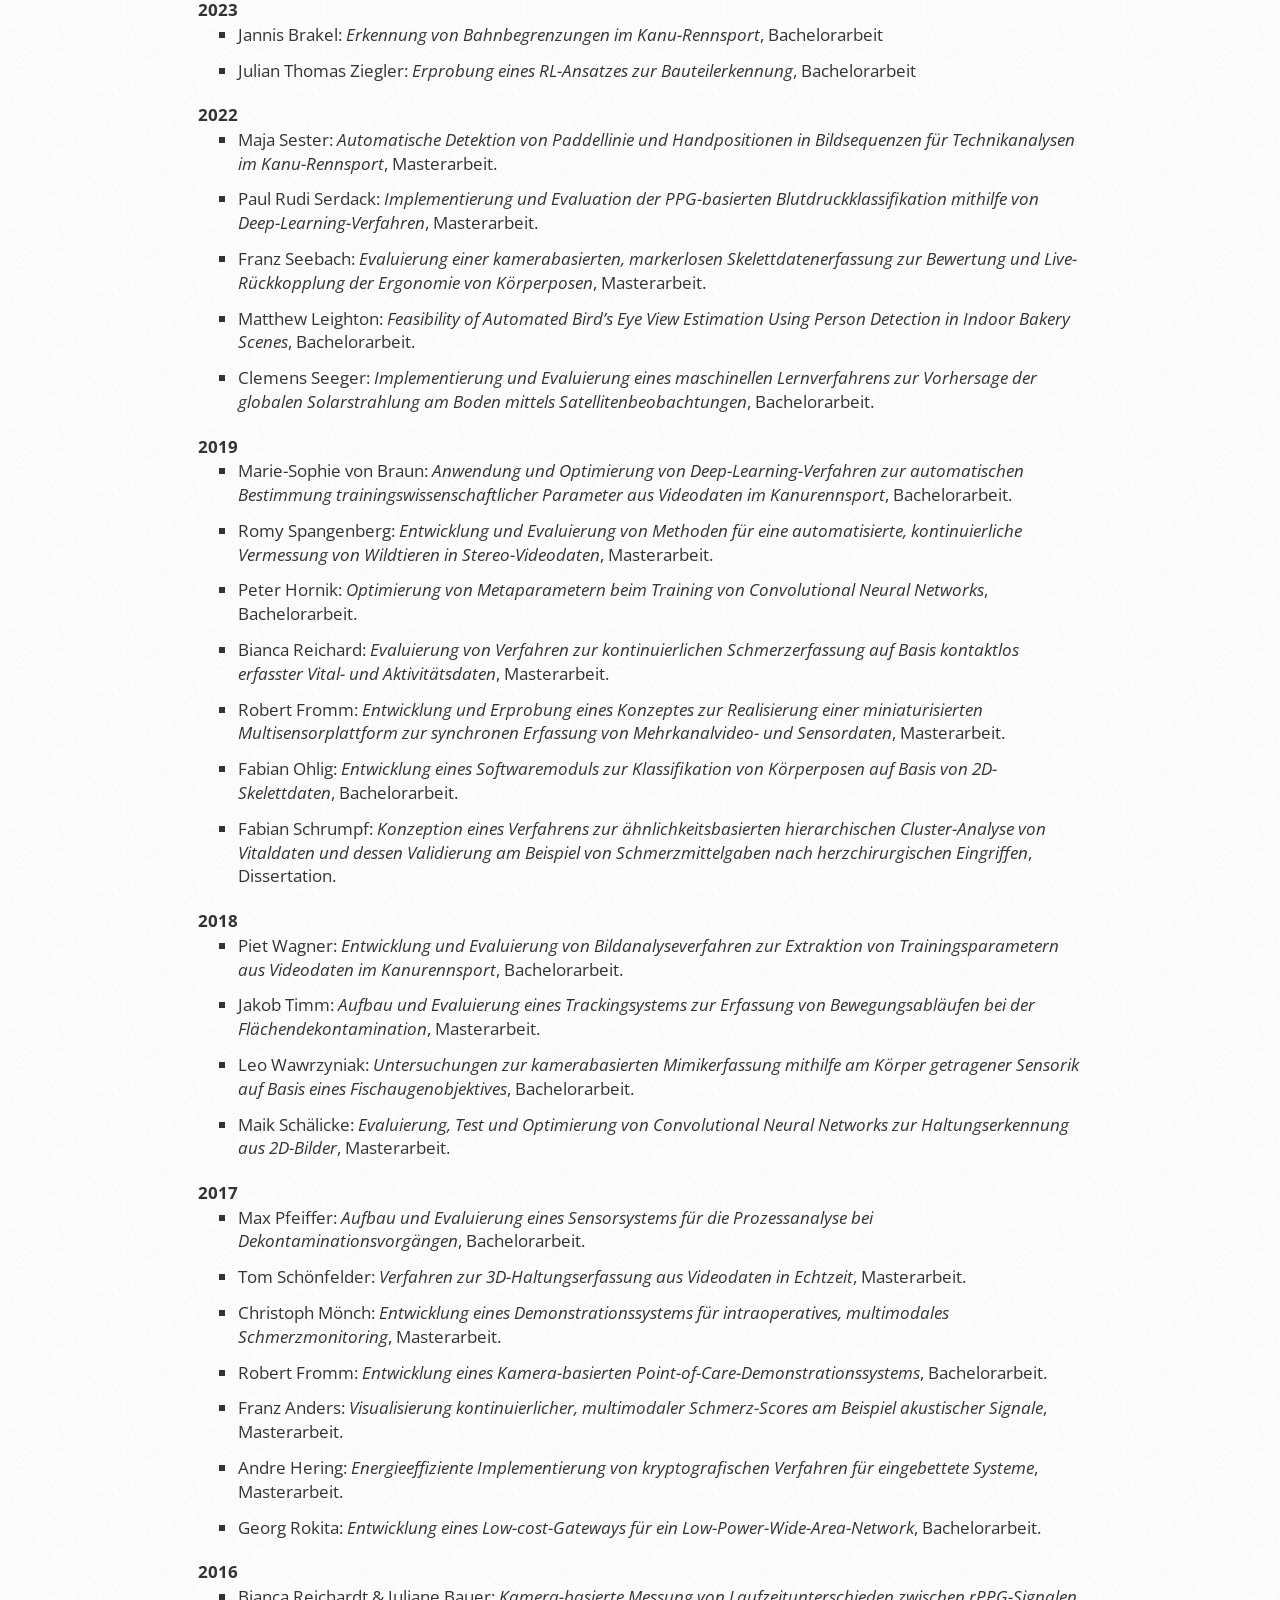
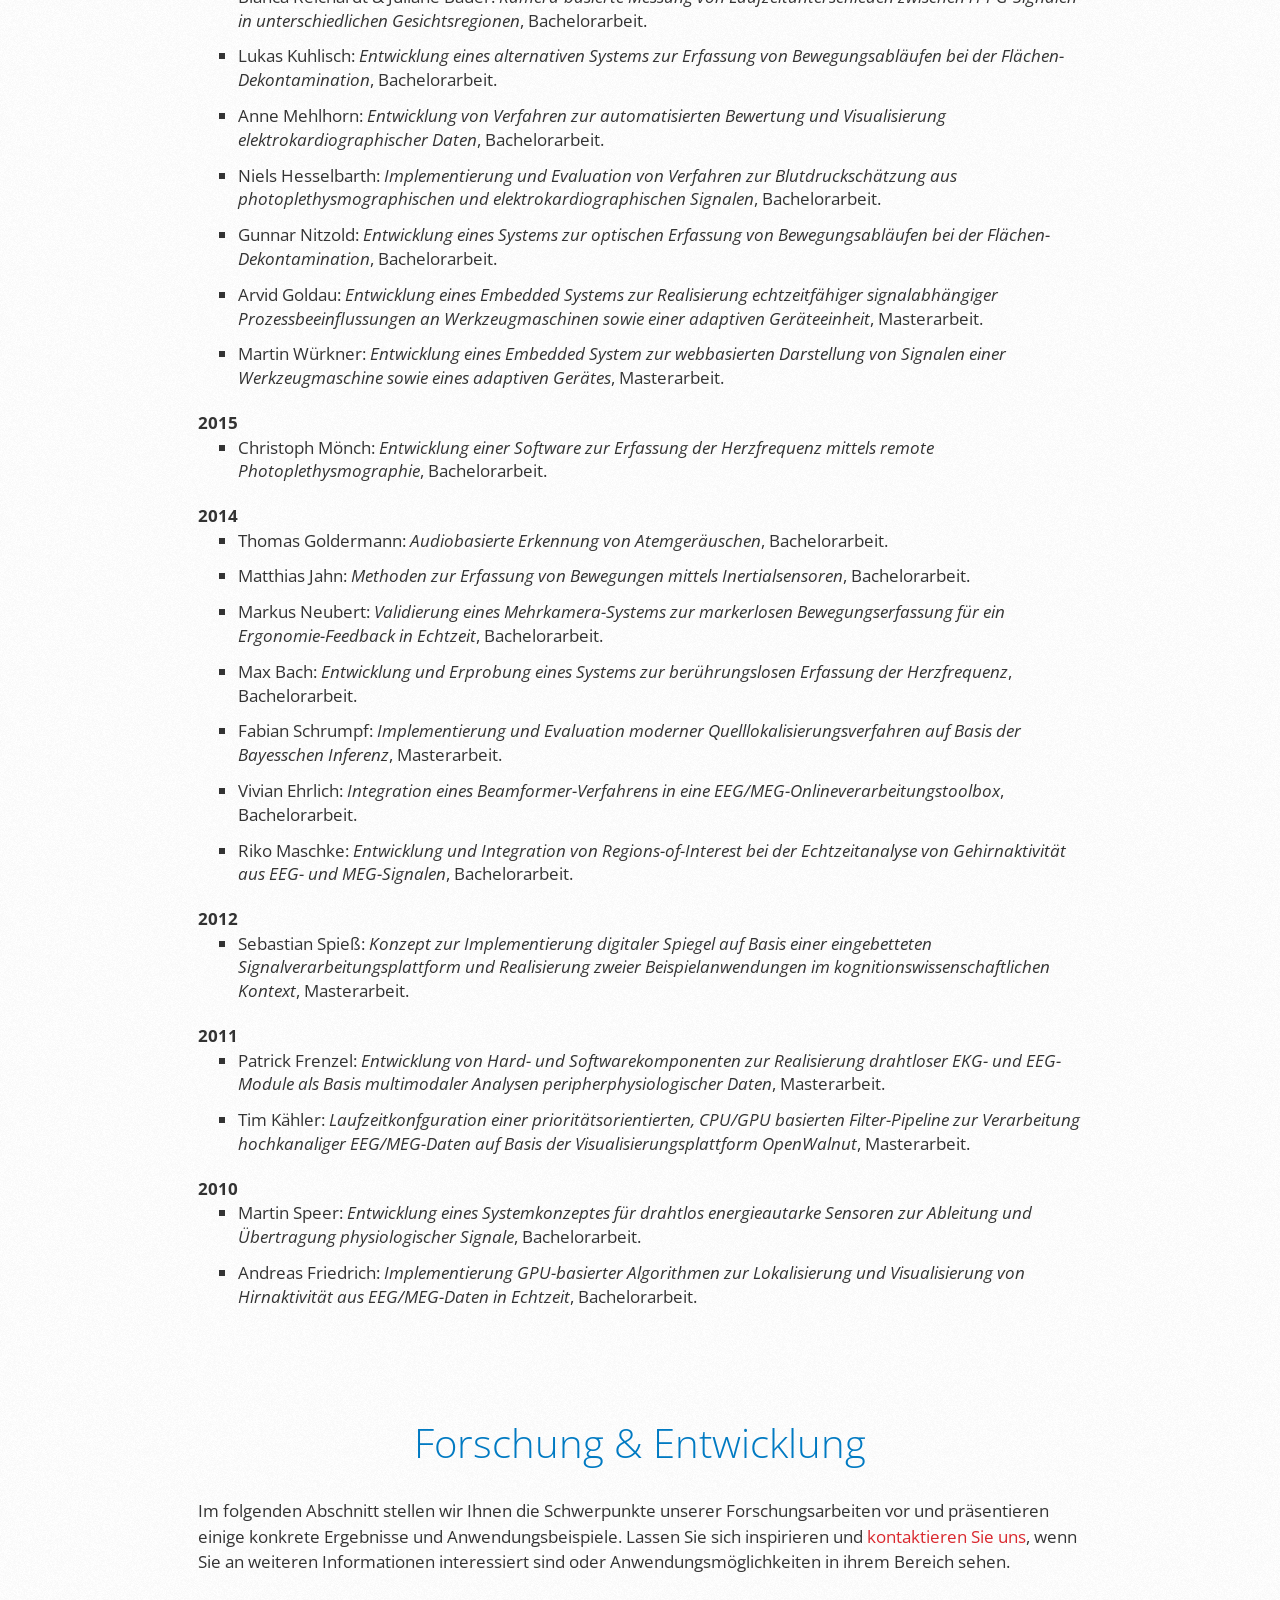
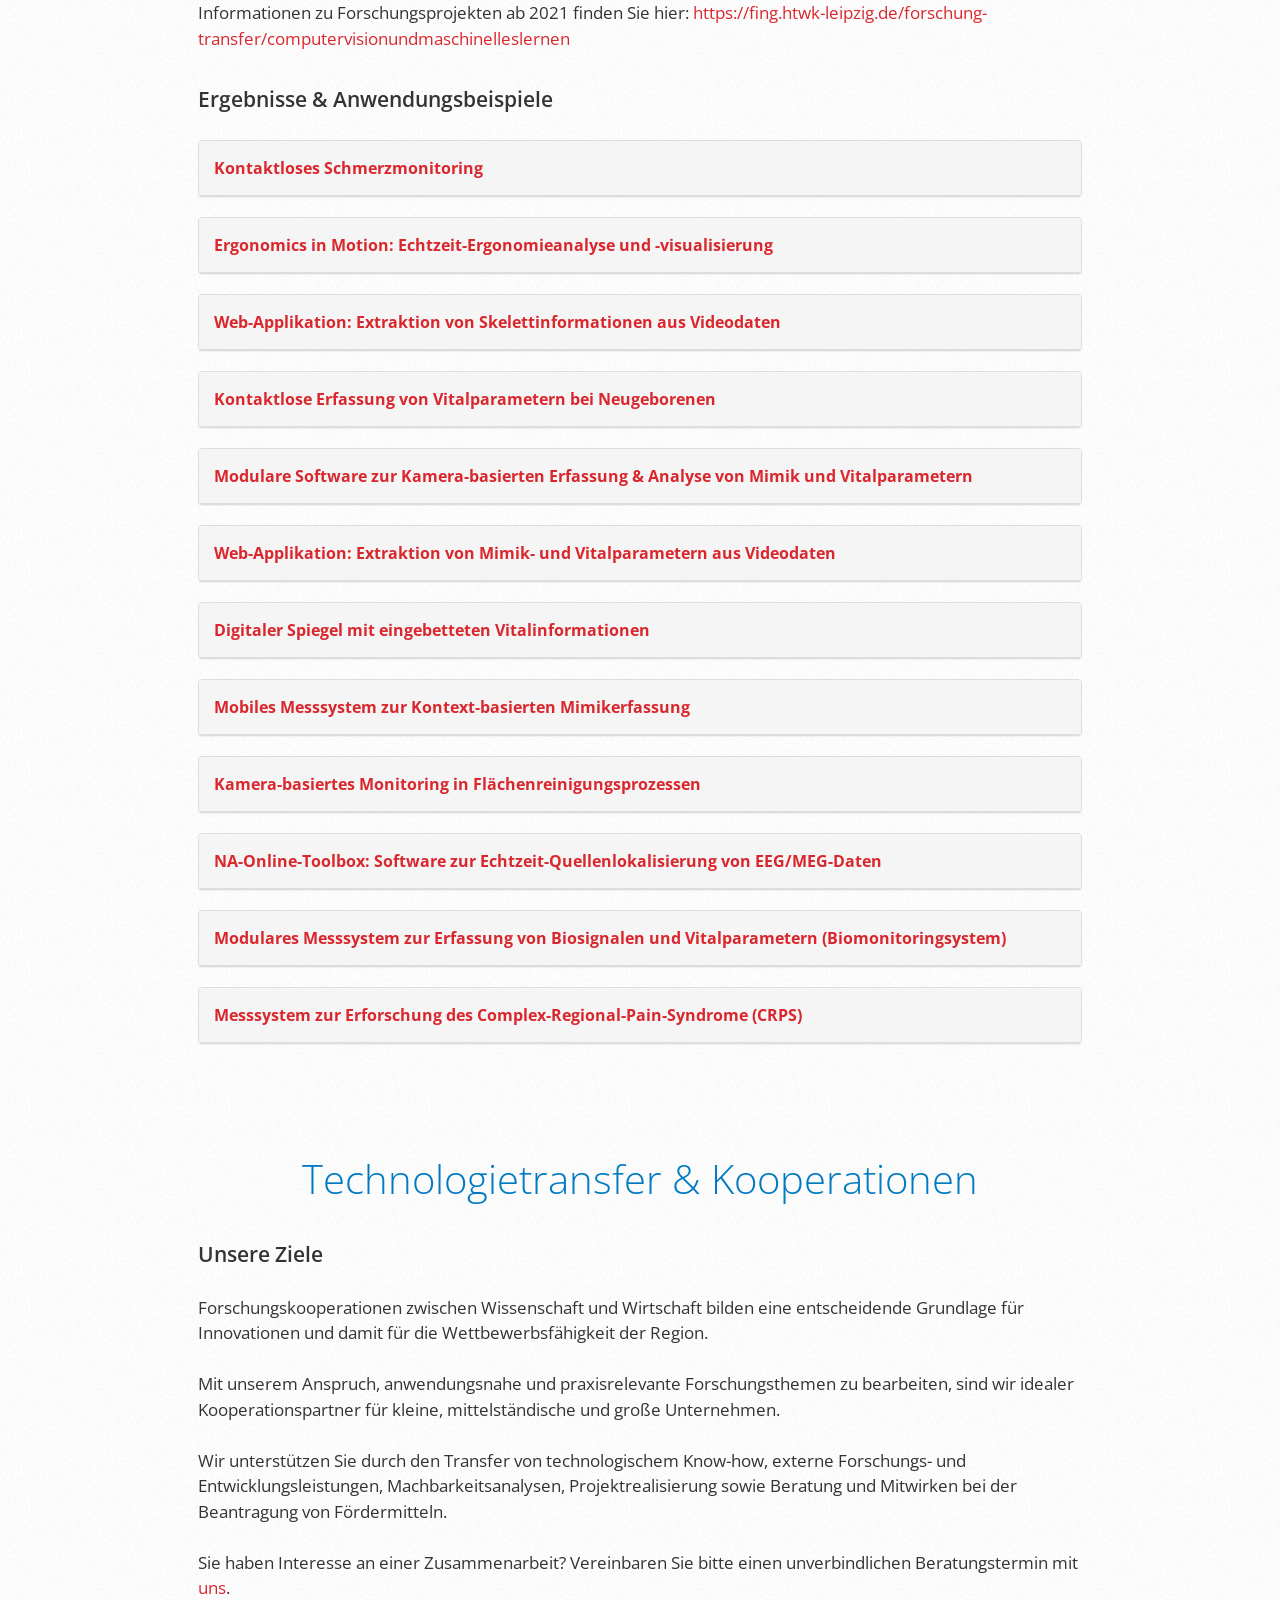
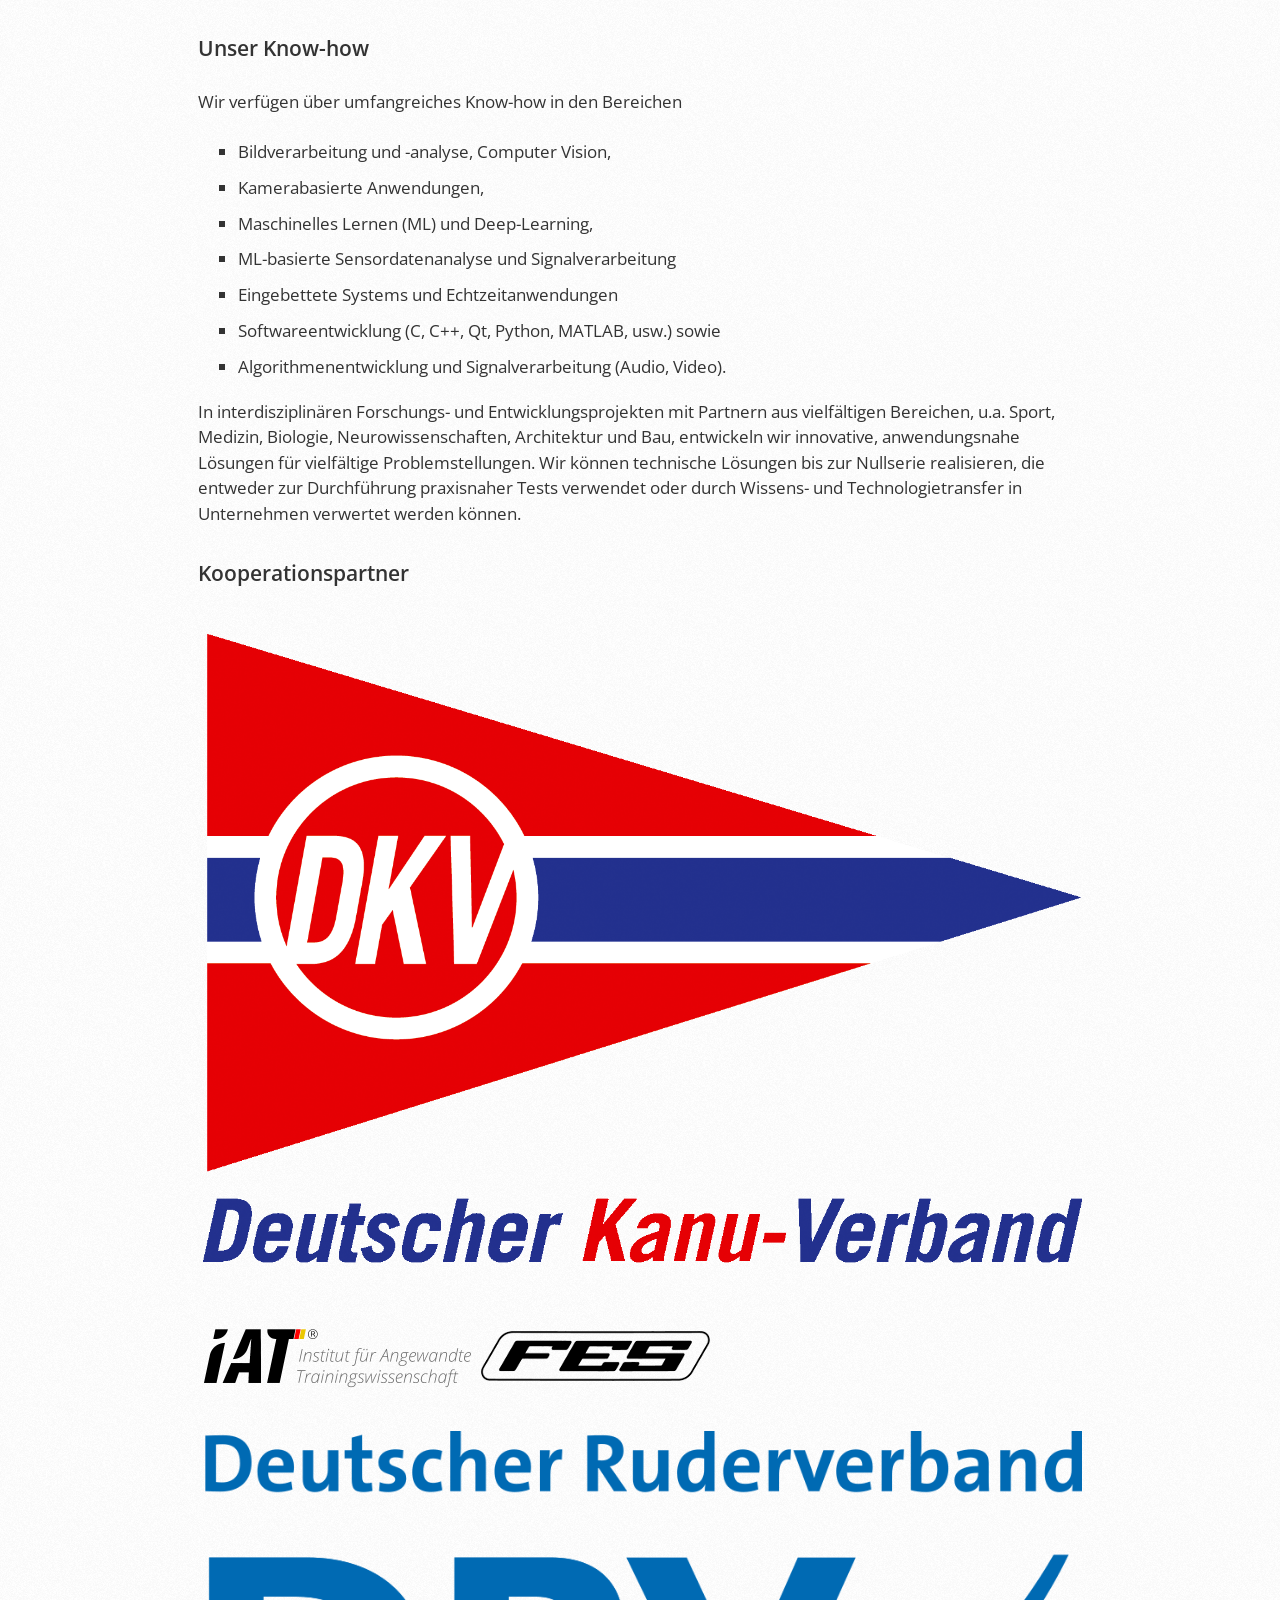
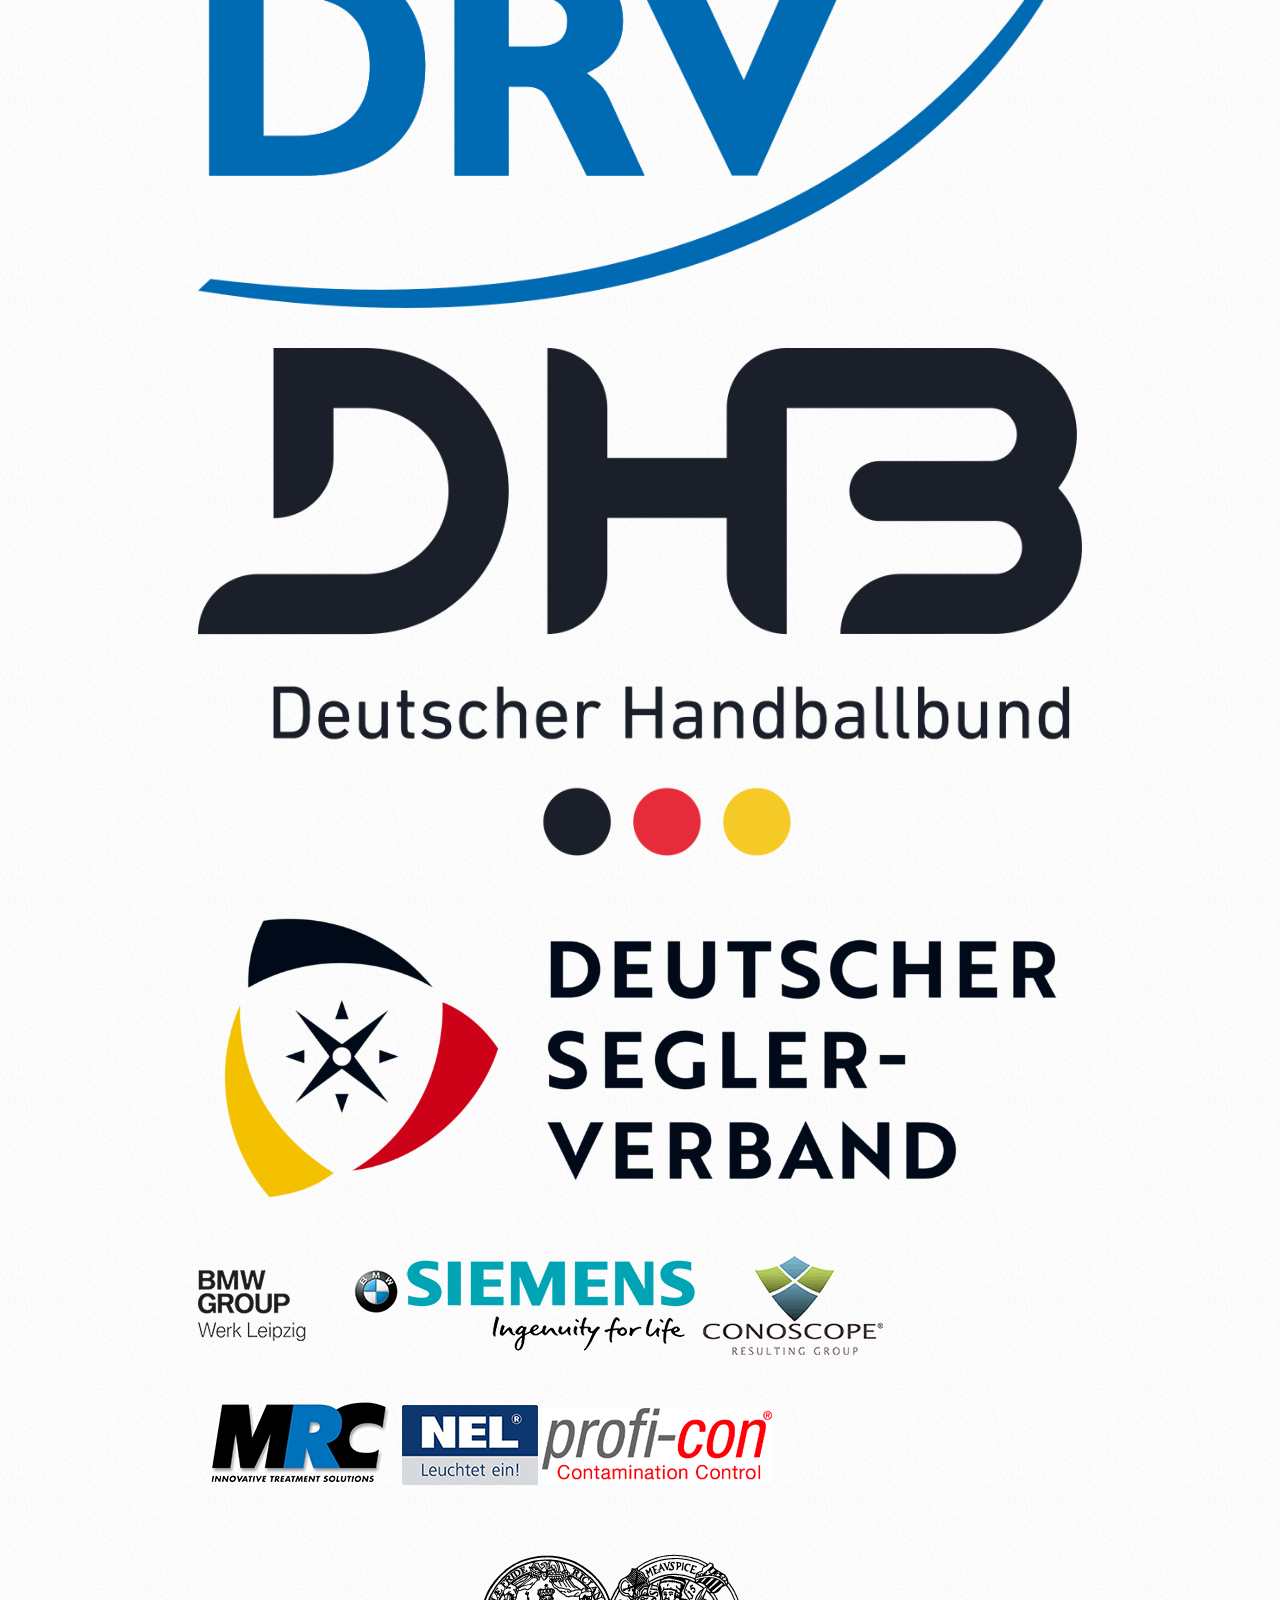
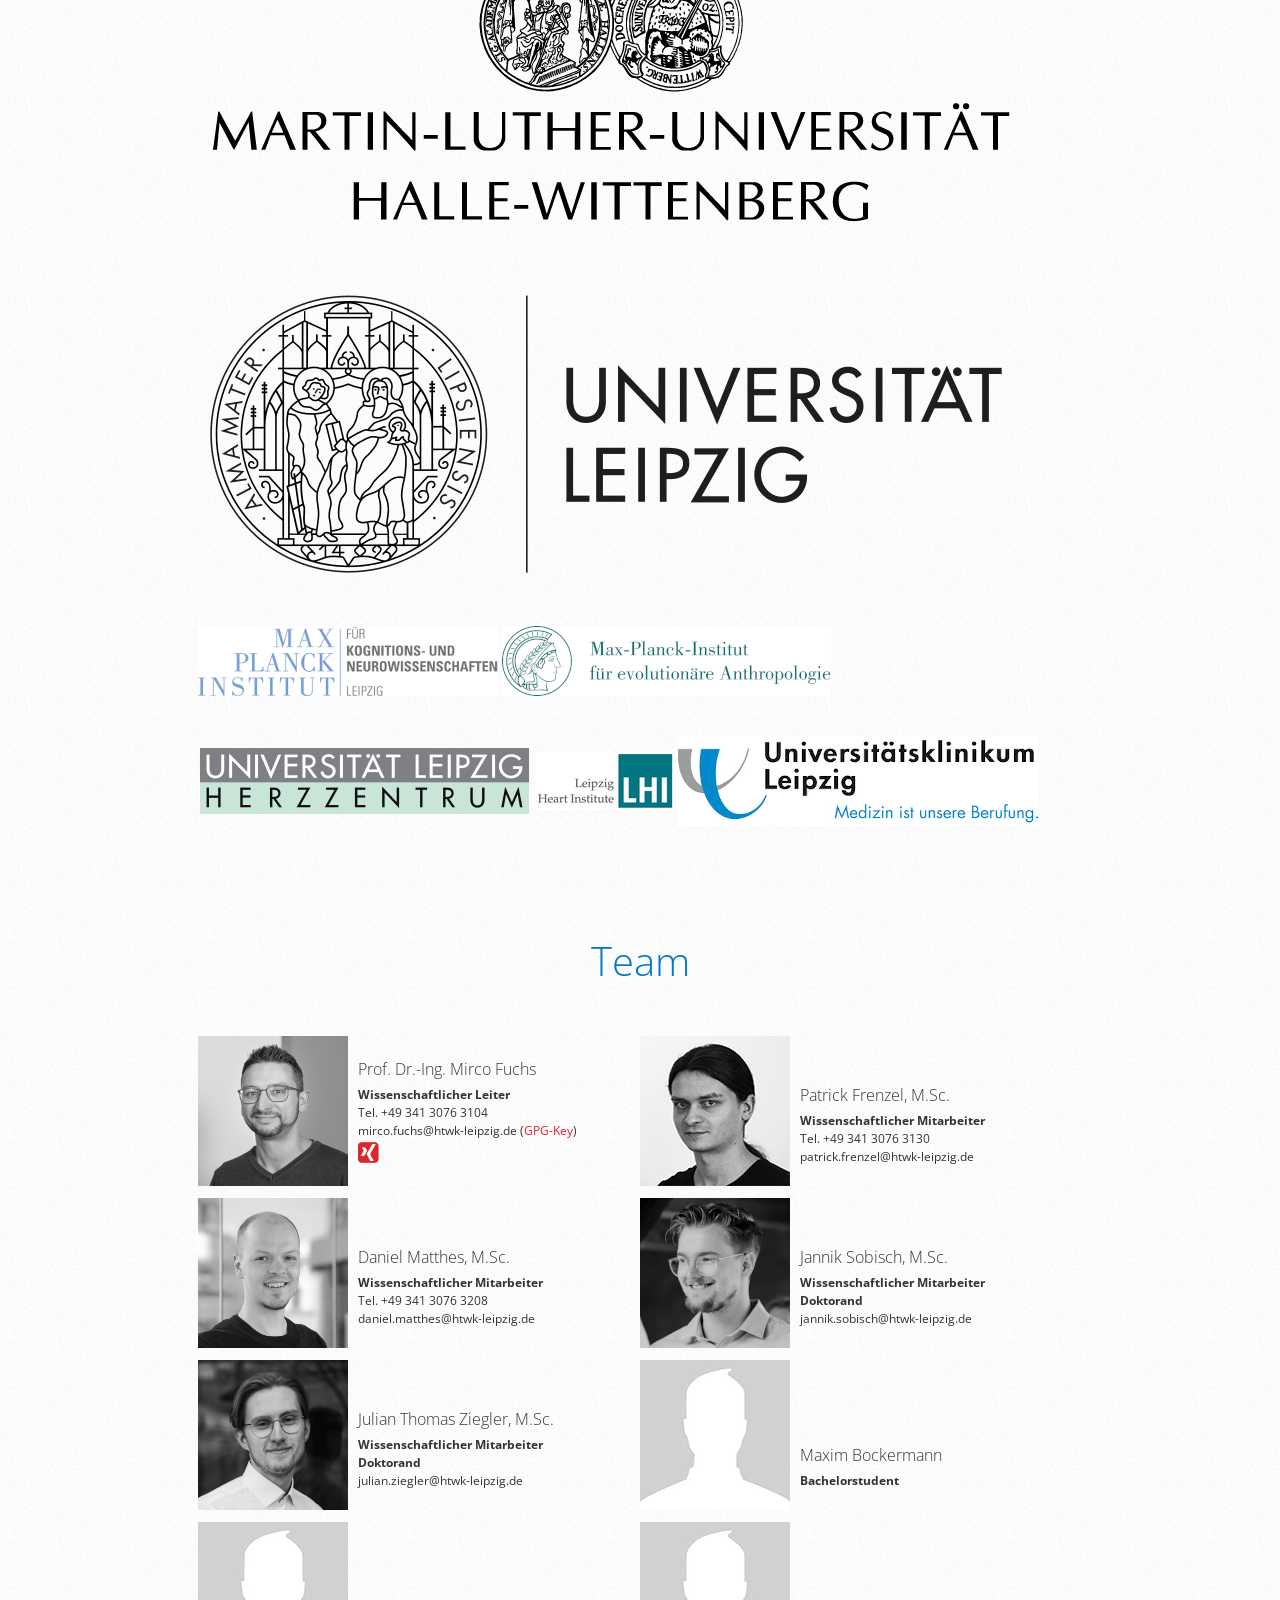
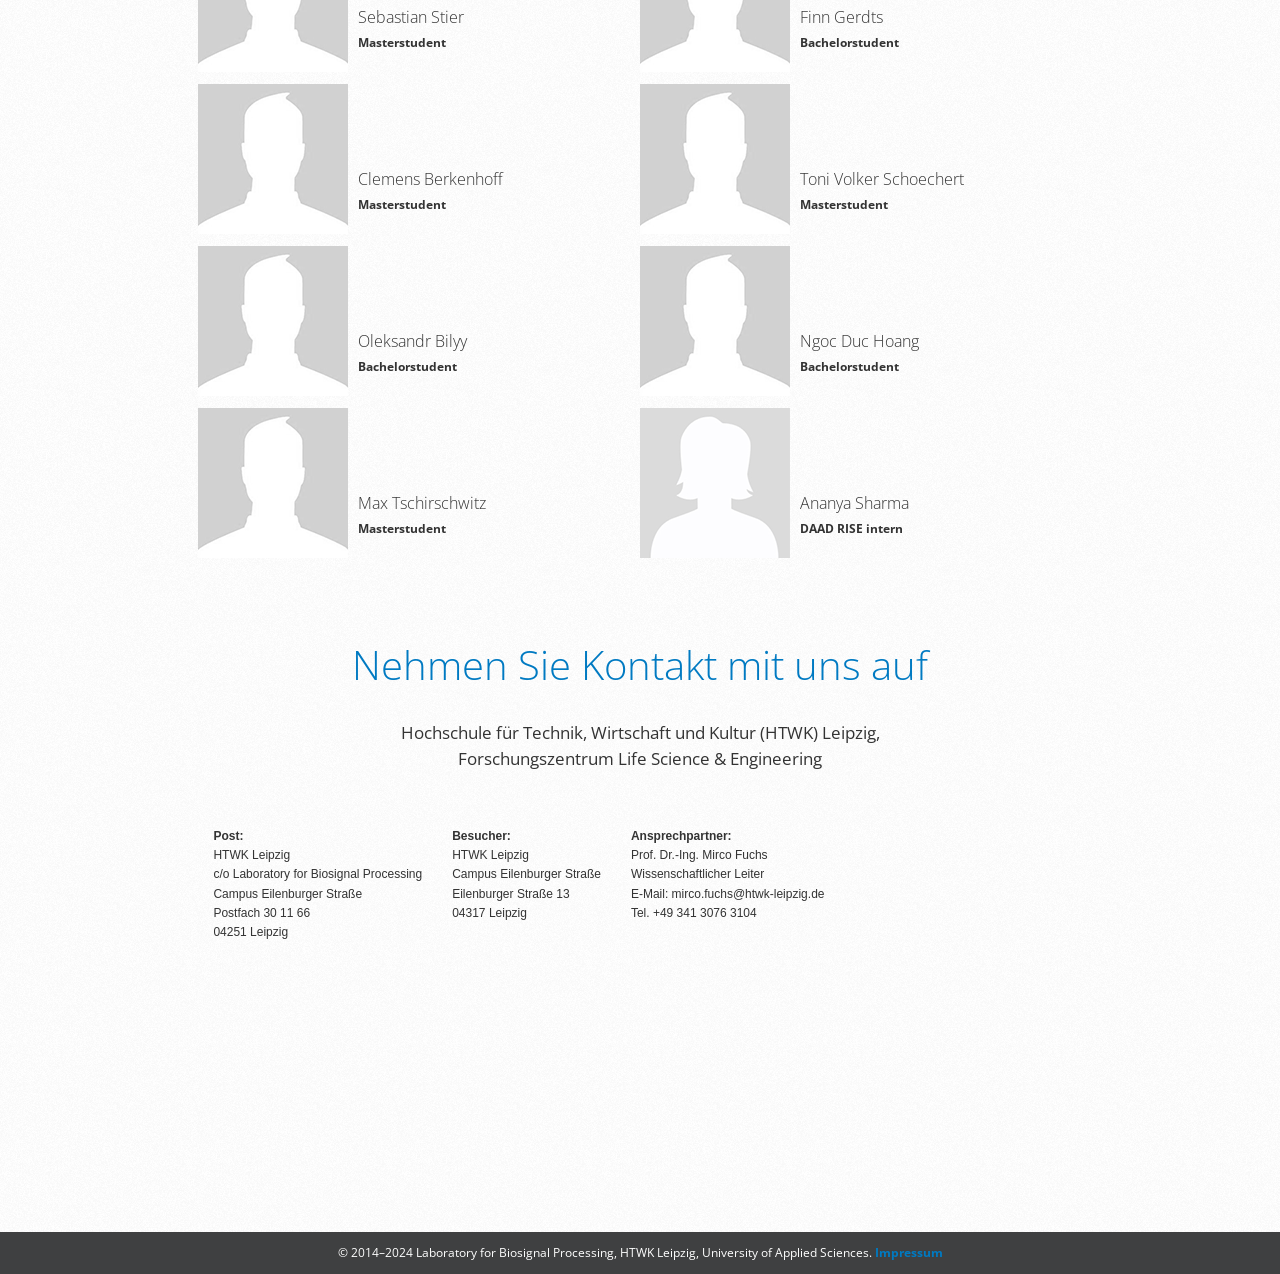
==== commit b33d9290: "Content aktualisiert" ====
--- a/index.html
+++ b/index.html
@@ -143,7 +143,6 @@
                 <li>Ngoc Duc Hoang: <em>Rekonstruktion des Szenenmodells einer Kanu-Rennstrecke anhand von Drohnenaufnahmen</em>, Praxisprojekt</li>
                 <li>Oleksandr Bilyy: <em>Evaluierung ausgewählter Structure-from-Motion-Pipelines zur Rekonstruktion der Kameraposition und -orientierung aus einer bewegten Kamera in Indoor-Szenarien</em>, Praxisprojekt</li>
                 <li>Toni Volker Schoechert: <em>Evaluierung von Modellen zur Keypoint-Detektion an Skulls und Riemen</em>, Praxisforschungsprojekt</li>
-                <li>Clemens Berkenhoff: <em>Modellbasierte, interaktive 3D-Visualisierung von Handballszenen anhand auf dem Spielfeld 2D-lokalisierter Spielerinnen und Spieler und zugehöriger 2.5D-Poseninformationen</em>, Masterarbeit</li>
                 <li>Finn Gerdts: <em>Entwicklung und Implementierung von Algorithmen zur videobasierten Bestimmung der Schlagfrequenz- und Geschwindigkeitsprofile von Mannschaftsbooten im Kanu-Rennsport</em>, Bachelorarbeit</li>
                 <li>Sebastian Stier: <em>Adaption eines Deep Learning Verfahrens zur automatischen Spielfeldregistrierung im Fußball auf den Handballsport</em>, Masterarbeit</li>
                 <li>Maxim Bockermann: <em>Extraktion normalisierter Bewegungsdaten als Grundlage zur Klassifikation von Bewegungsmustern im Handball auf Basis von Videoaufnahmen</em>, Bachelorarbeit</li>
@@ -151,6 +150,10 @@
                 <li>Jannik Sobisch: <em>Untersuchung von Verfahren und Methoden zur KI-basierten Diagnostik struktureller Erkrankungen des Gehirns</em>, Dissertation</li>
             </ul>
 
+            <strong>2026</strong>
+            <ul>
+                <li>Clemens Berkenhoff: <em>Modellbasierte, interaktive 3D-Visualisierung von Handballszenen anhand auf dem Spielfeld 2D-lokalisierter Spielerinnen und Spieler und zugehöriger 2.5D-Poseninformationen</em>, Masterarbeit</li>
+            </ul>
             <strong>2025</strong>
             <ul>
                 <li>Paul Jürgens: <em>Aufbau, Inbetriebnahme und Erprobung eines DOBOT Magician, Praxisforschungsprojekt</em>, Masterarbeit</li>
@@ -315,7 +318,7 @@
                 </div>
                 <div id="collapseNineteen" class="panel-collapse collapse" role="tabpanel" aria-labelledby="headingNineteen">
                     <div class="panel-body">
-                        Im Themenfeld <a href=#headingFour>Kamera-basierte Erfassung von Vitalparametern</a> wurde am Laboratory for Biosignal Processing ein System zur kontaktlosen Vitalparametererfassung bei Neugeborenen entwickelt. Teile der Arbeiten wurden im Rahmen des Projektes "Entwicklung eines neuartigen Monitoring-Assistenzsystems für Babybetten" (Förderkennzeichen KF2042007KJ4) vom Bundesministerium für Wirtschaft und Energie gefördert. Zielstellung des Projektes war es, die Kamera-basierte Vitalparametermessung im klinischen Umfeld zu realisieren.<br><br>
+                        Im Themenfeld Kamera-basierte Erfassung von Vitalparametern wurde am Laboratory for Biosignal Processing ein System zur kontaktlosen Vitalparametererfassung bei Neugeborenen entwickelt. Teile der Arbeiten wurden im Rahmen des Projektes "Entwicklung eines neuartigen Monitoring-Assistenzsystems für Babybetten" (Förderkennzeichen KF2042007KJ4) vom Bundesministerium für Wirtschaft und Energie gefördert. Zielstellung des Projektes war es, die Kamera-basierte Vitalparametermessung im klinischen Umfeld zu realisieren.<br><br>
 
                         Das zu diesem Zweck entwickelte prototypische mobile Messsystem besteht aus einer Industriekamera sowie mehrerer in einem Messkoffer installierter Komponenten wie PC, Display und Tastatur.
                         <img src="img/babynel_messsystem.png" style="display:block;margin-left:auto;margin-right:auto;" alt="">
@@ -340,7 +343,7 @@
                 </div>
                 <div id="collapseTwelve" class="panel-collapse collapse" role="tabpanel" aria-labelledby="headingTwelve">
                     <div class="panel-body">
-                        In den Themenfeldern <a href=#headingFour>Kamera-basierte Erfassung von Vitalparametern</a> und <a href=#headingFive>Kamera-basierte Erfassung von Mimik</a> wurde am Laboratory for Biosignal Processing die modulare Software <em>RemotePatientMonitor</em> zur Erfassung & Analyse von Vitalparametern und Mimik aus Kameradaten und Videofilmen entwickelt. Teile der Arbeiten wurden im Rahmen der Projekte "Entwicklung eines neuartigen Monitoring-Assistenzsystems für Babybetten" (Förderkennzeichen KF2042007KJ4) vom Bundesministerium für Wirtschaft und Energie vom Bundesministerium für Wirtschaft und Energie und "Nichtinvasive Erfassung und Analyse von Biosignalen zur unterstützenden Bewertung kritischer Vitalzustände" (13FH032IX5) vom Bundesministerium für Bildung und Forschung gefördert.<br><br>
+                        In den Themenfeldern Kamera-basierte Erfassung von Vitalparametern und Kamera-basierte Erfassung von Mimik wurde am Laboratory for Biosignal Processing die modulare Software <em>RemotePatientMonitor</em> zur Erfassung & Analyse von Vitalparametern und Mimik aus Kameradaten und Videofilmen entwickelt. Teile der Arbeiten wurden im Rahmen der Projekte "Entwicklung eines neuartigen Monitoring-Assistenzsystems für Babybetten" (Förderkennzeichen KF2042007KJ4) vom Bundesministerium für Wirtschaft und Energie vom Bundesministerium für Wirtschaft und Energie und "Nichtinvasive Erfassung und Analyse von Biosignalen zur unterstützenden Bewertung kritischer Vitalzustände" (13FH032IX5) vom Bundesministerium für Bildung und Forschung gefördert.<br><br>
 
                         Grundsätzlich handelt es sich beim <em>RemotePatientMonitor</em> um ein C++-Framework, das durch seine modulare Architektur für verschiedene Anwendungen angepasst werden kann. Die Funktionalität umfasst die Aufnahme, Verarbeitung und Analyse von Videodaten, insbesondere die Extraktion von Herzfrequenz, Atemfrequenz, Blickrichtung und Action-Units zur Mimikbewertung.
 
@@ -426,7 +429,7 @@
                 </div>
                 <div id="collapseFifteen" class="panel-collapse collapse" role="tabpanel" aria-labelledby="headingFifteen">
                     <div class="panel-body">
-                        Im Themenfeld <a href=#headingOne>Echtzeitverarbeitung und -Quellenlokalisierung von EEG/MEG-Daten</a> wurde am Laboratory for Biosignal Processing in Zusammenarbeit mit dem <a href=https://www.cbs.mpg.de>Max-Planck-Institut für Kognitions- und Neurowissenschaften</a> in Leipzig im Rahmen des vom Bundesministerium für Bildung und Forschung geförderten Projektes "Entwicklung eines Echtzeitsystems zur multimodalen Online-Auswertung neuronaler Aktivität auf Basis hochkanaliger EEG- und MEG-Daten" (NA-Online, Förderkennzeichen 17108X10) eine leistungsfähige, technisch stabile Systemlösung zur Online-Quellenrekonstruktion einschließlich der notwendigen Signalvorverarbeitungsalgorithmen entwickelt. Mit modernsten Parallelverarbeitungstechniken auf Basis von Grafikprozessoren in Verbindung mit effizienten Algorithmen wird so die Analyse der aufgenommenen EEG/MEG-Daten in Echtzeit ermöglicht. Die entwickelte Lösung kann in bestehende EEG- und MEG-Systeme integriert werden.<br><br>
+                        Im Themenfeld Echtzeitverarbeitung und -Quellenlokalisierung von EEG/MEG-Daten wurde am Laboratory for Biosignal Processing in Zusammenarbeit mit dem <a href=https://www.cbs.mpg.de>Max-Planck-Institut für Kognitions- und Neurowissenschaften</a> in Leipzig im Rahmen des vom Bundesministerium für Bildung und Forschung geförderten Projektes "Entwicklung eines Echtzeitsystems zur multimodalen Online-Auswertung neuronaler Aktivität auf Basis hochkanaliger EEG- und MEG-Daten" (NA-Online, Förderkennzeichen 17108X10) eine leistungsfähige, technisch stabile Systemlösung zur Online-Quellenrekonstruktion einschließlich der notwendigen Signalvorverarbeitungsalgorithmen entwickelt. Mit modernsten Parallelverarbeitungstechniken auf Basis von Grafikprozessoren in Verbindung mit effizienten Algorithmen wird so die Analyse der aufgenommenen EEG/MEG-Daten in Echtzeit ermöglicht. Die entwickelte Lösung kann in bestehende EEG- und MEG-Systeme integriert werden.<br><br>
 
                         NA-Online Toolbox: <a target="_blank" href="https://github.com/labp/na-online_ow-toolbox">https://github.com/labp/na-online_ow-toolbox</a>
 
@@ -448,7 +451,7 @@
                 </div>
                 <div id="collapseTwo" class="panel-collapse collapse" role="tabpanel" aria-labelledby="headingTwo">
                     <div class="panel-body">
-                        Einer unserer F&E-Schwerpunkte ist die <a href=#headingNine>Entwicklung von Sensorsystemen</a>, in dessen Rahmen wir unter anderem unterschiedliche Sensorik und Sensorsysteme zur Messung von Biosignalen und Vitalparametern entwickeln. Ein Ergebnis dieser Arbeiten ist ein modulares Messsystem zur Erfassung von Biosignalen und Vitalparametern (Biomonitoringsystem). <br><br>
+                        Einer unserer F&E-Schwerpunkte ist die Entwicklung von Sensorsystemen, in dessen Rahmen wir unter anderem unterschiedliche Sensorik und Sensorsysteme zur Messung von Biosignalen und Vitalparametern entwickeln. Ein Ergebnis dieser Arbeiten ist ein modulares Messsystem zur Erfassung von Biosignalen und Vitalparametern (Biomonitoringsystem). <br><br>
 
                         Das Biomonitoringsystem wurde im Rahmen des vom Bundesministerium für Bildung und Forschung geförderten Verbundprojektes "Neue Methoden zur Echtzeit-Auswertung hochaufgelöster Messungen peripherphysiologischer Daten eines neuartigen modularen Messsystems" (PHYSIDAT, Förderkennzeichen 01EZ1024A) und des vom Bundesministerium für Wirtschaft und Energie geförderten Projektes "System zur simultanen Echtzeitmessung peripher-physiologischer Signale" (SEMEPS, Förderkennzeichen KF2180213KJ2) entwickelt. Es basiert auf einer modularen Systemarchitektur, bei der die Messung einzelner Signale in verschiedene Module ausgelagert ist und die Daten per Funkkommunikation an eine Basisstation übertragen werden. Die Basisstation stellt auch die Synchronisation der unterschiedlichen Module sicher.<br><br>
                         <img src="img/bms_comm.png" style="display:block;margin-left:auto;margin-right:auto;" alt="">
@@ -473,7 +476,7 @@
                 </div>
                 <div id="collapseSeventeen" class="panel-collapse collapse" role="tabpanel" aria-labelledby="headingSeventeen">
                     <div class="panel-body">
-                        Einer unserer F&E-Schwerpunkte ist die <a href=#headingNine>Entwicklung von Sensorsystemen</a>, in dessen Rahmen wir unter anderem unterschiedliche Sensorik und Sensorsysteme zur Messung von Biosignalen und Vitalparametern entwickeln. Ein Ergebnis dieser Arbeiten ist ein Messsystem zur Erforschung des Complex-Regional-Pain-Syndrome (CRPS). <br><br>
+                        Einer unserer F&E-Schwerpunkte ist die Entwicklung von Sensorsystemen, in dessen Rahmen wir unter anderem unterschiedliche Sensorik und Sensorsysteme zur Messung von Biosignalen und Vitalparametern entwickeln. Ein Ergebnis dieser Arbeiten ist ein Messsystem zur Erforschung des Complex-Regional-Pain-Syndrome (CRPS). <br><br>
 
                         CRPS ist eine chronische neurologische Erkrankung, die als Symptome vor allem Durchblutungsstörungen, Ödeme, Hautveränderungen und starke Schmerzen verursacht. Forschungsergebnisse zeigen, dass die Analyse von Temperaturwerten der rechten und linken Körperhälfte im Vergleich zur Umgebungstemperatur einen Hinweis auf das
                         Vorliegen von CRPS gibt (Krumanova et al., Long-term skin temperature measurements – A practical diagnostic tool in complex regional pain syndrome“, Pain 2008, 140(1), 8-22). Für eine Diagnose müssen diese Temperaturwerte daher mit einem geeigneten Messsystem bestimmt werden.<br><br>
@@ -531,6 +534,7 @@
 				<div class="kooprow">
 					<a href="https://www.rudern.de/" target="_blank"><img src="logo/Deutscher_Ruderverband_Logo_2007.png" alt="" /></a>
 		  		    <a href="https://www.dhb.de/" target="_blank"><img src="logo/Deutscher_Handballbund_Logo_RGB.png" alt="" /></a>
+                    <a href="https://www.dsv.org/" target="_blank"><img src="logo/Logo_Deutscher_Segler-Verband.png" alt="" /></a>
 	            </div>
 				<div class="kooprow">
 					<a href="https://www.bmwgroup-werke.com/leipzig/de.html" target="_blank"><img src="logo/BMWWerkLeipzig.png" alt="" /></a>
@@ -678,6 +682,14 @@
                     <strong>Masterstudent</strong><br>
                 </div>
             </div>
+
+            <div class="portrait">
+                <img src="./team/nobody_w.png" alt="">
+                <div class="info">
+                    <h3>Ananya Sharma</h3>
+                    <strong>DAAD RISE intern</strong><br>
+                </div>
+            </div>
         </div>
     </section>
 
